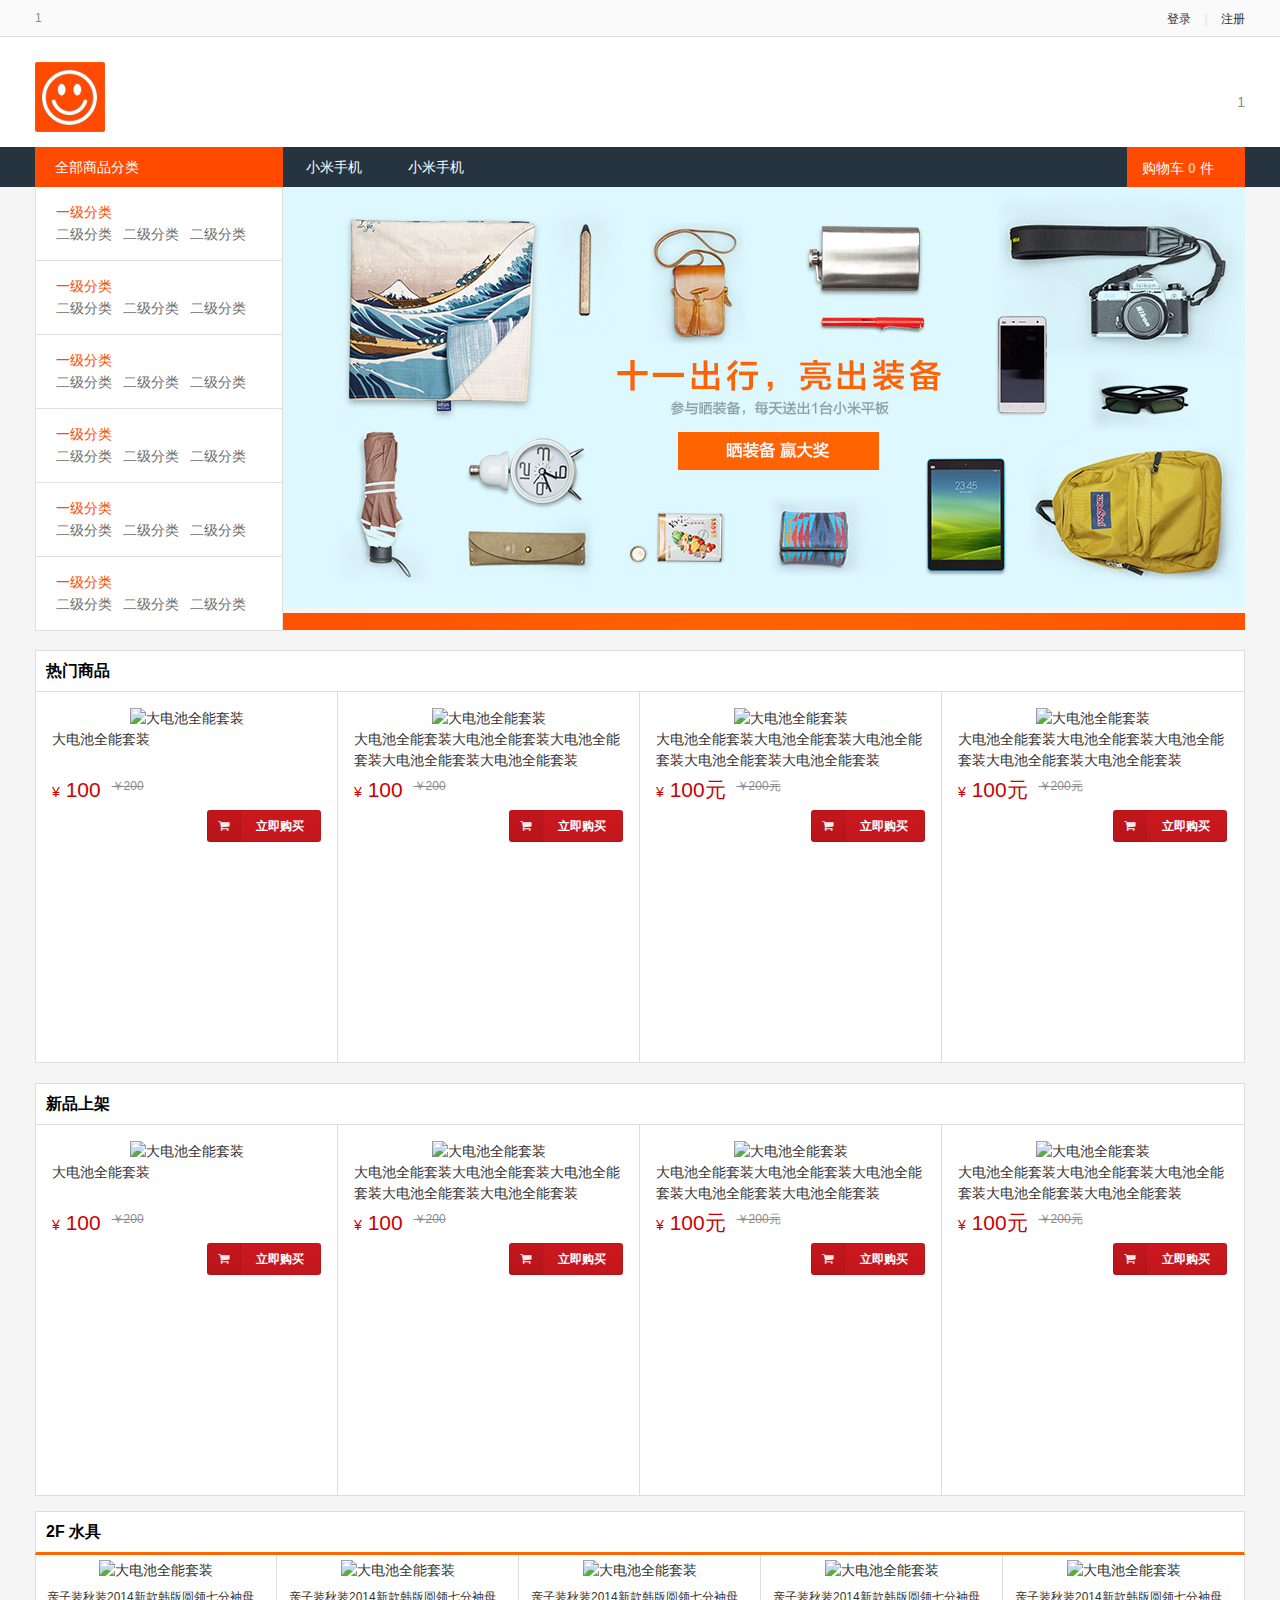
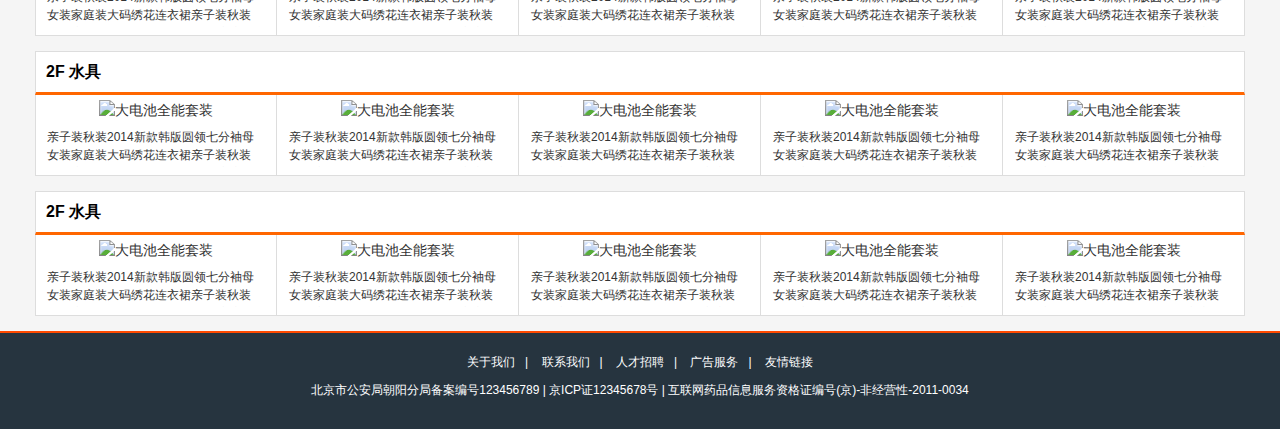
==== index.html @ e9900380 "Initial commit" ====
<!DOCTYPE html>
<html>
<head>
<meta charset="utf-8">
<meta http-equiv="X-UA-Compatible" content="IE=edge,chrome=1">
<meta name="viewport" content="width=device-width, initial-scale=1, maximum-scale=1" />
<meta name="description" content="">
<meta name="keywords" content="">
<meta name="author" content="">
<meta name="copyright" content="">
<link rel="shortcut icon bookmark" href="/favicon.ico" type="image/x-icon" />
<title>Demo</title>
<link href="dev_statics/styles/ui.css" rel="stylesheet">
<link href="dev_statics/styles/layout.css" rel="stylesheet">
<link href="dev_statics/styles/icon.css" rel="stylesheet">

<script src="sea_modules/seajs/seajs/2.3.0/sea.js"></script>
<script src="sea_modules/seajs/seajs-css/seajs-css.js"></script>
<script src="sea_modules/seajs/seajs-preload/seajs-preload.js"></script>
<script src="sea_modules/seajs/seajs-log/seajs-log.js"></script>
<script src="sea_modules/config.js"></script>
<script src="sea_modules/init.js"></script>
<!--[if lt IE 9]>
<script src="dev_statics/scripts/html5shiv.js"></script>
<script src="dev_statics/scripts/respond.min.js"></script>
<![endif]-->
</head>
<body>

<div class="site-topbar">
	<div class="container">
		<div class="topbar-nav">1</div>
		<div class="topbar-info">
			<a href="#">登录</a>
			<span class="sep">|</span>
			<a href="#">注册</a>
		</div>
	</div>
</div>

<div class="site-header">
	<div class="container">
		<div class="site-logo"><a href="#" class="logo"></a></div>
		<div class="header-info">1</div>
	</div>
</div>

<div class="site-header-nav">
	<div class="container fn-clear">
		<div class="nav-category fn-left">
			<a href="#" class="btn-category-list">全部商品分类</a>
			<!--分类列表 begin-->
			<div class="nav-category-section">
				<ul class="nav-category-list">
					<li class="nav-category-item nav-category-item-first">
						<div class="nav-category-content">
							<a href="#" class="title">一级分类</a>
							<div class="links">
								<a href="#">二级分类</a>
								<a href="#">二级分类</a>
								<a href="#">二级分类</a>
							</div>
						</div>
					</li>
					<li class="nav-category-item">
						<div class="nav-category-content">
							<a href="#" class="title">一级分类</a>
							<div class="links">
								<a href="#">二级分类</a>
								<a href="#">二级分类</a>
								<a href="#">二级分类</a>
							</div>
						</div>
					</li>
					<li class="nav-category-item">
						<div class="nav-category-content">
							<a href="#" class="title">一级分类</a>
							<div class="links">
								<a href="#">二级分类</a>
								<a href="#">二级分类</a>
								<a href="#">二级分类</a>
							</div>
						</div>
					</li>
					<li class="nav-category-item">
						<div class="nav-category-content">
							<a href="#" class="title">一级分类</a>
							<div class="links">
								<a href="#">二级分类</a>
								<a href="#">二级分类</a>
								<a href="#">二级分类</a>
							</div>
						</div>
					</li>
					<li class="nav-category-item">
						<div class="nav-category-content">
							<a href="#" class="title">一级分类</a>
							<div class="links">
								<a href="#">二级分类</a>
								<a href="#">二级分类</a>
								<a href="#">二级分类</a>
							</div>
						</div>
					</li>
					<li class="nav-category-item">
						<div class="nav-category-content">
							<a href="#" class="title">一级分类</a>
							<div class="links">
								<a href="#">二级分类</a>
								<a href="#">二级分类</a>
								<a href="#">二级分类</a>
							</div>
						</div>
					</li>
				</ul>
			</div>
			<!--分类列表 end-->
		</div>
		<div class="nav-main fn-left">
			<ul class="nav-main-list fn-clear">
				<li class="nav-main-item">
					<a href="#"><i class="arrow"></i><span class="text">小米手机</span></a>
				</li>
				<li class="nav-main-item">
					<a href="#"><i class="arrow"></i><span class="text">小米手机</span></a>
				</li>
			</ul>
		</div>
		<!--cart-->
		<div class="utility">
			<dl class="mycart">
				<dt class="opener" id="tit_cart">
					<a href="http://www.newegg.cn/Shopping/ShoppingCart.aspx" target="_blank">
						购物车<strong id="headerCartCount">0</strong>件<s></s>
					</a>
				</dt>
				<dd>
					<div class="inner">
						<div class="empty">
							<s class="inblock mr5"></s>您还没有购买商品，快去挑选吧！
						</div>
					</div>
				</dd>
			</dl>
		</div>

	</div>
</div>

<div class="container">
	<div class="home-slider fn-left">
		<div id="home_slider">
			<a href="#"><img src="dev_public/0924CYHD.jpg"></a>
			<a href="#"><img src="dev_public/0919wanDS.jpg"></a>
		</div>
	</div>
</div>

<!--new item-->
<div class="container home-item goHome-plain-box">
	<div class="box-hd">
		<h3 class="title">热门商品</h3>
	</div>
	<div class="box-bd">
		<div class="goHome-goods-list-wrap">
			<div class="goods-item">
				<div class="item-content">
					
					<span class="item-thumb">
						<a href="#"><img src="http://img08.mifile.cn/v1/MI_18455B3E4DA706226CF7535A58E875F0267/T1LhVTBsVT1RXrhCrK.jpg?width=220&height=220" alt="大电池全能套装"></a>
					</span>
					<span class="item-title">
						<a href="#">大电池全能套装</a>
					</span>
					<span class="item-price">
						<strong>
							<ins>¥</ins>
							<em>100</em>
						</strong>
						<del>￥200</del>
					</span>
					<a href="#" class="ui tiny youtube button labeled icon fn-right fn-clear"><i class="icon cart"></i>立即购买</a>
				</div>
			</div>
			<div class="goods-item">
				<div class="item-content">
					
					<span class="item-thumb">
						<a href="#"><img src="http://img08.mifile.cn/v1/MI_18455B3E4DA706226CF7535A58E875F0267/T1lRhTB7dT1RXrhCrK.jpg?width=220&amp;height=220" alt="大电池全能套装"></a>
					</span>
					<span class="item-title">
						<a href="#">大电池全能套装大电池全能套装大电池全能套装大电池全能套装大电池全能套装</a>
					</span>
					<span class="item-price">
						<strong>
							<ins>¥</ins>
							<em>100</em>
						</strong>
						<del>￥200</del>
					</span>
					<a href="#" class="ui tiny youtube button labeled icon fn-right"><i class="icon cart"></i>立即购买</a>
				</div>
			</div>
			<div class="goods-item">
				<div class="item-content">
					
					<span class="item-thumb">
						<a href="#"><img src="http://img08.mifile.cn/v1/MI_18455B3E4DA706226CF7535A58E875F0267/T1LhVTBsVT1RXrhCrK.jpg?width=220&height=220" alt="大电池全能套装"></a>
					</span>
					<span class="item-title">
						<a href="#">大电池全能套装大电池全能套装大电池全能套装大电池全能套装大电池全能套装</a>
					</span>
					<span class="item-price">
						<strong>
							<ins>¥</ins>
							<em>100元</em>
						</strong>
						<del>￥200元</del>
					</span>
					<a href="#" class="ui tiny youtube button labeled icon fn-right"><i class="icon cart"></i>立即购买</a>
				</div>
			</div>
			<div class="goods-item last">
				<div class="item-content">
					
					<span class="item-thumb">
						<a href="#"><img src="http://img08.mifile.cn/v1/MI_18455B3E4DA706226CF7535A58E875F0267/T1lRhTB7dT1RXrhCrK.jpg?width=220&amp;height=220" alt="大电池全能套装"></a>
					</span>
					<span class="item-title">
						<a href="#">大电池全能套装大电池全能套装大电池全能套装大电池全能套装大电池全能套装</a>
					</span>
					<span class="item-price">
						<strong>
							<ins>¥</ins>
							<em>100元</em>
						</strong>
						<del>￥200元</del>
					</span>
					<a href="#" class="ui tiny youtube button labeled icon fn-right"><i class="icon cart"></i>立即购买</a>
				</div>
			</div>

		</div>
	</div>
</div>

<div class="container home-item goHome-plain-box">
	<div class="box-hd">
		<h3 class="title">新品上架</h3>
	</div>
	<div class="box-bd">
		<div class="goHome-goods-list-wrap">
			<div class="goods-item">
				<div class="item-content">
					
					<span class="item-thumb">
						<a href="#"><img src="http://img08.mifile.cn/v1/MI_18455B3E4DA706226CF7535A58E875F0267/T1LhVTBsVT1RXrhCrK.jpg?width=220&height=220" alt="大电池全能套装"></a>
					</span>
					<span class="item-title">
						<a href="#">大电池全能套装</a>
					</span>
					<span class="item-price">
						<strong>
							<ins>¥</ins>
							<em>100</em>
						</strong>
						<del>￥200</del>
					</span>
					<a href="#" class="ui tiny youtube button labeled icon fn-right fn-clear"><i class="icon cart"></i>立即购买</a>
				</div>
			</div>
			<div class="goods-item">
				<div class="item-content">
					
					<span class="item-thumb">
						<a href="#"><img src="http://img08.mifile.cn/v1/MI_18455B3E4DA706226CF7535A58E875F0267/T1lRhTB7dT1RXrhCrK.jpg?width=220&amp;height=220" alt="大电池全能套装"></a>
					</span>
					<span class="item-title">
						<a href="#">大电池全能套装大电池全能套装大电池全能套装大电池全能套装大电池全能套装</a>
					</span>
					<span class="item-price">
						<strong>
							<ins>¥</ins>
							<em>100</em>
						</strong>
						<del>￥200</del>
					</span>
					<a href="#" class="ui tiny youtube button labeled icon fn-right"><i class="icon cart"></i>立即购买</a>
				</div>
			</div>
			<div class="goods-item">
				<div class="item-content">
					
					<span class="item-thumb">
						<a href="#"><img src="http://img08.mifile.cn/v1/MI_18455B3E4DA706226CF7535A58E875F0267/T1LhVTBsVT1RXrhCrK.jpg?width=220&height=220" alt="大电池全能套装"></a>
					</span>
					<span class="item-title">
						<a href="#">大电池全能套装大电池全能套装大电池全能套装大电池全能套装大电池全能套装</a>
					</span>
					<span class="item-price">
						<strong>
							<ins>¥</ins>
							<em>100元</em>
						</strong>
						<del>￥200元</del>
					</span>
					<a href="#" class="ui tiny youtube button labeled icon fn-right"><i class="icon cart"></i>立即购买</a>
				</div>
			</div>
			<div class="goods-item last">
				<div class="item-content">
					
					<span class="item-thumb">
						<a href="#"><img src="http://img08.mifile.cn/v1/MI_18455B3E4DA706226CF7535A58E875F0267/T1lRhTB7dT1RXrhCrK.jpg?width=220&amp;height=220" alt="大电池全能套装"></a>
					</span>
					<span class="item-title">
						<a href="#">大电池全能套装大电池全能套装大电池全能套装大电池全能套装大电池全能套装</a>
					</span>
					<span class="item-price">
						<strong>
							<ins>¥</ins>
							<em>100元</em>
						</strong>
						<del>￥200元</del>
					</span>
					<a href="#" class="ui tiny youtube button labeled icon fn-right"><i class="icon cart"></i>立即购买</a>
				</div>
			</div>

		</div>
	</div>
</div>

<!--floor-->
<div class="container home-item goHome-floor-box">
	<div class="box-hd">
		<h3 class="title">2F 水具</h3>
	</div>
	<div class="box-bd">
		<div class="floor-goods-list-wrap  fn-clear">
			<div class="goods-item">
				<a href="#"><img src="http://img.zaihuni.com/images/201408/thumb_img/3127_thumb_G_1407374588362.jpg" alt="大电池全能套装"></a>
				<p class="item-name">
					<a href="#">亲子装秋装2014新款韩版圆领七分袖母女装家庭装大码绣花连衣裙亲子装秋装2014新款韩版圆领七分袖母女装家庭装大码绣花连衣裙</a>
				</p>
			</div>
			<div class="goods-item">
				<a href="#"><img src="http://img.zaihuni.com/images/201408/thumb_img/3127_thumb_G_1407374588362.jpg" alt="大电池全能套装"></a>
				<p class="item-name">
					<a href="#">亲子装秋装2014新款韩版圆领七分袖母女装家庭装大码绣花连衣裙亲子装秋装2014新款韩版圆领七分袖母女装家庭装大码绣花连衣裙</a>
				</p>
			</div>
			<div class="goods-item">
				<a href="#"><img src="http://img.zaihuni.com/images/201408/thumb_img/3127_thumb_G_1407374588362.jpg" alt="大电池全能套装"></a>
				<p class="item-name">
					<a href="#">亲子装秋装2014新款韩版圆领七分袖母女装家庭装大码绣花连衣裙亲子装秋装2014新款韩版圆领七分袖母女装家庭装大码绣花连衣裙</a>
				</p>
			</div>
			<div class="goods-item">
				<a href="#"><img src="http://img.zaihuni.com/images/201408/thumb_img/3127_thumb_G_1407374588362.jpg" alt="大电池全能套装"></a>
				<p class="item-name">
					<a href="#">亲子装秋装2014新款韩版圆领七分袖母女装家庭装大码绣花连衣裙亲子装秋装2014新款韩版圆领七分袖母女装家庭装大码绣花连衣裙</a>
				</p>
			</div>
			<div class="goods-item">
				<a href="#"><img src="http://img.zaihuni.com/images/201408/thumb_img/3127_thumb_G_1407374588362.jpg" alt="大电池全能套装"></a>
				<p class="item-name">
					<a href="#">亲子装秋装2014新款韩版圆领七分袖母女装家庭装大码绣花连衣裙亲子装秋装2014新款韩版圆领七分袖母女装家庭装大码绣花连衣裙</a>
				</p>
			</div>

		</div>
	</div>
</div>

<div class="container home-item goHome-floor-box">
	<div class="box-hd">
		<h3 class="title">2F 水具</h3>
	</div>
	<div class="box-bd">
		<div class="floor-goods-list-wrap  fn-clear">
			<div class="goods-item">
				<a href="#"><img src="http://img.zaihuni.com/images/201408/thumb_img/3127_thumb_G_1407374588362.jpg" alt="大电池全能套装"></a>
				<p class="item-name">
					<a href="#">亲子装秋装2014新款韩版圆领七分袖母女装家庭装大码绣花连衣裙亲子装秋装2014新款韩版圆领七分袖母女装家庭装大码绣花连衣裙</a>
				</p>
			</div>
			<div class="goods-item">
				<a href="#"><img src="http://img.zaihuni.com/images/201408/thumb_img/3127_thumb_G_1407374588362.jpg" alt="大电池全能套装"></a>
				<p class="item-name">
					<a href="#">亲子装秋装2014新款韩版圆领七分袖母女装家庭装大码绣花连衣裙亲子装秋装2014新款韩版圆领七分袖母女装家庭装大码绣花连衣裙</a>
				</p>
			</div>
			<div class="goods-item">
				<a href="#"><img src="http://img.zaihuni.com/images/201408/thumb_img/3127_thumb_G_1407374588362.jpg" alt="大电池全能套装"></a>
				<p class="item-name">
					<a href="#">亲子装秋装2014新款韩版圆领七分袖母女装家庭装大码绣花连衣裙亲子装秋装2014新款韩版圆领七分袖母女装家庭装大码绣花连衣裙</a>
				</p>
			</div>
			<div class="goods-item">
				<a href="#"><img src="http://img.zaihuni.com/images/201408/thumb_img/3127_thumb_G_1407374588362.jpg" alt="大电池全能套装"></a>
				<p class="item-name">
					<a href="#">亲子装秋装2014新款韩版圆领七分袖母女装家庭装大码绣花连衣裙亲子装秋装2014新款韩版圆领七分袖母女装家庭装大码绣花连衣裙</a>
				</p>
			</div>
			<div class="goods-item">
				<a href="#"><img src="http://img.zaihuni.com/images/201408/thumb_img/3127_thumb_G_1407374588362.jpg" alt="大电池全能套装"></a>
				<p class="item-name">
					<a href="#">亲子装秋装2014新款韩版圆领七分袖母女装家庭装大码绣花连衣裙亲子装秋装2014新款韩版圆领七分袖母女装家庭装大码绣花连衣裙</a>
				</p>
			</div>

		</div>
	</div>
</div>

<div class="container home-item goHome-floor-box">
	<div class="box-hd">
		<h3 class="title">2F 水具</h3>
	</div>
	<div class="box-bd">
		<div class="floor-goods-list-wrap  fn-clear">
			<div class="goods-item">
				<a href="#"><img src="http://img.zaihuni.com/images/201408/thumb_img/3127_thumb_G_1407374588362.jpg" alt="大电池全能套装"></a>
				<p class="item-name">
					<a href="#">亲子装秋装2014新款韩版圆领七分袖母女装家庭装大码绣花连衣裙亲子装秋装2014新款韩版圆领七分袖母女装家庭装大码绣花连衣裙</a>
				</p>
			</div>
			<div class="goods-item">
				<a href="#"><img src="http://img.zaihuni.com/images/201408/thumb_img/3127_thumb_G_1407374588362.jpg" alt="大电池全能套装"></a>
				<p class="item-name">
					<a href="#">亲子装秋装2014新款韩版圆领七分袖母女装家庭装大码绣花连衣裙亲子装秋装2014新款韩版圆领七分袖母女装家庭装大码绣花连衣裙</a>
				</p>
			</div>
			<div class="goods-item">
				<a href="#"><img src="http://img.zaihuni.com/images/201408/thumb_img/3127_thumb_G_1407374588362.jpg" alt="大电池全能套装"></a>
				<p class="item-name">
					<a href="#">亲子装秋装2014新款韩版圆领七分袖母女装家庭装大码绣花连衣裙亲子装秋装2014新款韩版圆领七分袖母女装家庭装大码绣花连衣裙</a>
				</p>
			</div>
			<div class="goods-item">
				<a href="#"><img src="http://img.zaihuni.com/images/201408/thumb_img/3127_thumb_G_1407374588362.jpg" alt="大电池全能套装"></a>
				<p class="item-name">
					<a href="#">亲子装秋装2014新款韩版圆领七分袖母女装家庭装大码绣花连衣裙亲子装秋装2014新款韩版圆领七分袖母女装家庭装大码绣花连衣裙</a>
				</p>
			</div>
			<div class="goods-item">
				<a href="#"><img src="http://img.zaihuni.com/images/201408/thumb_img/3127_thumb_G_1407374588362.jpg" alt="大电池全能套装"></a>
				<p class="item-name">
					<a href="#">亲子装秋装2014新款韩版圆领七分袖母女装家庭装大码绣花连衣裙亲子装秋装2014新款韩版圆领七分袖母女装家庭装大码绣花连衣裙</a>
				</p>
			</div>

		</div>
	</div>
</div>

<div class="footer-info">
	<div class="container">
		<div class="links">
			<a href="###" target="_blank" rel="nofollow">关于我们</a>|
			<a href="###" target="_blank" rel="nofollow">联系我们</a>|
			<a href="###" target="_blank" rel="nofollow">人才招聘</a>|
			<a href="###" target="_blank" rel="nofollow">广告服务</a>|
			<a href="###" target="_blank">友情链接</a>
		</div>
		<div class="copyright">
			北京市公安局朝阳分局备案编号123456789  |  京ICP证12345678号  |  互联网药品信息服务资格证编号(京)-非经营性-2011-0034
		</div>
	</div>
</div>
<script>
seajs.use('test/main')
</script>
</body>
</html>
---- dev_statics/styles/ui.css ----
/*
 * # Semantic - Breadcrumb
 * http://github.com/jlukic/semantic-ui/
 *
 *
 * Copyright 2013 Contributors
 * Released under the MIT license
 * http://opensource.org/licenses/MIT
 *
 */

/*******************************
           Breadcrumb
*******************************/
.ui.breadcrumb {
  margin: 1em 0em;
  display: inline-block;
  vertical-align: middle;
}

.ui.breadcrumb:first-child {
  margin-top: 0em;
}

.ui.breadcrumb:last-child {
  margin-bottom: 0em;
}

/*******************************
          Content
*******************************/

.ui.breadcrumb .divider {
  display: inline-block;
  opacity: 0.5;
  margin: 0em 0.15em 0em;
  font-size: 1em;
  color: rgba(0, 0, 0, 0.3);
}

.ui.breadcrumb a.section {
  cursor: pointer;
}

.ui.breadcrumb .section {
  display: inline-block;
  margin: 0em;
  padding: 0em;
}

/* Loose Coupling */

.ui.breadcrumb.segment {
  display: inline-block;
  padding: 0.5em 1em;
}

/*******************************
            States
*******************************/

.ui.breadcrumb .active.section {
  font-weight: bold;
}

/*******************************
           Variations
*******************************/

.ui.small.breadcrumb {
  font-size: 0.75em;
}

.ui.large.breadcrumb {
  font-size: 1.1em;
}

.ui.huge.breadcrumb {
  font-size: 1.3em;
}
/*
 * # Semantic - Form
 * http://github.com/jlukic/semantic-ui/
 *
 *
 * Copyright 2013 Contributors
 * Released under the MIT license
 * http://opensource.org/licenses/MIT
 *
 */

/*******************************
           Standard
*******************************/

/*--------------------
        Form
---------------------*/

.ui.form {
  position: relative;
  max-width: 100%;
}

.ui.form :first-child {
  margin-top: 0em;
}

.ui.form :last-child {
  margin-bottom: 0em;
}

/*--------------------
        Content
---------------------*/

.ui.form > p {
  margin: 1em 0;
}

/*--------------------
        Field
---------------------*/

.ui.form .field {
  clear: both;
  margin: 0em 0em 1em;
}

/*--------------------
        Labels
---------------------*/

.ui.form .field > label {
  margin: 0em 0em 0.3em;
  display: block;
  color: #555555;
  font-size: 0.875em;
}

/*--------------------
    Standard Inputs
---------------------*/

.ui.form textarea,
.ui.form input[type="text"],
.ui.form input[type="email"],
.ui.form input[type="date"],
.ui.form input[type="password"],
.ui.form input[type="number"],
.ui.form input[type="url"],
.ui.form input[type="tel"],
.ui.form .ui.input {
  width: 100%;
}

.ui.form textarea,
.ui.form input[type="text"],
.ui.form input[type="email"],
.ui.form input[type="date"],
.ui.form input[type="password"],
.ui.form input[type="number"],
.ui.form input[type="url"],
.ui.form input[type="tel"] {
  margin: 0em;
  padding: 0.85em 1.2em;
  font-size: 0.875em;
  background-color: #FFFFFF;
  border: 1px solid rgba(0, 0, 0, 0.15);
  outline: none;
  color: rgba(0, 0, 0, 0.7);
  border-radius: 0.3125em;
  -webkit-transition: background-color 0.3s ease-out, -webkit-box-shadow 0.2s ease, border-color 0.2s ease;
  transition: background-color 0.3s ease-out, box-shadow 0.2s ease, border-color 0.2s ease;
  -webkit-box-shadow: 0em 0em 0em 0em rgba(0, 0, 0, 0.3) inset;
  box-shadow: 0em 0em 0em 0em rgba(0, 0, 0, 0.3) inset;
  -webkit-appearance: none;
  -webkit-tap-highlight-color: rgba(255, 255, 255, 0);
  -webkit-box-sizing: border-box;
  -moz-box-sizing: border-box;
  -ms-box-sizing: border-box;
  box-sizing: border-box;
}

.ui.textarea,
.ui.form textarea {
  line-height: 1.33;
  min-height: 8em;
  height: 12em;
  max-height: 24em;
  resize: vertical;
}

.ui.form textarea,
.ui.form input[type="checkbox"] {
  vertical-align: top;
}

/*--------------------
       Dividers
---------------------*/

.ui.form .divider {
  clear: both;
  margin: 1em 0em;
}

/*--------------------
   Types of Messages
---------------------*/

.ui.form .info.message,
.ui.form .warning.message,
.ui.form .error.message {
  display: none;
}

/* Assumptions */

.ui.form .message:first-child {
  margin-top: 0px;
}

/*--------------------
   Validation Prompt
---------------------*/

.ui.form .field .prompt.label {
  white-space: nowrap;
}

.ui.form .inline.field .prompt {
  margin-top: 0em;
  margin-left: 1em;
}

.ui.form .inline.field .prompt:before {
  margin-top: -0.3em;
  bottom: auto;
  right: auto;
  top: 50%;
  left: 0em;
}

/*******************************
            States
*******************************/

/*--------------------
        Focus
---------------------*/

.ui.form input[type="text"]:focus,
.ui.form input[type="email"]:focus,
.ui.form input[type="date"]:focus,
.ui.form input[type="password"]:focus,
.ui.form input[type="number"]:focus,
.ui.form input[type="url"]:focus,
.ui.form input[type="tel"]:focus,
.ui.form textarea:focus {
  color: rgba(0, 0, 0, 0.85);
  border-color: rgba(0, 0, 0, 0.2);
  border-bottom-left-radius: 0;
  border-top-left-radius: 0;
  -webkit-appearance: none;
  -webkit-box-shadow: 0.3em 0em 0em 0em rgba(0, 0, 0, 0.2) inset;
  box-shadow: 0.3em 0em 0em 0em rgba(0, 0, 0, 0.2) inset;
}

/*--------------------
        Error
---------------------*/

/* On Form */

.ui.form.warning .warning.message {
  display: block;
}

/*--------------------
        Warning
---------------------*/

/* On Form */

.ui.form.error .error.message {
  display: block;
}

/* On Field(s) */

.ui.form .fields.error .field label,
.ui.form .field.error label,
.ui.form .fields.error .field .input,
.ui.form .field.error .input {
  color: #D95C5C;
}

.ui.form .fields.error .field .corner.label,
.ui.form .field.error .corner.label {
  border-color: #D95C5C;
  color: #FFFFFF;
}

.ui.form .fields.error .field textarea,
.ui.form .fields.error .field input[type="text"],
.ui.form .fields.error .field input[type="email"],
.ui.form .fields.error .field input[type="date"],
.ui.form .fields.error .field input[type="password"],
.ui.form .fields.error .field input[type="number"],
.ui.form .fields.error .field input[type="url"],
.ui.form .fields.error .field input[type="tel"],
.ui.form .field.error textarea,
.ui.form .field.error input[type="text"],
.ui.form .field.error input[type="email"],
.ui.form .field.error input[type="date"],
.ui.form .field.error input[type="password"],
.ui.form .field.error input[type="number"],
.ui.form .field.error input[type="url"],
.ui.form .field.error input[type="tel"] {
  background-color: #FFFAFA;
  border-color: #E7BEBE;
  border-left: none;
  color: #D95C5C;
  padding-left: 1.2em;
  border-bottom-left-radius: 0;
  border-top-left-radius: 0;
  -webkit-box-shadow: 0.3em 0em 0em 0em #D95C5C inset;
  box-shadow: 0.3em 0em 0em 0em #D95C5C inset;
}

.ui.form .field.error textarea:focus,
.ui.form .field.error input[type="text"]:focus,
.ui.form .field.error input[type="email"]:focus,
.ui.form .field.error input[type="date"]:focus,
.ui.form .field.error input[type="password"]:focus,
.ui.form .field.error input[type="number"]:focus,
.ui.form .field.error input[type="url"]:focus,
.ui.form .field.error input[type="tel"]:focus {
  border-color: #ff5050;
  color: #ff5050;
  -webkit-appearance: none;
  -webkit-box-shadow: 0.3em 0em 0em 0em #FF5050 inset;
  box-shadow: 0.3em 0em 0em 0em #FF5050 inset;
}

/*--------------------
  Empty (Placeholder)
---------------------*/

/* browsers require these rules separate */

.ui.form ::-webkit-input-placeholder {
  color: #AAAAAA;
}

.ui.form ::-moz-placeholder {
  color: #AAAAAA;
}

.ui.form :focus::-webkit-input-placeholder {
  color: #999999;
}

.ui.form :focus::-moz-placeholder {
  color: #999999;
}

/* Error Placeholder */

.ui.form .error ::-webkit-input-placeholder {
  color: rgba(255, 80, 80, 0.4);
}

.ui.form .error ::-moz-placeholder {
  color: rgba(255, 80, 80, 0.4);
}

.ui.form .error :focus::-webkit-input-placeholder {
  color: rgba(255, 80, 80, 0.7);
}

.ui.form .error :focus::-moz-placeholder {
  color: rgba(255, 80, 80, 0.7);
}

/*--------------------
       Disabled
---------------------*/

.ui.form .field :disabled,
.ui.form .field.disabled {
  opacity: 0.5;
}

.ui.form .field.disabled label {
  opacity: 0.5;
}

.ui.form .field.disabled :disabled {
  opacity: 1;
}

/*--------------------
     Loading State
---------------------*/

/* On Form */

.ui.form.loading {
  position: relative;
}

.ui.form.loading:after {
  position: absolute;
  top: 0%;
  left: 0%;
  content: '';
  width: 100%;
  height: 100%;
  background: rgba(255, 255, 255, 0.8) url(../images/loader-large.gif) no-repeat 50% 50%;
  visibility: visible;
}

/*******************************
           Variations
*******************************/

/*--------------------
      Fluid Width
---------------------*/

.ui.form.fluid {
  width: 100%;
  -webkit-box-sizing: border-box;
  -moz-box-sizing: border-box;
  -ms-box-sizing: border-box;
  box-sizing: border-box;
}

/*--------------------------
  Input w/ attached Button
---------------------------*/

.ui.form input.attached {
  width: auto;
}

/*--------------------
      Date Input
---------------------*/

.ui.form .date.field > label {
  position: relative;
}

.ui.form .date.field > label:after {
  position: absolute;
  top: 2em;
  right: 0.5em;
  font-family: 'Icons';
  content: '\f133';
  font-size: 1.2em;
  font-weight: normal;
  color: #CCCCCC;
}

/*--------------------
    Inverted Colors
---------------------*/

.ui.inverted.form label {
  color: #FFFFFF;
}

.ui.inverted.form .field.error textarea,
.ui.inverted.form .field.error input[type="text"],
.ui.inverted.form .field.error input[type="email"],
.ui.inverted.form .field.error input[type="date"],
.ui.inverted.form .field.error input[type="password"],
.ui.inverted.form .field.error input[type="number"],
.ui.inverted.form .field.error input[type="url"],
.ui.inverted.form .field.error input[type="tel"] {
  background-color: #FFCCCC;
}

/*--------------------
     Field Groups
---------------------*/

/* Grouped Vertically */

.ui.form .grouped.fields {
  margin: 0em 0em 1em;
}

.ui.form .grouped.fields .field {
  display: block;
  float: none;
  margin: 0.5em 0em;
  padding: 0em;
}

/*--------------------
          Fields
---------------------*/

/* Split fields */

.ui.form .fields {
  clear: both;
}

.ui.form .fields:after {
  content: ' ';
  display: block;
  clear: both;
  visibility: hidden;
  line-height: 0;
  height: 0;
}

.ui.form .fields > .field {
  clear: none;
  float: left;
  -webkit-box-sizing: border-box;
  -moz-box-sizing: border-box;
  -ms-box-sizing: border-box;
  box-sizing: border-box;
}

.ui.form .fields > .field:first-child {
  border-left: none;
  -webkit-box-shadow: none;
  box-shadow: none;
}

/* Other Combinations */

.ui.form .two.fields > .fields,
.ui.form .two.fields > .field {
  width: 50%;
  padding-left: 1%;
  padding-right: 1%;
}

.ui.form .three.fields > .fields,
.ui.form .three.fields > .field {
  width: 33.333%;
  padding-left: 1%;
  padding-right: 1%;
}

.ui.form .four.fields > .fields,
.ui.form .four.fields > .field {
  width: 25%;
  padding-left: 1%;
  padding-right: 1%;
}

.ui.form .five.fields > .fields,
.ui.form .five.fields > .field {
  width: 20%;
  padding-left: 1%;
  padding-right: 1%;
}

.ui.form .fields .field:first-child {
  padding-left: 0%;
}

.ui.form .fields .field:last-child {
  padding-right: 0%;
}

/*--------------------
    Inline Fields
---------------------*/

.ui.form .inline.fields .field {
  min-height: 1.3em;
  margin-right: 0.5em;
}

.ui.form .inline.fields .field > label,
.ui.form .inline.fields .field > p,
.ui.form .inline.fields .field > input,
.ui.form .inline.field > label,
.ui.form .inline.field > p,
.ui.form .inline.field > input {
  display: inline-block;
  width: auto;
  margin-top: 0em;
  margin-bottom: 0em;
  vertical-align: middle;
  font-size: 1em;
}

.ui.form .inline.fields .field > input,
.ui.form .inline.field > input {
  font-size: 0.875em;
}

.ui.form .inline.fields .field > :first-child,
.ui.form .inline.field > :first-child {
  margin: 0em 0.5em 0em 0em;
}

.ui.form .inline.fields .field > :only-child,
.ui.form .inline.field > :only-child {
  margin: 0em;
}

/*--------------------
        Sizes
---------------------*/

/* Standard */

.ui.small.form {
  font-size: 0.875em;
}

.ui.small.form textarea,
.ui.small.form input[type="text"],
.ui.small.form input[type="email"],
.ui.small.form input[type="date"],
.ui.small.form input[type="password"],
.ui.small.form input[type="number"],
.ui.small.form input[type="url"],
.ui.small.form input[type="tel"],
.ui.small.form label {
  font-size: 1em;
}

/* Large */

.ui.large.form {
  font-size: 1.125em;
}
/*
 * # Semantic - Grid
 * http://github.com/jlukic/semantic-ui/
 *
 *
 * Copyright 2013 Contributors
 * Released under the MIT license
 * http://opensource.org/licenses/MIT
 *
 */

/*******************************
            Grid
*******************************/

.ui.grid {
  display: block;
  text-align: left;
  font-size: 0em;
  margin: 0% -1.5%;
  padding: 0%;
  -webkit-box-sizing: border-box;
  -moz-box-sizing: border-box;
  -ms-box-sizing: border-box;
  box-sizing: border-box;
}

body > .ui.grid {
  margin-left: 0% !important;
  margin-right: 0% !important;
}

.ui.grid:after,
.ui.row:after {
  content: ".";
  display: block;
  height: 0;
  clear: both;
  visibility: hidden;
}

/*-------------------
       Columns
--------------------*/

/* Standard 16 column */

.ui.grid > .column,
.ui.grid > .row > .column {
  display: inline-block;
  text-align: left;
  font-size: 1rem;
  width: 6.25%;
  padding-left: 1.5%;
  padding-right: 1.5%;
  -webkit-box-sizing: border-box;
  -moz-box-sizing: border-box;
  -ms-box-sizing: border-box;
  box-sizing: border-box;
  vertical-align: top;
}

/* Vertical padding when no rows */

.ui.grid > .column {
  margin-top: 1rem;
  margin-bottom: 1rem;
}

/*-------------------
        Rows
--------------------*/

.ui.grid > .row {
  display: block;
  width: 100% !important;
  margin-top: 1.5%;
  padding: 1rem 0% 0%;
  font-size: 0rem;
}

.ui.grid > .row:first-child {
  padding-top: 0rem;
  margin-top: 0rem;
}

/*-------------------
      Content
--------------------*/

.ui.grid > .row > img,
.ui.grid > .row > .column > img {
  max-width: 100%;
}

.ui.grid .column > .ui.segment:only-child {
  margin: 0em;
}

/*******************************
           Variations
*******************************/

/*-----------------------
  Page Grid (Responsive)
-------------------------*/

.ui.page.grid {
  min-width: 320px;
  margin-left: 0%;
  margin-right: 0%;
}

@media only screen and (max-width: 998px) {
  .ui.page.grid {
    padding: 0% 4%;
  }
}

@media only screen and (min-width: 998px) {
  .ui.page.grid {
    padding: 0% 8%;
  }
}

@media only screen and (min-width: 1500px) {
  .ui.page.grid {
    padding: 0% 13%;
  }
}

@media only screen and (min-width: 1750px) {
  .ui.page.grid {
    padding: 0% 18%;
  }
}

@media only screen and (min-width: 2000px) {
  .ui.page.grid {
    padding: 0% 23%;
  }
}

/*-------------------
    Column Width
--------------------*/

/* Sizing Combinations */

.ui.grid > .row > .one.wide.column,
.ui.grid > .one.wide.column {
  width: 6.25% !important;
}

.ui.grid > .row > .two.wide.column,
.ui.grid > .two.wide.column {
  width: 12.5% !important;
}

.ui.grid > .row > .three.wide.column,
.ui.grid > .three.wide.column {
  width: 18.75% !important;
}

.ui.grid > .row > .four.wide.column,
.ui.grid > .four.wide.column {
  width: 25% !important;
}

.ui.grid > .row > .five.wide.column,
.ui.grid > .five.wide.column {
  width: 31.25% !important;
}

.ui.grid > .row > .six.wide.column,
.ui.grid > .six.wide.column {
  width: 37.5% !important;
}

.ui.grid > .row > .seven.wide.column,
.ui.grid > .seven.wide.column {
  width: 43.75% !important;
}

.ui.grid > .row > .eight.wide.column,
.ui.grid > .eight.wide.column {
  width: 50% !important;
}

.ui.grid > .row > .nine.wide.column,
.ui.grid > .nine.wide.column {
  width: 56.25% !important;
}

.ui.grid > .row > .ten.wide.column,
.ui.grid > .ten.wide.column {
  width: 62.5% !important;
}

.ui.grid > .row > .eleven.wide.column,
.ui.grid > .eleven.wide.column {
  width: 68.75% !important;
}

.ui.grid > .row > .twelve.wide.column,
.ui.grid > .twelve.wide.column {
  width: 75% !important;
}

.ui.grid > .row > .thirteen.wide.column,
.ui.grid > .thirteen.wide.column {
  width: 81.25% !important;
}

.ui.grid > .row > .fourteen.wide.column,
.ui.grid > .fourteen.wide.column {
  width: 87.5% !important;
}

.ui.grid > .row > .fifteen.wide.column,
.ui.grid > .fifteen.wide.column {
  width: 93.75% !important;
}

.ui.grid > .row > .sixteen.wide.column,
.ui.grid > .sixteen.wide.column {
  width: 100% !important;
}

/*-------------------
     Column Count
--------------------*/

/* Assume full width with one column */

.ui.one.column.grid > .row > .column,
.ui.one.column.grid > .column,
.ui.grid > .one.column.row > .column {
  width: 100%;
}

.ui.two.column.grid > .row > .column,
.ui.two.column.grid > .column,
.ui.grid > .two.column.row > .column {
  width: 50%;
}

.ui.three.column.grid > .row > .column,
.ui.three.column.grid > .column,
.ui.grid > .three.column.row > .column {
  width: 33.3333%;
}

.ui.four.column.grid > .row > .column,
.ui.four.column.grid > .column,
.ui.grid > .four.column.row > .column {
  width: 25%;
}

.ui.five.column.grid > .row > .column,
.ui.five.column.grid > .column,
.ui.grid > .five.column.row > .column {
  width: 20%;
}

.ui.six.column.grid > .row > .column,
.ui.six.column.grid > .column,
.ui.grid > .six.column.row > .column {
  width: 16.66667%;
}

.ui.seven.column.grid > .row > .column,
.ui.seven.column.grid > .column,
.ui.grid > .seven.column.row > .column {
  width: 14.2857%;
}

.ui.eight.column.grid > .row > .column,
.ui.eight.column.grid > .column,
.ui.grid > .eight.column.row > .column {
  width: 12.5%;
}

.ui.nine.column.grid > .row > .column,
.ui.nine.column.grid > .column,
.ui.grid > .nine.column.row > .column {
  width: 11.1111%;
}

.ui.ten.column.grid > .row > .column,
.ui.ten.column.grid > .column,
.ui.grid > .ten.column.row > .column {
  width: 10%;
}

.ui.eleven.column.grid > .row > .column,
.ui.eleven.column.grid > .column,
.ui.grid > .eleven.column.row > .column {
  width: 9.0909%;
}

.ui.twelve.column.grid > .row > .column,
.ui.twelve.column.grid > .column,
.ui.grid > .twelve.column.row > .column {
  width: 8.3333%;
}

.ui.thirteen.column.grid > .row > .column,
.ui.thirteen.column.grid > .column,
.ui.grid > .thirteen.column.row > .column {
  width: 7.6923%;
}

.ui.fourteen.column.grid > .row > .column,
.ui.fourteen.column.grid > .column,
.ui.grid > .fourteen.column.row > .column {
  width: 7.1428%;
}

.ui.fifteen.column.grid > .row > .column,
.ui.fifteen.column.grid > .column,
.ui.grid > .fifteen.column.row > .column {
  width: 6.6666%;
}

.ui.sixteen.column.grid > .row > .column,
.ui.sixteen.column.grid > .column,
.ui.grid > .sixteen.column.row > .column {
  width: 6.25%;
}

/* Assume full width with one column */

.ui.grid > .column:only-child,
.ui.grid > .row > .column:only-child {
  width: 100%;
}

/*----------------------
        Relaxed
-----------------------*/

.ui.relaxed.grid {
  margin: 0% -2.5%;
}

.ui.relaxed.grid > .column,
.ui.relaxed.grid > .row > .column {
  padding-left: 2.5%;
  padding-right: 2.5%;
}

/*----------------------
       "Floated"
-----------------------*/

.ui.grid .left.floated.column {
  float: left;
}

.ui.grid .right.floated.column {
  float: right;
}

/*----------------------
        Divided
-----------------------*/

.ui.divided.grid,
.ui.divided.grid > .row {
  display: table;
  width: 100%;
  margin-left: 0% !important;
  margin-right: 0% !important;
}

.ui.divided.grid > .column:not(.row),
.ui.divided.grid > .row > .column {
  display: table-cell;
  -webkit-box-shadow: -1px 0px 0px 0px rgba(0, 0, 0, 0.1), -2px 0px 0px 0px rgba(255, 255, 255, 0.8);
  box-shadow: -1px 0px 0px 0px rgba(0, 0, 0, 0.1), -2px 0px 0px 0px rgba(255, 255, 255, 0.8);
}

.ui.divided.grid > .column.row {
  display: table;
}

.ui.divided.grid > .column:first-child,
.ui.divided.grid > .row > .column:first-child {
  -webkit-box-shadow: none;
  box-shadow: none;
}

/* Vertically Divided */

.ui.vertically.divided.grid > .row {
  -webkit-box-shadow: 0px -1px 0px 0px rgba(0, 0, 0, 0.1), 0px -2px 0px 0px rgba(255, 255, 255, 0.8) !important;
  box-shadow: 0px -1px 0px 0px rgba(0, 0, 0, 0.1), 0px -2px 0px 0px rgba(255, 255, 255, 0.8) !important;
}

.ui.vertically.divided.grid > .row > .column,
.ui.vertically.divided.grid > .column:not(.row),
.ui.vertically.divided.grid > .row:first-child {
  -webkit-box-shadow: none !important;
  box-shadow: none !important;
}

/*----------------------
         Celled
-----------------------*/

.ui.celled.grid {
  display: table;
  width: 100%;
  margin-left: 0% !important;
  margin-right: 0% !important;
  -webkit-box-shadow: 0px 0px 0px 1px #DFDFDF;
  box-shadow: 0px 0px 0px 1px #DFDFDF;
}

.ui.celled.grid > .row,
.ui.celled.grid > .column.row,
.ui.celled.grid > .column.row:first-child {
  display: table;
  width: 100%;
  margin-top: 0em;
  padding-top: 0em;
  -webkit-box-shadow: 0px -1px 0px 0px #dfdfdf;
  box-shadow: 0px -1px 0px 0px #dfdfdf;
}

.ui.celled.grid > .column:not(.row),
.ui.celled.grid > .row > .column {
  display: table-cell;
  padding: 0.75em;
  -webkit-box-shadow: -1px 0px 0px 0px #dfdfdf;
  box-shadow: -1px 0px 0px 0px #dfdfdf;
}

.ui.celled.grid > .column:first-child,
.ui.celled.grid > .row > .column:first-child {
  -webkit-box-shadow: none;
  box-shadow: none;
}

.ui.celled.page.grid {
  -webkit-box-shadow: none;
  box-shadow: none;
}

/*----------------------
  Horizontally Centered
-----------------------*/

/* Vertical Centered */

.ui.left.aligned.grid,
.ui.left.aligned.grid > .row > .column,
.ui.left.aligned.grid > .column,
.ui.grid .left.aligned.column,
.ui.grid > .left.aligned.row > .column {
  text-align: left;
}

.ui.center.aligned.grid,
.ui.center.aligned.grid > .row > .column,
.ui.center.aligned.grid > .column,
.ui.grid .center.aligned.column,
.ui.grid > .center.aligned.row > .column {
  text-align: center;
}

.ui.right.aligned.grid,
.ui.right.aligned.grid > .row > .column,
.ui.right.aligned.grid > .column,
.ui.grid .right.aligned.column,
.ui.grid > .right.aligned.row > .column {
  text-align: right;
}

.ui.justified.grid,
.ui.justified.grid > .row > .column,
.ui.justified.grid > .column,
.ui.grid .justified.column,
.ui.grid > .justified.row > .column {
  text-align: justify;
  -webkit-hyphens: auto;
  -moz-hyphens: auto;
  -ms-hyphens: auto;
  hyphens: auto;
}

/*----------------------
  Vertically Centered
-----------------------*/

/* Vertical Centered */

.ui.top.aligned.grid,
.ui.top.aligned.grid > .row > .column,
.ui.top.aligned.grid > .column,
.ui.grid .top.aligned.column,
.ui.grid > .top.aligned.row > .column {
  vertical-align: top;
}

.ui.middle.aligned.grid,
.ui.middle.aligned.grid > .row > .column,
.ui.middle.aligned.grid > .column,
.ui.grid .middle.aligned.column,
.ui.grid > .middle.aligned.row > .column {
  vertical-align: middle;
}

.ui.bottom.aligned.grid,
.ui.bottom.aligned.grid > .row > .column,
.ui.bottom.aligned.grid > .column,
.ui.grid .bottom.aligned.column,
.ui.grid > .bottom.aligned.row > .column {
  vertical-align: bottom;
}

/*----------------------
  Equal Height Columns
-----------------------*/

.ui.grid > .equal.height.row {
  display: table;
  width: 100%;
}

.ui.grid > .equal.height.row > .column {
  display: table-cell;
}

/*----------------------
     Only (Device)
-----------------------*/

/* Mobile Only */

@media only screen and (max-width: 768px) {
  .ui.mobile.only.grid,
  .ui.grid > .mobile.only.row {
    display: block !important;
  }

  .ui.grid > .row > .mobile.only.column {
    display: inline-block !important;
  }

  .ui.divided.mobile.only.grid,
  .ui.celled.mobile.only.grid,
  .ui.divided.mobile.only.grid .row,
  .ui.celled.mobile.only.grid .row,
  .ui.divided.grid .mobile.only.row,
  .ui.celled.grid .mobile.only.row,
  .ui.grid .mobile.only.equal.height.row,
  .ui.mobile.only.grid .equal.height.row {
    display: table !important;
  }

  .ui.divided.grid > .row > .mobile.only.column,
  .ui.celled.grid > .row > .mobile.only.column,
  .ui.divided.mobile.only.grid > .row > .column,
  .ui.celled.mobile.only.grid > .row > .column,
  .ui.divided.mobile.only.grid > .column,
  .ui.celled.mobile.only.grid > .column {
    display: table-cell !important;
  }
}

@media only screen and (min-width: 768px) {
  .ui.mobile.only.grid,
  .ui.grid > .mobile.only.row,
  .ui.grid > .mobile.only.column,
  .ui.grid > .row > .mobile.only.column {
    display: none;
  }
}

/* Tablet Only */

@media only screen and (min-width: 768px) and (max-width: 998px) {
  .ui.tablet.only.grid,
  .ui.grid > .tablet.only.row {
    display: block !important;
  }

  .ui.grid > .row > .tablet.only.column {
    display: inline-block !important;
  }

  .ui.divided.tablet.only.grid,
  .ui.celled.tablet.only.grid,
  .ui.divided.tablet.only.grid .row,
  .ui.celled.tablet.only.grid .row,
  .ui.divided.grid .tablet.only.row,
  .ui.celled.grid .tablet.only.row,
  .ui.grid .tablet.only.equal.height.row,
  .ui.tablet.only.grid .equal.height.row {
    display: table !important;
  }

  .ui.divided.grid > .row > .tablet.only.column,
  .ui.celled.grid > .row > .tablet.only.column,
  .ui.divided.tablet.only.grid > .row > .column,
  .ui.celled.tablet.only.grid > .row > .column,
  .ui.divided.tablet.only.grid > .column,
  .ui.celled.tablet.only.grid > .column {
    display: table-cell !important;
  }
}

@media only screen and (max-width: 768px), (min-width: 998px) {
  .ui.tablet.only.grid,
  .ui.grid > .tablet.only.row,
  .ui.grid > .tablet.only.column,
  .ui.grid > .row > .tablet.only.column {
    display: none;
  }
}

/* Computer Only */

@media only screen and (min-width: 998px) {
  .ui.computer.only.grid,
  .ui.grid > .computer.only.row {
    display: block !important;
  }

  .ui.grid > .row > .computer.only.column {
    display: inline-block !important;
  }

  .ui.divided.computer.only.grid,
  .ui.celled.computer.only.grid,
  .ui.divided.computer.only.grid .row,
  .ui.celled.computer.only.grid .row,
  .ui.divided.grid .computer.only.row,
  .ui.celled.grid .computer.only.row,
  .ui.grid .computer.only.equal.height.row,
  .ui.computer.only.grid .equal.height.row {
    display: table !important;
  }

  .ui.divided.grid > .row > .computer.only.column,
  .ui.celled.grid > .row > .computer.only.column,
  .ui.divided.computer.only.grid > .row > .column,
  .ui.celled.computer.only.grid > .row > .column,
  .ui.divided.computer.only.grid > .column,
  .ui.celled.computer.only.grid > .column {
    display: table-cell !important;
  }
}

@media only screen and (max-width: 998px) {
  .ui.computer.only.grid,
  .ui.grid > .computer.only.row,
  .ui.grid > .computer.only.column,
  .ui.grid > .row > .computer.only.column {
    display: none;
  }
}

/*-------------------
      Doubling
--------------------*/

/* Mobily Only */

@media only screen and (max-width: 768px) {
  .ui.two.column.doubling.grid > .row > .column,
  .ui.two.column.doubling.grid > .column,
  .ui.grid > .two.column.doubling.row > .column {
    width: 100%;
  }

  .ui.three.column.doubling.grid > .row > .column,
  .ui.three.column.doubling.grid > .column,
  .ui.grid > .three.column.doubling.row > .column {
    width: 100%;
  }

  .ui.four.column.doubling.grid > .row > .column,
  .ui.four.column.doubling.grid > .column,
  .ui.grid > .four.column.doubling.row > .column {
    width: 100%;
  }

  .ui.five.column.doubling.grid > .row > .column,
  .ui.five.column.doubling.grid > .column,
  .ui.grid > .five.column.doubling.row > .column {
    width: 100%;
  }

  .ui.six.column.doubling.grid > .row > .column,
  .ui.six.column.doubling.grid > .column,
  .ui.grid > .six.column.doubling.row > .column {
    width: 50%;
  }

  .ui.seven.column.doubling.grid > .row > .column,
  .ui.seven.column.doubling.grid > .column,
  .ui.grid > .seven.column.doubling.row > .column {
    width: 50%;
  }

  .ui.eight.column.doubling.grid > .row > .column,
  .ui.eight.column.doubling.grid > .column,
  .ui.grid > .eight.column.doubling.row > .column {
    width: 50%;
  }

  .ui.nine.column.doubling.grid > .row > .column,
  .ui.nine.column.doubling.grid > .column,
  .ui.grid > .nine.column.doubling.row > .column {
    width: 50%;
  }

  .ui.ten.column.doubling.grid > .row > .column,
  .ui.ten.column.doubling.grid > .column,
  .ui.grid > .ten.column.doubling.row > .column {
    width: 50%;
  }

  .ui.twelve.column.doubling.grid > .row > .column,
  .ui.twelve.column.doubling.grid > .column,
  .ui.grid > .twelve.column.doubling.row > .column {
    width: 33.3333333333333%;
  }

  .ui.fourteen.column.doubling.grid > .row > .column,
  .ui.fourteen.column.doubling.grid > .column,
  .ui.grid > .fourteen.column.doubling.row > .column {
    width: 33.3333333333333%;
  }

  .ui.sixteen.column.doubling.grid > .row > .column,
  .ui.sixteen.column.doubling.grid > .column,
  .ui.grid > .sixteen.column.doubling.row > .column {
    width: 25%;
  }
}

/* Tablet Only */

@media only screen and (min-width: 768px) and (max-width: 998px) {
  .ui.two.column.doubling.grid > .row > .column,
  .ui.two.column.doubling.grid > .column,
  .ui.grid > .two.column.doubling.row > .column {
    width: 100%;
  }

  .ui.three.column.doubling.grid > .row > .column,
  .ui.three.column.doubling.grid > .column,
  .ui.grid > .three.column.doubling.row > .column {
    width: 50%;
  }

  .ui.four.column.doubling.grid > .row > .column,
  .ui.four.column.doubling.grid > .column,
  .ui.grid > .four.column.doubling.row > .column {
    width: 50%;
  }

  .ui.five.column.doubling.grid > .row > .column,
  .ui.five.column.doubling.grid > .column,
  .ui.grid > .five.column.doubling.row > .column {
    width: 33.3333333%;
  }

  .ui.six.column.doubling.grid > .row > .column,
  .ui.six.column.doubling.grid > .column,
  .ui.grid > .six.column.doubling.row > .column {
    width: 33.3333333%;
  }

  .ui.eight.column.doubling.grid > .row > .column,
  .ui.eight.column.doubling.grid > .column,
  .ui.grid > .eight.column.doubling.row > .column {
    width: 33.3333333%;
  }

  .ui.eight.column.doubling.grid > .row > .column,
  .ui.eight.column.doubling.grid > .column,
  .ui.grid > .eight.column.doubling.row > .column {
    width: 25%;
  }

  .ui.nine.column.doubling.grid > .row > .column,
  .ui.nine.column.doubling.grid > .column,
  .ui.grid > .nine.column.doubling.row > .column {
    width: 25%;
  }

  .ui.ten.column.doubling.grid > .row > .column,
  .ui.ten.column.doubling.grid > .column,
  .ui.grid > .ten.column.doubling.row > .column {
    width: 20%;
  }

  .ui.twelve.column.doubling.grid > .row > .column,
  .ui.twelve.column.doubling.grid > .column,
  .ui.grid > .twelve.column.doubling.row > .column {
    width: 16.6666666%;
  }

  .ui.fourteen.column.doubling.grid > .row > .column,
  .ui.fourteen.column.doubling.grid > .column,
  .ui.grid > .fourteen.column.doubling.row > .column {
    width: 14.28571428571429%;
  }

  .ui.sixteen.column.doubling.grid > .row > .column,
  .ui.sixteen.column.doubling.grid > .column,
  .ui.grid > .sixteen.column.doubling.row > .column {
    width: 12.5%;
  }
}

/*-------------------
       Stackable
--------------------*/

@media only screen and (max-width: 768px) {
  .ui.stackable.grid {
    display: block !important;
    padding: 0em;
    margin: 0em;
  }

  .ui.stackable.grid > .row > .column,
  .ui.stackable.grid > .column {
    display: block !important;
    width: auto !important;
    margin: 1em 0em 0em !important;
    padding: 1em 0em 0em !important;
    -webkit-box-shadow: none !important;
    box-shadow: none !important;
  }

  .ui.stackable.divided.grid .column,
  .ui.stackable.celled.grid .column {
    border-top: 1px dotted rgba(0, 0, 0, 0.1);
  }

  .ui.stackable.grid > .row:first-child > .column:first-child,
  .ui.stackable.grid > .column:first-child {
    margin-top: 0em !important;
    padding-top: 0em !important;
  }

  .ui.stackable.divided.grid > .row:first-child > .column:first-child,
  .ui.stackable.celled.grid > .row:first-child > .column:first-child,
  .ui.stackable.divided.grid > .column:first-child,
  .ui.stackable.celled.grid > .column:first-child {
    border-top: none !important;
  }

  .ui.stackable.page.grid > .row > .column,
  .ui.stackable.page.grid > .column {
    padding-left: 1em !important;
    padding-right: 1em !important;
  }

  /* Remove pointers from vertical menus */

  .ui.stackable.grid .vertical.pointing.menu .item:after {
    display: none;
  }
}
/*
 * # Semantic - Menu
 * http://github.com/jlukic/semantic-ui/
 *
 *
 * Copyright 2013 Contributors
 * Released under the MIT license
 * http://opensource.org/licenses/MIT
 *
 */

/*******************************
            Standard
*******************************/

/*--------------
      Menu
---------------*/

.ui.menu {
  margin: 1rem 0rem;
  background-color: #FFFFFF;
  font-size: 0px;
  font-weight: normal;
  -webkit-box-shadow: 0px 0px 0px 1px rgba(0, 0, 0, 0.1);
  box-shadow: 0px 0px 0px 1px rgba(0, 0, 0, 0.1);
  border-radius: 0.1875rem;
}

.ui.menu:first-child {
  margin-top: 0rem;
}

.ui.menu:last-child {
  margin-bottom: 0rem;
}

.ui.menu:after {
  content: ".";
  display: block;
  height: 0;
  clear: both;
  visibility: hidden;
}

.ui.menu > .item:first-child {
  border-radius: 0.1875em 0px 0px 0.1875em;
}

.ui.menu > .item:last-child {
  border-radius: 0px 0.1875em 0.1875em 0px;
}

.ui.menu .item {
  -webkit-user-select: none;
  -moz-user-select: none;
  -ms-user-select: none;
  user-select: none;
  -webkit-tap-highlight-color: rgba(0, 0, 0, 0);
  vertical-align: middle;
  line-height: 1;
  text-decoration: none;
  -webkit-box-sizing: border-box;
  -moz-box-sizing: border-box;
  -ms-box-sizing: border-box;
  box-sizing: border-box;
  -webkit-transition: opacity 0.2s ease, background 0.2s ease, -webkit-box-shadow 0.2s ease;
  transition: opacity 0.2s ease, background 0.2s ease, box-shadow 0.2s ease;
}

/*--------------
    Colors
---------------*/

/* Text Color */

.ui.menu .item,
.ui.menu .item > a {
  color: rgba(0, 0, 0, 0.75);
}

.ui.menu .item .item,
.ui.menu .item .item > a {
  color: rgba(30, 30, 30, 0.7);
}

.ui.menu .item .item .item,
.ui.menu .item .item .item > a {
  color: rgba(30, 30, 30, 0.6);
}

.ui.menu .dropdown.item .menu .item,
.ui.menu .dropdown.item .menu .item a {
  color: rgba(0, 0, 0, 0.75);
}

/* Hover */

.ui.menu .item .menu a.item:hover,
.ui.menu .item .menu a.item.hover,
.ui.menu .item .menu .link.item:hover,
.ui.menu .item .menu .link.item.hover {
  color: rgba(0, 0, 0, 0.85);
}

.ui.menu .dropdown.item .menu .item a:hover {
  color: rgba(0, 0, 0, 0.85);
}

/* Active */

.ui.menu .active.item,
.ui.menu .active.item a {
  color: rgba(0, 0, 0, 0.85);
  border-radius: 0px;
}

/*--------------
      Items
---------------*/

.ui.menu .item {
  position: relative;
  display: inline-block;
  padding: 0.83em 0.95em;
  border-top: 0em solid rgba(0, 0, 0, 0);
  -webkit-tap-highlight-color: rgba(0, 0, 0, 0);
  -moz-user-select: -moz-none;
  -khtml-user-select: none;
  -webkit-user-select: none;
  -ms-user-select: none;
  user-select: none;
}

.ui.menu .menu {
  margin: 0em;
}

.ui.menu .item.left,
.ui.menu .menu.left {
  float: left;
}

.ui.menu .item.right,
.ui.menu .menu.right {
  float: right;
}

/*--------------
    Borders
---------------*/

.ui.menu .item:before {
  position: absolute;
  content: '';
  top: 0%;
  right: 0px;
  width: 1px;
  height: 100%;
  background-image: -webkit-gradient(linear, left top, left bottom, from(rgba(0, 0, 0, 0.05)), color-stop(50%, rgba(0, 0, 0, 0.1)), to(rgba(0, 0, 0, 0.05)));
  background-image: -webkit-linear-gradient(rgba(0, 0, 0, 0.05) 0%, rgba(0, 0, 0, 0.1) 50%, rgba(0, 0, 0, 0.05) 100%);
  background-image: linear-gradient(rgba(0, 0, 0, 0.05) 0%, rgba(0, 0, 0, 0.1) 50%, rgba(0, 0, 0, 0.05) 100%);
}

.ui.menu .menu.right .item:before,
.ui.menu .item.right:before {
  right: auto;
  left: 0px;
}

/*--------------
  Text Content
---------------*/

.ui.menu .text.item > *,
.ui.menu .item > p:only-child {
  -webkit-user-select: text;
  -moz-user-select: text;
  -ms-user-select: text;
  user-select: text;
  line-height: 1.3;
  color: rgba(0, 0, 0, 0.6);
}

.ui.menu .item > p:first-child {
  margin-top: 0px;
}

.ui.menu .item > p:last-child {
  margin-bottom: 0px;
}

/*--------------
     Button
---------------*/

.ui.menu:not(.vertical) .item > .button {
  position: relative;
  top: -0.05em;
  margin: -0.55em 0;
  padding-bottom: 0.55em;
  padding-top: 0.55em;
  font-size: 0.875em;
  -webkit-box-shadow: none;
  box-shadow: none;
}

/*--------------
     Inputs
---------------*/

.ui.menu:not(.vertical) .item > .input {
  margin-top: -0.83em;
  margin-bottom: -0.83em;
  padding-top: 0.3em;
  padding-bottom: 0.3em;
  width: 100%;
}

.ui.menu .item > .input input {
  padding-top: 0.5em;
  padding-bottom: 0.5em;
}

.ui.vertical.menu .item > .input input {
  margin: 0em;
  padding-top: 0.63em;
  padding-bottom: 0.63em;
}

.ui.vertical.menu .ui.input > .icon {
  padding-top: 0.63em;
}

/*--------------
     Header
---------------*/

.ui.menu .header.item {
  background-color: rgba(0, 0, 0, 0.04);
  margin: 0em;
}

.ui.vertical.menu .header.item {
  font-weight: bold;
}

/*--------------
    Dropdowns
---------------*/

.ui.menu .dropdown.item .menu {
  left: 1px;
  margin: 0px;
  min-width: -webkit-calc(99%);
  min-width: calc(99%);
  -webkit-box-shadow: 0 1px 1px 1px rgba(0, 0, 0, 0.1);
  box-shadow: 0 1px 1px 1px rgba(0, 0, 0, 0.1);
}

.ui.secondary.menu .dropdown.item .menu {
  left: 0px;
  min-width: 100%;
}

.ui.menu .pointing.dropdown.item .menu {
  margin-top: 0.75em;
}

.ui.menu .simple.dropdown.item .menu {
  margin: 0px !important;
}

.ui.menu .dropdown.item .menu .item {
  width: 100%;
  color: rgba(0, 0, 0, 0.75);
}

.ui.menu .dropdown.item .menu .active.item {
  -webkit-box-shadow: none !important;
  box-shadow: none !important;
}

.ui.menu .ui.dropdown .menu .item:before {
  display: none;
}

/*--------------
     Labels
---------------*/

.ui.menu .item > .label {
  background-color: rgba(0, 0, 0, 0.35);
  color: #FFFFFF;
  margin: -0.15em 0em -0.15em 0.5em;
  padding: 0.3em 0.8em;
  vertical-align: baseline;
}

.ui.menu .item > .floating.label {
  padding: 0.3em 0.8em;
}

/*--------------
      Images
---------------*/

.ui.menu .item > img:only-child {
  display: block;
  max-width: 100%;
  margin: 0em auto;
}

/*******************************
             States
*******************************/

/*--------------
      Hover
---------------*/

.ui.link.menu .item:hover,
.ui.menu .item.hover,
.ui.menu .link.item:hover,
.ui.menu a.item:hover,
.ui.menu .ui.dropdown .menu .item.hover,
.ui.menu .ui.dropdown .menu .item:hover {
  cursor: pointer;
  background-color: rgba(0, 0, 0, 0.02);
}

.ui.menu .ui.dropdown.active {
  background-color: rgba(0, 0, 0, 0.02);
  -webkit-box-shadow: none;
  box-shadow: none;
  border-bottom-right-radius: 0em;
  border-bottom-left-radius: 0em;
}

/*--------------
      Down
---------------*/

.ui.link.menu .item:active,
.ui.menu .link.item:active,
.ui.menu a.item:active,
.ui.menu .ui.dropdown .menu .item:active {
  background-color: rgba(0, 0, 0, 0.05);
}

/*--------------
     Active
---------------*/

.ui.menu .active.item {
  background-color: rgba(0, 0, 0, 0.01);
  color: rgba(0, 0, 0, 0.95);
  -webkit-box-shadow: 0em 0.2em 0em inset;
  box-shadow: 0em 0.2em 0em inset;
}

.ui.vertical.menu .active.item {
  border-radius: 0em;
  -webkit-box-shadow: 0.2em 0em 0em inset;
  box-shadow: 0.2em 0em 0em inset;
}

.ui.vertical.menu > .active.item:first-child {
  border-radius: 0em 0.1875em 0em 0em;
}

.ui.vertical.menu > .active.item:last-child {
  border-radius: 0em 0em 0.1875em 0em;
}

.ui.vertical.menu > .active.item:only-child {
  border-radius: 0em 0.1875em 0.1875em 0em;
}

.ui.vertical.menu .active.item .menu .active.item {
  border-left: none;
}

.ui.vertical.menu .active.item .menu .active.item {
  padding-left: 1.5rem;
}

.ui.vertical.menu .item .menu .active.item {
  background-color: rgba(0, 0, 0, 0.03);
  -webkit-box-shadow: none;
  box-shadow: none;
}

/*--------------
     Disabled
---------------*/

.ui.menu .item.disabled,
.ui.menu .item.disabled:hover,
.ui.menu .item.disabled.hover {
  cursor: default;
  color: rgba(0, 0, 0, 0.2);
  background-color: transparent !important;
}

/*--------------------
     Loading
---------------------*/

/* On Form */

.ui.menu.loading {
  position: relative;
}

.ui.menu.loading:after {
  position: absolute;
  top: 0%;
  left: 0%;
  content: '';
  width: 100%;
  height: 100%;
  background: rgba(255, 255, 255, 0.8) url(../images/loader-large.gif) no-repeat 50% 50%;
  visibility: visible;
}

/*******************************
             Types
*******************************/

/*--------------
    Vertical
---------------*/

.ui.vertical.menu .item {
  display: block;
  height: auto !important;
  border-top: none;
  border-left: 0em solid rgba(0, 0, 0, 0);
  border-right: none;
}

.ui.vertical.menu > .item:first-child {
  border-radius: 0.1875em 0.1875em 0px 0px;
}

.ui.vertical.menu > .item:last-child {
  border-radius: 0px 0px 0.1875em 0.1875em;
}

.ui.vertical.menu .item > .label {
  float: right;
  text-align: center;
}

.ui.vertical.menu .item > .icon:not(.input) {
  float: right;
  width: 1.22em;
  margin: 0em 0em 0em 0.5em;
}

.ui.vertical.menu .item > .label + .icon {
  float: none;
  margin: 0em 0.25em 0em 0em;
}

/*--- Border ---*/

.ui.vertical.menu .item:before {
  position: absolute;
  content: '';
  top: 0%;
  left: 0px;
  width: 100%;
  height: 1px;
  background-image: -webkit-linear-gradient(left, rgba(0, 0, 0, 0.03) 0%, rgba(0, 0, 0, 0.1) 1.5em, rgba(0, 0, 0, 0.03) 100%);
  background-image: -webkit-gradient(linear, left top, right top, from(rgba(0, 0, 0, 0.03)), color-stop(1.5em, rgba(0, 0, 0, 0.1)), to(rgba(0, 0, 0, 0.03)));
  background-image: linear-gradient(left, rgba(0, 0, 0, 0.03) 0%, rgba(0, 0, 0, 0.1) 1.5em, rgba(0, 0, 0, 0.03) 100%);
}

.ui.vertical.menu .item:first-child:before {
  background-image: none !important;
}

/*--- Dropdown ---*/

.ui.vertical.menu .dropdown.item > i {
  float: right;
  content: "\f0da";
}

.ui.vertical.menu .dropdown.item .menu {
  top: 0% !important;
  left: 100%;
  margin: 0px 0px 0px 1px;
  -webkit-box-shadow: 0 0px 1px 1px #DDDDDD;
  box-shadow: 0 0px 1px 1px #DDDDDD;
}

.ui.vertical.menu .dropdown.item.active {
  border-top-right-radius: 0em;
  border-bottom-right-radius: 0em;
}

.ui.vertical.menu .dropdown.item .menu .item {
  font-size: 1rem;
}

.ui.vertical.menu .dropdown.item .menu .item .icon {
  margin-right: 0em;
}

.ui.vertical.menu .dropdown.item.active {
  -webkit-box-shadow: none;
  box-shadow: none;
}

/*--- Sub Menu ---*/

.ui.vertical.menu .item > .menu {
  margin: 0.5em -0.95em 0em;
}

.ui.vertical.menu .item > .menu > .item {
  padding: 0.5rem 1.5rem;
  font-size: 0.875em;
}

.ui.vertical.menu .item > .menu > .item:before {
  display: none;
}

/*--------------
     Tiered
---------------*/

.ui.tiered.menu > .sub.menu > .item {
  color: rgba(0, 0, 0, 0.4);
}

.ui.tiered.menu > .menu > .item:hover,
.ui.tiered.menu > .menu > .item.hover {
  color: rgba(0, 0, 0, 0.8);
}

.ui.tiered.menu .item.active {
  color: rgba(0, 0, 0, 0.8);
}

.ui.tiered.menu > .menu .item.active:after {
  position: absolute;
  content: '';
  margin-top: -1px;
  top: 100%;
  left: 0px;
  width: 100%;
  height: 2px;
  background-color: #FBFBFB;
}

.ui.tiered.menu .sub.menu {
  background-color: rgba(0, 0, 0, 0.01);
  border-radius: 0em;
  border-top: 1px solid rgba(0, 0, 0, 0.1);
  -webkit-box-shadow: none;
  box-shadow: none;
  color: #FFFFFF;
}

.ui.tiered.menu .sub.menu .item {
  font-size: 0.875rem;
}

.ui.tiered.menu .sub.menu .item:before {
  background-image: none;
}

.ui.tiered.menu .sub.menu .active.item {
  padding-top: 0.83em;
  background-color: transparent;
  border-radius: 0 0 0 0;
  border-top: medium none;
  -webkit-box-shadow: none;
  box-shadow: none;
  color: rgba(0, 0, 0, 0.7) !important;
}

.ui.tiered.menu .sub.menu .active.item:after {
  display: none;
}

/* Inverted */

.ui.inverted.tiered.menu > .menu > .item {
  color: rgba(255, 255, 255, 0.5);
}

.ui.inverted.tiered.menu .sub.menu {
  background-color: rgba(0, 0, 0, 0.2);
}

.ui.inverted.tiered.menu .sub.menu .item {
  color: rgba(255, 255, 255, 0.6);
}

.ui.inverted.tiered.menu > .menu > .item:hover,
.ui.inverted.tiered.menu > .menu > .item.hover {
  color: rgba(255, 255, 255, 0.9);
}

.ui.inverted.tiered.menu .active.item:after {
  display: none;
}

.ui.inverted.tiered.menu > .sub.menu > .active.item,
.ui.inverted.tiered.menu > .menu > .active.item {
  color: #ffffff !important;
  -webkit-box-shadow: none;
  box-shadow: none;
}

/* Tiered pointing */

.ui.pointing.tiered.menu > .menu > .item:after {
  display: none;
}

.ui.pointing.tiered.menu > .sub.menu > .item:after {
  display: block;
}

/*--------------
     Tabular
---------------*/

.ui.tabular.menu {
  background-color: transparent;
  border-bottom: 1px solid #DCDDDE;
  border-radius: 0em;
  -webkit-box-shadow: none !important;
  box-shadow: none !important;
}

.ui.tabular.menu .item {
  background-color: transparent;
  border-left: 1px solid transparent;
  border-right: 1px solid transparent;
  border-top: 1px solid transparent;
  padding-left: 1.4em;
  padding-right: 1.4em;
  color: rgba(0, 0, 0, 0.6);
}

.ui.tabular.menu .item:before {
  display: none;
}

/* Hover */

.ui.tabular.menu .item:hover {
  background-color: transparent;
  color: rgba(0, 0, 0, 0.8);
}

/* Active */

.ui.tabular.menu .active.item {
  position: relative;
  background-color: #FFFFFF;
  color: rgba(0, 0, 0, 0.8);
  border-color: #DCDDDE;
  font-weight: bold;
  margin-bottom: -1px;
  border-bottom: 1px solid #FFFFFF;
  -webkit-box-shadow: none;
  box-shadow: none;
  border-radius: 5px 5px 0 0;
}

/* Coupling with segment for attachment */

.ui.attached.tabular.menu {
  position: relative;
  z-index: 2;
}

.ui.tabular.menu ~ .bottom.attached.segment {
  margin: 1px 0px 0px 1px;
}

/*--------------
   Pagination
---------------*/

.ui.pagination.menu {
  margin: 0em;
  display: inline-block;
  vertical-align: middle;
}

.ui.pagination.menu .item {
  min-width: 3em;
  text-align: center;
}

.ui.pagination.menu .icon.item .icon {
  vertical-align: top;
}

.ui.pagination.menu.floated {
  display: block;
}

/* active */

.ui.pagination.menu .active.item {
  border-top: none;
  padding-top: 0.83em;
  background-color: rgba(0, 0, 0, 0.05);
  -webkit-box-shadow: none;
  box-shadow: none;
}

/*--------------
   Secondary
---------------*/

.ui.secondary.menu {
  background-color: transparent;
  border-radius: 0px;
  -webkit-box-shadow: none;
  box-shadow: none;
}

.ui.secondary.menu > .menu > .item,
.ui.secondary.menu > .item {
  -webkit-box-shadow: none;
  box-shadow: none;
  border: none;
  height: auto !important;
  margin: 0em 0.25em;
  padding: 0.5em 1em;
  border-radius: 0.3125em;
}

.ui.secondary.menu > .menu > .item:before,
.ui.secondary.menu > .item:before {
  display: none !important;
}

.ui.secondary.menu .item > .input input {
  background-color: transparent;
  border: none;
}

.ui.secondary.menu .link.item,
.ui.secondary.menu a.item {
  opacity: 0.8;
  -webkit-transition: none;
  transition: none;
}

.ui.secondary.menu .header.item {
  border-right: 0.1em solid rgba(0, 0, 0, 0.1);
  background-color: transparent;
  border-radius: 0em;
}

/* hover */

.ui.secondary.menu .link.item:hover,
.ui.secondary.menu a.item:hover {
  opacity: 1;
}

/* active */

.ui.secondary.menu > .menu > .active.item,
.ui.secondary.menu > .active.item {
  background-color: rgba(0, 0, 0, 0.08);
  opacity: 1;
  -webkit-box-shadow: none;
  box-shadow: none;
}

.ui.secondary.vertical.menu > .active.item {
  border-radius: 0.3125em;
}

/* inverted */

.ui.secondary.inverted.menu .link.item,
.ui.secondary.inverted.menu a.item {
  color: rgba(255, 255, 255, 0.5);
}

.ui.secondary.inverted.menu .link.item:hover,
.ui.secondary.inverted.menu a.item:hover {
  color: rgba(255, 255, 255, 0.9);
}

.ui.secondary.inverted.menu .active.item {
  background-color: rgba(255, 255, 255, 0.1);
}

/* disable variations */

.ui.secondary.item.menu > .item {
  margin: 0em;
}

.ui.secondary.attached.menu {
  -webkit-box-shadow: none;
  box-shadow: none;
}

/*---------------------
   Secondary Pointing
-----------------------*/

.ui.secondary.pointing.menu {
  border-bottom: 3px solid rgba(0, 0, 0, 0.1);
}

.ui.secondary.pointing.menu > .menu > .item,
.ui.secondary.pointing.menu > .item {
  margin: 0em 0em -3px;
  padding: 0.6em 0.95em;
  border-bottom: 3px solid rgba(0, 0, 0, 0);
  border-radius: 0em;
  -webkit-transition: color 0.2s;
  transition: color 0.2s;
}

/* Item Types */

.ui.secondary.pointing.menu .header.item {
  margin-bottom: -3px;
  background-color: transparent !important;
  border-right-width: 0px !important;
  font-weight: bold !important;
  color: rgba(0, 0, 0, 0.8) !important;
}

.ui.secondary.pointing.menu .text.item {
  -webkit-box-shadow: none !important;
  box-shadow: none !important;
}

.ui.secondary.pointing.menu > .menu > .item:after,
.ui.secondary.pointing.menu > .item:after {
  display: none;
}

/* Hover */

.ui.secondary.pointing.menu > .menu > .link.item:hover,
.ui.secondary.pointing.menu > .link.item:hover,
.ui.secondary.pointing.menu > .menu > a.item:hover,
.ui.secondary.pointing.menu > a.item:hover {
  background-color: transparent;
  color: rgba(0, 0, 0, 0.7);
}

/* Down */

.ui.secondary.pointing.menu > .menu > .link.item:active,
.ui.secondary.pointing.menu > .link.item:active,
.ui.secondary.pointing.menu > .menu > a.item:active,
.ui.secondary.pointing.menu > a.item:active {
  background-color: transparent;
  border-color: rgba(0, 0, 0, 0.2);
}

/* Active */

.ui.secondary.pointing.menu > .menu > .item.active,
.ui.secondary.pointing.menu > .item.active {
  background-color: transparent;
  border-color: rgba(0, 0, 0, 0.4);
  -webkit-box-shadow: none;
  box-shadow: none;
}

/*---------------------
   Secondary Vertical
-----------------------*/

.ui.secondary.vertical.pointing.menu {
  border: none;
  border-right: 3px solid rgba(0, 0, 0, 0.1);
}

.ui.secondary.vertical.menu > .item {
  border: none;
  margin: 0em 0em 0.3em;
  padding: 0.6em 0.8em;
  border-radius: 0.1875em;
}

.ui.secondary.vertical.menu > .header.item {
  border-radius: 0em;
}

.ui.secondary.vertical.pointing.menu > .item {
  margin: 0em -3px 0em 0em;
  border-bottom: none;
  border-right: 3px solid transparent;
  border-radius: 0em;
}

/* Hover */

.ui.secondary.vertical.pointing.menu > .item.hover,
.ui.secondary.vertical.pointing.menu > .item:hover {
  background-color: transparent;
  color: rgba(0, 0, 0, 0.7);
}

/* Down */

.ui.secondary.vertical.pointing.menu > .item:active {
  background-color: transparent;
  border-color: rgba(0, 0, 0, 0.2);
}

/* Active */

.ui.secondary.vertical.pointing.menu > .item.active {
  background-color: transparent;
  border-color: rgba(0, 0, 0, 0.4);
  color: rgba(0, 0, 0, 0.85);
}

/*--------------
    Inverted
---------------*/

.ui.secondary.inverted.menu {
  background-color: transparent;
}

.ui.secondary.inverted.pointing.menu {
  border-bottom: 3px solid rgba(255, 255, 255, 0.1);
}

.ui.secondary.inverted.pointing.menu > .item {
  color: rgba(255, 255, 255, 0.7);
}

.ui.secondary.inverted.pointing.menu > .header.item {
  color: #FFFFFF !important;
}

/* Hover */

.ui.secondary.inverted.pointing.menu > .menu > .item:hover,
.ui.secondary.inverted.pointing.menu > .item:hover {
  color: rgba(255, 255, 255, 0.85);
}

/* Down */

.ui.secondary.inverted.pointing.menu > .menu > .item:active,
.ui.secondary.inverted.pointing.menu > .item:active {
  border-color: rgba(255, 255, 255, 0.4);
}

/* Active */

.ui.secondary.inverted.pointing.menu > .menu > .item.active,
.ui.secondary.inverted.pointing.menu > .item.active {
  border-color: rgba(255, 255, 255, 0.8);
  color: #ffffff;
}

/*---------------------
   Inverted Vertical
----------------------*/

.ui.secondary.inverted.vertical.pointing.menu {
  border-right: 3px solid rgba(255, 255, 255, 0.1);
  border-bottom: none;
}

/*--------------
    Text Menu
---------------*/

.ui.text.menu {
  background-color: transparent;
  margin: 1rem -1rem;
  border-radius: 0px;
  -webkit-box-shadow: none;
  box-shadow: none;
}

.ui.text.menu > .item {
  opacity: 0.8;
  margin: 0em 1em;
  padding: 0em;
  height: auto !important;
  border-radius: 0px;
  -webkit-box-shadow: none;
  box-shadow: none;
  -webkit-transition: opacity 0.2s ease;
  transition: opacity 0.2s ease;
}

.ui.text.menu > .item:before {
  display: none !important;
}

.ui.text.menu .header.item {
  background-color: transparent;
  opacity: 1;
  color: rgba(50, 50, 50, 0.8);
  font-size: 0.875rem;
  padding: 0em;
  text-transform: uppercase;
  font-weight: bold;
}

/*--- fluid text ---*/

.ui.text.item.menu .item {
  margin: 0em;
}

/*--- vertical text ---*/

.ui.vertical.text.menu {
  margin: 1rem 0em;
}

.ui.vertical.text.menu:first-child {
  margin-top: 0rem;
}

.ui.vertical.text.menu:last-child {
  margin-bottom: 0rem;
}

.ui.vertical.text.menu .item {
  float: left;
  clear: left;
  margin: 0.5em 0em;
}

.ui.vertical.text.menu .item > .icon {
  float: none;
  margin: 0em 0.83em 0em 0em;
}

.ui.vertical.text.menu .header.item {
  margin: 0.8em 0em;
}

/*--- hover ---*/

.ui.text.menu .item.hover,
.ui.text.menu .item:hover {
  opacity: 1;
  background-color: transparent;
}

/*--- active ---*/

.ui.text.menu .active.item {
  background-color: transparent;
  padding: 0em;
  border: none;
  opacity: 1;
  font-weight: bold;
  -webkit-box-shadow: none;
  box-shadow: none;
}

/* disable variations */

.ui.text.pointing.menu .active.item:after {
  -webkit-box-shadow: none;
  box-shadow: none;
}

.ui.text.attached.menu {
  -webkit-box-shadow: none;
  box-shadow: none;
}

.ui.inverted.text.menu,
.ui.inverted.text.menu .item,
.ui.inverted.text.menu .item:hover,
.ui.inverted.text.menu .item.active {
  background-color: transparent;
}

/*--------------
    Icon Only
---------------*/

.ui.icon.menu,
.ui.vertical.icon.menu {
  width: auto;
  display: inline-block;
  height: auto;
}

.ui.icon.menu > .item {
  height: auto;
  text-align: center;
  color: rgba(60, 60, 60, 0.7);
}

.ui.icon.menu > .item > .icon {
  display: block;
  float: none !important;
  opacity: 1;
  margin: 0em auto !important;
}

.ui.icon.menu .icon:before {
  opacity: 1;
}

/* Item Icon Only */

.ui.menu .icon.item .icon {
  margin: 0em;
}

.ui.vertical.icon.menu {
  float: none;
}

/*--- inverted ---*/

.ui.inverted.icon.menu .item {
  color: rgba(255, 255, 255, 0.8);
}

.ui.inverted.icon.menu .icon {
  color: #ffffff;
}

/*--------------
   Labeled Icon
---------------*/

.ui.labeled.icon.menu {
  text-align: center;
}

.ui.labeled.icon.menu > .item > .icon {
  display: block;
  font-size: 1.5em !important;
  margin: 0em auto 0.3em !important;
}

/*******************************
           Variations
*******************************/

/*--------------
    Colors
---------------*/

/*--- Light Colors  ---*/

.ui.menu .green.active.item,
.ui.green.menu .active.item {
  border-color: #6bc30d !important;
  color: #6bc30d !important;
}

.ui.menu .red.active.item,
.ui.red.menu .active.item {
  border-color: #D95C5C !important;
  color: #D95C5C !important;
}

.ui.menu .blue.active.item,
.ui.blue.menu .active.item {
  border-color: #2c99ff !important;
  color: #2c99ff !important;
}

.ui.menu .purple.active.item,
.ui.purple.menu .active.item {
  border-color: #564F8A !important;
  color: #564F8A !important;
}

.ui.menu .orange.active.item,
.ui.orange.menu .active.item {
  border-color: #F05940 !important;
  color: #F05940 !important;
}

.ui.menu .teal.active.item,
.ui.teal.menu .active.item {
  border-color: #00B5AD !important;
  color: #00B5AD !important;
}

/*--------------
    Inverted
---------------*/

.ui.inverted.menu {
  background-color: #333333;
  -webkit-box-shadow: none;
  box-shadow: none;
}

.ui.inverted.menu .header.item {
  margin: 0em;
  background-color: rgba(0, 0, 0, 0.3);
  -webkit-box-shadow: none;
  box-shadow: none;
}

.ui.inverted.menu .item,
.ui.inverted.menu .item > a {
  color: #FFFFFF;
}

.ui.inverted.menu .item .item,
.ui.inverted.menu .item .item > a {
  color: rgba(255, 255, 255, 0.8);
}

.ui.inverted.menu .dropdown.item .menu .item,
.ui.inverted.menu .dropdown.item .menu .item a {
  color: rgba(0, 0, 0, 0.75) !important;
}

.ui.inverted.menu .item.disabled,
.ui.inverted.menu .item.disabled:hover,
.ui.inverted.menu .item.disabled.hover {
  color: rgba(255, 255, 255, 0.2);
}

/*--- Border ---*/

.ui.inverted.menu .item:before {
  background-image: -webkit-linear-gradient(rgba(255, 255, 255, 0.03) 0%, rgba(255, 255, 255, 0.1) 50%, rgba(255, 255, 255, 0.03) 100%);
  background-image: -webkit-gradient(linear, left top, left bottom, from(rgba(255, 255, 255, 0.03)), color-stop(50%, rgba(255, 255, 255, 0.1)), to(rgba(255, 255, 255, 0.03)));
  background-image: linear-gradient(rgba(255, 255, 255, 0.03) 0%, rgba(255, 255, 255, 0.1) 50%, rgba(255, 255, 255, 0.03) 100%);
}

.ui.vertical.inverted.menu .item:before {
  background-image: -webkit-linear-gradient(left, rgba(255, 255, 255, 0.03) 0%, rgba(255, 255, 255, 0.1) 50%, rgba(255, 255, 255, 0.03) 100%);
  background-image: -webkit-gradient(linear, left top, right top, from(rgba(255, 255, 255, 0.03)), color-stop(50%, rgba(255, 255, 255, 0.1)), to(rgba(255, 255, 255, 0.03)));
  background-image: linear-gradient(left, rgba(255, 255, 255, 0.03) 0%, rgba(255, 255, 255, 0.1) 50%, rgba(255, 255, 255, 0.03) 100%);
}

/*--- Hover ---*/

.ui.link.inverted.menu .item:hover,
.ui.inverted.menu .item.hover,
.ui.inverted.menu .link.item:hover,
.ui.inverted.menu a.item:hover,
.ui.inverted.menu .dropdown.item.hover,
.ui.inverted.menu .dropdown.item:hover {
  background-color: rgba(255, 255, 255, 0.1);
}

.ui.inverted.menu a.item:hover,
.ui.inverted.menu .item.hover,
.ui.inverted.menu .item > a:hover,
.ui.inverted.menu .item .menu a.item:hover,
.ui.inverted.menu .item .menu a.item.hover,
.ui.inverted.menu .item .menu .link.item:hover,
.ui.inverted.menu .item .menu .link.item.hover {
  color: #ffffff;
}

/*--- Down ---*/

.ui.inverted.menu a.item:active,
.ui.inverted.menu .dropdown.item:active,
.ui.inverted.menu .link.item:active,
.ui.inverted.menu a.item:active {
  background-color: rgba(255, 255, 255, 0.15);
}

/*--- Active ---*/

.ui.inverted.menu .active.item {
  -webkit-box-shadow: none !important;
  box-shadow: none !important;
  background-color: rgba(255, 255, 255, 0.2);
}

.ui.inverted.menu .active.item,
.ui.inverted.menu .active.item a {
  color: #ffffff !important;
}

.ui.inverted.vertical.menu .item .menu .active.item {
  background-color: rgba(255, 255, 255, 0.2);
  color: #ffffff;
}

/*--- Pointers ---*/

.ui.inverted.pointing.menu .active.item:after {
  background-color: #5B5B5B;
  -webkit-box-shadow: none;
  box-shadow: none;
}

.ui.inverted.pointing.menu .active.item:hover:after {
  background-color: #4A4A4A;
}

/*--------------
    Selection
---------------*/

.ui.selection.menu > .item {
  color: rgba(0, 0, 0, 0.4);
}

.ui.selection.menu > .item:hover {
  color: rgba(0, 0, 0, 0.6);
}

.ui.selection.menu > .item.active {
  color: rgba(0, 0, 0, 0.85);
}

.ui.inverted.selection.menu > .item {
  color: rgba(255, 255, 255, 0.4);
}

.ui.inverted.selection.menu > .item:hover {
  color: rgba(255, 255, 255, 0.9);
}

.ui.inverted.selection.menu > .item.active {
  color: #FFFFFF;
}

/*--------------
     Floated
---------------*/

.ui.floated.menu {
  float: left;
  margin: 0rem 0.5rem 0rem 0rem;
}

.ui.right.floated.menu {
  float: right;
  margin: 0rem 0rem 0rem 0.5rem;
}

/*--------------
 Inverted Colors
---------------*/

/*--- Light Colors  ---*/

.ui.grey.menu {
  background-color: #F0F0F0;
}

/*--- Inverted Colors  ---*/

.ui.inverted.green.menu {
  background-color: #6bc30d;
}

.ui.inverted.green.pointing.menu .active.item:after {
  background-color: #6bc30d;
}

.ui.inverted.red.menu {
  background-color: #D95C5C;
}

.ui.inverted.red.pointing.menu .active.item:after {
  background-color: #F16883;
}

.ui.inverted.blue.menu {
  background-color: #2c99ff;
}

.ui.inverted.blue.pointing.menu .active.item:after {
  background-color: #2c99ff;
}

.ui.inverted.purple.menu {
  background-color: #564F8A;
}

.ui.inverted.purple.pointing.menu .active.item:after {
  background-color: #564F8A;
}

.ui.inverted.orange.menu {
  background-color: #F05940;
}

.ui.inverted.orange.pointing.menu .active.item:after {
  background-color: #F05940;
}

.ui.inverted.teal.menu {
  background-color: #00B5AD;
}

.ui.inverted.teal.pointing.menu .active.item:after {
  background-color: #00B5AD;
}

/*--------------
     Fitted
---------------*/

.ui.fitted.menu .item,
.ui.fitted.menu .item .menu .item,
.ui.menu .fitted.item {
  padding: 0em;
}

.ui.horizontally.fitted.menu .item,
.ui.horizontally.fitted.menu .item .menu .item,
.ui.menu .horizontally.fitted.item {
  padding-top: 0.83em;
  padding-bottom: 0.83em;
}

.ui.vertically.fitted.menu .item,
.ui.vertically.fitted.menu .item .menu .item,
.ui.menu .vertically.fitted.item {
  padding-left: 0.95em;
  padding-right: 0.95em;
}

/*--------------
   Borderless
---------------*/

.ui.borderless.menu .item:before,
.ui.borderless.menu .item .menu .item:before,
.ui.menu .borderless.item:before {
  background-image: none;
}

/*-------------------
       Compact
--------------------*/

.ui.compact.menu {
  display: inline-block;
  margin: 0em;
  vertical-align: middle;
}

.ui.compact.vertical.menu {
  width: auto !important;
}

.ui.compact.vertical.menu .item:last-child::before {
  display: block;
}

/*-------------------
        Fluid
--------------------*/

.ui.menu.fluid,
.ui.vertical.menu.fluid {
  display: block;
  width: 100% !important;
}

/*-------------------
      Evenly Sized
--------------------*/

.ui.item.menu,
.ui.item.menu .item {
  width: 100%;
  padding-left: 0px !important;
  padding-right: 0px !important;
  text-align: center;
}

.ui.menu.two.item .item {
  width: 50%;
}

.ui.menu.three.item .item {
  width: 33.333%;
}

.ui.menu.four.item .item {
  width: 25%;
}

.ui.menu.five.item .item {
  width: 20%;
}

.ui.menu.six.item .item {
  width: 16.666%;
}

.ui.menu.seven.item .item {
  width: 14.285%;
}

.ui.menu.eight.item .item {
  width: 12.500%;
}

.ui.menu.nine.item .item {
  width: 11.11%;
}

.ui.menu.ten.item .item {
  width: 10.0%;
}

.ui.menu.eleven.item .item {
  width: 9.09%;
}

.ui.menu.twelve.item .item {
  width: 8.333%;
}

/*--------------
     Fixed
---------------*/

.ui.menu.fixed {
  position: fixed;
  z-index: 10;
  margin: 0em;
  border: none;
  width: 100%;
}

.ui.menu.fixed,
.ui.menu.fixed .item:first-child,
.ui.menu.fixed .item:last-child {
  border-radius: 0px !important;
}

.ui.menu.fixed.top {
  top: 0px;
  left: 0px;
  right: auto;
  bottom: auto;
}

.ui.menu.fixed.right {
  top: 0px;
  right: 0px;
  left: auto;
  bottom: auto;
  width: auto;
  height: 100%;
}

.ui.menu.fixed.bottom {
  bottom: 0px;
  left: 0px;
  top: auto;
  right: auto;
}

.ui.menu.fixed.left {
  top: 0px;
  left: 0px;
  right: auto;
  bottom: auto;
  width: auto;
  height: 100%;
}

/*-------------------
       Pointing
--------------------*/

.ui.pointing.menu .active.item:after {
  position: absolute;
  bottom: -0.3em;
  left: 50%;
  content: "";
  margin-left: -0.3em;
  width: 0.6em;
  height: 0.6em;
  border: none;
  border-bottom: 1px solid rgba(0, 0, 0, 0.1);
  border-right: 1px solid rgba(0, 0, 0, 0.1);
  background-image: none;
  -webkit-transform: rotate(45deg);
  -ms-transform: rotate(45deg);
  transform: rotate(45deg);
  z-index: 2;
  -webkit-transition: background 0.2s ease;
  transition: background 0.2s ease;
}

/* Don't double up pointers */

.ui.pointing.menu .active.item .menu .active.item:after {
  display: none;
}

.ui.vertical.pointing.menu .active.item:after {
  position: absolute;
  top: 50%;
  margin-top: -0.3em;
  right: -0.4em;
  bottom: auto;
  left: auto;
  border: none;
  border-top: 1px solid rgba(0, 0, 0, 0.1);
  border-right: 1px solid rgba(0, 0, 0, 0.1);
}

/* Colors */

.ui.pointing.menu .active.item:after {
  background-color: #FCFCFC;
}

.ui.pointing.menu .active.item.hover:after,
.ui.pointing.menu .active.item:hover:after {
  background-color: #FAFAFA;
}

.ui.vertical.pointing.menu .menu .active.item:after {
  background-color: #F4F4F4;
}

.ui.pointing.menu a.active.item:active:after {
  background-color: #F0F0F0;
}

/*--------------
    Attached
---------------*/

.ui.menu.attached {
  margin: 0rem;
  border-radius: 0px;
  /* avoid rgba multiplying */
  -webkit-box-shadow: 0px 0px 0px 1px #DDDDDD;
  box-shadow: 0px 0px 0px 1px #DDDDDD;
}

.ui.top.attached.menu {
  border-radius: 0.1875em 0.1875em 0px 0px;
}

.ui.menu.bottom.attached {
  border-radius: 0px 0px 0.1875em 0.1875em;
}

/*--------------
     Sizes
---------------*/

.ui.small.menu .item {
  font-size: 0.875rem;
}

.ui.small.menu:not(.vertical) .item > .input input {
  padding-top: 0.4em;
  padding-bottom: 0.4em;
}

.ui.small.vertical.menu {
  width: 13rem;
}

.ui.menu .item {
  font-size: 1rem;
}

.ui.vertical.menu {
  width: 15rem;
}

.ui.large.menu .item {
  font-size: 1.125rem;
}

.ui.large.menu .item .item {
  font-size: 0.875rem;
}

.ui.large.menu:not(.vertical) .item > .input input {
  top: -0.125em;
  padding-bottom: 0.6em;
  padding-top: 0.6em;
}

.ui.large.menu .dropdown.item .item {
  font-size: 1rem;
}

.ui.large.vertical.menu {
  width: 18rem;
}
/*
 * # Semantic - Message
 * http://github.com/jlukic/semantic-ui/
 *
 *
 * Copyright 2013 Contributors
 * Released under the MIT license
 * http://opensource.org/licenses/MIT
 *
 */

/*******************************
            Message
*******************************/

.ui.message {
  position: relative;
  min-height: 18px;
  margin: 1em 0em;
  height: auto;
  background-color: #EFEFEF;
  padding: 1em;
  line-height: 1.33;
  color: rgba(0, 0, 0, 0.6);
  -webkit-transition: opacity 0.1s ease, color 0.1s ease, background 0.1s ease, -webkit-box-shadow 0.1s ease;
  transition: opacity 0.1s ease, color 0.1s ease, background 0.1s ease, box-shadow 0.1s ease;
  -webkit-box-sizing: border-box;
  -moz-box-sizing: border-box;
  -ms-box-sizing: border-box;
  box-sizing: border-box;
  border-radius: 0.325em 0.325em 0.325em 0.325em;
}

.ui.message:first-child {
  margin-top: 0em;
}

.ui.message:last-child {
  margin-bottom: 0em;
}

/*--------------
     Content
---------------*/

/* block with headers */

.ui.message .header {
  margin: 0em;
  font-size: 1.33em;
  font-weight: bold;
}

/* block with paragraphs */

.ui.message p {
  opacity: 0.85;
  margin: 1em 0em;
}

.ui.message p:first-child {
  margin-top: 0em;
}

.ui.message p:last-child {
  margin-bottom: 0em;
}

.ui.message .header + p {
  margin-top: 0.3em;
}

.ui.message > :first-child {
  margin-top: 0em;
}

.ui.message > :last-child {
  margin-bottom: 0em;
}

/* block with child list */

.ui.message ul.list {
  opacity: 0.85;
  list-style-position: inside;
  margin: 0.2em 0em;
  padding: 0em;
}

.ui.message ul.list li {
  position: relative;
  list-style-type: none;
  margin: 0em 0em 0.3em 1em;
  padding: 0em;
}

.ui.message ul.list li:before {
  position: absolute;
  content: '\2022';
  top: -0.05em;
  left: -0.8em;
  height: 100%;
  vertical-align: baseline;
  opacity: 0.5;
}

.ui.message ul.list li:first-child {
  margin-top: 0em;
}

/* dismissable block */

.ui.message > .close.icon {
  cursor: pointer;
  position: absolute;
  top: 1em;
  right: 0.5em;
  opacity: 0.7;
  -webkit-transition: opacity 0.1s linear;
  transition: opacity 0.1s linear;
}

.ui.message > .close.icon:hover {
  opacity: 1;
}

/*******************************
            States
*******************************/

.ui.message.visible,
.ui.header.visible {
  display: block !important;
}

.ui.message.hidden,
.ui.header.hidden {
  display: none;
}

/*******************************
            Variations
*******************************/

/*--------------
    Compact
---------------*/

.ui.compact.message {
  display: inline-block;
}

/*--------------
    Attached
---------------*/

.ui.attached.message {
  margin-left: -1px;
  margin-right: -1px;
  margin-bottom: -1px;
  border-radius: 0.325em 0.325em 0em 0em;
  -webkit-box-shadow: 0em 0em 0em 1px rgba(0, 0, 0, 0.1) inset;
  box-shadow: 0em 0em 0em 1px rgba(0, 0, 0, 0.1) inset;
}

.ui.bottom.attached.message {
  margin-top: -1px;
  border-radius: 0em 0em 0.325em 0.325em;
}

.ui.attached.icon.message {
  display: block;
  width: auto;
}

/*--------------
      Icon
---------------*/

.ui.icon.message {
  display: table;
  width: 100%;
}

.ui.icon.message > .icon {
  display: table-cell;
  vertical-align: middle;
  font-size: 3.8em;
  opacity: 0.5;
}

.ui.icon.message > .icon + .content {
  padding-left: 1em;
}

.ui.icon.message > .content {
  display: table-cell;
  vertical-align: middle;
}

/*--------------
    Inverted
---------------*/

.ui.inverted.message {
  background-color: rgba(255, 255, 255, 0.05);
  color: rgba(255, 255, 255, 0.95);
}

/*--------------
    Floating
---------------*/

.ui.floating.message {
  -webkit-box-shadow: 0px 1px 3px 0px rgba(0, 0, 0, 0.1), 0px 0px 0px 1px rgba(0, 0, 0, 0.05) inset;
  box-shadow: 0px 1px 3px 0px rgba(0, 0, 0, 0.1), 0px 0px 0px 1px rgba(0, 0, 0, 0.05) inset;
}

/*--------------
     Colors
---------------*/

.ui.black.message {
  background-color: #333333;
  color: rgba(255, 255, 255, 0.95);
}

/*--------------
     Types
---------------*/

.ui.blue.message,
.ui.info.message {
  background-color: #E6F4F9;
  color: #4D8796;
}

/* Green Text Block */

.ui.green.message {
  background-color: #DEFCD5;
  color: #52A954;
}

/* Yellow Text Block */

.ui.yellow.message,
.ui.warning.message {
  background-color: #F6F3D5;
  color: #96904D;
}

/* Red Text Block */

.ui.red.message {
  background-color: #F1D7D7;
  color: #A95252;
}

/* Success Text Block */

.ui.success.message,
.ui.positive.message {
  background-color: #DEFCD5;
  color: #52A954;
}

/* Error Text Block */

.ui.error.message,
.ui.negative.message {
  background-color: #F1D7D7;
  color: #A95252;
}

/*--------------
     Sizes
---------------*/

.ui.small.message {
  font-size: 0.875em;
}

.ui.message {
  font-size: 1em;
}

.ui.large.message {
  font-size: 1.125em;
}

.ui.huge.message {
  font-size: 1.5em;
}

.ui.massive.message {
  font-size: 2em;
}
/*
 * # Semantic - Table
 * http://github.com/jlukic/semantic-ui/
 *
 *
 * Copyright 2013 Contributors
 * Released under the MIT license
 * http://opensource.org/licenses/MIT
 *
 */

/*******************************
             Table
*******************************/

/* Prototype */

.ui.table {
  width: 100%;
  border-collapse: collapse;
}

/* Table Content */

.ui.table th,
.ui.table tr,
.ui.table td {
  border-collapse: collapse;
  -webkit-box-sizing: border-box;
  -moz-box-sizing: border-box;
  -ms-box-sizing: border-box;
  box-sizing: border-box;
  -webkit-transition: all 0.1s ease-out;
  transition: all 0.1s ease-out;
}

/* Headers */

.ui.table thead {
  border-bottom: 1px solid rgba(0, 0, 0, 0.03);
}

.ui.table tfoot th {
  background-color: rgba(0, 0, 0, 0.03);
}

.ui.table th {
  cursor: auto;
  background-color: rgba(0, 0, 0, 0.05);
  text-align: left;
  color: rgba(0, 0, 0, 0.8);
  padding: 0.5em 0.7em;
  vertical-align: middle;
}

.ui.table thead th:first-child {
  border-radius: 5px 0px 0px 0px;
}

.ui.table thead th:last-child {
  border-radius: 0px 5px 0px 0px;
}

.ui.table tfoot th:first-child {
  border-radius: 0px 0px 0px 5px;
}

.ui.table tfoot th:last-child {
  border-radius: 0px 0px 5px 0px;
}

/* Table Cells */

.ui.table td {
  padding: 0.40em 0.7em;
  vertical-align: middle;
}

/* Footer */
.ui.fooer{}

.ui.table tfoot {
  border-top: 1px solid rgba(0, 0, 0, 0.03);
}

.ui.table tfoot th {
  font-weight: normal;
  font-style: italic;
}

/* Table Striping */

.ui.table tbody tr:nth-child(2n) {
  background-color: rgba(0, 0, 50, 0.02);
}

/* Icons */

.ui.table > .icon {
  vertical-align: baseline;
}

.ui.table > .icon:only-child {
  margin: 0em;
}

/* Table Segment */

.ui.table.segment:after {
  display: none;
}

.ui.table.segment.stacked:after {
  display: block;
}

/* Responsive */

@media only screen and (max-width: 768px) {
  .ui.table {
    display: block;
    padding: 0em;
  }

  .ui.table thead,
  .ui.table tfoot {
    display: none;
  }

  .ui.table tbody {
    display: block;
  }

  .ui.table tr {
    display: block;
  }

  .ui.table tr > td {
    width: 100% !important;
    display: block;
    border: none !important;
    padding: 0.25em 0.75em;
    -webkit-box-shadow: 0px 1px 0px 0px rgba(0, 0, 0, 0.05) !important;
    box-shadow: 0px 1px 0px 0px rgba(0, 0, 0, 0.05) !important;
  }

  .ui.table td:first-child {
    font-weight: bold;
    padding-top: 1em;
  }

  .ui.table td:last-child {
    -webkit-box-shadow: 0px -1px 0px 0px rgba(0, 0, 0, 0.1) inset !important;
    box-shadow: 0px -1px 0px 0px rgba(0, 0, 0, 0.1) inset !important;
    padding-bottom: 1em;
  }

  /* Clear BG Colors */

  .ui.table tr > td.warning,
  .ui.table tr > td.error,
  .ui.table tr > td.active,
  .ui.table tr > td.positive,
  .ui.table tr > td.negative {
    background-color: transparent !important;
  }
}

/*******************************
             States
*******************************/

/*--------------
      Hover
---------------*/

/* Sortable */

.ui.sortable.table th.disabled:hover {
  cursor: auto;
  text-align: left;
  font-weight: bold;
  color: #333333;
  color: rgba(0, 0, 0, 0.8);
}

.ui.sortable.table thead th:hover {
  background-color: rgba(0, 0, 0, 0.13);
  color: rgba(0, 0, 0, 0.8);
}

/* Inverted Sortable */

.ui.inverted.sortable.table thead th:hover {
  background-color: rgba(255, 255, 255, 0.13);
  color: #ffffff;
}

/*--------------
    Positive
---------------*/

.ui.table tr.positive,
.ui.table td.positive {
  -webkit-box-shadow: 2px 0px 0px #119000 inset;
  box-shadow: 2px 0px 0px #119000 inset;
}

.ui.table tr.positive td,
.ui.table td.positive {
  background-color: #F2F8F0 !important;
  color: #119000 !important;
}

.ui.celled.table tr.positive:hover td,
.ui.celled.table tr:hover td.positive,
.ui.table tr.positive:hover td,
.ui.table td:hover.positive,
.ui.table th:hover.positive {
  background-color: #ECF5E9 !important;
  color: #119000 !important;
}

/*--------------
     Negative
---------------*/

.ui.table tr.negative,
.ui.table td.negative {
  -webkit-box-shadow: 2px 0px 0px #CD2929 inset;
  box-shadow: 2px 0px 0px #CD2929 inset;
}

.ui.table tr.negative td,
.ui.table td.negative {
  background-color: #F9F4F4;
  color: #CD2929 !important;
}

.ui.celled.table tr.negative:hover td,
.ui.celled.table tr:hover td.negative,
.ui.table tr.negative:hover td,
.ui.table td:hover.negative,
.ui.table th:hover.negative {
  background-color: #F2E8E8;
  color: #CD2929;
}

/*--------------
      Error
---------------*/

.ui.table tr.error,
.ui.table td.error {
  -webkit-box-shadow: 2px 0px 0px #CD2929 inset;
  box-shadow: 2px 0px 0px #CD2929 inset;
}

.ui.table tr.error td,
.ui.table td.error,
.ui.table th.error {
  background-color: #F9F4F4;
  color: #CD2929;
}

.ui.celled.table tr.error:hover td,
.ui.celled.table tr:hover td.error,
.ui.table tr.error:hover td,
.ui.table td:hover.error,
.ui.table th:hover.error {
  background-color: #F2E8E8;
  color: #CD2929;
}

/*--------------
     Warning
---------------*/

.ui.table tr.warning,
.ui.table td.warning {
  -webkit-box-shadow: 2px 0px 0px #7D6C00 inset;
  box-shadow: 2px 0px 0px #7D6C00 inset;
}

.ui.table tr.warning td,
.ui.table td.warning,
.ui.table th.warning {
  background-color: #FBF6E9;
  color: #7D6C00;
}

.ui.celled.table tr.warning:hover td,
.ui.celled.table tr:hover td.warning,
.ui.table tr.warning:hover td,
.ui.table td:hover.warning,
.ui.table th:hover.warning {
  background-color: #F3EDDC;
  color: #7D6C00;
}

/*--------------
     Active
---------------*/

.ui.table tr.active,
.ui.table td.active {
  -webkit-box-shadow: 2px 0px 0px rgba(50, 50, 50, 0.9) inset;
  box-shadow: 2px 0px 0px rgba(50, 50, 50, 0.9) inset;
}

.ui.table tr.active td,
.ui.table tr td.active {
  background-color: #E0E0E0;
  color: rgba(50, 50, 50, 0.9);
  /* border-color: rgba(0, 0, 0, 0.15) !important; */
}

/*--------------
     Disabled
---------------*/

.ui.table tr.disabled td,
.ui.table tr td.disabled,
.ui.table tr.disabled:hover td,
.ui.table tr:hover td.disabled {
  color: rgba(150, 150, 150, 0.3);
}

/*******************************
          Variations
*******************************/

/*--------------
  Column Count
---------------*/

.ui.two.column.table td {
  width: 50%;
}

.ui.three.column.table td {
  width: 33.3333%;
}

.ui.four.column.table td {
  width: 25%;
}

.ui.five.column.table td {
  width: 20%;
}

.ui.six.column.table td {
  width: 16.66667%;
}

.ui.seven.column.table td {
  width: 14.2857%;
}

.ui.eight.column.table td {
  width: 12.5%;
}

.ui.nine.column.table td {
  width: 11.1111%;
}

.ui.ten.column.table td {
  width: 10%;
}

.ui.eleven.column.table td {
  width: 9.0909%;
}

.ui.twelve.column.table td {
  width: 8.3333%;
}

.ui.thirteen.column.table td {
  width: 7.6923%;
}

.ui.fourteen.column.table td {
  width: 7.1428%;
}

.ui.fifteen.column.table td {
  width: 6.6666%;
}

.ui.sixteen.column.table td {
  width: 6.25%;
}

/* Column Width */

.ui.table th.one.wide,
.ui.table td.one.wide {
  width: 6.25%;
}

.ui.table th.two.wide,
.ui.table td.two.wide {
  width: 12.5%;
}

.ui.table th.three.wide,
.ui.table td.three.wide {
  width: 18.75%;
}

.ui.table th.four.wide,
.ui.table td.four.wide {
  width: 25%;
}

.ui.table th.five.wide,
.ui.table td.five.wide {
  width: 31.25%;
}

.ui.table th.six.wide,
.ui.table td.six.wide {
  width: 37.5%;
}

.ui.table th.seven.wide,
.ui.table td.seven.wide {
  width: 43.75%;
}

.ui.table th.eight.wide,
.ui.table td.eight.wide {
  width: 50%;
}

.ui.table th.nine.wide,
.ui.table td.nine.wide {
  width: 56.25%;
}

.ui.table th.ten.wide,
.ui.table td.ten.wide {
  width: 62.5%;
}

.ui.table th.eleven.wide,
.ui.table td.eleven.wide {
  width: 68.75%;
}

.ui.table th.twelve.wide,
.ui.table td.twelve.wide {
  width: 75%;
}

.ui.table th.thirteen.wide,
.ui.table td.thirteen.wide {
  width: 81.25%;
}

.ui.table th.fourteen.wide,
.ui.table td.fourteen.wide {
  width: 87.5%;
}

.ui.table th.fifteen.wide,
.ui.table td.fifteen.wide {
  width: 93.75%;
}

.ui.table th.sixteen.wide,
.ui.table td.sixteen.wide {
  width: 100%;
}

/*--------------
     Celled
---------------*/

.ui.celled.table {
  color: rgba(0, 0, 0, 0.8);
}

.ui.celled.table tbody tr,
.ui.celled.table tfoot tr {
  border: none;
}

.ui.celled.table th,
.ui.celled.table td {
  border: 1px solid rgba(0, 0, 0, 0.1);
}

/* Coupling with segment */

.ui.celled.table.segment th:first-child,
.ui.celled.table.segment td:first-child {
  border-left: none;
}

.ui.celled.table.segment th:last-child,
.ui.celled.table.segment td:last-child {
  border-right: none;
}

/*--------------
    Sortable
---------------*/

.ui.sortable.table thead th {
  cursor: pointer;
  white-space: nowrap;
}

.ui.sortable.table thead th.sorted,
.ui.sortable.table thead th.sorted:hover {
  -webkit-user-select: none;
  -moz-user-select: none;
  -ms-user-select: none;
  user-select: none;
}

.ui.sortable.table thead th:after {
  display: inline-block;
  content: '';
  width: 1em;
  opacity: 0.8;
  margin: 0em 0em 0em 0.5em;
  font-family: 'Icons';
  font-style: normal;
  font-weight: normal;
  text-decoration: inherit;
}

.ui.sortable.table thead th.ascending:after {
  content: '\25b4';
}

.ui.sortable.table thead th.descending:after {
  content: '\25be';
}

/*--------------
    Inverted
---------------*/

/* Text Color */

.ui.inverted.table td {
  color: rgba(255, 255, 255, 0.9);
}

.ui.inverted.table th {
  background-color: rgba(0, 0, 0, 0.15);
  color: rgba(255, 255, 255, 0.9);
}

/* Stripes */

.ui.inverted.table tbody tr:nth-child(2n) {
  background-color: rgba(255, 255, 255, 0.06);
}

/*--------------
   Definition
---------------*/

.ui.definition.table td:first-child {
  font-weight: bold;
}

/*--------------
   Collapsing
---------------*/

.ui.collapsing.table {
  width: auto;
}

/*--------------
      Basic
---------------*/

.ui.basic.table th {
  background-color: transparent;
  padding: 0.5em;
}

.ui.basic.table tbody tr {
  border-bottom: 1px solid rgba(0, 0, 0, 0.03);
}

.ui.basic.table td {
  padding: 0.8em 0.5em;
}

.ui.basic.table tbody tr:nth-child(2n) {
  background-color: transparent !important;
}

/*--------------
     Padded
---------------*/

.ui.padded.table th,
.ui.padded.table td {
  padding: 0.8em 1em;
}

.ui.compact.table th {
  padding: 0.3em 0.5em;
}

.ui.compact.table td {
  padding: 0.2em 0.5em;
}

/*--------------
      Sizes
---------------*/

/* Small */

.ui.small.table {
  font-size: 0.875em;
}

/* Standard */

.ui.table {
  font-size: 1em;
}

/* Large */

.ui.large.table {
  font-size: 1.1em;
}
/*
 * # Semantic - basic.Icon (Basic)
 * http://github.com/jlukic/semantic-ui/
 *
 *
 * Copyright 2013 Contributors
 * Released under the MIT license
 * http://opensource.org/licenses/MIT
 *
 */

/*******************************
          Basic Icon
*******************************/

@font-face {
  font-family: 'Basic Icons';
  src: url(../fonts/basic.icons.eot);
  src: url(../fonts/basic.icons.eot?#iefix) format('embedded-opentype'), url(../fonts/basic.icons.svg#basic.icons) format('svg'), url(../fonts/basic.icons.woff) format('woff'), url(../fonts/basic.icons.ttf) format('truetype');
  font-style: normal;
  font-weight: normal;
  font-variant: normal;
  text-decoration: inherit;
  text-transform: none;
}

i.basic.icon {
  display: inline-block;
  opacity: 0.75;
  margin: 0em 0.25em 0em 0em;
  width: 1.23em;
  height: 1em;
  font-family: 'Basic Icons';
  font-style: normal;
  line-height: 1;
  font-weight: normal;
  text-decoration: inherit;
  text-align: center;
  speak: none;
  -webkit-box-sizing: border-box;
  -moz-box-sizing: border-box;
  -ms-box-sizing: border-box;
  box-sizing: border-box;
  -webkit-font-smoothing: antialiased;
  -moz-font-smoothing: antialiased;
  font-smoothing: antialiased;
}

/* basic.icons available */

i.basic.icon.circle.attention:before {
  content: '\2757';
}

/* '❗' */

i.basic.icon.circle.help:before {
  content: '\e704';
}

/* '' */

i.basic.icon.circle.info:before {
  content: '\e705';
}

/* '' */

i.basic.icon.add:before {
  content: '\2795';
}

/* '➕' */

i.basic.icon.chart:before {
  content: '📈';
}

/* '\1f4c8' */

i.basic.icon.chart.bar:before {
  content: '📊';
}

/* '\1f4ca' */

i.basic.icon.chart.pie:before {
  content: '\e7a2';
}

/* '' */

i.basic.icon.resize.full:before {
  content: '\e744';
}

/* '' */

i.basic.icon.resize.horizontal:before {
  content: '\2b0d';
}

/* '⬍' */

i.basic.icon.resize.small:before {
  content: '\e746';
}

/* '' */

i.basic.icon.resize.vertical:before {
  content: '\2b0c';
}

/* '⬌' */

i.basic.icon.down:before {
  content: '\2193';
}

/* '↓' */

i.basic.icon.down.triangle:before {
  content: '\25be';
}

/* '▾' */

i.basic.icon.down.arrow:before {
  content: '\e75c';
}

/* '' */

i.basic.icon.left:before {
  content: '\2190';
}

/* '←' */

i.basic.icon.left.triangle:before {
  content: '\25c2';
}

/* '◂' */

i.basic.icon.left.arrow:before {
  content: '\e75d';
}

/* '' */

i.basic.icon.right:before {
  content: '\2192';
}

/* '→' */

i.basic.icon.right.triangle:before {
  content: '\25b8';
}

/* '▸' */

i.basic.icon.right.arrow:before {
  content: '\e75e';
}

/* '' */

i.basic.icon.up:before {
  content: '\2191';
}

/* '↑' */

i.basic.icon.up.triangle:before {
  content: '\25b4';
}

/* '▴' */

i.basic.icon.up.arrow:before {
  content: '\e75f';
}

/* '' */

i.basic.icon.folder:before {
  content: '\e810';
}

/* '' */

i.basic.icon.open.folder:before {
  content: '📂';
}

/* '\1f4c2' */

i.basic.icon.globe:before {
  content: '𝌍';
}

/* '\1d30d' */

i.basic.icon.desk.globe:before {
  content: '🌐';
}

/* '\1f310' */

i.basic.icon.star:before {
  content: '\e801';
}

/* '' */

i.basic.icon.star.empty:before {
  content: '\e800';
}

/* '' */

i.basic.icon.star.half:before {
  content: '\e701';
}

/* '' */

i.basic.icon.lock:before {
  content: '🔒';
}

/* '\1f512' */

i.basic.icon.unlock:before {
  content: '🔓';
}

/* '\1f513' */

i.basic.icon.layout.grid:before {
  content: '\e80c';
}

/* '' */

i.basic.icon.layout.block:before {
  content: '\e708';
}

/* '' */

i.basic.icon.layout.list:before {
  content: '\e80b';
}

/* '' */

i.basic.icon.heart.empty:before {
  content: '\2661';
}

/* '♡' */

i.basic.icon.heart:before {
  content: '\2665';
}

/* '♥' */

i.basic.icon.asterisk:before {
  content: '\2731';
}

/* '✱' */

i.basic.icon.attachment:before {
  content: '📎';
}

/* '\1f4ce' */

i.basic.icon.attention:before {
  content: '\26a0';
}

/* '⚠' */

i.basic.icon.trophy:before {
  content: '🏉';
}

/* '\1f3c9' */

i.basic.icon.barcode:before {
  content: '\e792';
}

/* '' */

i.basic.icon.cart:before {
  content: '\e813';
}

/* '' */

i.basic.icon.block:before {
  content: '🚫';
}

/* '\1f6ab' */

i.basic.icon.book:before {
  content: '📖';
}

i.basic.icon.bookmark:before {
  content: '🔖';
}

/* '\1f516' */

i.basic.icon.calendar:before {
  content: '📅';
}

/* '\1f4c5' */

i.basic.icon.cancel:before {
  content: '\2716';
}

/* '✖' */

i.basic.icon.close:before {
  content: '\e80d';
}

/* '' */

i.basic.icon.color:before {
  content: '\e794';
}

/* '' */

i.basic.icon.chat:before {
  content: '\e720';
}

/* '' */

i.basic.icon.check:before {
  content: '\2611';
}

/* '☑' */

i.basic.icon.time:before {
  content: '🕔';
}

/* '\1f554' */

i.basic.icon.cloud:before {
  content: '\2601';
}

/* '☁' */

i.basic.icon.code:before {
  content: '\e714';
}

/* '' */

i.basic.icon.email:before {
  content: '\40';
}

/* '@' */

i.basic.icon.settings:before {
  content: '\26ef';
}

/* '⛯' */

i.basic.icon.setting:before {
  content: '\2699';
}

/* '⚙' */

i.basic.icon.comment:before {
  content: '\e802';
}

/* '' */

i.basic.icon.clockwise.counter:before {
  content: '\27f2';
}

/* '⟲' */

i.basic.icon.clockwise:before {
  content: '\27f3';
}

/* '⟳' */

i.basic.icon.cube:before {
  content: '\e807';
}

/* '' */

i.basic.icon.direction:before {
  content: '\27a2';
}

/* '➢' */

i.basic.icon.doc:before {
  content: '📄';
}

/* '\1f4c4' */

i.basic.icon.docs:before {
  content: '\e736';
}

/* '' */

i.basic.icon.dollar:before {
  content: '💵';
}

/* '\1f4b5' */

i.basic.icon.paint:before {
  content: '\e7b5';
}

/* '' */

i.basic.icon.edit:before {
  content: '\270d';
}

/* '✍' */

i.basic.icon.eject:before {
  content: '\2ecf';
}

/* '⻏' */

i.basic.icon.export:before {
  content: '\e715';
}

/* '' */

i.basic.icon.hide:before {
  content: '\e80f';
}

/* '' */

i.basic.icon.unhide:before {
  content: '\e70b';
}

/* '' */

i.basic.icon.facebook:before {
  content: '\f301';
}

/* '' */

i.basic.icon.fast-forward:before {
  content: '\e804';
}

/* '' */

i.basic.icon.fire:before {
  content: '🔥';
}

/* '\1f525' */

i.basic.icon.flag:before {
  content: '\2691';
}

/* '⚑' */

i.basic.icon.lightning:before {
  content: '\26a1';
}

/* '⚡' */

i.basic.icon.lab:before {
  content: '\68';
}

/* 'h' */

i.basic.icon.flight:before {
  content: '\2708';
}

/* '✈' */

i.basic.icon.forward:before {
  content: '\27a6';
}

/* '➦' */

i.basic.icon.gift:before {
  content: '🎁';
}

/* '\1f381' */

i.basic.icon.github:before {
  content: '\f308';
}

/* '' */

i.basic.icon.globe:before {
  content: '\e817';
}

/* '' */

i.basic.icon.headphones:before {
  content: '🎧';
}

/* '\1f3a7' */

i.basic.icon.question:before {
  content: '\2753';
}

/* '❓' */

i.basic.icon.home:before {
  content: '\2302';
}

/* '⌂' */

i.basic.icon.i:before {
  content: '\2139';
}

/* 'ℹ' */

i.basic.icon.idea:before {
  content: '💡';
}

/* '\1f4a1' */

i.basic.icon.open:before {
  content: '🔗';
}

/* '\1f517' */

i.basic.icon.content:before {
  content: '\e782';
}

/* '' */

i.basic.icon.location:before {
  content: '\e724';
}

/* '' */

i.basic.icon.mail:before {
  content: '\2709';
}

/* '✉' */

i.basic.icon.mic:before {
  content: '🎤';
}

/* '\1f3a4' */

i.basic.icon.minus:before {
  content: '\2d';
}

/* '-' */

i.basic.icon.money:before {
  content: '💰';
}

/* '\1f4b0' */

i.basic.icon.off:before {
  content: '\e78e';
}

/* '' */

i.basic.icon.pause:before {
  content: '\e808';
}

/* '' */

i.basic.icon.photos:before {
  content: '\e812';
}

/* '' */

i.basic.icon.photo:before {
  content: '🌄';
}

/* '\1f304' */

i.basic.icon.pin:before {
  content: '📌';
}

/* '\1f4cc' */

i.basic.icon.play:before {
  content: '\e809';
}

/* '' */

i.basic.icon.plus:before {
  content: '\2b';
}

/* '+' */

i.basic.icon.print:before {
  content: '\e716';
}

/* '' */

i.basic.icon.rss:before {
  content: '\e73a';
}

/* '' */

i.basic.icon.search:before {
  content: '🔍';
}

/* '\1f50d' */

i.basic.icon.shuffle:before {
  content: '\e803';
}

/* '' */

i.basic.icon.tag:before {
  content: '\e80a';
}

/* '' */

i.basic.icon.tags:before {
  content: '\e70d';
}

/* '' */

i.basic.icon.terminal:before {
  content: '\e7ac';
}

/* '' */

i.basic.icon.thumbs.down:before {
  content: '👎';
}

/* '\1f44e' */

i.basic.icon.thumbs.up:before {
  content: '👍';
}

/* '\1f44d' */

i.basic.icon.to-end:before {
  content: '\e806';
}

/* '' */

i.basic.icon.to-start:before {
  content: '\e805';
}

/* '' */

i.basic.icon.top.list:before {
  content: '🏆';
}

/* '\1f3c6' */

i.basic.icon.trash:before {
  content: '\e729';
}

/* '' */

i.basic.icon.twitter:before {
  content: '\f303';
}

/* '' */

i.basic.icon.upload:before {
  content: '\e711';
}

/* '' */

i.basic.icon.user.add:before {
  content: '\e700';
}

/* '' */

i.basic.icon.user:before {
  content: '👤';
}

/* '\1f464' */

i.basic.icon.community:before {
  content: '\e814';
}

/* '' */

i.basic.icon.users:before {
  content: '👥';
}

/* '\1f465' */

i.basic.icon.id:before {
  content: '\e722';
}

/* '' */

i.basic.icon.url:before {
  content: '🔗';
}

/* '\1f517' */

i.basic.icon.zoom.in:before {
  content: '\e750';
}

/* '' */

i.basic.icon.zoom.out:before {
  content: '\e751';
}

/* '' */

/*--------------
   Spacing Fix
---------------*/

/* dropdown arrows are to the right */

i.dropdown.basic.icon {
  margin: 0em 0em 0em 0.5em;
}

/* stars are usually consecutive */

i.basic.icon.star {
  width: auto;
  margin: 0em;
}

/* left side basic.icons */

i.basic.icon.left,
i.basic.icon.left,
i.basic.icon.left {
  width: auto;
  margin: 0em 0.5em 0em 0em;
}

/* right side basic.icons */

i.basic.icon.search,
i.basic.icon.up,
i.basic.icon.down,
i.basic.icon.right {
  width: auto;
  margin: 0em 0em 0em 0.5em;
}

/*--------------
     Aliases
---------------*/

/* aliases for convenience */

i.basic.icon.delete:before {
  content: '\e80d';
}

/* '' */

i.basic.icon.dropdown:before {
  content: '\25be';
}

/* '▾' */

i.basic.icon.help:before {
  content: '\e704';
}

/* '' */

i.basic.icon.info:before {
  content: '\e705';
}

/* '' */

i.basic.icon.error:before {
  content: '\e80d';
}

/* '' */

i.basic.icon.dislike:before {
  content: '\2661';
}

/* '♡' */

i.basic.icon.like:before {
  content: '\2665';
}

/* '♥' */

i.basic.icon.eye:before {
  content: '\e80f';
}

/* '' */

i.basic.icon.eye.hidden:before {
  content: '\e70b';
}

/* '' */

i.basic.icon.date:before {
  content: '📅';
}

/* '\1f4c5' */

/*******************************
             States
*******************************/

i.basic.icon.hover {
  opacity: 1;
}

i.basic.icon.active {
  opacity: 1;
}

i.emphasized.basic.icon {
  opacity: 1;
}

i.basic.icon.disabled {
  opacity: 0.3;
}

/*******************************
           Variations
*******************************/

/*-------------------
         Link
--------------------*/

i.link.basic.icon {
  cursor: pointer;
  opacity: 0.7;
  -webkit-transition: opacity 0.3s ease-out;
  transition: opacity 0.3s ease-out;
}

.link.basic.icon:hover {
  opacity: 1 !important;
}

/*-------------------
      Circular
--------------------*/

i.circular.basic.icon {
  border-radius: 500px !important;
  padding: 0.5em 0em !important;
  -webkit-box-shadow: 0em 0em 0em 0.1em rgba(0, 0, 0, 0.1) inset;
  box-shadow: 0em 0em 0em 0.1em rgba(0, 0, 0, 0.1) inset;
  line-height: 1 !important;
  width: 2em !important;
  height: 2em !important;
}

i.circular.inverted.basic.icon {
  border: none;
  -webkit-box-shadow: none;
  box-shadow: none;
}

/*-------------------
      Flipped
--------------------*/

i.vertically.flipped.basic.icon {
  -webkit-transform: scale(1, -1);
  -ms-transform: scale(1, -1);
  transform: scale(1, -1);
}

i.horizontally.flipped.basic.icon {
  -webkit-transform: scale(-1, 1);
  -ms-transform: scale(-1, 1);
  transform: scale(-1, 1);
}

/*-------------------
        Rotated
--------------------*/

i.left.rotated.basic.icon {
  -webkit-transform: rotate(-90deg);
  -ms-transform: rotate(-90deg);
  transform: rotate(-90deg);
}

i.right.rotated.basic.icon {
  -webkit-transform: rotate(90deg);
  -ms-transform: rotate(90deg);
  transform: rotate(90deg);
}

/*-------------------
        Square
--------------------*/

i.square.basic.icon {
  width: 2em;
  height: 2em;
  padding: 0.5em 0.35em !important;
  -webkit-box-shadow: 0em 0em 0em 0.1em rgba(0, 0, 0, 0.1) inset;
  box-shadow: 0em 0em 0em 0.1em rgba(0, 0, 0, 0.1) inset;
  vertical-align: baseline;
}

i.square.basic.icon:before {
  vertical-align: middle;
}

i.square.inverted.basic.icon {
  border: none;
  -webkit-box-shadow: none;
  box-shadow: none;
}

/*-------------------
      Inverted
--------------------*/

i.inverted.basic.icon {
  background-color: #222222;
  color: #FFFFFF;
}

/*-------------------
       Colors
--------------------*/

i.blue.basic.icon {
  color: #2c99ff !important;
}

i.black.basic.icon {
  color: #5C6166 !important;
}

i.green.basic.icon {
  color: #6bc30d !important;
}

i.red.basic.icon {
  color: #D95C5C !important;
}

i.purple.basic.icon {
  color: #564F8A !important;
}

i.teal.basic.icon {
  color: #00B5AD !important;
}

/*-------------------
   Inverted Colors
--------------------*/

i.inverted.black.basic.icon {
  background-color: #5C6166 !important;
  color: #FFFFFF !important;
}

i.inverted.blue.basic.icon {
  background-color: #2c99ff !important;
  color: #FFFFFF !important;
}

i.inverted.green.basic.icon {
  background-color: #6bc30d !important;
  color: #FFFFFF !important;
}

i.inverted.red.basic.icon {
  background-color: #D95C5C !important;
  color: #FFFFFF !important;
}

i.inverted.purple.basic.icon {
  background-color: #564F8A !important;
  color: #FFFFFF !important;
}

i.inverted.teal.basic.icon {
  background-color: #00B5AD !important;
  color: #FFFFFF !important;
}

/*-------------------
        Sizes
--------------------*/

i.small.basic.icon {
  font-size: 0.875em;
}

i.basic.icon {
  font-size: 1em;
}

i.large.basic.icon {
  font-size: 1.5em;
  margin-right: 0.2em;
  vertical-align: middle;
}

i.big.basic.icon {
  font-size: 2em;
  margin-right: 0.5em;
  vertical-align: middle;
}

i.huge.basic.icon {
  font-size: 4em;
  margin-right: 0.75em;
  vertical-align: middle;
}

i.massive.basic.icon {
  font-size: 8em;
  margin-right: 1em;
  vertical-align: middle;
}
/*
 * # Semantic - Button
 * http://github.com/jlukic/semantic-ui/
 *
 *
 * Copyright 2013 Contributors
 * Released under the MIT license
 * http://opensource.org/licenses/MIT
 *
 */

/*******************************
            Button
*******************************/

/* Prototype */

.ui.button {
  cursor: pointer;
  display: inline-block;
  vertical-align: middle;
  min-height: 1em;
  outline: none;
  border: none;
  background-color: #FAFAFA;
  color: #808080;
  margin: 0em;
  padding: 0.8em 1.5em;
  font-size: 1rem;
  text-transform: uppercase;
  line-height: 1;
  font-weight: bold;
  font-style: normal;
  text-align: center;
  text-decoration: none;
  background-image: -webkit-gradient(linear, left top, left bottom, from(rgba(0, 0, 0, 0)), to(rgba(0, 0, 0, 0.05)));
  background-image: -webkit-linear-gradient(rgba(0, 0, 0, 0), rgba(0, 0, 0, 0.05));
  background-image: linear-gradient(rgba(0, 0, 0, 0), rgba(0, 0, 0, 0.05));
  border-radius: 0.25em;
  -webkit-box-shadow: 0px 0px 0px 1px rgba(0, 0, 0, 0.08) inset;
  box-shadow: 0px 0px 0px 1px rgba(0, 0, 0, 0.08) inset;
  -webkit-user-select: none;
  -moz-user-select: none;
  -ms-user-select: none;
  user-select: none;
  -webkit-box-sizing: border-box;
  -moz-box-sizing: border-box;
  -ms-box-sizing: border-box;
  box-sizing: border-box;
  -webkit-tap-highlight-color: rgba(0, 0, 0, 0);
  -webkit-transition: opacity 0.25s ease, background-color 0.25s ease, color 0.25s ease, background 0.25s ease, -webkit-box-shadow 0.25s ease;
  transition: opacity 0.25s ease, background-color 0.25s ease, color 0.25s ease, background 0.25s ease, box-shadow 0.25s ease;
}

/*******************************
            States
*******************************/

/*--------------
     Active
---------------*/

.ui.buttons .active.button,
.ui.active.button {
  background-color: #EAEAEA;
  background-image: none;
  -webkit-box-shadow: 0px 0px 0px 1px rgba(0, 0, 0, 0.05) inset !important;
  box-shadow: 0px 0px 0px 1px rgba(0, 0, 0, 0.05) inset !important;
  color: rgba(0, 0, 0, 0.7);
}

/*--------------
      Hover
---------------*/

.ui.button:hover {
  background-image: -webkit-gradient(linear, left top, left bottom, from(rgba(0, 0, 0, 0)), to(rgba(0, 0, 0, 0.08)));
  background-image: -webkit-linear-gradient(rgba(0, 0, 0, 0), rgba(0, 0, 0, 0.08));
  background-image: linear-gradient(rgba(0, 0, 0, 0), rgba(0, 0, 0, 0.08));
  color: rgba(0, 0, 0, 0.7);
}

.ui.button.active:hover {
  background-image: none;
}

.ui.button:hover .icon,
.ui.button.hover .icon {
  opacity: 0.85;
}

/*--------------
      Down
---------------*/

.ui.button:active,
.ui.active.button:active {
  background-color: #F1F1F1;
  color: rgba(0, 0, 0, 0.7);
  -webkit-box-shadow: 0px 0px 0px 1px rgba(0, 0, 0, 0.05) inset !important;
  box-shadow: 0px 0px 0px 1px rgba(0, 0, 0, 0.05) inset !important;
}

/*--------------
    Loading
---------------*/

.ui.loading.button {
  position: relative;
  cursor: default;
  background-color: #FFFFFF !important;
  color: transparent !important;
  -webkit-transition: all 0s linear;
  transition: all 0s linear;
}

.ui.loading.button:after {
  position: absolute;
  top: 0em;
  left: 0em;
  width: 100%;
  height: 100%;
  content: '';
  background: transparent url(../images/loader-mini.gif) no-repeat 50% 50%;
}

.ui.labeled.icon.loading.button .icon {
  background-color: transparent;
  -webkit-box-shadow: none;
  box-shadow: none;
}

/*-------------------
      Disabled
--------------------*/

.ui.disabled.button,
.ui.disabled.button:hover,
.ui.disabled.button.active {
  background-color: #DDDDDD !important;
  cursor: default;
  color: rgba(0, 0, 0, 0.5) !important;
  opacity: 0.3 !important;
  background-image: none !important;
  -webkit-box-shadow: none !important;
  box-shadow: none !important;
}

/*******************************
             Types
*******************************/

/*-------------------
       Animated
--------------------*/

.ui.animated.button {
  position: relative;
  overflow: hidden;
}

.ui.animated.button .visible.content {
  position: relative;
}

.ui.animated.button .hidden.content {
  position: absolute;
  width: 100%;
}

/* Horizontal */

.ui.animated.button .visible.content,
.ui.animated.button .hidden.content {
  -webkit-transition: right 0.3s ease 0s;
  transition: right 0.3s ease 0s;
}

.ui.animated.button .visible.content {
  left: auto;
  right: 0%;
}

.ui.animated.button .hidden.content {
  top: 50%;
  left: auto;
  right: -100%;
  margin-top: -0.55em;
}

.ui.animated.button:hover .visible.content {
  left: auto;
  right: 200%;
}

.ui.animated.button:hover .hidden.content {
  left: auto;
  right: 0%;
}

/* Vertical */

.ui.vertical.animated.button .visible.content,
.ui.vertical.animated.button .hidden.content {
  -webkit-transition: top 0.3s ease 0s, -webkit-transform 0.3s ease 0s;
  transition: top 0.3s ease 0s, transform 0.3s ease 0s;
}

.ui.vertical.animated.button .visible.content {
  -webkit-transform: translateY(0%);
  -ms-transform: translateY(0%);
  transform: translateY(0%);
  right: auto;
}

.ui.vertical.animated.button .hidden.content {
  top: -100%;
  left: 0%;
  right: auto;
}

.ui.vertical.animated.button:hover .visible.content {
  -webkit-transform: translateY(200%);
  -ms-transform: translateY(200%);
  transform: translateY(200%);
  right: auto;
}

.ui.vertical.animated.button:hover .hidden.content {
  top: 50%;
  right: auto;
}

/* Fade */

.ui.fade.animated.button .visible.content,
.ui.fade.animated.button .hidden.content {
  -webkit-transition: opacity 0.3s ease 0s, -webkit-transform 0.3s ease 0s;
  transition: opacity 0.3s ease 0s, transform 0.3s ease 0s;
}

.ui.fade.animated.button .visible.content {
  left: auto;
  right: auto;
  opacity: 1;
  -webkit-transform: scale(1);
  -ms-transform: scale(1);
  transform: scale(1);
}

.ui.fade.animated.button .hidden.content {
  opacity: 0;
  left: 0%;
  right: auto;
  -webkit-transform: scale(1.2);
  -ms-transform: scale(1.2);
  transform: scale(1.2);
}

.ui.fade.animated.button:hover .visible.content {
  left: auto;
  right: auto;
  opacity: 0;
  -webkit-transform: scale(0.7);
  -ms-transform: scale(0.7);
  transform: scale(0.7);
}

.ui.fade.animated.button:hover .hidden.content {
  left: 0%;
  right: auto;
  opacity: 1;
  -webkit-transform: scale(1);
  -ms-transform: scale(1);
  transform: scale(1);
}

/*-------------------
       Primary
--------------------*/

.ui.primary.buttons .button,
.ui.primary.button {
  background-color: #D95C5C;
  color: #FFFFFF;
}

.ui.primary.buttons .button:hover,
.ui.primary.button:hover,
.ui.primary.buttons .active.button,
.ui.primary.button.active {
  background-color: #E75859;
  color: #FFFFFF;
}

.ui.primary.buttons .button:active,
.ui.primary.button:active {
  background-color: #D24B4C;
  color: #FFFFFF;
}

/*-------------------
      Secondary
--------------------*/

.ui.secondary.buttons .button,
.ui.secondary.button {
  background-color: #00B5AD;
  color: #FFFFFF;
}

.ui.secondary.buttons .button:hover,
.ui.secondary.button:hover,
.ui.secondary.buttons .active.button,
.ui.secondary.button.active {
  background-color: #009A93;
  color: #FFFFFF;
}

.ui.secondary.buttons .button:active,
.ui.secondary.button:active {
  background-color: #00847E;
  color: #FFFFFF;
}

/*-------------------
       Social
--------------------*/

/* Facebook */

.ui.facebook.button {
  background-color: #3B579D;
  color: #FFFFFF;
}

.ui.facebook.button:hover {
  background-color: #3A59A9;
  color: #FFFFFF;
}

.ui.facebook.button:active {
  background-color: #334F95;
  color: #FFFFFF;
}

/* Twitter */

.ui.twitter.button {
  background-color: #4092CC;
  color: #FFFFFF;
}

.ui.twitter.button:hover {
  background-color: #399ADE;
  color: #FFFFFF;
}

.ui.twitter.button:active {
  background-color: #3283BC;
  color: #FFFFFF;
}

/* Google Plus */

.ui.google.plus.button {
  background-color: #D34836;
  color: #FFFFFF;
}

.ui.google.plus.button:hover {
  background-color: #E3432E;
  color: #FFFFFF;
}

.ui.google.plus.button:active {
  background-color: #CA3A27;
  color: #FFFFFF;
}

/* Linked In */

.ui.linkedin.button {
  background-color: #1F88BE;
  color: #FFFFFF;
}

.ui.linkedin.button:hover {
  background-color: #1394D6;
  color: #FFFFFF;
}

.ui.linkedin.button:active {
  background-color: #1179AE;
  color: #FFFFFF;
}

/* YouTube */

.ui.youtube.button {
  background-color: #CC181E;
  color: #FFFFFF;
}

.ui.youtube.button:hover {
  background-color: #DF0209;
  color: #FFFFFF;
}

.ui.youtube.button:active {
  background-color: #A50006;
  color: #FFFFFF;
}

/* Instagram */

.ui.instagram.button {
  background-color: #49769C;
  color: #FFFFFF;
}

.ui.instagram.button:hover {
  background-color: #4781B1;
  color: #FFFFFF;
}

.ui.instagram.button:active {
  background-color: #38658A;
  color: #FFFFFF;
}

/* Pinterest */

.ui.pinterest.button {
  background-color: #00ACED;
  color: #FFFFFF;
}

.ui.pinterest.button:hover {
  background-color: #00B9FF;
  color: #FFFFFF;
}

.ui.pinterest.button:active {
  background-color: #009EDA;
  color: #FFFFFF;
}

/* vk.com */

.ui.vk.button {
  background-color: #4D7198;
  color: #FFFFFF;
}

.ui.vk.button:hover {
  background-color: #537AA5;
  color: #FFFFFF;
}

.ui.vk.button:active {
  background-color: #405E7E;
  color: #FFFFFF;
}

/*--------------
     Icon
---------------*/

.ui.button > .icon {
  margin-right: 0.6em;
  line-height: 1;
  -webkit-transition: opacity 0.1s ease;
  transition: opacity 0.1s ease;
}

/*******************************
           Variations
*******************************/

/*-------------------
       Floated
--------------------*/

.ui.left.floated.buttons,
.ui.left.floated.button {
  float: left;
  margin-right: 0.25em;
}

.ui.right.floated.buttons,
.ui.right.floated.button {
  float: right;
  margin-left: 0.25em;
}

/*-------------------
        Sizes
--------------------*/

.ui.buttons .button,
.ui.button {
  font-size: 1rem;
}

.ui.mini.buttons .button,
.ui.mini.buttons .or,
.ui.mini.button {
  font-size: 0.8rem;
}

.ui.mini.buttons .button,
.ui.mini.button {
  padding: 0.6em 0.8em;
}

.ui.mini.icon.buttons .button,
.ui.mini.buttons .icon.button {
  padding: 0.6em 0.6em;
}

.ui.tiny.buttons .button,
.ui.tiny.buttons .or,
.ui.tiny.button {
  font-size: 0.875em;
}

.ui.tiny.buttons .button,
.ui.tiny.buttons .button,
.ui.tiny.button {
  padding: 0.6em 0.8em;
}

.ui.tiny.icon.buttons .button,
.ui.tiny.buttons .icon.button {
  padding: 0.6em 0.6em;
}

.ui.small.buttons .button,
.ui.small.buttons .or,
.ui.small.button {
  font-size: 0.875rem;
}

.ui.large.buttons .button,
.ui.large.buttons .or,
.ui.large.button {
  font-size: 1.125rem;
}

.ui.big.buttons .button,
.ui.big.buttons .or,
.ui.big.button {
  font-size: 1.25rem;
}

.ui.huge.buttons .button,
.ui.huge.buttons .or,
.ui.huge.button {
  font-size: 1.375rem;
}

.ui.massive.buttons .button,
.ui.massive.buttons .or,
.ui.massive.button {
  font-size: 1.5rem;
  font-weight: bold;
}

/* Or resize */

.ui.tiny.buttons .or:before,
.ui.mini.buttons .or:before {
  width: 1.45em;
  height: 1.55em;
  line-height: 1.4;
  margin-left: -0.725em;
  margin-top: -0.25em;
}

.ui.tiny.buttons .or:after,
.ui.mini.buttons .or:after {
  height: 1.45em;
}

/* loading */

.ui.huge.loading.button:after {
  background-image: url(../images/loader-small.gif);
}

.ui.massive.buttons .loading.button:after,
.ui.gigantic.buttons .loading.button:after,
.ui.massive.loading.button:after,
.ui.gigantic.loading.button:after {
  background-image: url(../images/loader-medium.gif);
}

.ui.huge.loading.button:after,
.ui.huge.loading.button.active:after {
  background-image: url(../images/loader-small.gif);
}

.ui.massive.buttons .loading.button:after,
.ui.gigantic.buttons .loading.button:after,
.ui.massive.loading.button:after,
.ui.gigantic.loading.button:after,
.ui.massive.buttons .loading.button.active:after,
.ui.gigantic.buttons .loading.button.active:after,
.ui.massive.loading.button.active:after,
.ui.gigantic.loading.button.active:after {
  background-image: url(../images/loader-medium.gif);
}

/*--------------
    Icon Only
---------------*/

.ui.icon.buttons .button,
.ui.icon.button {
  padding: 0.8em;
}

.ui.icon.buttons .button > .icon,
.ui.icon.button > .icon {
  opacity: 0.9;
  margin: 0em;
  vertical-align: top;
}

/*-------------------
        Basic
--------------------*/

.ui.basic.buttons .button,
.ui.basic.button {
  background-color: transparent !important;
  background-image: none;
  color: #808080 !important;
  font-weight: normal;
  text-transform: none;
  -webkit-box-shadow: 0px 0px 0px 1px rgba(0, 0, 0, 0.1) inset;
  box-shadow: 0px 0px 0px 1px rgba(0, 0, 0, 0.1) inset;
}

.ui.basic.buttons {
  -webkit-box-shadow: 0px 0px 0px 1px rgba(0, 0, 0, 0.1) inset;
  box-shadow: 0px 0px 0px 1px rgba(0, 0, 0, 0.1) inset;
  border-radius: 0.25em;
}

.ui.basic.buttons .button:hover,
.ui.basic.button:hover {
  background-image: none;
  color: #7F7F7F !important;
  -webkit-box-shadow: 0px 0px 0px 1px rgba(0, 0, 0, 0.18) inset;
  box-shadow: 0px 0px 0px 1px rgba(0, 0, 0, 0.18) inset;
}

.ui.basic.buttons .button:active,
.ui.basic.button:active {
  background-color: rgba(0, 0, 0, 0.02) !important;
  color: #7F7F7F !important;
  -webkit-box-shadow: 0px 0px 0px 1px rgba(0, 0, 0, 0.1) inset;
  box-shadow: 0px 0px 0px 1px rgba(0, 0, 0, 0.1) inset;
}

.ui.basic.buttons .button.active,
.ui.basic.button.active {
  background-color: rgba(0, 0, 0, 0.05);
  color: #7F7F7F;
  -webkit-box-shadow: 0px 0px 0px 1px #BDBDBD inset;
  box-shadow: 0px 0px 0px 1px #BDBDBD inset;
}

.ui.basic.buttons .button.active:hover,
.ui.basic.button.active:hover {
  background-color: rgba(0, 0, 0, 0.1);
}

/* Inverted */

.ui.basic.inverted.buttons .button,
.ui.basic.inverted.button {
  color: #FAFAFA !important;
  -webkit-box-shadow: 0px 0px 0px 1px rgba(255, 255, 255, 0.3) inset;
  box-shadow: 0px 0px 0px 1px rgba(255, 255, 255, 0.3) inset;
}

.ui.basic.inverted.buttons .button:hover,
.ui.basic.inverted.button:hover {
  background-image: none;
  color: #FFFFFF !important;
  -webkit-box-shadow: 0px 0px 0px 1px rgba(255, 255, 255, 0.5) inset;
  box-shadow: 0px 0px 0px 1px rgba(255, 255, 255, 0.5) inset;
}

.ui.basic.inverted.buttons .button:active,
.ui.basic.inverted.button:active {
  background-color: rgba(255, 255, 255, 0.05) !important;
  color: #FFFFFF !important;
  -webkit-box-shadow: 0px 0px 0px 1px rgba(255, 255, 255, 0.8) inset !important;
  box-shadow: 0px 0px 0px 1px rgba(255, 255, 255, 0.8) inset !important;
}

.ui.basic.inverted.buttons .button.active,
.ui.basic.inverted.button.active {
  background-color: rgba(255, 255, 255, 0.5);
  color: #FFFFFF;
  -webkit-box-shadow: none;
  box-shadow: none;
}

.ui.basic.inverted.buttons .button.active:hover,
.ui.basic.inverted.button.active:hover {
  background-color: rgba(0, 0, 0, 0.1);
}

/* Basic Group */

.ui.basic.buttons .button {
  border-left: 1px solid rgba(0, 0, 0, 0.1);
  -webkit-box-shadow: none;
  box-shadow: none;
}

.ui.basic.buttons .button:hover,
.ui.basic.buttons .button:active {
  -webkit-box-shadow: none;
  box-shadow: none;
}

.ui.basic.buttons .button.active,
.ui.basic.buttons .button.active:hover {
  -webkit-box-shadow: 0px 0px 0px 1px rgba(0, 0, 0, 0.2) inset;
  box-shadow: 0px 0px 0px 1px rgba(0, 0, 0, 0.2) inset;
}

/*--------------
   Labeled Icon
---------------*/

.ui.labeled.icon.buttons .button,
.ui.labeled.icon.button {
  position: relative;
  padding-left: 4em !important;
  padding-right: 1.4em !important;
}

.ui.labeled.icon.buttons > .button > .icon,
.ui.labeled.icon.button > .icon {
  position: absolute;
  top: 0em;
  left: 0em;
  -webkit-box-sizing: border-box;
  -moz-box-sizing: border-box;
  -ms-box-sizing: border-box;
  box-sizing: border-box;
  width: 2.75em;
  height: 100%;
  padding-top: 0.8em;
  background-color: rgba(0, 0, 0, 0.05);
  text-align: center;
  border-radius: 0.25em 0px 0px 0.25em;
  line-height: 1;
  -webkit-box-shadow: -1px 0px 0px 0px rgba(0, 0, 0, 0.05) inset;
  box-shadow: -1px 0px 0px 0px rgba(0, 0, 0, 0.05) inset;
}

.ui.labeled.icon.buttons .button > .icon {
  border-radius: 0em;
}

.ui.labeled.icon.buttons .button:first-child > .icon {
  border-top-left-radius: 0.25em;
  border-bottom-left-radius: 0.25em;
}

.ui.labeled.icon.buttons .button:last-child > .icon {
  border-top-right-radius: 0.25em;
  border-bottom-right-radius: 0.25em;
}

.ui.vertical.labeled.icon.buttons .button:first-child > .icon {
  border-radius: 0em;
  border-top-left-radius: 0.25em;
}

.ui.vertical.labeled.icon.buttons .button:last-child > .icon {
  border-radius: 0em;
  border-bottom-left-radius: 0.25em;
}

.ui.right.labeled.icon.button {
  padding-left: 1.4em !important;
  padding-right: 4em !important;
}

.ui.left.fluid.labeled.icon.button,
.ui.right.fluid.labeled.icon.button {
  padding-left: 1.4em !important;
  padding-right: 1.4em !important;
}

.ui.right.labeled.icon.button .icon {
  left: auto;
  right: 0em;
  border-radius: 0em 0.25em 0.25em 0em;
  -webkit-box-shadow: 1px 0px 0px 0px rgba(0, 0, 0, 0.05) inset;
  box-shadow: 1px 0px 0px 0px rgba(0, 0, 0, 0.05) inset;
}

/*--------------
     Toggle
---------------*/

/* Toggle (Modifies active state to give affordances) */

.ui.toggle.buttons .active.button,
.ui.buttons .button.toggle.active,
.ui.button.toggle.active {
  background-color: #5BBD72 !important;
  color: #FFFFFF !important;
  -webkit-box-shadow: none !important;
  box-shadow: none !important;
}

.ui.button.toggle.active:hover {
  background-color: #58CB73 !important;
  color: #FFFFFF !important;
  -webkit-box-shadow: none !important;
  box-shadow: none !important;
}

/*--------------
    Circular
---------------*/

.ui.circular.button {
  border-radius: 10em;
}

/*--------------
     Attached
---------------*/

.ui.attached.button {
  display: block;
  -webkit-box-shadow: 0px 0px 0px 1px rgba(0, 0, 0, 0.1) !important;
  box-shadow: 0px 0px 0px 1px rgba(0, 0, 0, 0.1) !important;
}

.ui.attached.top.button {
  border-radius: 0.25em 0.25em 0em 0em;
}

.ui.attached.bottom.button {
  border-radius: 0em 0em 0.25em 0.25em;
}

.ui.attached.left.button {
  display: inline-block;
  border-left: none;
  padding-right: 0.75em;
  text-align: right;
  border-radius: 0.25em 0em 0em 0.25em;
}

.ui.attached.right.button {
  display: inline-block;
  padding-left: 0.75em;
  text-align: left;
  border-radius: 0em 0.25em 0.25em 0em;
}

/*-------------------
      Or Buttons
--------------------*/

.ui.buttons .or {
  position: relative;
  float: left;
  width: 0.3em;
  height: 1.1em;
  z-index: 3;
}

.ui.buttons .or:before {
  position: absolute;
  top: 50%;
  left: 50%;
  content: 'or';
  background-color: #FFFFFF;
  margin-top: -0.1em;
  margin-left: -0.9em;
  width: 1.8em;
  height: 1.8em;
  line-height: 1.55;
  color: #AAAAAA;
  font-style: normal;
  font-weight: normal;
  text-align: center;
  border-radius: 500px;
  -webkit-box-shadow: 0px 0px 0px 1px rgba(0, 0, 0, 0.1);
  box-shadow: 0px 0px 0px 1px rgba(0, 0, 0, 0.1);
  -webkit-box-sizing: border-box;
  -moz-box-sizing: border-box;
  -ms-box-sizing: border-box;
  box-sizing: border-box;
}

.ui.buttons .or:after {
  position: absolute;
  top: 0em;
  left: 0em;
  content: ' ';
  width: 0.3em;
  height: 1.7em;
  background-color: transparent;
  border-top: 0.5em solid #FFFFFF;
  border-bottom: 0.5em solid #FFFFFF;
}

/* Fluid Or */

.ui.fluid.buttons .or {
  width: 0em !important;
}

.ui.fluid.buttons .or:after {
  display: none;
}

/*-------------------
       Attached
--------------------*/

/* Plural Attached */

.attached.ui.buttons {
  margin: 0px;
  border-radius: 4px 4px 0px 0px;
}

.attached.ui.buttons .button:first-child {
  border-radius: 4px 0px 0px 0px;
}

.attached.ui.buttons .button:last-child {
  border-radius: 0px 4px 0px 0px;
}

/* Bottom Side */

.bottom.attached.ui.buttons {
  margin-top: -1px;
  border-radius: 0px 0px 4px 4px;
}

.bottom.attached.ui.buttons .button:first-child {
  border-radius: 0px 0px 0px 4px;
}

.bottom.attached.ui.buttons .button:last-child {
  border-radius: 0px 0px 4px 0px;
}

/* Left Side */

.left.attached.ui.buttons {
  margin-left: -1px;
  border-radius: 0px 4px 4px 0px;
}

.left.attached.ui.buttons .button:first-child {
  margin-left: -1px;
  border-radius: 0px 4px 0px 0px;
}

.left.attached.ui.buttons .button:last-child {
  margin-left: -1px;
  border-radius: 0px 0px 4px 0px;
}

/* Right Side */

.right.attached.ui.buttons,
.right.attached.ui.buttons .button {
  margin-right: -1px;
  border-radius: 4px 0px 0px 4px;
}

.right.attached.ui.buttons .button:first-child {
  margin-left: -1px;
  border-radius: 4px 0px 0px 0px;
}

.right.attached.ui.buttons .button:last-child {
  margin-left: -1px;
  border-radius: 0px 0px 0px 4px;
}

/* Fluid */

.ui.fluid.buttons,
.ui.button.fluid,
.ui.fluid.buttons > .button {
  display: block;
  width: 100%;
}

.ui.\32.buttons > .button,
.ui.two.buttons > .button {
  width: 50%;
}

.ui.\33.buttons > .button,
.ui.three.buttons > .button {
  width: 33.333%;
}

.ui.\34.buttons > .button,
.ui.four.buttons > .button {
  width: 25%;
}

.ui.\35.buttons > .button,
.ui.five.buttons > .button {
  width: 20%;
}

.ui.\36.buttons > .button,
.ui.six.buttons > .button {
  width: 16.666%;
}

.ui.\37.buttons > .button,
.ui.seven.buttons > .button {
  width: 14.285%;
}

.ui.\38.buttons > .button,
.ui.eight.buttons > .button {
  width: 12.500%;
}

.ui.\39.buttons > .button,
.ui.nine.buttons > .button {
  width: 11.11%;
}

.ui.\31\30.buttons > .button,
.ui.ten.buttons > .button {
  width: 10%;
}

.ui.\31\31.buttons > .button,
.ui.eleven.buttons > .button {
  width: 9.09%;
}

.ui.\31\32.buttons > .button,
.ui.twelve.buttons > .button {
  width: 8.3333%;
}

/* Fluid Vertical Buttons */

.ui.fluid.vertical.buttons,
.ui.fluid.vertical.buttons > .button {
  display: block;
  width: auto;
  -webkit-box-sizing: border-box;
  -moz-box-sizing: border-box;
  -ms-box-sizing: border-box;
  box-sizing: border-box;
}

.ui.\32.vertical.buttons > .button,
.ui.two.vertical.buttons > .button {
  height: 50%;
}

.ui.\33.vertical.buttons > .button,
.ui.three.vertical.buttons > .button {
  height: 33.333%;
}

.ui.\34.vertical.buttons > .button,
.ui.four.vertical.buttons > .button {
  height: 25%;
}

.ui.\35.vertical.buttons > .button,
.ui.five.vertical.buttons > .button {
  height: 20%;
}

.ui.\36.vertical.buttons > .button,
.ui.six.vertical.buttons > .button {
  height: 16.666%;
}

.ui.\37.vertical.buttons > .button,
.ui.seven.vertical.buttons > .button {
  height: 14.285%;
}

.ui.\38.vertical.buttons > .button,
.ui.eight.vertical.buttons > .button {
  height: 12.500%;
}

.ui.\39.vertical.buttons > .button,
.ui.nine.vertical.buttons > .button {
  height: 11.11%;
}

.ui.\31\30.vertical.buttons > .button,
.ui.ten.vertical.buttons > .button {
  height: 10%;
}

.ui.\31\31.vertical.buttons > .button,
.ui.eleven.vertical.buttons > .button {
  height: 9.09%;
}

.ui.\31\32.vertical.buttons > .button,
.ui.twelve.vertical.buttons > .button {
  height: 8.3333%;
}

/*-------------------
       Colors
--------------------*/

/*--- Black ---*/

.ui.black.buttons .button,
.ui.black.button {
  background-color: #5C6166;
  color: #FFFFFF;
}

.ui.black.buttons .button:hover,
.ui.black.button:hover {
  background-color: #4C4C4C;
  color: #FFFFFF;
}

.ui.black.buttons .button:active,
.ui.black.button:active {
  background-color: #333333;
  color: #FFFFFF;
}

/*--- Green ---*/

.ui.green.buttons .button,
.ui.green.button {
  background-color: #5BBD72;
  color: #FFFFFF;
}

.ui.green.buttons .button:hover,
.ui.green.button:hover,
.ui.green.buttons .active.button,
.ui.green.button.active {
  background-color: #58cb73;
  color: #FFFFFF;
}

.ui.green.buttons .button:active,
.ui.green.button:active {
  background-color: #4CB164;
  color: #FFFFFF;
}

/*--- Red ---*/

.ui.red.buttons .button,
.ui.red.button {
  background-color: #D95C5C;
  color: #FFFFFF;
}

.ui.red.buttons .button:hover,
.ui.red.button:hover,
.ui.red.buttons .active.button,
.ui.red.button.active {
  background-color: #E75859;
  color: #FFFFFF;
}

.ui.red.buttons .button:active,
.ui.red.button:active {
  background-color: #D24B4C;
  color: #FFFFFF;
}

/*--- Orange ---*/

.ui.orange.buttons .button,
.ui.orange.button {
  background-color: #E96633;
  color: #FFFFFF;
}

.ui.orange.buttons .button:hover,
.ui.orange.button:hover,
.ui.orange.buttons .active.button,
.ui.orange.button.active {
  background-color: #FF7038;
  color: #FFFFFF;
}

.ui.orange.buttons .button:active,
.ui.orange.button:active {
  background-color: #DA683B;
  color: #FFFFFF;
}

/*--- Blue ---*/

.ui.blue.buttons .button,
.ui.blue.button {
  background-color: #2c99ff;
  color: #FFFFFF;
}

.ui.blue.buttons .button:hover,
.ui.blue.button:hover,
.ui.blue.buttons .active.button,
.ui.blue.button.active {
  background-color: #1AB8F3;
  color: #FFFFFF;
}

.ui.blue.buttons .button:active,
.ui.blue.button:active {
  background-color: #0AA5DF;
  color: #FFFFFF;
}

/*--- Purple ---*/

.ui.purple.buttons .button,
.ui.purple.button {
  background-color: #564F8A;
  color: #FFFFFF;
}

.ui.purple.buttons .button:hover,
.ui.purple.button:hover,
.ui.purple.buttons .active.button,
.ui.purple.button.active {
  background-color: #3E3773;
  color: #FFFFFF;
}

.ui.purple.buttons .button:active,
.ui.purple.button:active {
  background-color: #2E2860;
  color: #FFFFFF;
}

/*--- Teal ---*/

.ui.teal.buttons .button,
.ui.teal.button {
  background-color: #00B5AD;
  color: #FFFFFF;
}

.ui.teal.buttons .button:hover,
.ui.teal.button:hover,
.ui.teal.buttons .active.button,
.ui.teal.button.active {
  background-color: #009A93;
  color: #FFFFFF;
}

.ui.teal.buttons .button:active,
.ui.teal.button:active {
  background-color: #00847E;
  color: #FFFFFF;
}

/*---------------
    Positive
----------------*/

.ui.positive.buttons .button,
.ui.positive.button {
  background-color: #5BBD72 !important;
  color: #FFFFFF;
}

.ui.positive.buttons .button:hover,
.ui.positive.button:hover,
.ui.positive.buttons .active.button,
.ui.positive.button.active {
  background-color: #58CB73 !important;
  color: #FFFFFF;
}

.ui.positive.buttons .button:active,
.ui.positive.button:active {
  background-color: #4CB164 !important;
  color: #FFFFFF;
}

/*---------------
     Negative
----------------*/

.ui.negative.buttons .button,
.ui.negative.button {
  background-color: #D95C5C !important;
  color: #FFFFFF;
}

.ui.negative.buttons .button:hover,
.ui.negative.button:hover,
.ui.negative.buttons .active.button,
.ui.negative.button.active {
  background-color: #E75859 !important;
  color: #FFFFFF;
}

.ui.negative.buttons .button:active,
.ui.negative.button:active {
  background-color: #D24B4C !important;
  color: #FFFFFF;
}

/*******************************
            Groups
*******************************/

.ui.buttons {
  display: inline-block;
  vertical-align: middle;
}

.ui.buttons:after {
  content: ".";
  display: block;
  height: 0;
  clear: both;
  visibility: hidden;
}

.ui.buttons .button:first-child {
  border-right: none;
}

.ui.buttons .button {
  float: left;
  border-radius: 0em;
}

.ui.buttons .button:first-child {
  margin-right: -1px;
  border-top-left-radius: 0.25em;
  border-bottom-left-radius: 0.25em;
}

.ui.buttons .button:last-child {
  border-top-right-radius: 0.25em;
  border-bottom-right-radius: 0.25em;
}

/* Vertical  Style */

.ui.vertical.buttons {
  display: inline-block;
}

.ui.vertical.buttons .button {
  display: block;
  float: none;
  -webkit-box-shadow: 0px 0px 0px 1px rgba(0, 0, 0, 0.1) inset;
  box-shadow: 0px 0px 0px 1px rgba(0, 0, 0, 0.1) inset;
}

.ui.vertical.buttons .button:first-child,
.ui.vertical.buttons .mini.button:first-child,
.ui.vertical.buttons .tiny.button:first-child,
.ui.vertical.buttons .small.button:first-child,
.ui.vertical.buttons .massive.button:first-child,
.ui.vertical.buttons .huge.button:first-child {
  margin-top: 0px;
  border-radius: 0.25em 0.25em 0px 0px;
}

.ui.vertical.buttons .button:last-child,
.ui.vertical.buttons .mini.button:last-child,
.ui.vertical.buttons .tiny.button:last-child,
.ui.vertical.buttons .small.button:last-child,
.ui.vertical.buttons .massive.button:last-child,
.ui.vertical.buttons .huge.button:last-child,
.ui.vertical.buttons .gigantic.button:last-child {
  border-radius: 0px 0px 0.25em 0.25em;
}
/*
 * # Semantic - Divider
 * http://github.com/jlukic/semantic-ui/
 *
 *
 * Copyright 2013 Contributors
 * Released under the MIT license
 * http://opensource.org/licenses/MIT
 *
 */

/*******************************
            Divider
*******************************/

.ui.divider {
  margin: 1rem 0rem;
  border-top: 1px solid rgba(0, 0, 0, 0.1);
  border-bottom: 1px solid rgba(255, 255, 255, 0.8);
  line-height: 1;
  height: 0em;
  -webkit-box-sizing: border-box;
  -moz-box-sizing: border-box;
  -ms-box-sizing: border-box;
  box-sizing: border-box;
  -webkit-user-select: none;
  -moz-user-select: none;
  -ms-user-select: none;
  user-select: none;
  -webkit-tap-highlight-color: rgba(0, 0, 0, 0);
}

.ui.vertical.divider,
.ui.horizontal.divider {
  position: absolute;
  border: none;
  height: 0em;
  margin: 0em;
  background-color: transparent;
  font-size: 0.875rem;
  font-weight: bold;
  text-align: center;
  text-transform: uppercase;
  color: rgba(0, 0, 0, 0.8);
}

/*--------------
    Vertical
---------------*/

.ui.vertical.divider {
  position: absolute;
  z-index: 2;
  top: 50%;
  left: 50%;
  margin: 0% 0% 0% -3%;
  width: 6%;
  height: 50%;
  line-height: 0;
  padding: 0em;
}

.ui.vertical.divider:before,
.ui.vertical.divider:after {
  position: absolute;
  left: 50%;
  content: " ";
  z-index: 3;
  border-left: 1px solid rgba(0, 0, 0, 0.1);
  border-right: 1px solid rgba(255, 255, 255, 0.8);
  width: 0%;
  height: 80%;
}

.ui.vertical.divider:before {
  top: -100%;
}

.ui.vertical.divider:after {
  top: auto;
  bottom: 0px;
}

/*--------------
    Horizontal
---------------*/

.ui.horizontal.divider {
  position: relative;
  top: 0%;
  left: 0%;
  margin: 1rem 1.5rem;
  height: auto;
  padding: 0em;
  line-height: 1;
}

.ui.horizontal.divider:before,
.ui.horizontal.divider:after {
  position: absolute;
  content: " ";
  z-index: 3;
  width: 50%;
  top: 50%;
  height: 0%;
  border-top: 1px solid rgba(0, 0, 0, 0.1);
  border-bottom: 1px solid rgba(255, 255, 255, 0.8);
}

.ui.horizontal.divider:before {
  left: 0%;
  margin-left: -1.5rem;
}

.ui.horizontal.divider:after {
  left: auto;
  right: 0%;
  margin-right: -1.5rem;
}

/*--------------
      Icon
---------------*/

.ui.divider > .icon {
  margin: 0em;
  font-size: 1rem;
  vertical-align: middle;
}

/*******************************
            Variations
*******************************/

/*--------------
    Inverted
---------------*/

.ui.divider.inverted {
  color: #ffffff;
}

.ui.vertical.inverted.divider,
.ui.horizontal.inverted.divider {
  color: rgba(255, 255, 255, 0.9);
}

.ui.divider.inverted,
.ui.divider.inverted:after,
.ui.divider.inverted:before {
  border-top-color: rgba(0, 0, 0, 0.15);
  border-bottom-color: rgba(255, 255, 255, 0.15);
  border-left-color: rgba(0, 0, 0, 0.15);
  border-right-color: rgba(255, 255, 255, 0.15);
}

/*--------------
    Fitted
---------------*/

.ui.fitted.divider {
  margin: 0em;
}

/*--------------
    Clearing
---------------*/

.ui.clearing.divider {
  clear: both;
}

/*--------------
    Section
---------------*/

.ui.section.divider {
  margin-top: 2rem;
  margin-bottom: 2rem;
}
/*
 * # Semantic - Header
 * http://github.com/jlukic/semantic-ui/
 *
 *
 * Copyright 2013 Contributors
 * Released under the MIT license
 * http://opensource.org/licenses/MIT
 *
 */

/*******************************
            Header
*******************************/

/* Standard */

.ui.header {
  border: none;
  margin: 0em;
  padding: 0em;
}

.ui.header .sub.header {
  font-size: 1rem;
  font-weight: normal;
  margin: 0em;
  padding: 0em;
  line-height: 1.2;
  color: rgba(0, 0, 0, 0.5);
}

.ui.header .icon {
  display: table-cell;
  vertical-align: middle;
  padding-right: 0.5em;
}

.ui.header .icon:only-child {
  display: inline-block;
  vertical-align: baseline;
}

.ui.header .content {
  display: inline-block;
  vertical-align: top;
}

.ui.header .icon + .content {
  padding-left: 0.5em;
  display: table-cell;
}

/* Positioning */

.ui.header:first-child {
  margin-top: 0em;
}

.ui.header:last-child {
  margin-bottom: 0em;
}

.ui.header + p {
  margin-top: 0em;
}

/*--------------
  Page Heading
---------------*/

h1.ui.header {
  min-height: 1rem;
  line-height: 1.33;
  font-size: 2rem;
}

h2.ui.header {
  line-height: 1.33;
  font-size: 1.75rem;
}

h3.ui.header {
  line-height: 1.33;
  font-size: 1.33rem;
}

h4.ui.header {
  line-height: 1.33;
  font-size: 1.1rem;
}

h5.ui.header {
  line-height: 1.2;
  font-size: 1rem;
}

/*--------------
 Content Heading
---------------*/

.ui.huge.header {
  min-height: 1em;
  font-size: 2em;
}

.ui.large.header {
  font-size: 1.75em;
}

.ui.medium.header {
  font-size: 1.33em;
}

.ui.small.header {
  font-size: 1.1em;
}

.ui.tiny.header {
  font-size: 1em;
}

/*******************************
            Types
*******************************/

/*-------------------
        Icon
--------------------*/

.ui.icon.header {
  display: inline-block;
  text-align: center;
}

.ui.icon.header .icon {
  float: none;
  display: block;
  font-size: 3em;
  margin: 0em auto 0.2em;
  padding: 0em;
}

.ui.icon.header .content {
  display: block;
}

.ui.icon.header .circular.icon,
.ui.icon.header .square.icon {
  font-size: 2em;
}

.ui.block.icon.header .icon {
  margin-bottom: 0em;
}

.ui.icon.header.aligned {
  margin-left: auto;
  margin-right: auto;
  display: block;
}

/*******************************
            States
*******************************/

.ui.disabled.header {
  opacity: 0.5;
}

/*******************************
           Variations
*******************************/

/*-------------------
       Colors
--------------------*/

.ui.blue.header {
  color: #2c99ff !important;
}

.ui.black.header,
.ui.black.footer{
  background-color:#323436; 
  color: #B0B7C0;
}

.ui.green.header {
  color: #6bc30d !important;
}

.ui.red.header {
  color: #D95C5C !important;
}

.ui.purple.header {
  color: #564F8A !important;
}

.ui.teal.header {
  color: #00B5AD !important;
}

.ui.blue.dividing.header {
  border-bottom: 3px solid #2c99ff;
}

.ui.black.dividing.header {
  border-bottom: 3px solid #5C6166;
}
.ui.black.dividing.footer {
  border-top: 3px solid #5C6166;
}

.ui.green.dividing.header {
  border-bottom: 3px solid #6bc30d;
}

.ui.red.dividing.header {
  border-bottom: 3px solid #D95C5C;
}

.ui.purple.dividing.header {
  border-bottom: 3px solid #564F8A;
}

.ui.teal.dividing.header {
  border-bottom: 3px solid #00B5AD;
}

/*-------------------
      Inverted
--------------------*/

.ui.inverted.header {
  color: #FFFFFF;
}

.ui.inverted.header .sub.header {
  color: rgba(255, 255, 255, 0.85);
}

/*-------------------
   Inverted Colors
--------------------*/

.ui.inverted.black.header {
  background-color: #5C6166 !important;
  color: #FFFFFF !important;
}

.ui.inverted.blue.header {
  background-color: #2c99ff !important;
  color: #FFFFFF !important;
}

.ui.inverted.green.header {
  background-color: #6bc30d !important;
  color: #FFFFFF !important;
}

.ui.inverted.red.header {
  background-color: #D95C5C !important;
  color: #FFFFFF !important;
}

.ui.inverted.purple.header {
  background-color: #564F8A !important;
  color: #FFFFFF !important;
}

.ui.inverted.teal.header {
  background-color: #00B5AD !important;
  color: #FFFFFF !important;
}

.ui.inverted.block.header {
  border-bottom: none;
}

/*-------------------
       Aligned
--------------------*/

.ui.left.aligned.header {
  text-align: left;
}

.ui.right.aligned.header {
  text-align: right;
}

.ui.center.aligned.header {
  text-align: center;
}

.ui.justified.header {
  text-align: justify;
}

.ui.justified.header:after {
  display: inline-block;
  content: '';
  width: 100%;
}

/*-------------------
       Floated
--------------------*/

.ui.floated.header,
.ui.left.floated.header {
  float: left;
  margin-top: 0em;
  margin-right: 0.5em;
}

.ui.right.floated.header {
  float: right;
  margin-top: 0em;
  margin-left: 0.5em;
}

/*-------------------
       Fittted
--------------------*/

.ui.fitted.header {
  padding: 0em;
}

/*-------------------
      Dividing
--------------------*/

.ui.dividing.header {
  padding-bottom: 0.2rem;
  border-bottom: 1px solid rgba(0, 0, 0, 0.1);
}

.ui.dividing.header .sub.header {
  padding-bottom: 0.5em;
}

.ui.dividing.header .icon {
  margin-bottom: 0.2em;
}

/*-------------------
        Block
--------------------*/

.ui.block.header {
  background-color: rgba(0, 0, 0, 0.05);
  padding: 0.5em 1em;
}

/*-------------------
       Attached
--------------------*/

.ui.attached.header {
  background-color: #E0E0E0;
  padding: 0.5em 1rem;
  -webkit-box-shadow: 0px 0px 0px 1px rgba(0, 0, 0, 0.1);
  box-shadow: 0px 0px 0px 1px rgba(0, 0, 0, 0.1);
}

.ui.top.attached.header {
  margin-bottom: 0em;
  border-radius: 0.3125em 0.3125em 0em 0em;
}

.ui.bottom.attached.header {
  margin-top: 0em;
  border-radius: 0em 0em 0.3125em 0.3125em;
}
/*
 * # Semantic - Icon
 * http://github.com/jlukic/semantic-ui/
 *
 *
 * Copyright 2013 Contributors
 * Released under the MIT license
 * http://opensource.org/licenses/MIT
 *
 */

/*!
 *  Font Awesome 3.2.1
 *  the iconic font designed for Bootstrap
 *  ------------------------------------------------------------------------------
 *  The full suite of pictographic icons, examples, and documentation can be
 *  found at http://fon.io.  Stay up to date on Twitter at
 *  http://twitter.com/fon.
 *
 *  License
 *  ------------------------------------------------------------------------------
 *  - The Font Awesome font is licensed under SIL OFL 1.1 -
 *    http://scripts.sil.org/OFL

/*******************************
             Icon
*******************************/

@font-face {
  font-family: 'Icons';
  src: url(../fonts/icons.eot);
  src: url(../fonts/icons.eot?#iefix) format('embedded-opentype'), url(../fonts/icons.svg#icons) format('svg'), url(../fonts/icons.woff) format('woff'), url(../fonts/icons.ttf) format('truetype');
  font-style: normal;
  font-weight: normal;
  font-variant: normal;
  text-decoration: inherit;
  text-transform: none;
}

i.icon {
  display: inline-block;
  opacity: 0.75;
  margin: 0em 0.25em 0em 0em;
  width: 1.23em;
  height: 1em;
  font-family: 'Icons';
  font-style: normal;
  line-height: 1;
  font-weight: normal;
  text-decoration: inherit;
  text-align: center;
  speak: none;
  -webkit-box-sizing: border-box;
  -moz-box-sizing: border-box;
  -ms-box-sizing: border-box;
  box-sizing: border-box;
  -webkit-font-smoothing: antialiased;
  -moz-font-smoothing: antialiased;
  font-smoothing: antialiased;
}

i.icon.left:before {
  content: "\f060";
}

i.icon.right:before {
  content: "\f061";
}

i.icon.add.sign.box:before {
  content: "\f0fe";
}

i.icon.add.sign:before {
  content: "\f055";
}

i.icon.add:before {
  content: "\f067";
}

i.icon.adjust:before {
  content: "\f042";
}

i.icon.adn:before {
  content: "\f170";
}

i.icon.align.center:before {
  content: "\f037";
}

i.icon.align.justify:before {
  content: "\f039";
}

i.icon.align.left:before {
  content: "\f036";
}

i.icon.align.right:before {
  content: "\f038";
}

i.icon.ambulance:before {
  content: "\f0f9";
}

i.icon.anchor:before {
  content: "\f13d";
}

i.icon.android:before {
  content: "\f17b";
}

i.icon.angle.down:before {
  content: "\f107";
}

i.icon.angle.left:before {
  content: "\f104";
}

i.icon.angle.right:before {
  content: "\f105";
}

i.icon.angle.up:before {
  content: "\f106";
}

i.icon.apple:before {
  content: "\f179";
}

i.icon.archive:before {
  content: "\f187";
}

i.icon.arrow.down:before {
  content: "\f078";
}

i.icon.arrow.left:before {
  content: "\f053";
}

i.icon.arrow.right:before {
  content: "\f054";
}

i.icon.arrow.sign.down:before {
  content: "\f13a";
}

i.icon.arrow.sign.left:before {
  content: "\f137";
}

i.icon.arrow.sign.right:before {
  content: "\f138";
}

i.icon.arrow.sign.up:before {
  content: "\f139";
}

i.icon.arrow.up:before {
  content: "\f077";
}

i.icon.asterisk:before {
  content: "\f069";
}

i.icon.attachment:before {
  content: "\f0c6";
}

i.icon.attention:before {
  content: "\f06a";
}

i.icon.backward:before {
  content: "\f04a";
}

i.icon.ban.circle:before {
  content: "\f05e";
}

i.icon.bar.chart:before {
  content: "\f080";
}

i.icon.barcode:before {
  content: "\f02a";
}

i.icon.beer:before {
  content: "\f0fc";
}

i.icon.bell.outline:before {
  content: "\f0a2";
}

i.icon.bell:before {
  content: "\f0f3";
}

i.icon.bitbucket.sign:before {
  content: "\f172";
}

i.icon.bitbucket:before {
  content: "\f171";
}

i.icon.bitcoin:before {
  content: "\f15a";
}

i.icon.bold:before {
  content: "\f032";
}

i.icon.bolt:before {
  content: "\f0e7";
}

i.icon.book:before {
  content: "\f02d";
}

i.icon.bookmark.empty:before {
  content: "\f097";
}

i.icon.bookmark:before {
  content: "\f02e";
}

i.icon.box.arrow.down:before {
  content: "\f150";
}

i.icon.box.arrow.right:before {
  content: "\f152";
}

i.icon.box.arrow.up:before {
  content: "\f151";
}

i.icon.briefcase:before {
  content: "\f0b1";
}

i.icon.browser:before {
  content: "\f022";
}

i.icon.bug:before {
  content: "\f188";
}

i.icon.building:before {
  content: "\f0f7";
}

i.icon.bullhorn:before {
  content: "\f0a1";
}

i.icon.bullseye:before {
  content: "\f140";
}

i.icon.calendar.empty:before {
  content: "\f133";
}

i.icon.calendar:before {
  content: "\f073";
}

i.icon.camera.retro:before {
  content: "\f083";
}

i.icon.camera:before {
  content: "\f030";
}

i.icon.triangle.down:before {
  content: "\f0d7";
}

i.icon.triangle.left:before {
  content: "\f0d9";
}

i.icon.triangle.right:before {
  content: "\f0da";
}

i.icon.triangle.up:before {
  content: "\f0d8";
}

i.icon.cart:before {
  content: "\f07a";
}

i.icon.certificate:before {
  content: "\f0a3";
}

i.icon.chat.outline:before {
  content: "\f0e6";
}

i.icon.chat:before {
  content: "\f086";
}

i.icon.checkbox.empty:before {
  content: "\f096";
}

i.icon.checkbox.minus:before {
  content: "\f147";
}

i.icon.checked.checkbox:before {
  content: "\f046";
}

i.icon.checkmark.sign:before {
  content: "\f14a";
}

i.icon.checkmark:before {
  content: "\f00c";
}

i.icon.circle.blank:before {
  content: "\f10c";
}

i.icon.circle.down:before {
  content: "\f0ab";
}

i.icon.circle.left:before {
  content: "\f0a8";
}

i.icon.circle.right:before {
  content: "\f0a9";
}

i.icon.circle.up:before {
  content: "\f0aa";
}

i.icon.circle:before {
  content: "\f111";
}

i.icon.cloud.download:before {
  content: "\f0ed";
}

i.icon.cloud.upload:before {
  content: "\f0ee";
}

i.icon.cloud:before {
  content: "\f0c2";
}

i.icon.code.fork:before {
  content: "\f126";
}

i.icon.code:before {
  content: "\f121";
}

i.icon.coffee:before {
  content: "\f0f4";
}

i.icon.collapse:before {
  content: "\f117";
}

i.icon.comment.outline:before {
  content: "\f0e5";
}

i.icon.comment:before {
  content: "\f075";
}

i.icon.copy:before {
  content: "\f0c5";
}

i.icon.crop:before {
  content: "\f125";
}

i.icon.css3:before {
  content: "\f13c";
}

i.icon.cut:before {
  content: "\f0c4";
}

i.icon.dashboard:before {
  content: "\f0e4";
}

i.icon.desktop:before {
  content: "\f108";
}

i.icon.doctor:before {
  content: "\f0f0";
}

i.icon.dollar:before {
  content: "\f155";
}

i.icon.double.angle.down:before {
  content: "\f103";
}

i.icon.double.angle.left:before {
  content: "\f100";
}

i.icon.double.angle.right:before {
  content: "\f101";
}

i.icon.double.angle.up:before {
  content: "\f102";
}

i.icon.down:before {
  content: "\f063";
}

i.icon.download.disk:before {
  content: "\f019";
}

i.icon.download:before {
  content: "\f01a";
}

i.icon.dribbble:before {
  content: "\f17d";
}

i.icon.dropbox:before {
  content: "\f16b";
}

i.icon.edit.sign:before {
  content: "\f14b";
}

i.icon.edit:before {
  content: "\f044";
}

i.icon.eject:before {
  content: "\f052";
}

i.icon.ellipsis.horizontal:before {
  content: "\f141";
}

i.icon.ellipsis.vertical:before {
  content: "\f142";
}

i.icon.eraser:before {
  content: "\f12d";
}

i.icon.euro:before {
  content: "\f153";
}

i.icon.exchange:before {
  content: "\f0ec";
}

i.icon.exclamation:before {
  content: "\f12a";
}

i.icon.expand:before {
  content: "\f116";
}

i.icon.external.url.sign:before {
  content: "\f14c";
}

i.icon.external.url:before {
  content: "\f08e";
}

i.icon.facebook.sign:before {
  content: "\f082";
}

i.icon.facebook:before {
  content: "\f09a";
}

i.icon.facetime.video:before {
  content: "\f03d";
}

i.icon.fast.backward:before {
  content: "\f049";
}

i.icon.fast.forward:before {
  content: "\f050";
}

i.icon.female:before {
  content: "\f182";
}

i.icon.fighter.jet:before {
  content: "\f0fb";
}

i.icon.file.outline:before {
  content: "\f016";
}

i.icon.file.text.outline:before {
  content: "\f0f6";
}

i.icon.file.text:before {
  content: "\f15c";
}

i.icon.file:before {
  content: "\f15b";
}

i.icon.filter:before {
  content: "\f0b0";
}

i.icon.fire.extinguisher:before {
  content: "\f134";
}

i.icon.fire:before {
  content: "\f06d";
}

i.icon.flag.checkered:before {
  content: "\f11e";
}

i.icon.flag.empty:before {
  content: "\f11d";
}

i.icon.flag:before {
  content: "\f024";
}

i.icon.flickr:before {
  content: "\f16e";
}

i.icon.folder.open.outline:before {
  content: "\f115";
}

i.icon.folder.open:before {
  content: "\f07c";
}

i.icon.folder.outline:before {
  content: "\f114";
}

i.icon.folder:before {
  content: "\f07b";
}

i.icon.font:before {
  content: "\f031";
}

i.icon.food:before {
  content: "\f0f5";
}

i.icon.forward.mail:before {
  content: "\f064";
}

i.icon.forward:before {
  content: "\f04e";
}

i.icon.foursquare:before {
  content: "\f180";
}

i.icon.frown:before {
  content: "\f119";
}

i.icon.fullscreen:before {
  content: "\f0b2";
}

i.icon.gamepad:before {
  content: "\f11b";
}

i.icon.gift:before {
  content: "\f06b";
}

i.icon.github.alternate:before {
  content: "\f09b";
}

i.icon.github.sign:before {
  content: "\f092";
}

i.icon.github:before {
  content: "\f113";
}

i.icon.gittip:before {
  content: "\f184";
}

i.icon.glass:before {
  content: "\f000";
}

i.icon.globe:before {
  content: "\f0ac";
}

i.icon.google.plus.sign:before {
  content: "\f0d4";
}

i.icon.google.plus:before {
  content: "\f0d5";
}

i.icon.h.sign:before {
  content: "\f0fd";
}

i.icon.hand.down:before {
  content: "\f0a7";
}

i.icon.hand.left:before {
  content: "\f0a5";
}

i.icon.hand.right:before {
  content: "\f0a4";
}

i.icon.hand.up:before {
  content: "\f0a6";
}

i.icon.hdd:before {
  content: "\f0a0";
}

i.icon.headphones:before {
  content: "\f025";
}

i.icon.heart.empty:before {
  content: "\f08a";
}

i.icon.heart:before {
  content: "\f004";
}

i.icon.help:before {
  content: "\f059";
}

i.icon.hide:before {
  content: "\f070";
}

i.icon.home:before {
  content: "\f015";
}

i.icon.hospital:before {
  content: "\f0f8";
}

i.icon.html5:before {
  content: "\f13b";
}

i.icon.inbox:before {
  content: "\f01c";
}

i.icon.indent.left:before {
  content: "\f03b";
}

i.icon.indent.right:before {
  content: "\f03c";
}

i.icon.info.letter:before {
  content: "\f129";
}

i.icon.info:before {
  content: "\f05a";
}

i.icon.instagram:before {
  content: "\f16d";
}

i.icon.italic:before {
  content: "\f033";
}

i.icon.key:before {
  content: "\f084";
}

i.icon.keyboard:before {
  content: "\f11c";
}

i.icon.lab:before {
  content: "\f0c3";
}

i.icon.laptop:before {
  content: "\f109";
}

i.icon.layout.block:before {
  content: "\f009";
}

i.icon.layout.column:before {
  content: "\f0db";
}

i.icon.layout.grid:before {
  content: "\f00a";
}

i.icon.layout.list:before {
  content: "\f00b";
}

i.icon.leaf:before {
  content: "\f06c";
}

i.icon.legal:before {
  content: "\f0e3";
}

i.icon.lemon:before {
  content: "\f094";
}

i.icon.level.down:before {
  content: "\f149";
}

i.icon.level.up:before {
  content: "\f148";
}

i.icon.lightbulb:before {
  content: "\f0eb";
}

i.icon.linkedin.sign:before {
  content: "\f08c";
}

i.icon.linkedin:before {
  content: "\f0e1";
}

i.icon.linux:before {
  content: "\f17c";
}

i.icon.list.ordered:before {
  content: "\f0cb";
}

i.icon.list.unordered:before {
  content: "\f0ca";
}

i.icon.list:before {
  content: "\f03a";
}

i.icon.loading:before {
  content: "\f110";
}

i.icon.location:before {
  content: "\f124";
}

i.icon.lock:before {
  content: "\f023";
}

i.icon.long.arrow.down:before {
  content: "\f175";
}

i.icon.long.arrow.left:before {
  content: "\f177";
}

i.icon.long.arrow.right:before {
  content: "\f178";
}

i.icon.long.arrow.up:before {
  content: "\f176";
}

i.icon.magic:before {
  content: "\f0d0";
}

i.icon.magnet:before {
  content: "\f076";
}

i.icon.mail.outline:before {
  content: "\f003";
}

i.icon.mail.reply:before {
  content: "\f112";
}

i.icon.mail:before {
  content: "\f0e0";
}

i.icon.male:before {
  content: "\f183";
}

i.icon.map.marker:before {
  content: "\f041";
}

i.icon.map:before {
  content: "\f14e";
}

i.icon.maxcdn:before {
  content: "\f136";
}

i.icon.medkit:before {
  content: "\f0fa";
}

i.icon.meh:before {
  content: "\f11a";
}

i.icon.minus.sign.alternate:before {
  content: "\f146";
}

i.icon.minus.sign:before {
  content: "\f056";
}

i.icon.minus:before {
  content: "\f068";
}

i.icon.mobile:before {
  content: "\f10b";
}

i.icon.money:before {
  content: "\f0d6";
}

i.icon.moon:before {
  content: "\f186";
}

i.icon.move:before {
  content: "\f047";
}

i.icon.music:before {
  content: "\f001";
}

i.icon.mute:before {
  content: "\f131";
}

i.icon.off:before {
  content: "\f011";
}

i.icon.ok.circle:before {
  content: "\f05d";
}

i.icon.ok.sign:before {
  content: "\f058";
}

i.icon.paste:before {
  content: "\f0ea";
}

i.icon.pause:before {
  content: "\f04c";
}

i.icon.payment:before {
  content: "\f09d";
}

i.icon.pencil:before {
  content: "\f040";
}

i.icon.phone.sign:before {
  content: "\f098";
}

i.icon.phone:before {
  content: "\f095";
}

i.icon.photo:before {
  content: "\f03e";
}

i.icon.pin:before {
  content: "\f08d";
}

i.icon.pinterest.sign:before {
  content: "\f0d3";
}

i.icon.pinterest:before {
  content: "\f0d2";
}

i.icon.plane:before {
  content: "\f072";
}

i.icon.play.circle:before {
  content: "\f01d";
}

i.icon.play.sign:before {
  content: "\f144";
}

i.icon.play:before {
  content: "\f04b";
}

i.icon.pound:before {
  content: "\f154";
}

i.icon.print:before {
  content: "\f02f";
}

i.icon.puzzle.piece:before {
  content: "\f12e";
}

i.icon.qr.code:before {
  content: "\f029";
}

i.icon.question:before {
  content: "\f128";
}

i.icon.quote.left:before {
  content: "\f10d";
}

i.icon.quote.right:before {
  content: "\f10e";
}

i.icon.refresh:before {
  content: "\f021";
}

i.icon.remove.circle:before {
  content: "\f05c";
}

i.icon.remove.sign:before {
  content: "\f057";
}

i.icon.remove:before {
  content: "\f00d";
}

i.icon.renren:before {
  content: "\f18b";
}

i.icon.reorder:before {
  content: "\f0c9";
}

i.icon.repeat:before {
  content: "\f01e";
}

i.icon.reply.all.mail:before {
  content: "\f122";
}

i.icon.resize.full:before {
  content: "\f065";
}

i.icon.resize.horizontal:before {
  content: "\f07e";
}

i.icon.resize.small:before {
  content: "\f066";
}

i.icon.resize.vertical:before {
  content: "\f07d";
}

i.icon.retweet:before {
  content: "\f079";
}

i.icon.road:before {
  content: "\f018";
}

i.icon.rocket:before {
  content: "\f135";
}

i.icon.rss.sign:before {
  content: "\f143";
}

i.icon.rss:before {
  content: "\f09e";
}

i.icon.rupee:before {
  content: "\f156";
}

i.icon.save:before {
  content: "\f0c7";
}

i.icon.screenshot:before {
  content: "\f05b";
}

i.icon.search:before {
  content: "\f002";
}

i.icon.setting:before {
  content: "\f013";
}

i.icon.settings:before {
  content: "\f085";
}

i.icon.share.sign:before {
  content: "\f14d";
}

i.icon.share:before {
  content: "\f045";
}

i.icon.shield:before {
  content: "\f132";
}

i.icon.shuffle:before {
  content: "\f074";
}

i.icon.sign.in:before {
  content: "\f090";
}

i.icon.sign.out:before {
  content: "\f08b";
}

i.icon.sign:before {
  content: "\f0c8";
}

i.icon.signal:before {
  content: "\f012";
}

i.icon.sitemap:before {
  content: "\f0e8";
}

i.icon.skype:before {
  content: "\f17e";
}

i.icon.smile:before {
  content: "\f118";
}

i.icon.sort.alphabet.descending:before {
  content: "\f15e";
}

i.icon.sort.alphabet:before {
  content: "\f15d";
}

i.icon.sort.ascending:before {
  content: "\f0de";
}

i.icon.sort.attributes.descending:before {
  content: "\f161";
}

i.icon.sort.attributes:before {
  content: "\f160";
}

i.icon.sort.descending:before {
  content: "\f0dd";
}

i.icon.sort.order.descending:before {
  content: "\f163";
}

i.icon.sort.order:before {
  content: "\f162";
}

i.icon.sort:before {
  content: "\f0dc";
}

i.icon.stackexchange:before {
  content: "\f16c";
}

i.icon.star.empty:before {
  content: "\f006";
}

i.icon.star.half.empty:before {
  content: "\f123";
}

i.icon.star.half.full:before,
i.icon.star.half:before {
  content: "\f089";
}

i.icon.star:before {
  content: "\f005";
}

i.icon.step.backward:before {
  content: "\f048";
}

i.icon.step.forward:before {
  content: "\f051";
}

i.icon.stethoscope:before {
  content: "\f0f1";
}

i.icon.stop:before {
  content: "\f04d";
}

i.icon.strikethrough:before {
  content: "\f0cc";
}

i.icon.subscript:before {
  content: "\f12c";
}

i.icon.suitcase:before {
  content: "\f0f2";
}

i.icon.sun:before {
  content: "\f185";
}

i.icon.superscript:before {
  content: "\f12b";
}

i.icon.table:before {
  content: "\f0ce";
}

i.icon.tablet:before {
  content: "\f10a";
}

i.icon.tag:before {
  content: "\f02b";
}

i.icon.tags:before {
  content: "\f02c";
}

i.icon.tasks:before {
  content: "\f0ae";
}

i.icon.terminal:before {
  content: "\f120";
}

i.icon.text.height:before {
  content: "\f034";
}

i.icon.text.width:before {
  content: "\f035";
}

i.icon.thumbs.down.outline:before {
  content: "\f088";
}

i.icon.thumbs.down:before {
  content: "\f165";
}

i.icon.thumbs.up.outline:before {
  content: "\f087";
}

i.icon.thumbs.up:before {
  content: "\f164";
}

i.icon.ticket:before {
  content: "\f145";
}

i.icon.time:before {
  content: "\f017";
}

i.icon.tint:before {
  content: "\f043";
}

i.icon.trash:before {
  content: "\f014";
}

i.icon.trello:before {
  content: "\f181";
}

i.icon.trophy:before {
  content: "\f091";
}

i.icon.truck:before {
  content: "\f0d1";
}

i.icon.tumblr.sign:before {
  content: "\f174";
}

i.icon.tumblr:before {
  content: "\f173";
}

i.icon.twitter.sign:before {
  content: "\f081";
}

i.icon.twitter:before {
  content: "\f099";
}

i.icon.umbrella:before {
  content: "\f0e9";
}

i.icon.underline:before {
  content: "\f0cd";
}

i.icon.undo:before {
  content: "\f0e2";
}

i.icon.unhide:before {
  content: "\f06e";
}

i.icon.unlink:before {
  content: "\f127";
}

i.icon.unlock.alternate:before {
  content: "\f13e";
}

i.icon.unlock:before {
  content: "\f09c";
}

i.icon.unmute:before {
  content: "\f130";
}

i.icon.up:before {
  content: "\f062";
}

i.icon.upload.disk:before {
  content: "\f093";
}

i.icon.upload:before {
  content: "\f01b";
}

i.icon.url:before {
  content: "\f0c1";
}

i.icon.user:before {
  content: "\f007";
}

i.icon.users:before {
  content: "\f0c0";
}

i.icon.video:before {
  content: "\f008";
}

i.icon.vk:before {
  content: "\f189";
}

i.icon.volume.down:before {
  content: "\f027";
}

i.icon.volume.off:before {
  content: "\f026";
}

i.icon.volume.up:before {
  content: "\f028";
}

i.icon.warning:before {
  content: "\f071";
}

i.icon.weibo:before {
  content: "\f18a";
}

i.icon.windows:before {
  content: "\f17a";
}

i.icon.won:before {
  content: "\f159";
}

i.icon.wrench:before {
  content: "\f0ad";
}

i.icon.xing.sign:before {
  content: "\f169";
}

i.icon.xing:before {
  content: "\f168";
}

i.icon.yen:before {
  content: "\f157";
}

i.icon.youtube.play:before {
  content: "\f16a";
}

i.icon.youtube.sign:before {
  content: "\f166";
}

i.icon.youtube:before {
  content: "\f167";
}

i.icon.yuan:before {
  content: "\f158";
}

i.icon.zoom.in:before {
  content: "\f00e";
}

i.icon.zoom.out:before {
  content: "\f010";
}

/*--------------
    Aliases
---------------*/

i.icon.check:before {
  content: "\f00c";
}

i.icon.close:before {
  content: "\f00d";
}

i.icon.delete:before {
  content: "\f00d";
}

i.icon.like:before {
  content: "\f004";
}

i.icon.plus:before {
  content: "\f067";
}

i.icon.signup:before {
  content: "\f044";
}

/*--------------
   Spacing Fix
---------------*/

/* stars are usually consecutive */

i.icon.star {
  width: auto;
  margin: 0em;
}

/* left side icons */

i.icon.left,
i.icon.left,
i.icon.left {
  width: auto;
  margin: 0em 0.5em 0em 0em;
}

/* right side icons */

i.icon.search,
i.icon.up,
i.icon.down,
i.icon.right {
  width: auto;
  margin: 0em 0em 0em 0.5em;
}

/*******************************
             Types
*******************************/

/*--------------
    Loading
---------------*/

i.icon.loading {
  -webkit-animation: icon-loading 2s linear infinite;
  -ms-animation: icon-loading 2s linear infinite;
  animation: icon-loading 2s linear infinite;
}

@keyframes icon-loading {
  from {
    -webkit-transform: rotate(0deg);
    -ms-transform: rotate(0deg);
    transform: rotate(0deg);
  }

  to {
    -webkit-transform: rotate(360deg);
    -ms-transform: rotate(360deg);
    transform: rotate(360deg);
  }
}

@-webkit-keyframes icon-loading {
  from {
    -webkit-transform: rotate(0deg);
    transform: rotate(0deg);
  }

  to {
    -webkit-transform: rotate(360deg);
    transform: rotate(360deg);
  }
}

@-ms-keyframes icon-loading {
  from {
    -ms-transform: rotate(0deg);
    transform: rotate(0deg);
  }

  to {
    -ms-transform: rotate(360deg);
    transform: rotate(360deg);
  }
}

/*******************************
             States
*******************************/

i.icon.hover {
  opacity: 1;
}

i.icon.active {
  opacity: 1;
}

i.emphasized.icon {
  opacity: 1;
}

i.icon.disabled {
  opacity: 0.3;
}

/*******************************
           Variations
*******************************/

/*-------------------
         Link
--------------------*/

i.link.icon {
  cursor: pointer;
  opacity: 0.7;
  -webkit-transition: opacity 0.3s ease-out;
  transition: opacity 0.3s ease-out;
}

i.link.icon:hover {
  opacity: 1 !important;
}

/*-------------------
      Circular
--------------------*/

i.circular.icon {
  border-radius: 500em !important;
  padding: 0.5em 0.35em !important;
  -webkit-box-shadow: 0em 0em 0em 0.1em rgba(0, 0, 0, 0.1) inset;
  box-shadow: 0em 0em 0em 0.1em rgba(0, 0, 0, 0.1) inset;
  line-height: 1 !important;
  width: 2em !important;
  height: 2em !important;
}

i.circular.inverted.icon {
  border: none;
  -webkit-box-shadow: none;
  box-shadow: none;
}

/*-------------------
      Flipped
--------------------*/

i.flipped.icon,
i.horizontally.flipped.icon {
  -webkit-transform: scale(-1, 1);
  -ms-transform: scale(-1, 1);
  transform: scale(-1, 1);
}

i.vertically.flipped.icon {
  -webkit-transform: scale(1, -1);
  -ms-transform: scale(1, -1);
  transform: scale(1, -1);
}

/*-------------------
      Rotated
--------------------*/

i.rotated.icon,
i.right.rotated.icon,
i.clockwise.rotated.icon {
  -webkit-transform: rotate(90deg);
  -ms-transform: rotate(90deg);
  transform: rotate(90deg);
}

i.left.rotated.icon,
i.counterclockwise.rotated.icon {
  -webkit-transform: rotate(-90deg);
  -ms-transform: rotate(-90deg);
  transform: rotate(-90deg);
}

/*-------------------
        Square
--------------------*/

i.square.icon {
  width: 2em;
  height: 2em;
  padding: 0.5em 0.35em !important;
  -webkit-box-shadow: 0em 0em 0em 0.1em rgba(0, 0, 0, 0.1) inset;
  box-shadow: 0em 0em 0em 0.1em rgba(0, 0, 0, 0.1) inset;
  vertical-align: baseline;
}

i.square.inverted.icon {
  border: none;
  -webkit-box-shadow: none;
  box-shadow: none;
}

/*-------------------
      Inverted
--------------------*/

i.inverted.icon {
  background-color: #222222;
  color: #FFFFFF;
}

/*-------------------
       Colors
--------------------*/

i.blue.icon {
  color: #2c99ff !important;
}

i.black.icon {
  color: #5C6166 !important;
}

i.green.icon {
  color: #6bc30d !important;
}

i.red.icon {
  color: #D95C5C !important;
}

i.purple.icon {
  color: #564F8A !important;
}

i.teal.icon {
  color: #00B5AD !important;
}

/*-------------------
   Inverted Colors
--------------------*/

i.inverted.black.icon {
  background-color: #5C6166 !important;
  color: #FFFFFF !important;
}

i.inverted.blue.icon {
  background-color: #2c99ff !important;
  color: #FFFFFF !important;
}

i.inverted.green.icon {
  background-color: #6bc30d !important;
  color: #FFFFFF !important;
}

i.inverted.red.icon {
  background-color: #D95C5C !important;
  color: #FFFFFF !important;
}

i.inverted.purple.icon {
  background-color: #564F8A !important;
  color: #FFFFFF !important;
}

i.inverted.teal.icon {
  background-color: #00B5AD !important;
  color: #FFFFFF !important;
}

/*-------------------
        Sizes
--------------------*/

i.small.icon {
  font-size: 0.875em;
}

i.icon {
  font-size: 1em;
}

i.large.icon {
  font-size: 1.5em;
  vertical-align: middle;
}

i.big.icon {
  font-size: 2em;
  vertical-align: middle;
}

i.huge.icon {
  font-size: 4em;
  vertical-align: middle;
}

i.massive.icon {
  font-size: 8em;
  vertical-align: middle;
}
/*
 * # Semantic - Image
 * http://github.com/jlukic/semantic-ui/
 *
 *
 * Copyright 2013 Contributors
 * Released under the MIT license
 * http://opensource.org/licenses/MIT
 *
 */

/*******************************
             Image
*******************************/

.ui.image {
  position: relative;
  display: inline-block;
  vertical-align: middle;
  max-width: 100%;
  background-color: rgba(0, 0, 0, 0.05);
}

img.ui.image {
  display: block;
  background: none;
}

.ui.image img {
  display: block;
  max-width: 100%;
  height: auto;
}

/*******************************
            States
*******************************/

.ui.disabled.image {
  cursor: default;
  opacity: 0.3;
}

/*******************************
          Variations
*******************************/

/*--------------
     Rounded
---------------*/

.ui.rounded.images .image,
.ui.rounded.images img,
.ui.rounded.image img,
.ui.rounded.image {
  border-radius: 0.3125em;
}

/*--------------
     Circular
---------------*/

.ui.circular.images .image,
.ui.circular.images img,
.ui.circular.image img,
.ui.circular.image {
  border-radius: 500rem;
}

/*--------------
     Fluid
---------------*/

.ui.fluid.images,
.ui.fluid.image,
.ui.fluid.images img,
.ui.fluid.image img {
  display: block;
  width: 100%;
}

/*--------------
     Avatar
---------------*/

.ui.avatar.images .image,
.ui.avatar.images img,
.ui.avatar.image img,
.ui.avatar.image {
  margin-right: 0.5em;
  display: inline-block;
  width: 2em;
  height: 2em;
  border-radius: 500rem;
}

/*-------------------
       Floated
--------------------*/

.ui.floated.image,
.ui.floated.images {
  float: left;
  margin-right: 1em;
  margin-bottom: 1em;
}

.ui.right.floated.images,
.ui.right.floated.image {
  float: right;
  margin-bottom: 1em;
  margin-left: 1em;
}

/*--------------
     Sizes
---------------*/

.ui.tiny.images .image,
.ui.tiny.images img,
.ui.tiny.image {
  width: 20px;
  font-size: 0.7rem;
}

.ui.mini.images .image,
.ui.mini.images img,
.ui.mini.image {
  width: 35px;
  font-size: 0.8rem;
}

.ui.small.images .image,
.ui.small.images img,
.ui.small.image {
  width: 80px;
  font-size: 0.9rem;
}

.ui.medium.images .image,
.ui.medium.images img,
.ui.medium.image {
  width: 300px;
  font-size: 1rem;
}

.ui.large.images .image,
.ui.large.images img,
.ui.large.image {
  width: 450px;
  font-size: 1.1rem;
}

.ui.huge.images .image,
.ui.huge.images img,
.ui.huge.image {
  width: 600px;
  font-size: 1.2rem;
}

/*******************************
              Groups
*******************************/

.ui.images {
  font-size: 0em;
  margin: 0em -0.25rem 0rem;
}

.ui.images .image,
.ui.images img {
  display: inline-block;
  margin: 0em 0.25em 0.5em;
}
/*
 * # Semantic - Input
 * http://github.com/jlukic/semantic-ui/
 *
 *
 * Copyright 2013 Contributors
 * Released under the MIT license
 * http://opensource.org/licenses/MIT
 *
 */

/*******************************
           Standard
*******************************/

/*--------------------
        Inputs
---------------------*/

.ui.input {
  display: inline-block;
  position: relative;
  color: rgba(0, 0, 0, 0.7);
}

.ui.input input {
  width: 100%;
  font-family: "Helvetica Neue", "Helvetica", Arial;
  margin: 0em;
  padding: 0.85em 1.2em;
  font-size: 0.875em;
  background-color: #FFFFFF;
  border: 1px solid rgba(0, 0, 0, 0.15);
  outline: none;
  color: rgba(0, 0, 0, 0.7);
  border-radius: 0.3125em;
  -webkit-transition: background-color 0.3s ease-out, -webkit-box-shadow 0.2s ease, border-color 0.2s ease;
  transition: background-color 0.3s ease-out, box-shadow 0.2s ease, border-color 0.2s ease;
  -webkit-tap-highlight-color: rgba(255, 255, 255, 0);
  -webkit-box-sizing: border-box;
  -moz-box-sizing: border-box;
  -ms-box-sizing: border-box;
  box-sizing: border-box;
}

/*--------------------
      Placeholder
---------------------*/

/* browsers require these rules separate */

.ui.input::-web inputkit-input-placeholder {
  color: #BBBBBB;
}

.ui.input::-moz input-placeholder {
  color: #BBBBBB;
}

/*******************************
            States
*******************************/

/*--------------------
        Active
---------------------*/

.ui.input input:active,
.ui.input.down input {
  border-color: rgba(0, 0, 0, 0.3);
  background-color: #FAFAFA;
}

/*--------------------
        Loading
---------------------*/

.ui.loading.input > .icon {
  background: url(../images/loader-mini.gif) no-repeat 50% 50%;
}

.ui.loading.input > .icon:before,
.ui.loading.input > .icon:after {
  display: none;
}

/*--------------------
        Focus
---------------------*/

.ui.input.focus input,
.ui.input input:focus {
  border-color: rgba(0, 0, 0, 0.2);
  color: rgba(0, 0, 0, 0.85);
}

.ui.input.focus input input::-webkit-input-placeholder,
.ui.input input:focus input::-webkit-input-placeholder {
  color: #AAAAAA;
}

.ui.input.focus input input::-moz-placeholder,
.ui.input input:focus input::-moz-placeholder {
  color: #AAAAAA;
}

/*--------------------
        Error
---------------------*/

.ui.input.error input {
  background-color: #FFFAFA;
  border-color: #E7BEBE;
  color: #D95C5C;
}

/* Error Placeholder */

.ui.input.error input ::-webkit-input-placeholder {
  color: rgba(255, 80, 80, 0.4);
}

.ui.input.error input ::-moz-placeholder {
  color: rgba(255, 80, 80, 0.4);
}

.ui.input.error input :focus::-webkit-input-placeholder {
  color: rgba(255, 80, 80, 0.7);
}

.ui.input.error input :focus::-moz-placeholder {
  color: rgba(255, 80, 80, 0.7);
}

/*******************************
           Variations
*******************************/

/*--------------------
      Transparent
---------------------*/

.ui.transparent.input input {
  border: none;
  background-color: transparent;
}

/*--------------------
         Icon
---------------------*/

.ui.icon.input > .icon {
  cursor: default;
  position: absolute;
  opacity: 0.5;
  top: 0px;
  right: 0px;
  margin: 0em;
  width: 2.6em;
  height: 100%;
  padding-top: 0.82em;
  text-align: center;
  border-radius: 0em 0.3125em 0.3125em 0em;
  -webkit-box-sizing: border-box;
  -moz-box-sizing: border-box;
  -ms-box-sizing: border-box;
  box-sizing: border-box;
  -webkit-transition: opacity 0.3s ease-out;
  transition: opacity 0.3s ease-out;
}

.ui.icon.input > .link.icon {
  cursor: pointer;
}

.ui.icon.input input {
  padding-right: 3em !important;
}

.ui.icon.input > .circular.icon {
  top: 0.35em;
  right: 0.5em;
}

/* Left Side */

.ui.left.icon.input > .icon {
  right: auto;
  left: 1px;
  border-radius: 0.3125em 0em 0em 0.3125em;
}

.ui.left.icon.input > .circular.icon {
  right: auto;
  left: 0.5em;
}

.ui.left.icon.input > input {
  padding-left: 3em !important;
  padding-right: 1.2em !important;
}

/* Focus */

.ui.icon.input > input:focus ~ .icon {
  opacity: 1;
}

/*--------------------
        Labeled
---------------------*/

.ui.labeled.input .corner.label {
  top: 1px;
  right: 1px;
  font-size: 0.55em;
  border-top-right-radius: 0.3125em;
}

.ui.labeled.input .corner.label > .icon {
  margin: 0.4em 0em 0em 2em;
}

.ui.labeled.input input {
  padding-right: 2.5em !important;
}

/* Spacing with corner label */

.ui.labeled.icon.input:not(.left) > input {
  padding-right: 3.25em !important;
}

.ui.labeled.icon.input:not(.left) > .icon {
  margin-right: 1.25em;
}

/*--------------------
        Action
---------------------*/

.ui.action.input {
  display: table;
}

.ui.action.input > input {
  display: table-cell;
  border-top-right-radius: 0px !important;
  border-bottom-right-radius: 0px !important;
  border-right: none;
}

.ui.action.input > .button,
.ui.action.input > .buttons {
  display: table-cell;
  border-top-left-radius: 0px;
  border-bottom-left-radius: 0px;
  white-space: nowrap;
}

.ui.action.input > .button > .icon,
.ui.action.input > .buttons > .button > .icon {
  display: inline;
  vertical-align: top;
}

/*--------------------
        Fluid
---------------------*/

.ui.fluid.input {
  display: block;
}

/*--------------------
        Size
---------------------*/

.ui.mini.input {
  font-size: 0.8125rem;
}

.ui.tiny.input {
  font-size: 0.875rem;
}

.ui.small.input {
  font-size: 0.875rem;
}

.ui.input {
  font-size: 1rem;
}

.ui.large.input {
  font-size: 1.125rem;
}

.ui.big.input {
  font-size: 1.25rem;
}

.ui.huge.input {
  font-size: 1.375rem;
}

.ui.massive.input {
  font-size: 1.5rem;
}
/*
 * # Semantic - Label
 * http://github.com/jlukic/semantic-ui/
 *
 *
 * Copyright 2013 Contributors
 * Released under the MIT license
 * http://opensource.org/licenses/MIT
 *
 */

/*******************************
            Label
*******************************/

.ui.label {
  display: inline-block;
  vertical-align: middle;
  margin: -0.25em 0.25em 0em;
  background-color: #E8E8E8;
  border-color: #E8E8E8;
  padding: 0.5em 0.8em;
  color: rgba(0, 0, 0, 0.65);
  text-transform: uppercase;
  font-weight: normal;
  border-radius: 0.325em;
  -webkit-box-sizing: border-box;
  -moz-box-sizing: border-box;
  -ms-box-sizing: border-box;
  box-sizing: border-box;
  -webkit-transition: background 0.1s linear;
  transition: background 0.1s linear;
}

.ui.label:first-child {
  margin-left: 0em;
}

.ui.label:last-child {
  margin-right: 0em;
}

/* Link */

a.ui.label {
  cursor: pointer;
}

/* Inside Link */

.ui.label a {
  cursor: pointer;
  color: inherit;
  opacity: 0.8;
  -webkit-transition: 0.2s opacity ease;
  transition: 0.2s opacity ease;
}

.ui.label a:hover {
  opacity: 1;
}

/* Detail */

.ui.label .detail {
  display: inline-block;
  margin-left: 0.5em;
  font-weight: bold;
  opacity: 0.8;
}

/* Icon */

.ui.label .icon {
  width: auto;
}

/* Removable label */

.ui.label .delete.icon {
  cursor: pointer;
  margin: 0em 0em 0em 0.5em;
  opacity: 0.7;
  -webkit-transition: background 0.1s linear;
  transition: background 0.1s linear;
}

.ui.label .delete.icon:hover {
  opacity: 0.99;
}

/*-------------------
       Coupling
--------------------*/

/* Padding on next content after a label */

.ui.segment > .attached.label:first-child + * {
  margin-top: 2.5em;
}

.ui.segment > .bottom.attached.label:first-child ~ :last-child {
  margin-top: 0em;
  margin-bottom: 2.5em;
}

/*******************************
             Types
*******************************/

.ui.image.label {
  width: auto !important;
  margin-top: 0em;
  margin-bottom: 0em;
  padding-top: 0.4em;
  padding-bottom: 0.4em;
  line-height: 1.5em;
  vertical-align: baseline;
  text-transform: none;
  -webkit-box-shadow: 0px 0px 0px 1px rgba(0, 0, 0, 0.1) inset;
  box-shadow: 0px 0px 0px 1px rgba(0, 0, 0, 0.1) inset;
}

.ui.image.label img {
  display: inline-block;
  height: 2.25em;
  margin: -0.4em 0.8em -0.4em -0.8em;
  vertical-align: top;
  border-radius: 0.325em 0em 0em 0.325em;
}

/*******************************
             States
*******************************/

/*-------------------
      Disabled
--------------------*/

.ui.label.disabled {
  opacity: 0.5;
}

/*-------------------
        Hover
--------------------*/

a.ui.labels .label:hover,
a.ui.label:hover {
  background-color: #E0E0E0;
  border-color: #E0E0E0;
  color: rgba(0, 0, 0, 0.7);
}

.ui.labels a.label:hover:before,
a.ui.label:hover:before {
  background-color: #E0E0E0;
  color: rgba(0, 0, 0, 0.7);
}

/*-------------------
      Visible
--------------------*/

.ui.labels.visible .label,
.ui.label.visible {
  display: inline-block !important;
}

/*-------------------
      Hidden
--------------------*/

.ui.labels.hidden .label,
.ui.label.hidden {
  display: none !important;
}

/*******************************
           Variations
*******************************/

/*-------------------
         Tag
--------------------*/

.ui.tag.labels .label,
.ui.tag.label {
  margin-left: 1em;
  position: relative;
  padding: 0.33em 1.3em 0.33em 1.4em;
  border-radius: 0px 3px 3px 0px;
}

.ui.tag.labels .label:before,
.ui.tag.label:before {
  position: absolute;
  top: 0.3em;
  left: 0.3em;
  content: '';
  margin-left: -1em;
  background-image: none;
  width: 1.5em;
  height: 1.5em;
  -webkit-transform: rotate(45deg);
  -ms-transform: rotate(45deg);
  transform: rotate(45deg);
  -webkit-transition: background 0.1s linear;
  transition: background 0.1s linear;
}

.ui.tag.labels .label:after,
.ui.tag.label:after {
  position: absolute;
  content: '';
  top: 50%;
  left: -0.25em;
  margin-top: -0.3em;
  background-color: #FFFFFF;
  width: 0.55em;
  height: 0.55em;
  -webkit-box-shadow: 0 -1px 1px 0 rgba(0, 0, 0, 0.3);
  box-shadow: 0 -1px 1px 0 rgba(0, 0, 0, 0.3);
  border-radius: 100px 100px 100px 100px;
}

/*-------------------
       Ribbon
--------------------*/

.ui.ribbon.label {
  position: relative;
  margin: 0em 0.2em;
  left: -2rem;
  padding-left: 2rem;
  border-radius: 0px 4px 4px 0px;
  border-color: rgba(0, 0, 0, 0.15);
}

.ui.ribbon.label:after {
  position: absolute;
  content: "";
  top: 100%;
  left: 0%;
  border-top: 0em solid transparent;
  border-right-width: 1em;
  border-right-color: inherit;
  border-right-style: solid;
  border-bottom: 1em solid transparent;
  border-left: 0em solid transparent;
  width: 0em;
  height: 0em;
}

/*-------------------
       Attached
--------------------*/

.ui.top.attached.label,
.ui.attached.label {
  width: 100%;
  position: absolute;
  margin: 0em;
  top: 0em;
  left: 0em;
  padding: 0.75em 1em;
  border-radius: 4px 4px 0em 0em;
}

.ui.bottom.attached.label {
  top: auto;
  bottom: 0em;
  border-radius: 0em 0em 4px 4px;
}

.ui.top.left.attached.label {
  width: auto;
  margin-top: 0em !important;
  border-radius: 4px 0em 4px 0em;
}

.ui.top.right.attached.label {
  width: auto;
  left: auto;
  right: 0em;
  border-radius: 0em 4px 0em 4px;
}

.ui.bottom.left.attached.label {
  width: auto;
  top: auto;
  bottom: 0em;
  border-radius: 4px 0em 0em 4px;
}

.ui.bottom.right.attached.label {
  top: auto;
  bottom: 0em;
  left: auto;
  right: 0em;
  width: auto;
  border-radius: 4px 0em 4px 0em;
}

/*-------------------
    Corner Label
--------------------*/

.ui.corner.label {
  background-color: transparent;
  position: absolute;
  top: 0em;
  right: 0em;
  z-index: 10;
  margin: 0em;
  font-size: 0.8125em;
  width: 2rem;
  height: 2rem;
  padding: 0em;
  text-align: center;
  -webkit-transition: color 0.2s ease;
  transition: color 0.2s ease;
}

.ui.corner.label:after {
  position: absolute;
  content: "";
  right: 0em;
  top: 0em;
  z-index: -1;
  width: 0em;
  height: 0em;
  border-top: 0em solid transparent;
  border-right: 3em solid transparent;
  border-bottom: 3em solid transparent;
  border-left: 0em solid transparent;
  border-right-color: inherit;
  -webkit-transition: border-color 0.2s ease;
  transition: border-color 0.2s ease;
}

.ui.corner.label .icon {
  margin: 0.4em 0em 0em 0.7em;
}

.ui.corner.label .text {
  display: inline-block;
  font-weight: bold;
  margin: 0.5em 0em 0em 0.6em;
  width: 2.5em;
  font-size: 0.82em;
  text-align: center;
  -webkit-transform: rotate(45deg);
  -ms-transform: rotate(45deg);
  transform: rotate(45deg);
}

/* Left Corner */

.ui.left.corner.label,
.ui.left.corner.label:after {
  right: auto;
  left: 0em;
}

.ui.left.corner.label:after {
  border-top: 3em solid transparent;
  border-right: 3em solid transparent;
  border-bottom: 0em solid transparent;
  border-left: 0em solid transparent;
  border-top-color: inherit;
}

.ui.left.corner.label .icon {
  margin: 0.4em 0em 0em -0.7em;
}

.ui.left.corner.label .text {
  margin: 0.5em 0em 0em -0.6em;
  -webkit-transform: rotate(-45deg);
  -ms-transform: rotate(-45deg);
  transform: rotate(-45deg);
}

/* Hover */

.ui.corner.label:hover {
  background-color: transparent;
}

/*-------------------
       Fluid
--------------------*/

.ui.label.fluid,
.ui.fluid.labels > .label {
  width: 100%;
  -webkit-box-sizing: border-box;
  -moz-box-sizing: border-box;
  -ms-box-sizing: border-box;
  box-sizing: border-box;
}

/*-------------------
       Inverted
--------------------*/

.ui.inverted.labels .label,
.ui.inverted.label {
  color: #FFFFFF !important;
}

/*-------------------
       Colors
--------------------*/

/*--- Black ---*/

.ui.black.labels .label,
.ui.black.label {
  background-color: #5C6166 !important;
  border-color: #5C6166 !important;
  color: #FFFFFF !important;
}

.ui.labels .black.label:before,
.ui.black.labels .label:before,
.ui.black.label:before {
  background-color: #5C6166 !important;
}

/* Hover */

a.ui.black.labels .label:hover,
a.ui.black.label:hover {
  background-color: #333333 !important;
  border-color: #333333 !important;
}

.ui.labels a.black.label:hover:before,
.ui.black.labels a.label:hover:before,
a.ui.black.label:hover:before {
  background-color: #333333 !important;
}

/* Corner */

.ui.black.corner.label,
.ui.black.corner.label:hover {
  background-color: transparent !important;
}

/* Ribbon */

.ui.black.ribbon.label {
  border-color: #333333 !important;
}

/*--- Green ---*/

.ui.green.labels .label,
.ui.green.label {
  background-color: #6bc30d !important;
  border-color: #6bc30d !important;
  color: #FFFFFF !important;
}

.ui.labels .green.label:before,
.ui.green.labels .label:before,
.ui.green.label:before {
  background-color: #6bc30d !important;
}

/* Hover */

a.ui.green.labels .label:hover,
a.ui.green.label:hover {
  background-color: #89B84C !important;
  border-color: #89B84C !important;
}

.ui.labels a.green.label:hover:before,
.ui.green.labels a.label:hover:before,
a.ui.green.label:hover:before {
  background-color: #89B84C !important;
}

/* Corner */

.ui.green.corner.label,
.ui.green.corner.label:hover {
  background-color: transparent !important;
}

/* Ribbon */

.ui.green.ribbon.label {
  border-color: #89B84C !important;
}

/*--- Red ---*/

.ui.red.labels .label,
.ui.red.label {
  background-color: #D95C5C !important;
  border-color: #D95C5C !important;
  color: #FFFFFF !important;
}

.ui.labels .red.label:before,
.ui.red.labels .label:before,
.ui.red.label:before {
  background-color: #D95C5C !important;
}

/* Corner */

.ui.red.corner.label,
.ui.red.corner.label:hover {
  background-color: transparent !important;
}

/* Hover */

a.ui.red.labels .label:hover,
a.ui.red.label:hover {
  background-color: #DE3859 !important;
  border-color: #DE3859 !important;
  color: #FFFFFF !important;
}

.ui.labels a.red.label:hover:before,
.ui.red.labels a.label:hover:before,
a.ui.red.label:hover:before {
  background-color: #DE3859 !important;
}

/* Ribbon */

.ui.red.ribbon.label {
  border-color: #DE3859 !important;
}

/*--- Blue ---*/

.ui.blue.labels .label,
.ui.blue.label {
  background-color: #2c99ff !important;
  border-color: #2c99ff !important;
  color: #FFFFFF !important;
}

.ui.labels .blue.label:before,
.ui.blue.labels .label:before,
.ui.blue.label:before {
  background-color: #2c99ff !important;
}

/* Hover */

a.ui.blue.labels .label:hover,
.ui.blue.labels a.label:hover,
a.ui.blue.label:hover {
  background-color: #1AB8F3 !important;
  border-color: #1AB8F3 !important;
  color: #FFFFFF !important;
}

.ui.labels a.blue.label:hover:before,
.ui.blue.labels a.label:hover:before,
a.ui.blue.label:hover:before {
  background-color: #1AB8F3 !important;
}

/* Corner */

.ui.blue.corner.label,
.ui.blue.corner.label:hover {
  background-color: transparent !important;
}

/* Ribbon */

.ui.blue.ribbon.label {
  border-color: #1AB8F3 !important;
}

/*--- Purple ---*/

.ui.purple.labels .label,
.ui.purple.label {
  background-color: #564F8A !important;
  border-color: #564F8A !important;
  color: #FFFFFF !important;
}

.ui.labels .purple.label:before,
.ui.purple.labels .label:before,
.ui.purple.label:before {
  background-color: #564F8A !important;
}

/* Hover */

a.ui.purple.labels .label:hover,
.ui.purple.labels a.label:hover,
a.ui.purple.label:hover {
  background-color: #3E3773 !important;
  border-color: #3E3773 !important;
  color: #FFFFFF !important;
}

.ui.labels a.purple.label:hover:before,
.ui.purple.labels a.label:hover:before,
a.ui.purple.label:hover:before {
  background-color: #3E3773 !important;
}

/* Corner */

.ui.purple.corner.label,
.ui.purple.corner.label:hover {
  background-color: transparent !important;
}

/* Ribbon */

.ui.purple.ribbon.label {
  border-color: #3E3773 !important;
}

/*--- Orange ---*/

.ui.orange.labels .label,
.ui.orange.label {
  background-color: #F05940 !important;
  border-color: #F05940 !important;
  color: #FFFFFF !important;
}

.ui.labels .orange.label:before,
.ui.orange.labels .label:before,
.ui.orange.label:before {
  background-color: #F05940 !important;
}

/* Hover */

a.ui.orange.labels .label:hover,
.ui.orange.labels a.label:hover,
a.ui.orange.label:hover {
  background-color: #FF4121 !important;
  border-color: #FF4121 !important;
  color: #FFFFFF !important;
}

.ui.labels a.orange.label:hover:before,
.ui.orange.labels a.label:hover:before,
a.ui.orange.label:hover:before {
  background-color: #FF4121 !important;
}

/* Corner */

.ui.orange.corner.label,
.ui.orange.corner.label:hover {
  background-color: transparent !important;
}

/* Ribbon */

.ui.orange.ribbon.label {
  border-color: #FF4121 !important;
}

/*--- Teal ---*/

.ui.teal.labels .label,
.ui.teal.label {
  background-color: #00B5AD !important;
  border-color: #00B5AD !important;
  color: #FFFFFF !important;
}

.ui.labels .teal.label:before,
.ui.teal.labels .label:before,
.ui.teal.label:before {
  background-color: #00B5AD !important;
}

/* Hover */

a.ui.teal.labels .label:hover,
.ui.teal.labels a.label:hover,
a.ui.teal.label:hover {
  background-color: #009A93 !important;
  border-color: #009A93 !important;
  color: #FFFFFF !important;
}

.ui.labels a.teal.label:hover:before,
.ui.teal.labels a.label:hover:before,
a.ui.teal.label:hover:before {
  background-color: #009A93 !important;
}

/* Corner */

.ui.teal.corner.label,
.ui.teal.corner.label:hover {
  background-color: transparent !important;
}

/* Ribbon */

.ui.teal.ribbon.label {
  border-color: #009A93 !important;
}

/*-------------------
     Horizontal
--------------------*/

.ui.horizontal.labels .label,
.ui.horizontal.label {
  margin: -0.125em 0.5em -0.125em 0em;
  padding: 0.35em 1em;
  min-width: 6em;
  text-align: center;
}

/*-------------------
       Circular
--------------------*/

.ui.circular.labels .label,
.ui.circular.label {
  min-height: 1em;
  max-height: 2em;
  padding: 0.5em !important;
  line-height: 1em;
  text-align: center;
  border-radius: 500rem;
}

/*-------------------
       Pointing
--------------------*/

.ui.pointing.label {
  position: relative;
}

.ui.attached.pointing.label {
  position: absolute;
}

.ui.pointing.label:before {
  position: absolute;
  content: "";
  width: 0.6em;
  height: 0.6em;
  background-image: none;
  -webkit-transform: rotate(45deg);
  -ms-transform: rotate(45deg);
  transform: rotate(45deg);
  z-index: 2;
  -webkit-transition: background 0.1s linear;
  transition: background 0.1s linear;
}

/*--- Above ---*/

.ui.pointing.label:before {
  background-color: #E8E8E8;
}

.ui.pointing.label,
.ui.pointing.above.label {
  margin-top: 1em;
}

.ui.pointing.label:before,
.ui.pointing.above.label:before {
  margin-left: -0.3em;
  top: -0.3em;
  left: 50%;
}

/*--- Below ---*/

.ui.pointing.below.label {
  margin-top: 0em;
  margin-bottom: 1em;
}

.ui.pointing.below.label:before {
  margin-left: -0.3em;
  top: auto;
  right: auto;
  bottom: -0.3em;
  left: 50%;
}

/*--- Left ---*/

.ui.pointing.left.label {
  margin-top: 0em;
  margin-left: 1em;
}

.ui.pointing.left.label:before {
  margin-top: -0.3em;
  bottom: auto;
  right: auto;
  top: 50%;
  left: 0em;
}

/*--- Right ---*/

.ui.pointing.right.label {
  margin-top: 0em;
  margin-right: 1em;
}

.ui.pointing.right.label:before {
  margin-top: -0.3em;
  right: -0.3em;
  top: 50%;
  bottom: auto;
  left: auto;
}

/*------------------
   Floating Label
-------------------*/

.ui.floating.label {
  position: absolute;
  z-index: 100;
  top: -1em;
  left: 100%;
  margin: 0em 0em 0em -1.5em !important;
}

/*-------------------
        Sizes
--------------------*/

.ui.small.labels .label,
.ui.small.label {
  font-size: 0.75rem;
}

.ui.label {
  font-size: 0.8125rem;
}

.ui.large.labels .label,
.ui.large.label {
  font-size: 0.875rem;
}

.ui.huge.labels .label,
.ui.huge.label {
  font-size: 1rem;
}
/*
 * # Semantic - Loader
 * http://github.com/jlukic/semantic-ui/
 *
 *
 * Copyright 2013 Contributors
 * Released under the MIT license
 * http://opensource.org/licenses/MIT
 *
 */

/*******************************
            Loader
*******************************/

/* Standard Size */

.ui.loader {
  display: none;
  position: absolute;
  top: 50%;
  left: 50%;
  margin: 0px;
  z-index: 1000;
  -webkit-transform: translateX(-50%) translateY(-50%);
  -ms-transform: translateX(-50%) translateY(-50%);
  transform: translateX(-50%) translateY(-50%);
}

.ui.dimmer .loader {
  display: block;
}

/*******************************
             Types
*******************************/

/*-------------------
        Text
--------------------*/

.ui.text.loader {
  width: auto !important;
  height: auto !important;
  text-align: center;
  font-style: normal;
}

.ui.mini.text.loader {
  min-width: 16px;
  padding-top: 2em;
  font-size: 0.875em;
}

.ui.small.text.loader {
  min-width: 24px;
  padding-top: 2.5em;
  font-size: 0.875em;
}

.ui.text.loader {
  min-width: 32px;
  font-size: 1em;
  padding-top: 3em;
}

.ui.large.text.loader {
  min-width: 64px;
  padding-top: 5em;
  font-size: 1.2em;
}

/*******************************
            States
*******************************/

.ui.loader.active,
.ui.loader.visible {
  display: block;
}

.ui.loader.disabled,
.ui.loader.hidden {
  display: none;
}

/*******************************
            Variations
*******************************/

/*-------------------
       Inverted
--------------------*/

.ui.dimmer .ui.text.loader,
.ui.inverted.text.loader {
  color: rgba(255, 255, 255, 0.8);
}

.ui.inverted.dimmer .ui.text.loader {
  color: rgba(0, 0, 0, 0.8);
}

/* Tiny Size */

.ui.dimmer .mini.ui.loader,
.ui.inverted .mini.ui.loader {
  background-image: url(../images/loader-mini-inverted.gif);
}

/* Small Size */

.ui.dimmer .small.ui.loader,
.ui.inverted .small.ui.loader {
  background-image: url(../images/loader-small-inverted.gif);
}

/* Standard Size */

.ui.dimmer .ui.loader,
.ui.inverted.loader {
  background-image: url(../images/loader-medium-inverted.gif);
}

/* Large Size */

.ui.dimmer .large.ui.loader,
.ui.inverted .large.ui.loader {
  background-image: url(../images/loader-large-inverted.gif);
}

/*-------------------
        Sizes
--------------------*/

/* Tiny Size */

.ui.inverted.dimmer .ui.mini.loader,
.ui.mini.loader {
  width: 16px;
  height: 16px;
  background-image: url(../images/loader-mini.gif);
}

/* Small Size */

.ui.inverted.dimmer .ui.small.loader,
.ui.small.loader {
  width: 24px;
  height: 24px;
  background-image: url(../images/loader-small.gif);
}

.ui.inverted.dimmer .ui.loader,
.ui.loader {
  width: 32px;
  height: 32px;
  background: url(../images/loader-medium.gif) no-repeat;
  background-position: 48% 0px;
}

/* Large Size */

.ui.inverted.dimmer .ui.loader.large,
.ui.loader.large {
  width: 64px;
  height: 64px;
  background-image: url(../images/loader-large.gif);
}

/*-------------------
       Inline
--------------------*/

.ui.inline.loader {
  position: static;
  vertical-align: middle;
  margin: 0em;
  -webkit-transform: none;
  -ms-transform: none;
  transform: none;
}

.ui.inline.loader.active,
.ui.inline.loader.visible {
  display: inline-block;
}
/*
 * # Semantic - Progress Bar
 * http://github.com/jlukic/semantic-ui/
 *
 *
 * Copyright 2013 Contributors
 * Released under the MIT license
 * http://opensource.org/licenses/MIT
 *
 */

/*******************************
         Progress Bar
*******************************/

.ui.progress {
  border: 1px solid rgba(0, 0, 0, 0.1);
  width: 100%;
  height: 35px;
  background-color: #FAFAFA;
  padding: 5px;
  border-radius: 0.3125em;
  -webkit-box-sizing: border-box;
  -moz-box-sizing: border-box;
  -ms-box-sizing: border-box;
  box-sizing: border-box;
}

.ui.progress .bar {
  display: inline-block;
  height: 100%;
  background-color: #CCCCCC;
  border-radius: 3px;
  -webkit-transition: width 1s ease-in-out, background-color 1s ease-out;
  transition: width 1s ease-in-out, background-color 1s ease-out;
}

/*******************************
            States
*******************************/

/*--------------
  Successful
---------------*/

.ui.successful.progress .bar {
  background-color: #73E064 !important;
}

.ui.successful.progress .bar,
.ui.successful.progress .bar::after {
  -webkit-animation: none !important;
  animation: none !important;
}

/*--------------
     Failed
---------------*/

.ui.failed.progress .bar {
  background-color: #DF9BA4 !important;
}

.ui.failed.progress .bar,
.ui.failed.progress .bar::after {
  -webkit-animation: none !important;
  animation: none !important;
}

/*--------------
     Active
---------------*/

.ui.active.progress .bar {
  position: relative;
}

.ui.active.progress .bar::after {
  content: '';
  opacity: 0;
  position: absolute;
  top: 0px;
  left: 0px;
  right: 0px;
  bottom: 0px;
  background: #FFFFFF;
  border-radius: 3px;
  -webkit-animation: progress-active 2s ease-out infinite;
  animation: progress-active 2s ease-out infinite;
}

@-webkit-keyframes progress-active {
  0% {
    opacity: 0;
    width: 0;
  }

  50% {
    opacity: 0.3;
  }

  100% {
    opacity: 0;
    width: 95%;
  }
}

@keyframes progress-active {
  0% {
    opacity: 0;
    width: 0;
  }

  50% {
    opacity: 0.3;
  }

  100% {
    opacity: 0;
    width: 100%;
  }
}

/*--------------
    Disabled
---------------*/

.ui.disabled.progress {
  opacity: 0.35;
}

.ui.disabled.progress .bar,
.ui.disabled.progress .bar::after {
  -webkit-animation: none !important;
  animation: none !important;
}

/*******************************
           Variations
*******************************/

/*--------------
    Attached
---------------*/

/* bottom attached */

.ui.progress.attached {
  position: relative;
  border: none;
}

.ui.progress.attached,
.ui.progress.attached .bar {
  display: block;
  height: 3px;
  padding: 0px;
  overflow: hidden;
  border-radius: 0em 0em 0.3125em 0.3125em;
}

.ui.progress.attached .bar {
  border-radius: 0em;
}

/* top attached */

.ui.progress.top.attached,
.ui.progress.top.attached .bar {
  top: -2px;
  border-radius: 0.3125em 0.3125em 0em 0em;
}

.ui.progress.top.attached .bar {
  border-radius: 0em;
}

/*--------------
     Colors
---------------*/

.ui.blue.progress .bar {
  background-color: #2c99ff;
}

.ui.black.progress .bar {
  background-color: #5C6166;
}

.ui.green.progress .bar {
  background-color: #6bc30d;
}

.ui.red.progress .bar {
  background-color: #EF4D6D;
}

.ui.purple.progress .bar {
  background-color: #564F8A;
}

.ui.teal.progress .bar {
  background-color: #00B5AD;
}

/*--------------
    Striped
---------------*/

.ui.progress.striped .bar {
  -webkit-background-size: 30px 30px;
  background-size: 30px 30px;
  background-image: -webkit-gradient(linear, left top, right bottom, color-stop(0.25, rgba(255, 255, 255, 0.15)), color-stop(0.25, transparent), color-stop(0.5, transparent), color-stop(0.5, rgba(255, 255, 255, 0.15)), color-stop(0.75, rgba(255, 255, 255, 0.15)), color-stop(0.75, transparent), to(transparent));
  background-image: -webkit-linear-gradient(135deg, rgba(255, 255, 255, 0.15) 25%, transparent 25%, transparent 50%, rgba(255, 255, 255, 0.15) 50%, rgba(255, 255, 255, 0.15) 75%, transparent 75%, transparent);
  background-image: -webkit-linear-gradient(315deg, rgba(255, 255, 255, 0.15) 25%, transparent 25%, transparent 50%, rgba(255, 255, 255, 0.15) 50%, rgba(255, 255, 255, 0.15) 75%, transparent 75%, transparent);
  background-image: linear-gradient(135deg, rgba(255, 255, 255, 0.15) 25%, transparent 25%, transparent 50%, rgba(255, 255, 255, 0.15) 50%, rgba(255, 255, 255, 0.15) 75%, transparent 75%, transparent);
}

.ui.progress.active.striped .bar:after {
  -webkit-animation: none;
  -ms-animation: none;
  animation: none;
}

.ui.progress.active.striped .bar {
  -webkit-animation: progress-striped 3s linear infinite;
  animation: progress-striped 3s linear infinite;
}

@-webkit-keyframes progress-striped {
  0% {
    background-position: 0px 0;
  }

  100% {
    background-position: 60px 0;
  }
}

@keyframes progress-striped {
  0% {
    background-position: 0px 0;
  }

  100% {
    background-position: 60px 0;
  }
}

/*--------------
     Sizes
---------------*/

.ui.small.progress .bar {
  height: 14px;
}
/*
 * # Semantic - Reveal
 * http://github.com/jlukic/semantic-ui/
 *
 *
 * Copyright 2013 Contributors
 * Released under the MIT license
 * http://opensource.org/licenses/MIT
 *
 */

/*******************************
            Reveal
*******************************/

.ui.reveal {
  display: inline-block;
  position: relative !important;
  z-index: 2 !important;
  font-size: 0em !important;
}

.ui.reveal > .content {
  font-size: 1rem !important;
}

.ui.reveal > .visible.content {
  -webkit-transition: all 0.8s cubic-bezier(0.175, 0.885, 0.32, 1) 0.15s;
  transition: all 0.8s cubic-bezier(0.175, 0.885, 0.32, 1) 0.15s;
}

.ui.reveal > .visible.content {
  position: absolute !important;
  top: 0em !important;
  left: 0em !important;
  z-index: 4 !important;
  -webkit-transition: all 0.8s cubic-bezier(0.175, 0.885, 0.32, 1) 0.15s;
  transition: all 0.8s cubic-bezier(0.175, 0.885, 0.32, 1) 0.15s;
}

.ui.reveal > .hidden.content {
  position: relative !important;
  z-index: 3 !important;
}

/*------------------
   Loose Coupling
-------------------*/

.ui.reveal.button {
  overflow: hidden;
}

/*******************************
              Types
*******************************/

/*--------------
      Slide
---------------*/

.ui.slide.reveal {
  position: relative !important;
  display: block;
  overflow: hidden !important;
  white-space: nowrap;
}

.ui.slide.reveal > .content {
  display: block;
  float: left;
  -webkit-box-sizing: border-box;
  -moz-box-sizing: border-box;
  -ms-box-sizing: border-box;
  box-sizing: border-box;
  margin: 0em;
  -webkit-transition: top 0.8s cubic-bezier(0.175, 0.885, 0.32, 1) 0.15s, left 0.8s cubic-bezier(0.175, 0.885, 0.32, 1) 0.15s, right 0.8s cubic-bezier(0.175, 0.885, 0.32, 1) 0.15s, bottom 0.8s cubic-bezier(0.175, 0.885, 0.32, 1) 0.15s;
  transition: top 0.8s cubic-bezier(0.175, 0.885, 0.32, 1) 0.15s, left 0.8s cubic-bezier(0.175, 0.885, 0.32, 1) 0.15s, right 0.8s cubic-bezier(0.175, 0.885, 0.32, 1) 0.15s, bottom 0.8s cubic-bezier(0.175, 0.885, 0.32, 1) 0.15s;
}

.ui.slide.reveal > .visible.content {
  position: relative !important;
}

.ui.slide.reveal > .hidden.content {
  position: absolute !important;
  left: 100% !important;
  width: 100% !important;
}

.ui.slide.reveal:hover > .visible.content {
  left: -100% !important;
}

.ui.slide.reveal:hover > .hidden.content {
  left: 0% !important;
}

.ui.right.slide.reveal > .visible.content {
  left: 0%;
}

.ui.right.slide.reveal > .hidden.content {
  left: auto !important;
  right: 100% !important;
}

.ui.right.slide.reveal:hover > .visible.content {
  left: 100% !important;
  right: auto !important;
}

.ui.right.slide.reveal:hover > .hidden.content {
  left: auto !important;
  right: 0% !important;
}

.ui.up.slide.reveal > .visible.content {
  top: 0% !important;
  left: 0% !important;
  right: auto !important;
  bottom: auto !important;
}

.ui.up.slide.reveal > .hidden.content {
  top: 100% !important;
  left: 0% !important;
  right: auto !important;
  bottom: auto !important;
}

.ui.slide.up.reveal:hover > .visible.content {
  top: -100% !important;
  left: 0% !important;
}

.ui.slide.up.reveal:hover > .hidden.content {
  top: 0% !important;
  left: 0% !important;
}

.ui.down.slide.reveal > .visible.content {
  top: auto !important;
  right: auto !important;
  bottom: auto !important;
  bottom: 0% !important;
}

.ui.down.slide.reveal > .hidden.content {
  top: auto !important;
  right: auto !important;
  bottom: 100% !important;
  left: 0% !important;
}

.ui.slide.down.reveal:hover > .visible.content {
  left: 0% !important;
  bottom: -100% !important;
}

.ui.slide.down.reveal:hover > .hidden.content {
  left: 0% !important;
  bottom: 0% !important;
}

/*--------------
      Fade
---------------*/

.ui.fade.reveal > .visible.content {
  opacity: 1;
}

.ui.fade.reveal:hover > .visible.content {
  opacity: 0;
}

/*--------------
      Move
---------------*/

.ui.move.reveal > .visible.content,
.ui.move.left.reveal > .visible.content {
  left: auto !important;
  top: auto !important;
  bottom: auto !important;
  right: 0% !important;
}

.ui.move.reveal:hover > .visible.content,
.ui.move.left.reveal:hover > .visible.content {
  right: 100% !important;
}

.ui.move.right.reveal > .visible.content {
  right: auto !important;
  top: auto !important;
  bottom: auto !important;
  left: 0% !important;
}

.ui.move.right.reveal:hover > .visible.content {
  left: 100% !important;
}

.ui.move.up.reveal > .visible.content {
  right: auto !important;
  left: auto !important;
  top: auto !important;
  bottom: 0% !important;
}

.ui.move.up.reveal:hover > .visible.content {
  bottom: 100% !important;
}

.ui.move.down.reveal > .visible.content {
  right: auto !important;
  left: auto !important;
  top: 0% !important;
  bottom: auto !important;
}

.ui.move.down.reveal:hover > .visible.content {
  top: 100% !important;
}

/*--------------
     Rotate
---------------*/

.ui.rotate.reveal > .visible.content {
  -webkit-transition-duration: 0.8s;
  transition-duration: 0.8s;
  -webkit-transform: rotate(0deg);
  -ms-transform: rotate(0deg);
  transform: rotate(0deg);
}

.ui.rotate.reveal > .visible.content,
.ui.rotate.right.reveal > .visible.content {
  -webkit-transform-origin: bottom right;
  -ms-transform-origin: bottom right;
  transform-origin: bottom right;
}

.ui.rotate.reveal:hover > .visible.content,
.ui.rotate.right.reveal:hover > .visible.content {
  -webkit-transform: rotate(110deg);
  -ms-transform: rotate(110deg);
  transform: rotate(110deg);
}

.ui.rotate.left.reveal > .visible.content {
  -webkit-transform-origin: bottom left;
  -ms-transform-origin: bottom left;
  transform-origin: bottom left;
}

.ui.rotate.left.reveal:hover > .visible.content {
  -webkit-transform: rotate(-110deg);
  -ms-transform: rotate(-110deg);
  transform: rotate(-110deg);
}

/*******************************
              States
*******************************/

.ui.disabled.reveal {
  opacity: 1 !important;
}

.ui.disabled.reveal > .content {
  -webkit-transition: none !important;
  transition: none !important;
}

.ui.disabled.reveal:hover > .visible.content {
  position: static !important;
  display: block !important;
  opacity: 1 !important;
  top: 0 !important;
  left: 0 !important;
  right: auto !important;
  bottom: auto !important;
  -webkit-transform: none !important;
  -ms-transform: none !important;
  transform: none !important;
}

.ui.disabled.reveal:hover > .hidden.content {
  display: none !important;
}

/*******************************
           Variations
*******************************/

/*--------------
     Masked
---------------*/

.ui.masked.reveal {
  overflow: hidden;
}

/*--------------
     Instant
---------------*/

.ui.instant.reveal > .content {
  -webkit-transition-delay: 0s !important;
  transition-delay: 0s !important;
}
/*
 * # Semantic - Segment
 * http://github.com/jlukic/semantic-ui/
 *
 *
 * Copyright 2013 Contributors
 * Released under the MIT license
 * http://opensource.org/licenses/MIT
 *
 */

/*******************************
            Segment
*******************************/

.ui.segment {
  position: relative;
  background-color: #FFFFFF;
  -webkit-box-shadow: 0px 0px 0px 1px rgba(0, 0, 0, 0.1);
  box-shadow: 0px 0px 0px 1px rgba(0, 0, 0, 0.1);
  margin: 1em 0em;
  padding: 1em;
  border-radius: 5px 5px 5px 5px;
  -webkit-box-sizing: border-box;
  -moz-box-sizing: border-box;
  -ms-box-sizing: border-box;
  box-sizing: border-box;
}

.ui.segment:first-child {
  margin-top: 0em;
}

.ui.segment:last-child {
  margin-bottom: 0em;
}

.ui.segment:after {
  content: '';
  display: block;
  height: 0;
  clear: both;
  visibility: hidden;
}

.ui.vertical.segment {
  margin: 0em;
  padding-left: 0em;
  padding-right: 0em;
  background-color: transparent;
  border-radius: 0px;
  -webkit-box-shadow: 0px 1px 0px rgba(0, 0, 0, 0.1);
  box-shadow: 0px 1px 0px rgba(0, 0, 0, 0.1);
}

.ui.vertical.segment:first-child {
  padding-top: 0em;
}

.ui.horizontal.segment {
  margin: 0em;
  padding-top: 0em;
  padding-bottom: 0em;
  background-color: transparent;
  border-radius: 0px;
  -webkit-box-shadow: 1px 0px 0px rgba(0, 0, 0, 0.1);
  box-shadow: 1px 0px 0px rgba(0, 0, 0, 0.1);
}

.ui.horizontal.segment:first-child {
  padding-left: 0em;
}

/*-------------------
    Loose Coupling
--------------------*/

.ui.pointing.menu + .ui.attached.segment {
  top: 1px;
}

.ui.page.grid.segment .ui.grid .ui.segment.column {
  padding-top: 2rem;
  padding-bottom: 2rem;
}

.ui.grid.segment,
.ui.grid .ui.segment.row,
.ui.grid .ui.segment.column {
  border-radius: 0em;
  -webkit-box-shadow: none;
  box-shadow: none;
  border: none;
}

/* No padding on edge content */

.ui.segment > :first-child {
  margin-top: 0em;
}

.ui.segment > :last-child {
  margin-bottom: 0em;
}

/*******************************
             Types
*******************************/

/*-------------------
        Piled
--------------------*/

.ui.piled.segment {
  margin: 2em 0em;
  -webkit-box-shadow: 0px 0px 1px 1px rgba(0, 0, 0, 0.15);
  -ms-box-shadow: 0px 0px 1px 1px rgba(0, 0, 0, 0.15);
  -o-box-shadow: 0px 0px 1px 1px rgba(0, 0, 0, 0.15);
  box-shadow: 0px 0px 1px 1px rgba(0, 0, 0, 0.15);
}

.ui.piled.segment:first-child {
  margin-top: 0em;
}

.ui.piled.segment:last-child {
  margin-bottom: 0em;
}

.ui.piled.segment:after,
.ui.piled.segment:before {
  background-color: #FFFFFF;
  visibility: visible;
  content: "";
  display: block;
  height: 100%;
  left: -1px;
  position: absolute;
  width: 100%;
  -webkit-box-shadow: 0px 0px 1px 1px rgba(0, 0, 0, 0.1);
  box-shadow: 0px 0px 1px 1px rgba(0, 0, 0, 0.1);
}

.ui.piled.segment:after {
  -webkit-transform: rotate(1.2deg);
  -ms-transform: rotate(1.2deg);
  transform: rotate(1.2deg);
  top: 0;
  z-index: -1;
}

.ui.piled.segment:before {
  -webkit-transform: rotate(-1.2deg);
  -ms-transform: rotate(-1.2deg);
  transform: rotate(-1.2deg);
  top: 0;
  z-index: -2;
}

/*-------------------
       Stacked
--------------------*/

.ui.stacked.segment {
  padding-bottom: 1.7em;
}

.ui.stacked.segment:after,
.ui.stacked.segment:before {
  content: '';
  position: absolute;
  bottom: -3px;
  left: 0%;
  border-top: 1px solid rgba(0, 0, 0, 0.1);
  background-color: rgba(0, 0, 0, 0.02);
  width: 100%;
  height: 5px;
  visibility: visible;
}

.ui.stacked.segment:before {
  bottom: 0px;
}

/* Inverted */

.ui.stacked.inverted.segment:after,
.ui.stacked.inverted.segment:before {
  background-color: rgba(255, 255, 255, 0.1);
  border-top: 1px solid rgba(255, 255, 255, 0.35);
}

/*-------------------
       Circular
--------------------*/

.ui.circular.segment {
  display: table-cell;
  padding: 2em;
  text-align: center;
  vertical-align: middle;
  border-radius: 500em;
}

/*-------------------
       Raised
--------------------*/

.ui.raised.segment {
  -webkit-box-shadow: 0px 1px 2px 1px rgba(0, 0, 0, 0.1);
  box-shadow: 0px 1px 2px 1px rgba(0, 0, 0, 0.1);
}

/*******************************
            States
*******************************/

.ui.disabled.segment {
  opacity: 0.8;
  color: #DDDDDD;
}

/*******************************
           Variations
*******************************/

/*-------------------
       Basic
--------------------*/

.ui.basic.segment {
  position: relative;
  background-color: transparent;
  -webkit-box-shadow: none;
  box-shadow: none;
  border-radius: 0px;
}

.ui.basic.segment:first-child {
  padding-top: 0em;
}

.ui.basic.segment:last-child {
  padding-bottom: 0em;
}

/*-------------------
       Fittted
--------------------*/

.ui.fitted.segment {
  padding: 0em;
}

/*-------------------
       Colors
--------------------*/

.ui.blue.segment {
  border-top: 0.2em solid #2c99ff;
}

.ui.green.segment {
  border-top: 0.2em solid #6bc30d;
}

.ui.red.segment {
  border-top: 0.2em solid #D95C5C;
}

.ui.orange.segment {
  border-top: 0.2em solid #F05940;
}

.ui.purple.segment {
  border-top: 0.2em solid #564F8A;
}

.ui.teal.segment {
  border-top: 0.2em solid #00B5AD;
}

/*-------------------
   Inverted Colors
--------------------*/

.ui.inverted.black.segment {
  background-color: #5C6166 !important;
  color: #FFFFFF !important;
}

.ui.inverted.blue.segment {
  background-color: #2c99ff !important;
  color: #FFFFFF !important;
}

.ui.inverted.green.segment {
  background-color: #6bc30d !important;
  color: #FFFFFF !important;
}

.ui.inverted.red.segment {
  background-color: #D95C5C !important;
  color: #FFFFFF !important;
}

.ui.inverted.orange.segment {
  background-color: #F05940 !important;
  color: #FFFFFF !important;
}

.ui.inverted.purple.segment {
  background-color: #564F8A !important;
  color: #FFFFFF !important;
}

.ui.inverted.teal.segment {
  background-color: #00B5AD !important;
  color: #FFFFFF !important;
}

/*-------------------
       Aligned
--------------------*/

.ui.left.aligned.segment {
  text-align: left;
}

.ui.right.aligned.segment {
  text-align: right;
}

.ui.center.aligned.segment {
  text-align: center;
}

.ui.justified.segment {
  text-align: justify;
  -webkit-hyphens: auto;
  -moz-hyphens: auto;
  -ms-hyphens: auto;
  hyphens: auto;
}

/*-------------------
       Floated
--------------------*/

.ui.floated.segment,
.ui.left.floated.segment {
  float: left;
}

.ui.right.floated.segment {
  float: right;
}

/*-------------------
      Inverted
--------------------*/

.ui.inverted.segment {
  border: none;
  -webkit-box-shadow: none;
  box-shadow: none;
}

.ui.inverted.segment .segment {
  color: rgba(0, 0, 0, 0.7);
}

.ui.inverted.segment .inverted.segment {
  color: #FFFFFF;
}

.ui.inverted.segment,
.ui.primary.inverted.segment {
  background-color: #222222;
  color: #FFFFFF;
}

/*-------------------
     Ordinality
--------------------*/

.ui.primary.segment {
  background-color: #FFFFFF;
  color: #555555;
}

.ui.secondary.segment {
  background-color: #FAF9FA;
  color: #777777;
}

.ui.tertiary.segment {
  background-color: #EBEBEB;
  color: #B0B0B0;
}

.ui.secondary.inverted.segment {
  background-color: #555555;
  background-image: -webkit-gradient(linear, 0 0, 0 100%, from(rgba(255, 255, 255, 0.3)), to(rgba(255, 255, 255, 0.3)));
  background-image: -webkit-linear-gradient(rgba(255, 255, 255, 0.3) 0%, rgba(255, 255, 255, 0.3) 100%);
  background-image: -webkit-gradient(linear, left top, left bottom, from(rgba(255, 255, 255, 0.3)), to(rgba(255, 255, 255, 0.3)));
  background-image: linear-gradient(rgba(255, 255, 255, 0.3) 0%, rgba(255, 255, 255, 0.3) 100%);
  color: #FAFAFA;
}

.ui.tertiary.inverted.segment {
  background-color: #555555;
  background-image: -webkit-gradient(linear, 0 0, 0 100%, from(rgba(255, 255, 255, 0.6)), to(rgba(255, 255, 255, 0.6)));
  background-image: -webkit-linear-gradient(rgba(255, 255, 255, 0.6) 0%, rgba(255, 255, 255, 0.6) 100%);
  background-image: -webkit-gradient(linear, left top, left bottom, from(rgba(255, 255, 255, 0.6)), to(rgba(255, 255, 255, 0.6)));
  background-image: linear-gradient(rgba(255, 255, 255, 0.6) 0%, rgba(255, 255, 255, 0.6) 100%);
  color: #EEEEEE;
}

/*-------------------
      Attached
--------------------*/

.ui.segment.attached {
  top: -1px;
  bottom: -1px;
  border-radius: 0px;
  margin: 0em;
  -webkit-box-shadow: 0px 0px 0px 1px #DDDDDD;
  box-shadow: 0px 0px 0px 1px #DDDDDD;
}

.ui.top.attached.segment {
  top: 0px;
  bottom: -1px;
  margin-top: 1em;
  margin-bottom: 0em;
  border-radius: 5px 5px 0px 0px;
}

.ui.segment.top.attached:first-child {
  margin-top: 0em;
}

.ui.segment.bottom.attached {
  top: -1px;
  bottom: 0px;
  margin-top: 0em;
  margin-bottom: 1em;
  border-radius: 0px 0px 5px 5px;
}

.ui.segment.bottom.attached:last-child {
  margin-bottom: 0em;
}
/*
 * # Semantic - Steps
 * http://github.com/jlukic/semantic-ui/
 *
 *
 * Copyright 2013 Contributors
 * Released under the MIT license
 * http://opensource.org/licenses/MIT
 *
 */

/*******************************
            Step
*******************************/

.ui.step,
.ui.steps .step {
  display: inline-block;
  position: relative;
  padding: 1em 2em 1em 3em;
  vertical-align: top;
  background-color: #FFFFFF;
  color: #888888;
  -webkit-box-sizing: border-box;
  -moz-box-sizing: border-box;
  -ms-box-sizing: border-box;
  box-sizing: border-box;
}

.ui.step:after,
.ui.steps .step:after {
  position: absolute;
  z-index: 2;
  content: '';
  top: 0em;
  right: -1.45em;
  border-bottom: 1.5em solid transparent;
  border-left: 1.5em solid #FFFFFF;
  border-top: 1.5em solid transparent;
  width: 0em;
  height: 0em;
}

.ui.step,
.ui.steps .step,
.ui.steps .step:after {
  -webkit-transition: opacity 0.1s ease, color 0.1s ease, -webkit-box-shadow 0.1s ease;
  transition: opacity 0.1s ease, color 0.1s ease, box-shadow 0.1s ease;
}

/*******************************
            Group
*******************************/

.ui.steps {
  cursor: pointer;
  display: inline-block;
  font-size: 0em;
  -webkit-box-shadow: 0px 0px 0px 1px rgba(0, 0, 0, 0.1);
  box-shadow: 0px 0px 0px 1px rgba(0, 0, 0, 0.1);
  line-height: 1;
  -webkit-box-sizing: border-box;
  -moz-box-sizing: border-box;
  -ms-box-sizing: border-box;
  box-sizing: border-box;
  border-radius: 0.3125rem;
}

.ui.steps .step:first-child {
  padding-left: 1.35em;
  border-radius: 0.3125em 0em 0em 0.3125em;
}

.ui.steps .step:last-child {
  border-radius: 0em 0.3125em 0.3125em 0em;
}

.ui.steps .step:only-child {
  border-radius: 0.3125em;
}

.ui.steps .step:last-child {
  margin-right: 0em;
}

.ui.steps .step:last-child:after {
  display: none;
}

/*******************************
             States
*******************************/

/* Hover */

.ui.step:hover,
.ui.step.hover {
  background-color: #F7F7F7;
  color: rgba(0, 0, 0, 0.8);
}

.ui.steps .step.hover:after,
.ui.steps .step:hover:after,
.ui.step:hover,
.ui.step.hover::after {
  border-left-color: #F7F7F7;
}

/* Hover */

.ui.steps .step.down,
.ui.steps .step:active,
.ui.step.down,
.ui.step:active {
  background-color: #F0F0F0;
}

.ui.steps .step.down:after,
.ui.steps .step:active:after,
.ui.steps.down::after,
.ui.steps:active::after {
  border-left-color: #F0F0F0;
}

/* Active */

.ui.steps .step.active,
.ui.active.step {
  cursor: auto;
  background-color: #555555;
  color: #FFFFFF;
  font-weight: bold;
}

.ui.steps .step.active:after,
.ui.active.steps:after {
  border-left-color: #555555;
}

/* Disabled */

.ui.steps .disabled.step,
.ui.disabled.step {
  cursor: auto;
  background-color: #FFFFFF;
  color: #CBCBCB;
}

.ui.disabled.step:after {
  border: none;
  background-color: #FFFFFF;
  top: 0.42em;
  right: -1em;
  width: 2.15em;
  height: 2.15em;
  -webkit-transform: rotate(-45deg);
  -ms-transform: rotate(-45deg);
  transform: rotate(-45deg);
  -webkit-box-shadow: -1px -1px 0px 0px rgba(0, 0, 0, 0.1) inset;
  box-shadow: -1px -1px 0px 0px rgba(0, 0, 0, 0.1) inset;
}

/*******************************
           Variations
*******************************/

/* Attached */

.attached.ui.steps {
  margin: 0em;
  border-radius: 0.3125em 0.3125em 0em 0em;
}

.attached.ui.steps .step:first-child {
  border-radius: 0.3125em 0em 0em 0em;
}

.attached.ui.steps .step:last-child {
  border-radius: 0em 0.3125em 0em 0em;
}

/* Bottom Side */

.bottom.attached.ui.steps {
  margin-top: -1px;
  border-radius: 0em 0em 0.3125em 0.3125em;
}

.bottom.attached.ui.steps .step:first-child {
  border-radius: 0em 0em 0em 0.3125em;
}

.bottom.attached.ui.steps .step:last-child {
  border-radius: 0em 0em 0.3125em 0em;
}

/* Evenly divided  */

.ui.one.steps,
.ui.two.steps,
.ui.three.steps,
.ui.four.steps,
.ui.five.steps,
.ui.six.steps,
.ui.seven.steps,
.ui.eight.steps {
  display: block;
}

.ui.one.steps > .step {
  width: 100%;
}

.ui.two.steps > .step {
  width: 50%;
}

.ui.three.steps > .step {
  width: 33.333%;
}

.ui.four.steps > .step {
  width: 25%;
}

.ui.five.steps > .step {
  width: 20%;
}

.ui.six.steps > .step {
  width: 16.666%;
}

.ui.seven.steps > .step {
  width: 14.285%;
}

.ui.eight.steps > .step {
  width: 12.500%;
}

/*******************************
             Sizes
*******************************/

.ui.small.step,
.ui.small.steps .step {
  font-size: 0.8rem;
}

.ui.step,
.ui.steps .step {
  font-size: 1rem;
}

.ui.large.step,
.ui.large.steps .step {
  font-size: 1.25rem;
}
/*
 * # Semantic - Accordion
 * http://github.com/jlukic/semantic-ui/
 *
 *
 * Copyright 2013 Contributors
 * Released under the MIT license
 * http://opensource.org/licenses/MIT
 *
 */

/*******************************
            Accordion
*******************************/

.ui.accordion,
.ui.accordion .accordion {
  width: 600px;
  max-width: 100%;
  overflow: hidden;
  font-size: 1rem;
  border-radius: 0.3125em;
  background-color: #FFFFFF;
  -webkit-box-shadow: 0px 0px 0px 1px rgba(0, 0, 0, 0.1);
  box-shadow: 0px 0px 0px 1px rgba(0, 0, 0, 0.1);
}

.ui.accordion .title {
  cursor: pointer;
  margin: 0em;
  padding: 0.75em 1em;
  color: rgba(0, 0, 0, 0.6);
  border-top: 1px solid rgba(0, 0, 0, 0.05);
  -webkit-transition: background-color 0.2s ease-out;
  transition: background-color 0.2s ease-out;
}

.ui.accordion .title:first-child {
  border-top: none;
}

/* Content */

.ui.accordion .content {
  display: none;
  margin: 0em;
  padding: 1.3em 1em;
}

/* Arrow */

.ui.accordion .title .dropdown.icon {
  display: inline-block;
  float: none;
  margin: 0em 0.5em 0em 0em;
  -webkit-transition: -webkit-transform 0.2s ease, opacity 0.2s ease;
  transition: transform 0.2s ease,
    opacity 0.2s ease;
  -webkit-transform: rotate(0deg);
  -ms-transform: rotate(0deg);
  transform: rotate(0deg);
}

.ui.accordion .title .dropdown.icon:before {
  content: '\f0da';
}

/*--------------
 Loose Coupling
---------------*/

.ui.basic.accordion.menu {
  background-color: #FFFFFF;
  -webkit-box-shadow: 0px 0px 0px 1px rgba(0, 0, 0, 0.1);
  box-shadow: 0px 0px 0px 1px rgba(0, 0, 0, 0.1);
}

.ui.basic.accordion.menu .title,
.ui.basic.accordion.menu .content {
  padding: 0em;
}

/*******************************
            Types
*******************************/

/*--------------
     Basic
---------------*/

.ui.basic.accordion {
  background-color: transparent;
  -webkit-box-shadow: none;
  box-shadow: none;
}

.ui.basic.accordion .title,
.ui.basic.accordion .title {
  background-color: transparent;
  border-top: none;
  padding-left: 0em;
  padding-right: 0em;
}

.ui.basic.accordion .content {
  padding: 0.5em 0em;
}

.ui.basic.accordion .active.title {
  background-color: transparent;
}

/*******************************
            States
*******************************/

/*--------------
      Hover
---------------*/

.ui.accordion .title:hover,
.ui.accordion .active.title {
  color: rgba(0, 0, 0, 0.8);
}

/*--------------
     Active
---------------*/

.ui.accordion .active.title {
  background-color: rgba(0, 0, 0, 0.1);
  color: rgba(0, 0, 0, 0.8);
}

.ui.accordion .active.title .dropdown.icon {
  -webkit-transform: rotate(90deg);
  -ms-transform: rotate(90deg);
  transform: rotate(90deg);
}

.ui.accordion .active.content {
  display: block;
}

/*******************************
           Variations
*******************************/

/*--------------
     Fluid
---------------*/

.ui.fluid.accordion,
.ui.fluid.accordion .accordion {
  width: 100%;
}
/*
 * # Semantic - Chat Room
 * http://github.com/jlukic/semantic-ui/
 *
 *
 * Copyright 2013 Contributors
 * Released under the MIT license
 * http://opensource.org/licenses/MIT
 *
 */

/*******************************
           Chat Room
*******************************/

.ui.chatroom {
  background-color: #F8F8F8;
  width: 330px;
  height: 370px;
  padding: 0px;
}

.ui.chatroom .room {
  position: relative;
  background-color: #FFFFFF;
  overflow: hidden;
  height: 286px;
  border: 1px solid rgba(0, 0, 0, 0.1);
  border-top: none;
  border-bottom: none;
}

.ui.chatroom .room .loader {
  display: none;
  margin: -25px 0px 0px -25px;
}

/* Chat Room Actions */

.ui.chatroom .actions {
  overflow: hidden;
  background-color: #EEEEEE;
  padding: 4px;
  border: 1px solid rgba(0, 0, 0, 0.1);
  border-radius: 5px 5px 0px 0px;
}

.ui.chatroom .actions .button {
  float: right;
  margin-left: 3px;
}

/* Online User Count */

.ui.chatroom .actions .message {
  float: left;
  margin-left: 6px;
  font-size: 11px;
  color: #AAAAAA;
  text-shadow: 0px -1px 0px rgba(255, 255, 255, 0.8);
  line-height: 28px;
}

.ui.chatroom .actions .message .loader {
  display: inline-block;
  margin-right: 8px;
}

/* Chat Room Text Log */

.ui.chatroom .log {
  float: left;
  overflow: auto;
  overflow-x: hidden;
  overflow-y: auto;
}

.ui.chatroom .log .message {
  padding: 3px 0px;
  border-top: 1px dotted #DADADA;
}

.ui.chatroom .log .message:first-child {
  border-top: none;
}

/* status event */

.ui.chatroom .status {
  padding: 5px 0px;
  color: #AAAAAA;
  font-size: 12px;
  font-style: italic;
  line-height: 1.33;
  border-top: 1px dotted #DADADA;
}

.ui.chatroom .log .status:first-child {
  border-top: none;
}

.ui.chatroom .log .flag {
  float: left;
}

.ui.chatroom .log p {
  margin-left: 0px;
}

.ui.chatroom .log .author {
  font-weight: bold;
  -webkit-transition: color 0.3s ease-out;
  transition: color 0.3s ease-out;
}

.ui.chatroom .log a.author:hover {
  opacity: 0.8;
}

.ui.chatroom .log .message.admin p {
  font-weight: bold;
  margin: 1px 0px 0px 23px;
}

.ui.chatroom .log .divider {
  margin: -1px 0px;
  font-size: 11px;
  padding: 10px 0px;
  border-top: 1px solid #F8F8F8;
  border-bottom: 1px solid #F8F8F8;
}

.ui.chatroom .log .divider .rule {
  top: 50%;
  width: 15%;
}

.ui.chatroom .log .divider .label {
  color: #777777;
  margin: 0px;
}

/* Chat Room User List */

.ui.chatroom .room .list {
  position: relative;
  overflow: auto;
  overflow-x: hidden;
  overflow-y: auto;
  float: left;
  background-color: #EEEEEE;
  border-left: 1px solid #DDDDDD;
}

.ui.chatroom .room .list .user {
  display: table;
  padding: 3px 7px;
  border-bottom: 1px solid #DDDDDD;
}

.ui.chatroom .room .list .user:hover {
  background-color: #F8F8F8;
}

.ui.chatroom .room .list .image {
  display: table-cell;
  vertical-align: middle;
  width: 20px;
}

.ui.chatroom .room .list .image img {
  width: 20px;
  height: 20px;
  vertical-align: middle;
}

.ui.chatroom .room .list p {
  display: table-cell;
  vertical-align: middle;
  padding-left: 7px;
  padding-right: 14px;
  font-size: 11px;
  line-height: 1.2;
  font-weight: bold;
}

.ui.chatroom .room .list a:hover {
  opacity: 0.8;
}

/* User List Loading */

.ui.chatroom.loading .loader {
  display: block;
}

/* Chat Room Talk Input */

.ui.chatroom .talk {
  border: 1px solid rgba(0, 0, 0, 0.1);
  padding: 5px 0px 0px;
  background-color: #EEEEEE;
  border-radius: 0px 0px 5px 5px;
}

.ui.chatroom .talk .avatar,
.ui.chatroom .talk input,
.ui.chatroom .talk .button {
  float: left;
}

.ui.chatroom .talk .avatar img {
  display: block;
  width: 30px;
  height: 30px;
  margin-right: 4px;
  border-radius: 500rem;
}

.ui.chatroom .talk input {
  border: 1px solid #CCCCCC;
  margin: 0px;
  width: 196px;
  height: 14px;
  padding: 8px 5px;
  font-size: 12px;
  color: #555555;
}

.ui.chatroom .talk input.focus {
  border: 1px solid #AAAAAA;
}

.ui.chatroom .send {
  width: 80px;
  height: 32px;
  margin-left: -1px;
  padding: 4px 12px;
  font-size: 12px;
  line-height: 23px;
  -webkit-box-shadow: 0 0 0 1px rgba(0, 0, 0, 0.1) inset;
  box-shadow: 0 0 0 1px rgba(0, 0, 0, 0.1) inset;
  border-radius: 0 5px 5px 0;
}

.ui.chatroom .talk .log-in.button {
  display: block;
  float: none;
  margin-top: -6px;
  height: 22px;
  border-radius: 0px 0px 4px 4px;
}

.ui.chatroom .talk .log-in.button i {
  vertical-align: text-top;
}

/* Quirky Flags */

.ui.chatroom .log .team.flag {
  width: 18px;
}

/* Chat room Loaded */

.ui.chatroom.loading .loader {
  display: block;
}

/* Standard Size */

.ui.chatroom {
  width: 330px;
  height: 370px;
}

.ui.chatroom .room .container {
  width: 3000px;
}

.ui.chatroom .log {
  width: 314px;
  height: 278px;
  padding: 4px 7px;
}

.ui.chatroom .room .list {
  width: 124px;
  height: 278px;
  padding: 4px 0px;
}

.ui.chatroom .room .list .user {
  width: 110px;
}

.ui.chatroom .talk {
  height: 40px;
}
/*
 * # Semantic - Checkbox
 * http://github.com/jlukic/semantic-ui/
 *
 *
 * Copyright 2013 Contributors
 * Released under the MIT license
 * http://opensource.org/licenses/MIT
 *
 */

/*******************************
           Checkbox
*******************************/

/*--------------
    Standard
---------------*/

/*--- Content ---*/

.ui.checkbox {
  position: relative;
  display: inline-block;
  min-width: 1em;
  height: 1.25em;
  line-height: 1em;
  outline: none;
  vertical-align: middle;
}

.ui.checkbox input {
  position: absolute;
  top: 0px;
  left: 0px;
  opacity: 0;
  outline: none;
}

/*--- Box ---*/

.ui.checkbox .box,
.ui.checkbox label {
  cursor: pointer;
  padding-left: 2em;
  outline: none;
}

.ui.checkbox .box:before,
.ui.checkbox label:before {
  position: absolute;
  top: 0em;
  line-height: 1;
  width: 1em;
  height: 1em;
  left: 0em;
  content: '';
  border-radius: 4px;
  background: #FFFFFF;
  -webkit-transition: background-color 0.3s ease, -webkit-box-shadow 0.3s ease;
  transition: background-color 0.3s ease, box-shadow 0.3s ease;
  -webkit-box-shadow: 0em 0em 0em 1px rgba(0, 0, 0, 0.2);
  box-shadow: 0em 0em 0em 1px rgba(0, 0, 0, 0.2);
}

/*--- Checkbox ---*/

.ui.checkbox .box:after,
.ui.checkbox label:after {
  -ms-filter: "progid:DXImageTransform.Microsoft.Alpha(Opacity=0)";
  filter: alpha(opacity=0);
  opacity: 0;
  content: '';
  position: absolute;
  background: transparent;
  border: 0.2em solid #333333;
  border-top: none;
  border-right: none;
  -webkit-transform: rotate(-45deg);
  -ms-transform: rotate(-45deg);
  transform: rotate(-45deg);
}

.ui.checkbox .box:after,
.ui.checkbox label:after {
  top: 0.275em;
  left: 0.2em;
  width: 0.45em;
  height: 0.15em;
}

/*--- Inside Label ---*/

.ui.checkbox label {
  color: rgba(0, 0, 0, 0.6);
  -webkit-transition: color 0.2s ease;
  transition: color 0.2s ease;
}

.ui.checkbox label:hover {
  color: rgba(0, 0, 0, 0.8);
}

.ui.checkbox input:focus + label {
  color: rgba(0, 0, 0, 0.8);
}

/*--- Outside Label  ---*/

.ui.checkbox + label {
  cursor: pointer;
  opacity: 0.85;
  vertical-align: middle;
}

.ui.checkbox + label:hover {
  opacity: 1;
}

/*******************************
           States
*******************************/

/*--- Hover ---*/

.ui.checkbox .box:hover::before,
.ui.checkbox label:hover::before {
  -webkit-box-shadow: 0em 0em 0em 1px rgba(0, 0, 0, 0.3);
  box-shadow: 0em 0em 0em 1px rgba(0, 0, 0, 0.3);
}

/*--- Down ---*/

.ui.checkbox .box:active::before,
.ui.checkbox label:active::before {
  background-color: #F5F5F5;
}

/*--- Focus ---*/

.ui.checkbox input:focus + .box:before,
.ui.checkbox input:focus + label:before {
  -webkit-box-shadow: 0em 0em 0em 1px rgba(0, 0, 0, 0.3);
  box-shadow: 0em 0em 0em 1px rgba(0, 0, 0, 0.3);
}

/*--- Active ---*/

.ui.checkbox input:checked + .box:after,
.ui.checkbox input:checked + label:after {
  -ms-filter: "progid:DXImageTransform.Microsoft.Alpha(Opacity=100)";
  filter: alpha(opacity=100);
  opacity: 1;
}

/*--- Disabled ---*/

.ui.disabled.checkbox + .box:after,
.ui.checkbox input[disabled] + .box:after,
.ui.disabled.checkbox label,
.ui.checkbox input[disabled] + label {
  opacity: 0.4;
  color: rgba(0, 0, 0, 0.3);
}

/*******************************
          Variations
*******************************/

/*--------------
     Radio
---------------*/

.ui.radio.checkbox .box:before,
.ui.radio.checkbox label:before {
  min-width: 1em;
  height: 1em;
  border-radius: 500px;
}

.ui.radio.checkbox .box:after,
.ui.radio.checkbox label:after {
  border: none;
  top: 0.2em;
  left: 0.2em;
  width: 0.6em;
  height: 0.6em;
  background-color: #555555;
  -webkit-transform: none;
  -ms-transform: none;
  transform: none;
  border-radius: 500px;
}

/*--------------
     Slider
---------------*/

.ui.slider.checkbox {
  cursor: pointer;
  min-width: 3em;
}

/* Line */

.ui.slider.checkbox:after {
  position: absolute;
  top: 0.5em;
  left: 0em;
  content: '';
  width: 3em;
  height: 2px;
  background-color: rgba(0, 0, 0, 0.1);
}

/* Button */

.ui.slider.checkbox .box,
.ui.slider.checkbox label {
  padding-left: 4em;
}

.ui.slider.checkbox .box:before,
.ui.slider.checkbox label:before {
  cursor: pointer;
  display: block;
  position: absolute;
  top: -0.25em;
  left: 0em;
  z-index: 1;
  width: 1.5em;
  height: 1.5em;
  -webkit-box-shadow: 0px 0px 0px 1px rgba(0, 0, 0, 0.1) inset;
  box-shadow: 0px 0px 0px 1px rgba(0, 0, 0, 0.1) inset;
  border-radius: 50rem;
  -webkit-transition: left 0.3s ease 0s;
  transition: left 0.3s ease 0s;
}

/* Button Activation Light */

.ui.slider.checkbox .box:after,
.ui.slider.checkbox label:after {
  opacity: 1;
  position: absolute;
  content: '';
  top: 0.15em;
  left: 0em;
  z-index: 2;
  margin-left: 0.375em;
  border: none;
  width: 0.75em;
  height: 0.75em;
  border-radius: 50rem;
  -webkit-transform: none;
  -ms-transform: none;
  transform: none;
  -webkit-transition: background 0.3s ease 0s,
    left 0.3s ease 0s;
  transition: background 0.3s ease 0s,
    left 0.3s ease 0s;
}

/* Selected Slider Toggle */

.ui.slider.checkbox input:checked + .box:before,
.ui.slider.checkbox input:checked + label:before,
.ui.slider.checkbox input:checked + .box:after,
.ui.slider.checkbox input:checked + label:after {
  left: 1.75em;
}

/* Off Color */

.ui.slider.checkbox .box:after,
.ui.slider.checkbox label:after {
  background-color: #D95C5C;
}

/* On Color */

.ui.slider.checkbox input:checked + .box:after,
.ui.slider.checkbox input:checked + label:after {
  background-color: #89B84C;
}

/*--------------
     Toggle
---------------*/

.ui.toggle.checkbox {
  cursor: pointer;
}

.ui.toggle.checkbox .box,
.ui.toggle.checkbox label {
  padding-left: 4em;
}

/* Switch */

.ui.toggle.checkbox .box:before,
.ui.toggle.checkbox label:before {
  cursor: pointer;
  display: block;
  position: absolute;
  content: '';
  top: -0.25em;
  left: 0em;
  z-index: 1;
  background-color: #FFFFFF;
  width: 3em;
  height: 1.5em;
  -webkit-box-shadow: 0px 0px 0px 1px rgba(0, 0, 0, 0.1) inset;
  box-shadow: 0px 0px 0px 1px rgba(0, 0, 0, 0.1) inset;
  border-radius: 50rem;
}

/* Activation Light */

.ui.toggle.checkbox .box:after,
.ui.toggle.checkbox label:after {
  opacity: 1;
  background-color: transparent;
  -webkit-box-shadow: none;
  box-shadow: none;
  content: '';
  position: absolute;
  top: 0.15em;
  left: 0.5em;
  z-index: 2;
  border: none;
  width: 0.75em;
  height: 0.75em;
  background-color: #D95C5C;
  border-radius: 50rem;
  -webkit-transition: background 0.3s ease 0s,
    left 0.3s ease 0s;
  transition: background 0.3s ease 0s,
    left 0.3s ease 0s;
}

/* Active */

.ui.toggle.checkbox:active .box:before,
.ui.toggle.checkbox:active label:before {
  background-color: #F5F5F5;
}

/* Active */

.ui.toggle.checkbox input:checked + .box:after,
.ui.toggle.checkbox input:checked + label:after {
  left: 1.75em;
  background-color: #89B84C;
}

/*--------------
     Sizes
---------------*/

.ui.checkbox {
  font-size: 1em;
}

.ui.large.checkbox {
  font-size: 1.25em;
}

.ui.huge.checkbox {
  font-size: 1.5em;
}
/*
 * # Semantic - Dimmer
 * http://github.com/jlukic/semantic-ui/
 *
 *
 * Copyright 2013 Contributors
 * Released under the MIT license
 * http://opensource.org/licenses/MIT
 *
 */

/*******************************
            Dimmer
*******************************/

.ui.dimmable {
  position: relative;
}

.ui.dimmer {
  display: none;
  position: absolute;
  top: 0em !important;
  left: 0em !important;
  width: 0%;
  height: 0%;
  text-align: center;
  vertical-align: middle;
  background-color: rgba(0, 0, 0, 0.85);
  opacity: 0;
  line-height: 1;
  -webkit-animation-fill-mode: both;
  -ms-animation-fill-mode: both;
  animation-fill-mode: both;
  -webkit-animation-duration: 0.5s;
  -ms-animation-duration: 0.5s;
  animation-duration: 0.5s;
  -webkit-transition: background-color 0.5s linear;
  transition: background-color 0.5s linear;
  -webkit-user-select: none;
  -moz-user-select: none;
  -ms-user-select: none;
  user-select: none;
  -webkit-box-sizing: border-box;
  -moz-box-sizing: border-box;
  -ms-box-sizing: border-box;
  box-sizing: border-box;
  z-index: 1000;
}

/* Dimmer Content */

.ui.dimmer > .content {
  width: 100%;
  height: 100%;
  display: table;
  -webkit-user-select: text;
  -moz-user-select: text;
  -ms-user-select: text;
  user-select: text;
}

.ui.dimmer > .content > div {
  display: table-cell;
  vertical-align: middle;
  color: #FFFFFF;
}

/* Loose Coupling */

.ui.segment > .ui.dimmer {
  border-radius: 5px;
}

.ui.horizontal.segment > .ui.dimmer,
.ui.vertical.segment > .ui.dimmer {
  border-radius: 5px;
}

/*******************************
            States
*******************************/

.ui.dimmed.dimmable:not(body) {
  overflow: hidden;
}

.ui.dimmed.dimmable > .ui.visible.dimmer,
.ui.active.dimmer {
  display: block;
  width: 100%;
  height: 100%;
  opacity: 1;
}

.ui.disabled.dimmer {
  width: 0em !important;
  height: 0em !important;
}

/*******************************
           Variations
*******************************/

/*--------------
      Page
---------------*/

.ui.page.dimmer {
  position: fixed;
  -webkit-transform-style: preserve-3d;
  -ms-transform-style: preserve-3d;
  transform-style: preserve-3d;
  -webkit-perspective: 2000px;
  -ms-perspective: 2000px;
  perspective: 2000px;
  -webkit-transform-origin: center center;
  -ms-transform-origin: center center;
  transform-origin: center center;
}

.ui.scrolling.dimmable > .dimmer,
.ui.scrolling.page.dimmer {
  position: absolute;
}

/*--------------
    Aligned
---------------*/

.ui.dimmer > .top.aligned.content > * {
  vertical-align: top;
}

.ui.dimmer > .bottom.aligned.content > * {
  vertical-align: bottom;
}

/*--------------
    Inverted
---------------*/

.ui.inverted.dimmer {
  background-color: rgba(255, 255, 255, 0.85);
}

.ui.inverted.dimmer > .content > * {
  color: rgba(0, 0, 0, 0.8);
}

/*--------------
     Simple
---------------*/

/* Displays without javascript */

.ui.simple.dimmer {
  display: block;
  overflow: hidden;
  opacity: 1;
  z-index: -100;
  background-color: rgba(0, 0, 0, 0);
}

.ui.dimmed.dimmable > .ui.simple.dimmer {
  overflow: visible;
  opacity: 1;
  width: 100%;
  height: 100%;
  background-color: rgba(0, 0, 0, 0.85);
  z-index: 1;
}

.ui.simple.inverted.dimmer {
  background-color: rgba(255, 255, 255, 0);
}

.ui.dimmed.dimmable > .ui.simple.inverted.dimmer {
  background-color: rgba(255, 255, 255, 0.85);
}
/*
 * # Semantic - Dropdown
 * http://github.com/jlukic/semantic-ui/
 *
 *
 * Copyright 2013 Contributors
 * Released under the MIT license
 * http://opensource.org/licenses/MIT
 *
 */

/*******************************
            Dropdown
*******************************/

.ui.dropdown {
  cursor: pointer;
  position: relative;
  display: inline-block;
  line-height: 1;
  -webkit-transition: border-radius 0.1s ease, width 0.2s ease;
  transition: border-radius 0.1s ease, width 0.2s ease;
  -webkit-tap-highlight-color: rgba(0, 0, 0, 0);
  -moz-tap-highlight-color: rgba(0, 0, 0, 0);
  tap-highlight-color: rgba(0, 0, 0, 0);
}

/*******************************
            Content
*******************************/

/*--------------
     Menu
---------------*/

.ui.dropdown .menu {
  cursor: auto;
  position: absolute;
  display: none;
  top: 100%;
  margin: 0em;
  background-color: #FFFFFF;
  min-width: 100%;
  white-space: nowrap;
  font-size: 0.875em;
  text-shadow: none;
  -webkit-box-shadow: 0px 0px 1px 1px rgba(0, 0, 0, 0.1);
  box-shadow: 0px 0px 1px 1px rgba(0, 0, 0, 0.1);
  border-radius: 0px 0px 0.325em 0.325em;
  -webkit-transition: opacity 0.2s ease;
  transition: opacity 0.2s ease;
  z-index: 11;
}

/*--------------
      Icon
---------------*/

.ui.dropdown > .dropdown.icon {
  width: auto;
  margin: 0em 0em 0em 1em;
}

.ui.dropdown > .dropdown.icon:before {
  content: "\f0d7";
}

.ui.dropdown .menu .item .dropdown.icon {
  width: auto;
  float: right;
  margin: 0em 0em 0em 0.5em;
}

.ui.dropdown .menu .item .dropdown.icon:before {
  content: "\f0da";
}

/*--------------
      Text
---------------*/

.ui.dropdown > .text {
  display: inline-block;
  -webkit-transition: color 0.2s ease;
  transition: color 0.2s ease;
}

/* Flyout Direction */

.ui.dropdown .menu {
  left: 0px;
}

/*--------------
    Sub Menu
---------------*/

.ui.dropdown .menu .menu {
  top: 0% !important;
  left: 100% !important;
  margin: 0em !important;
  border-radius: 0 0.325em 0.325em 0em !important;
}

.ui.dropdown .menu .menu:after {
  display: none;
}

.ui.dropdown .menu .item {
  cursor: pointer;
  border: none;
  border-top: 1px solid rgba(0, 0, 0, 0.05);
  height: auto;
  font-size: 0.875em;
  display: block;
  color: rgba(0, 0, 0, 0.75);
  padding: 0.85em 1em !important;
  font-size: 0.875rem;
  text-transform: none;
  font-weight: normal;
  text-align: left;
  -webkit-touch-callout: none;
}

.ui.dropdown .menu .item:before {
  display: none;
}

.ui.dropdown .menu .item .icon {
  margin-right: 0.75em;
}

.ui.dropdown .menu .item:first-child {
  border-top: none;
}

/*******************************
            Coupling
*******************************/

/* Opposite on last menu on right */

.ui.menu .right.menu .dropdown:last-child .menu,
.ui.buttons > .ui.dropdown:last-child .menu {
  left: auto;
  right: 0px;
}

.ui.vertical.menu .dropdown.item > .dropdown.icon:before {
  content: "\f0da";
}

.ui.dropdown.icon.button > .dropdown.icon {
  margin: 0em;
}

/*******************************
            States
*******************************/

/* Dropdown Visible */

.ui.visible.dropdown > .menu {
  display: block;
}

/* Menu Item Hover */

.ui.dropdown .menu .item:hover {
  background-color: rgba(0, 0, 0, 0.02);
  z-index: 12;
}

/* Menu Item Active */

.ui.dropdown .menu .active.item {
  background-color: rgba(0, 0, 0, 0.06) !important;
  border-left: none;
  border-color: transparent !important;
  -webkit-box-shadow: none;
  -moz-shadow: none;
  box-shadow: none;
  z-index: 12;
}

/* Default Text */

.ui.dropdown > .default.text,
.ui.default.dropdown > .text {
  color: rgba(0, 0, 0, 0.5);
}

.ui.dropdown:hover > .default.text,
.ui.default.dropdown:hover > .text {
  color: rgba(0, 0, 0, 0.8);
}

/*******************************
           Variations
*******************************/

/*--------------
     Simple
---------------*/

/* Displays without javascript */

.ui.simple.dropdown .menu:before,
.ui.simple.dropdown .menu:after {
  display: none;
}

.ui.simple.dropdown .menu {
  display: block;
  overflow: hidden;
  top: -9999px !important;
  position: absolute;
  opacity: 0;
  width: 0;
  height: 0;
  -webkit-transition: opacity 0.2s ease-out;
  transition: opacity 0.2s ease-out;
}

.ui.simple.active.dropdown,
.ui.simple.dropdown:hover {
  border-bottom-left-radius: 0em !important;
  border-bottom-right-radius: 0em !important;
}

.ui.simple.active.dropdown > .menu,
.ui.simple.dropdown:hover > .menu {
  overflow: visible;
  width: auto;
  height: auto;
  top: 100% !important;
  opacity: 1;
}

.ui.simple.dropdown > .menu .item:active > .menu,
.ui.simple.dropdown:hover > .menu .item:hover > .menu {
  overflow: visible;
  width: auto;
  height: auto;
  top: 0% !important;
  left: 100% !important;
  opacity: 1;
}

.ui.simple.disabled.dropdown:hover .menu {
  display: none;
  height: 0px;
  width: 0px;
  overflow: hidden;
}

/*--------------
    Selection
---------------*/

/* Displays like a select box */

.ui.selection.dropdown {
  cursor: pointer;
  display: inline-block;
  word-wrap: break-word;
  white-space: normal;
  background-color: #FFFFFF;
  padding: 0.5em 1em;
  line-height: 1.33;
  color: rgba(0, 0, 0, 0.8);
  -webkit-box-shadow: 0px 0px 0px 1px rgba(0, 0, 0, 0.1) !important;
  box-shadow: 0px 0px 0px 1px rgba(0, 0, 0, 0.1) !important;
  border-radius: 0.3125em !important;
}

.ui.selection.dropdown select {
  display: none;
}

.ui.selection.dropdown > .dropdown.icon {
  opacity: 0.7;
  margin: 0.2em 0em 0.2em 1.25em;
  -webkit-transition: opacity 0.2s ease-out;
  transition: opacity 0.2s ease-out;
}

.ui.selection.dropdown,
.ui.selection.dropdown .menu {
  top: 100%;
  -webkit-transition: -webkit-box-shadow 0.2s ease-out;
  transition: box-shadow 0.2s ease-out;
}

.ui.selection.dropdown .menu {
  max-height: 312px;
  overflow-x: hidden;
  overflow-y: auto;
  -webkit-box-shadow: 0px 1px 0px 1px #E0E0E0;
  box-shadow: 0px 1px 0px 1px #E0E0E0;
  border-radius: 0px 0px 0.325em 0.325em;
}

.ui.selection.dropdown .menu:after,
.ui.selection.dropdown .menu:before {
  display: none;
}

.ui.selection.dropdown .menu img {
  height: 2.5em;
  display: inline-block;
  vertical-align: middle;
  margin-right: 0.5em;
}

/* Hover */

.ui.selection.dropdown:hover {
  -webkit-box-shadow: 0px 0px 0px 1px rgba(0, 0, 0, 0.2) !important;
  box-shadow: 0px 0px 0px 1px rgba(0, 0, 0, 0.2) !important;
}

.ui.selection.dropdown:hover .menu {
  -webkit-box-shadow: 0px 1px 0px 1px #D3D3D3;
  box-shadow: 0px 1px 0px 1px #D3D3D3;
}

.ui.selection.dropdown:hover > .dropdown.icon {
  opacity: 1;
}

/* Visible */

.ui.visible.selection.dropdown {
  border-bottom-left-radius: 0em !important;
  border-bottom-right-radius: 0em !important;
}

/* Active */

.ui.active.selection.dropdown {
  border-radius: 0.3125em 0.3125em 0em 0em !important;
}

.ui.active.selection.dropdown > .dropdown.icon {
  opacity: 1;
}

/*--------------
      Fluid
---------------*/

.ui.fluid.dropdown {
  display: block;
}

.ui.fluid.dropdown > .dropdown.icon {
  float: right;
}

/*--------------
     Inline
---------------*/

.ui.inline.dropdown {
  cursor: pointer;
  display: inline-block;
  color: inherit;
}

.ui.inline.dropdown .dropdown.icon {
  margin: 0em 0.5em 0em 0.25em;
}

.ui.inline.dropdown .text {
  font-weight: bold;
}

.ui.inline.dropdown .menu {
  cursor: auto;
  margin-top: 0.25em;
  border-radius: 0.325em;
}

/*--------------
    Floating
---------------*/

.ui.floating.dropdown .menu {
  left: 0;
  right: auto;
  margin-top: 0.5em !important;
  border-radius: 0.325em;
}

/*--------------
     Pointing
---------------*/

.ui.pointing.dropdown .menu {
  top: 100%;
  margin-top: 0.75em;
  border-radius: 0.325em;
}

.ui.pointing.dropdown .menu:after {
  display: block;
  position: absolute;
  pointer-events: none;
  content: " ";
  visibility: visible;
  width: 0.5em;
  height: 0.5em;
  -webkit-box-shadow: -1px -1px 0px 1px rgba(0, 0, 0, 0.05);
  box-shadow: -1px -1px 0px 1px rgba(0, 0, 0, 0.05);
  background-image: none;
  background-color: #FFFFFF;
  -webkit-transform: rotate(45deg);
  -ms-transform: rotate(45deg);
  transform: rotate(45deg);
  z-index: 2;
}

.ui.pointing.dropdown .menu .active.item:first-child {
  background: transparent -webkit-linear-gradient(transparent, rgba(0, 0, 0, 0.03));
  background: transparent-webkit-gradient(linear, left top, left bottom, from(transparent), to(rgba(0, 0, 0, 0.03)));
  background: transparent linear-gradient(transparent, rgba(0, 0, 0, 0.03));
}

/* Directions */

.ui.pointing.dropdown .menu:after {
  top: -0.25em;
  left: 50%;
  margin: 0em 0em 0em -0.25em;
}

.ui.top.left.pointing.dropdown .menu {
  top: 100%;
  bottom: auto;
  left: 0%;
  right: auto;
  margin: 0.75em 0em 0em;
}

.ui.top.left.pointing.dropdown .menu:after {
  top: -0.25em;
  left: 1.25em;
  right: auto;
  margin: 0em;
  -webkit-transform: rotate(45deg);
  -ms-transform: rotate(45deg);
  transform: rotate(45deg);
}

.ui.top.right.pointing.dropdown .menu {
  top: 100%;
  bottom: auto;
  right: 0%;
  left: auto;
  margin: 0.75em 0em 0em;
}

.ui.top.right.pointing.dropdown .menu:after {
  top: -0.25em;
  left: auto;
  right: 1.25em;
  margin: 0em;
  -webkit-transform: rotate(45deg);
  -ms-transform: rotate(45deg);
  transform: rotate(45deg);
}

.ui.left.pointing.dropdown .menu {
  top: 0%;
  left: 100%;
  right: auto;
  margin: 0em 0em 0em 0.75em;
}

.ui.left.pointing.dropdown .menu:after {
  top: 1em;
  left: -0.25em;
  margin: 0em 0em 0em 0em;
  -webkit-transform: rotate(-45deg);
  -ms-transform: rotate(-45deg);
  transform: rotate(-45deg);
}

.ui.right.pointing.dropdown .menu {
  top: 0%;
  left: auto;
  right: 100%;
  margin: 0em 0.75em 0em 0em;
}

.ui.right.pointing.dropdown .menu:after {
  top: 1em;
  left: auto;
  right: -0.25em;
  margin: 0em 0em 0em 0em;
  -webkit-transform: rotate(135deg);
  -ms-transform: rotate(135deg);
  transform: rotate(135deg);
}
/*
 * # Semantic - Modal
 * http://github.com/jlukic/semantic-ui/
 *
 *
 * Copyright 2013 Contributors
 * Released under the MIT license
 * http://opensource.org/licenses/MIT
 *
 */

/*******************************
             Modal
*******************************/

.ui.modal {
  display: none;
  position: fixed;
  z-index: 1001;
  top: 50%;
  left: 50%;
  text-align: left;
  width: 90%;
  margin-left: -45%;
  background-color: #FFFFFF;
  border: 1px solid #DDDDDD;
  border-radius: 5px;
  -webkit-user-select: text;
  -moz-user-select: text;
  -ms-user-select: text;
  user-select: text;
}

/*******************************
            Content
*******************************/

/*--------------
     Close
---------------*/

.ui.modal > .close {
  cursor: pointer;
  position: absolute;
  opacity: 0.8;
  font-size: 1.25em;
  top: -1.75em;
  right: -1.75em;
  color: #FFFFFF;
}

.ui.modal > .close:hover {
  opacity: 1;
}

/*--------------
     Header
---------------*/

.ui.modal > .header {
  margin: 0em;
  padding: 1.5rem 2rem;
  font-size: 1.6em;
  font-weight: bold;
  border-radius: 0.325em 0.325em 0px 0px;
}

/*--------------
     Content
---------------*/

.ui.modal > .content {
  display: table;
  width: 100%;
  position: relative;
  padding: 2em;
  background-color: #F4F4F4;
  -webkit-box-sizing: border-box;
  -moz-box-sizing: border-box;
  -ms-box-sizing: border-box;
  box-sizing: border-box;
}

.ui.modal > .content > .left:not(.ui) {
  display: table-cell;
  padding-right: 1.5%;
  min-width: 25%;
}

.ui.modal > .content > .right:not(.ui) {
  display: table-cell;
  padding-left: 1.5%;
  vertical-align: top;
}

.ui.modal > .content > .left:not(.ui) > i.icon {
  font-size: 8em;
  margin: 0em;
}

.ui.modal > .content p {
  line-height: 1.6;
}

/*--------------
     Actions
---------------*/

.ui.modal .actions {
  padding: 1rem 2rem;
  text-align: right;
}

.ui.modal .actions > .button {
  margin-left: 0.75em;
}

/*-------------------
       Sizing
--------------------*/

/* Mobile Only */

@media only screen and (max-width: 768px) {
  .ui.modal .content > .left:not(.ui) {
    display: block;
    padding: 0em 0em 1em;
  }

  .ui.modal .content > .right:not(.ui) {
    display: block;
    padding: 1em 0em 0em;
    -webkit-box-shadow: none;
    box-shadow: none;
  }

  .ui.modal .content .image {
    width: auto !important;
    max-width: 100%;
  }

  .ui.modal .actions {
    padding-bottom: 0em;
  }

  .ui.modal .actions > .buttons,
  .ui.modal .actions > .button {
    margin-bottom: 1em;
  }
}

/* Tablet and Mobile */

@media only screen and (max-width: 998px) {
  .ui.modal {
    width: 92%;
    margin-left: -46%;
  }

  .ui.modal > .close {
    color: rgba(0, 0, 0, 0.8);
    top: 1.5rem;
    right: 1rem;
  }
}

/* Computer / Responsive */

@media only screen and (min-width: 998px) {
  .ui.modal {
    width: 74%;
    margin-left: -37%;
  }
}

@media only screen and (min-width: 1500px) {
  .ui.modal {
    width: 56%;
    margin-left: -28%;
  }
}

@media only screen and (min-width: 1750px) {
  .ui.modal {
    width: 42%;
    margin-left: -21%;
  }
}

@media only screen and (min-width: 2000px) {
  .ui.modal {
    width: 36%;
    margin-left: -18%;
  }
}

/*******************************
             Types
*******************************/

.ui.basic.modal {
  background-color: transparent;
  border: none;
  color: #FFFFFF;
}

.ui.basic.modal > .close {
  top: 1.5rem;
  right: 1rem;
}

.ui.basic.modal .content {
  background-color: transparent;
}

/*******************************
            Variations
*******************************/

/* A modal that cannot fit on the page */

.ui.modal.scrolling {
  position: absolute;
  margin-top: 10px;
}

/*******************************
              States
*******************************/

.ui.active.modal {
  display: block;
}

/*--------------
      Size
---------------*/

/* Small */

.ui.small.modal > .header {
  font-size: 1.3em;
}

@media only screen and (min-width: 998px) {
  .ui.small.modal {
    width: 58%;
    margin-left: -29%;
  }
}

@media only screen and (min-width: 1500px) {
  .ui.small.modal {
    width: 40%;
    margin-left: -20%;
  }
}

@media only screen and (min-width: 1750px) {
  .ui.small.modal {
    width: 26%;
    margin-left: -13%;
  }
}

@media only screen and (min-width: 2000px) {
  .ui.small.modal {
    width: 20%;
    margin-left: -10%;
  }
}

/* Large */

@media only screen and (min-width: 998px) {
  .ui.large.modal {
    width: 74%;
    margin-left: -37%;
  }
}

@media only screen and (min-width: 1500px) {
  .ui.large.modal {
    width: 64%;
    margin-left: -32%;
  }
}

@media only screen and (min-width: 1750px) {
  .ui.large.modal {
    width: 54%;
    margin-left: -27%;
  }
}

@media only screen and (min-width: 2000px) {
  .ui.large.modal {
    width: 44%;
    margin-left: -22%;
  }
}
/*
 * # Semantic - Nag
 * http://github.com/jlukic/semantic-ui/
 *
 *
 * Copyright 2013 Contributors
 * Released under the MIT license
 * http://opensource.org/licenses/MIT
 *
 */

/*******************************
             Nag
*******************************/

.ui.nag {
  display: none;
  opacity: 0.95;
  position: relative;
  top: 0px;
  left: 0%;
  z-index: 101;
  min-height: 0;
  width: 100%;
  -webkit-box-sizing: border-box;
  -moz-box-sizing: border-box;
  -ms-box-sizing: border-box;
  box-sizing: border-box;
  margin: 0em;
  line-height: 3em;
  padding: 0em 1em;
  background-color: #555555;
  -webkit-box-shadow: 0px 1px 2px 0px rgba(0, 0, 0, 0.2);
  box-shadow: 0px 1px 2px 0px rgba(0, 0, 0, 0.2);
  font-size: 1em;
  text-align: center;
  color: rgba(255, 255, 255, 0.8);
  border-radius: 0px 0px 5px 5px;
  -webkit-transition: 0.2s background;
  transition: 0.2s background;
}

a.ui.nag {
  cursor: pointer;
}

.ui.nag > .title {
  display: inline-block;
  margin: 0em 0.5em;
  color: #FFFFFF;
}

.ui.nag > .close.icon {
  cursor: pointer;
  opacity: 0.4;
  position: absolute;
  top: 50%;
  right: 1em;
  margin-top: -0.5em;
  color: #FFFFFF;
  -webkit-transition: 0.1s opacity;
  transition: 0.1s opacity;
}

/*******************************
             States
*******************************/

/* Hover */

.ui.nag:hover {
  opacity: 1;
}

.ui.nag .close:hover {
  opacity: 1;
}

/*******************************
           Variations
*******************************/

/*--------------
     Static
---------------*/

.ui.overlay.nag {
  position: absolute;
  display: block;
}

/*--------------
     Fixed
---------------*/

.ui.fixed.nag {
  position: fixed;
}

/*--------------
     Bottom
---------------*/

.ui.bottom.nag {
  border-radius: 5px 5px 0px 0px;
}

.ui.fixed.bottom.nags,
.ui.fixed.bottom.nag {
  top: auto;
  bottom: 0px;
}

/*--------------
     White
---------------*/

.ui.white.nags .nag,
.ui.white.nag {
  background-color: #F1F1F1;
  text-shadow: 0px 1px 0px rgba(255, 255, 255, 0.8);
  color: #ACACAC;
}

.ui.white.nags .nag .close,
.ui.white.nags .nag .title,
.ui.white.nag .close,
.ui.white.nag .title {
  color: #333333;
}

/*******************************
           Groups
*******************************/

.ui.nags .nag {
  border-radius: 0px;
}
/*
 * # Semantic - Popup
 * http://github.com/jlukic/semantic-ui/
 *
 *
 * Copyright 2013 Contributors
 * Released under the MIT license
 * http://opensource.org/licenses/MIT
 *
 */

/*******************************
            Popup
*******************************/

.ui.popup {
  display: none;
  position: absolute;
  top: 0px;
  right: 0px;
  z-index: 900;
  border: 1px solid rgba(0, 0, 0, 0.1);
  max-width: 250px;
  background-color: #FFFFFF;
  padding: 0.8em 1.2em;
  font-size: 0.875rem;
  font-weight: normal;
  font-style: normal;
  color: rgba(0, 0, 0, 0.7);
  border-radius: 0.2em;
  -webkit-box-shadow: 0px 1px 2px rgba(0, 0, 0, 0.1);
  box-shadow: 0px 1px 2px rgba(0, 0, 0, 0.1);
}

.ui.popup .header {
  padding: 0em 0em 0.5em;
  font-size: 1.125em;
  line-height: 1.2;
  font-weight: bold;
}

.ui.popup:before {
  position: absolute;
  content: "";
  width: 0.75em;
  height: 0.75rem;
  background-image: none;
  background-color: #FFFFFF;
  -webkit-transform: rotate(45deg);
  -ms-transform: rotate(45deg);
  transform: rotate(45deg);
  z-index: 2;
  -webkit-box-sizing: border-box;
  -moz-box-sizing: border-box;
  -ms-box-sizing: border-box;
  box-sizing: border-box;
  -webkit-box-shadow: 1px 1px 1px rgba(0, 0, 0, 0.1);
  box-shadow: 1px 1px 1px rgba(0, 0, 0, 0.1);
}

.ui.popup .ui.button {
  width: 100%;
}

/*******************************
            Types
*******************************/

/*--------------
     Spacing
---------------*/

.ui.popup {
  margin: 0em;
}

.ui.popup.bottom {
  margin: 0.75em 0em 0em;
}

.ui.popup.top {
  margin: 0em 0em 0.75em;
}

.ui.popup.left.center {
  margin: 0em 0.75em 0em 0em;
}

.ui.popup.right.center {
  margin: 0em 0em 0em 0.75em;
}

.ui.popup.center {
  margin-left: -1.25em;
}

/*--------------
     Pointer
---------------*/

/*--- Below ---*/

.ui.bottom.center.popup:before {
  margin-left: -0.4em;
  top: -0.4em;
  left: 50%;
  right: auto;
  bottom: auto;
  -webkit-box-shadow: -1px -1px 1px rgba(0, 0, 0, 0.2);
  box-shadow: -1px -1px 1px rgba(0, 0, 0, 0.2);
}

.ui.bottom.left.popup {
  margin-right: -2em;
}

.ui.bottom.left.popup:before {
  top: -0.4em;
  right: 1em;
  bottom: auto;
  left: auto;
  margin-left: 0em;
  -webkit-box-shadow: -1px -1px 1px rgba(0, 0, 0, 0.2);
  box-shadow: -1px -1px 1px rgba(0, 0, 0, 0.2);
}

.ui.bottom.right.popup {
  margin-left: -2em;
}

.ui.bottom.right.popup:before {
  top: -0.4em;
  left: 1em;
  right: auto;
  bottom: auto;
  margin-left: 0em;
  -webkit-box-shadow: -1px -1px 1px rgba(0, 0, 0, 0.2);
  box-shadow: -1px -1px 1px rgba(0, 0, 0, 0.2);
}

/*--- Above ---*/

.ui.top.center.popup:before {
  top: auto;
  right: auto;
  bottom: -0.4em;
  left: 50%;
  margin-left: -0.4em;
}

.ui.top.left.popup {
  margin-right: -2em;
}

.ui.top.left.popup:before {
  bottom: -0.4em;
  right: 1em;
  top: auto;
  left: auto;
  margin-left: 0em;
}

.ui.top.right.popup {
  margin-left: -2em;
}

.ui.top.right.popup:before {
  bottom: -0.4em;
  left: 1em;
  top: auto;
  right: auto;
  margin-left: 0em;
}

/*--- Left Center ---*/

.ui.left.center.popup:before {
  top: 50%;
  right: -0.35em;
  bottom: auto;
  left: auto;
  margin-top: -0.4em;
  -webkit-box-shadow: 1px -1px 1px rgba(0, 0, 0, 0.2);
  box-shadow: 1px -1px 1px rgba(0, 0, 0, 0.2);
}

/*--- Right Center  ---*/

.ui.right.center.popup:before {
  top: 50%;
  left: -0.35em;
  bottom: auto;
  right: auto;
  margin-top: -0.4em;
  -webkit-box-shadow: -1px 1px 1px rgba(0, 0, 0, 0.2);
  box-shadow: -1px 1px 1px rgba(0, 0, 0, 0.2);
}

/*******************************
            States
*******************************/

.ui.loading.popup {
  display: block;
  visibility: hidden;
}

.ui.visible.popup {
  display: block;
}

/*******************************
            Variations
*******************************/

/*--------------
      Size
---------------*/

.ui.small.popup {
  font-size: 0.75rem;
}

.ui.large.popup {
  font-size: 1rem;
}

/*--------------
     Colors
---------------*/

/* Inverted colors  */

.ui.inverted.popup {
  background-color: #333333;
  border: none;
  color: #FFFFFF;
  -webkit-box-shadow: none;
  box-shadow: none;
}

.ui.inverted.popup .header {
  background-color: rgba(0, 0, 0, 0.2);
  color: #FFFFFF;
}

.ui.inverted.popup:before {
  background-color: #333333;
  -webkit-box-shadow: none;
  box-shadow: none;
}
/*
 * # Semantic - Rating
 * http://github.com/jlukic/semantic-ui/
 *
 *
 * Copyright 2013 Contributors
 * Released under the MIT license
 * http://opensource.org/licenses/MIT
 *
 */

/*******************************
           Rating
*******************************/

.ui.rating {
  display: inline-block;
  font-size: 0em;
  vertical-align: middle;
  margin: 0em 0.5rem 0em 0em;
}

.ui.rating:last-child {
  margin-right: 0em;
}

.ui.rating:before {
  display: block;
  content: '';
  visibility: hidden;
  clear: both;
  height: 0;
}

/* Icon */

.ui.rating .icon {
  cursor: pointer;
  margin: 0em;
  width: 1em;
  height: auto;
  padding: 0em;
  color: rgba(0, 0, 0, 0.15);
  font-weight: normal;
  font-style: normal;
}

.ui.rating .icon:before {
  content: "\2605";
  -webkit-transition: color 0.3s ease,
    opacity 0.3s ease;
  transition: color 0.3s ease,
    opacity 0.3s ease;
}

/*******************************
             Types
*******************************/

/*-------------------
        Star
--------------------*/

.ui.star.rating .icon {
  width: 1.2em;
}

/* Star */

.ui.star.rating .icon:before {
  content: '\f006';
  font-family: 'Icons';
}

/* Active Star */

.ui.star.rating .active.icon:before {
  content: '\f005';
  font-family: 'Icons';
}

/*-------------------
        Heart
--------------------*/

.ui.heart.rating .icon {
  width: 1.2em;
}

.ui.heart.rating .icon:before {
  content: '\f08a';
  font-family: 'Icons';
}

/* Active */

.ui.heart.rating .active.icon:before {
  content: '\f004';
  font-family: 'Icons';
}

.ui.heart.rating .active.icon {
  color: #EF404A !important;
}

/* Hovered */

.ui.heart.rating .hover.icon,
.ui.heart.rating .active.hover.icon {
  color: #FF2733 !important;
}

/*******************************
             States
*******************************/

/*-------------------
        Active
--------------------*/

/* disabled rating */

.ui.disabled.rating .icon {
  cursor: default;
}

/* active icons */

.ui.rating .active.icon {
  color: #FFCB08 !important;
}

/*-------------------
        Hover
--------------------*/

/* rating */

.ui.rating.hover .active.icon {
  opacity: 0.5;
}

/* icon */

.ui.rating .icon.hover,
.ui.rating .icon.hover.active {
  opacity: 1;
  color: #FFB70A !important;
}

/*******************************
          Variations
*******************************/

.ui.small.rating .icon {
  font-size: 0.75rem;
}

.ui.rating .icon {
  font-size: 1rem;
}

.ui.large.rating .icon {
  font-size: 1.5rem;
  vertical-align: middle;
}

.ui.huge.rating .icon {
  font-size: 2rem;
  vertical-align: middle;
}
/*
 * # Semantic - Search
 * http://github.com/jlukic/semantic-ui/
 *
 *
 * Copyright 2013 Contributors
 * Released under the MIT license
 * http://opensource.org/licenses/MIT
 *
 */

/*******************************
             Search
*******************************/

.ui.search {
  position: relative;
  text-shadow: none;
  font-style: normal;
  font-weight: normal;
}

.ui.search input {
  border-radius: 500rem;
}

/*--------------
     Button
---------------*/

.ui.search > .button {
  position: relative;
  z-index: 2;
  float: right;
  margin: 0px 0px 0px -15px;
  padding: 6px 15px 7px;
  border-radius: 0px 15px 15px 0px;
  -webkit-box-shadow: none;
  box-shadow: none;
}

/*--------------
    Results
---------------*/

.ui.search .results {
  display: none;
  position: absolute;
  z-index: 999;
  top: 100%;
  left: 0px;
  overflow: hidden;
  background-color: #FFFFFF;
  margin-top: 0.5em;
  width: 380px;
  font-size: 0.875em;
  line-height: 1.2;
  color: #555555;
  border-radius: 3px;
  -webkit-box-shadow: 0px 0px 1px 1px rgba(0, 0, 0, 0.1), 0px -2px 0px 0px rgba(0, 0, 0, 0.1) inset;
  box-shadow: 0px 0px 1px 1px rgba(0, 0, 0, 0.1), 0px -2px 0px 0px rgba(0, 0, 0, 0.1) inset;
}

.ui.search .result {
  cursor: pointer;
  overflow: hidden;
  padding: 0.5em 1em;
}

.ui.search .result:first-child {
  border-top: none;
}

.ui.search .result .image {
  background: #F0F0F0;
  margin-right: 10px;
  float: left;
  overflow: hidden;
  border-radius: 3px;
  width: 38px;
  height: 38px;
}

.ui.search .result .image img {
  display: block;
  width: 38px;
  height: 38px;
}

.ui.search .result .image ~ .info {
  float: none;
  margin-left: 50px;
}

.ui.search .result .info {
  float: left;
}

.ui.search .result .title {
  font-weight: bold;
  color: rgba(0, 0, 0, 0.8);
}

.ui.search .result .description {
  color: rgba(0, 0, 0, 0.6);
}

.ui.search .result .price {
  float: right;
  color: #5BBD72;
  font-weight: bold;
}

/*--------------
    Message
---------------*/

.ui.search .message {
  padding: 1em;
}

.ui.search .message .text .title {
  margin: 0em 0em 0.5rem;
  font-size: 1.25rem;
  font-weight: bold;
  color: rgba(0, 0, 0, 0.8);
}

.ui.search .message .text .description {
  margin: 0em;
  font-size: 1rem;
  color: rgba(0, 0, 0, 0.5);
}

/*--------------
    Categories
---------------*/

.ui.search .results .category {
  background-color: #FAFAFA;
  border-top: 1px solid rgba(0, 0, 0, 0.1);
  -webkit-transition: background 0.2s ease-in;
  transition: background 0.2s ease-in;
}

.ui.search .results .category:first-child {
  border-top: none;
}

.ui.search .results .category > .name {
  float: left;
  padding: 12px 0px 0px 8px;
  font-weight: bold;
  color: #777777;
  text-shadow: 0px 1px 0px rgba(255, 255, 255, 0.8);
}

.ui.search .results .category .result {
  background-color: #FFFFFF;
  margin-left: 80px;
  border-left: 1px solid rgba(0, 0, 0, 0.1);
}

/* View All Results */

.ui.search .all {
  display: block;
  border-top: 1px solid rgba(0, 0, 0, 0.1);
  background-color: #FAFAFA;
  height: 2em;
  line-height: 2em;
  color: rgba(0, 0, 0, 0.6);
  font-weight: bold;
  text-align: center;
}

/*******************************
            States
*******************************/

/*--------------
      Hover
---------------*/

.ui.search .result:hover,
.ui.search .category .result:hover {
  background-color: #F8F8F8;
}

.ui.search .all:hover {
  background-color: #F0F0F0;
}

/*--------------
     Loading
---------------*/

.ui.search.loading .input .icon {
  background: url(../images/loader-mini.gif) no-repeat 50% 50%;
}

.ui.search.loading .input .icon:before,
.ui.search.loading .input .icon:after {
  display: none;
}

/*--------------
      Active
---------------*/

.ui.search .results .category.active {
  background-color: #F1F1F1;
}

.ui.search .results .category.active > .name {
  color: #333333;
}

.ui.search .result.active,
.ui.search .category .result.active {
  background-color: #FBFBFB;
}

.ui.search .result.active .title {
  color: #000000;
}

.ui.search .result.active .description {
  color: #555555;
}

/*******************************
           Variations
*******************************/

/* Large */

.ui.search .large.result .image,
.ui.search .large.result .image img {
  width: 50px;
  height: 50px;
}

.ui.search .large.results .indented.info {
  margin-left: 65px;
}

.ui.search .large.results .info .title {
  font-size: 16px;
}

.ui.search .large.results .info .description {
  font-size: 11px;
}
/*
 * # Semantic - Shape
 * http://github.com/jlukic/semantic-ui/
 *
 *
 * Copyright 2013 Contributors
 * Released under the MIT license
 * http://opensource.org/licenses/MIT
 *
 */

/*******************************
              Shape
*******************************/

.ui.shape {
  display: inline-block;
  position: relative;
  -webkit-perspective: 2000px;
  -ms-perspective: 2000px;
  perspective: 2000px;
  -webkit-box-sizing: border-box;
  -moz-box-sizing: border-box;
  -ms-box-sizing: border-box;
  box-sizing: border-box;
}

.ui.shape .sides {
  -webkit-transform-style: preserve-3d;
  -ms-transform-style: preserve-3d;
  transform-style: preserve-3d;
}

.ui.shape .side {
  opacity: 1;
  width: 100%;
  margin: 0em !important;
  -webkit-backface-visibility: hidden;
  -ms-backface-visibility: hidden;
  backface-visibility: hidden;
  -webkit-box-sizing: border-box;
  -moz-box-sizing: border-box;
  -ms-box-sizing: border-box;
  box-sizing: border-box;
}

.ui.shape .side {
  display: none;
}

/*******************************
             Types
*******************************/

.ui.cube.shape .side {
  min-width: 15em;
  height: 15em;
  padding: 2em;
  background-color: #E6E6E6;
  color: rgba(0, 0, 0, 0.6);
  -webkit-box-shadow: 0px 0px 2px rgba(0, 0, 0, 0.3);
  box-shadow: 0px 0px 2px rgba(0, 0, 0, 0.3);
}

.ui.cube.shape .side > .content {
  width: 100%;
  height: 100%;
  display: table;
  text-align: center;
  -webkit-user-select: text;
  -moz-user-select: text;
  -ms-user-select: text;
  user-select: text;
}

.ui.cube.shape .side > .content > div {
  display: table-cell;
  vertical-align: middle;
  font-size: 2em;
}

/*******************************
          Variations
*******************************/

.ui.text.shape.animating .sides {
  position: static;
}

.ui.text.shape .side {
  white-space: nowrap;
}

.ui.text.shape .side > * {
  white-space: normal;
}

/*******************************
             States
*******************************/

/*--------------
    Loading
---------------*/

.ui.loading.shape {
  position: absolute;
  top: -9999px;
  left: -9999px;
}

/*--------------
    Animating
---------------*/

.ui.shape .animating.side {
  position: absolute;
  top: 0px;
  left: 0px;
  z-index: 100;
}

.ui.shape .hidden.side {
  opacity: 0.4;
}

/*--------------
      CSS
---------------*/

.ui.shape.animating {
  -webkit-transition: all 0.6s ease-in-out;
  transition: all 0.6s ease-in-out;
}

.ui.shape.animating .sides {
  position: absolute;
}

.ui.shape.animating .sides {
  -webkit-transition: all 0.6s ease-in-out;
  transition: all 0.6s ease-in-out;
}

.ui.shape.animating .side {
  -webkit-transition: opacity 0.6s ease-in-out;
  transition: opacity 0.6s ease-in-out;
}

/*--------------
     Active
---------------*/

.ui.shape .active.side {
  display: block;
}
/*
 * # Semantic - Sidebar
 * http://github.com/jlukic/semantic-ui/
 *
 *
 * Copyright 2013 Contributors
 * Released under the MIT license
 * http://opensource.org/licenses/MIT
 *
 */

/*******************************
            Sidebar
*******************************/

body {
  -webkit-transition: margin 0.3s ease, -webkit-transform 0.3s ease;
  transition: margin 0.3s ease,
    transform 0.3s ease;
}

.ui.sidebar {
  position: fixed;
  margin: 0 !important;
  height: 100% !important;
  border-radius: 0px !important;
  -webkit-box-sizing: border-box;
  -moz-box-sizing: border-box;
  -ms-box-sizing: border-box;
  box-sizing: border-box;
  -ms-overflow-y: auto;
  overflow-y: auto;
  top: 0px;
  left: 0px;
  z-index: 999;
  -webkit-transition: margin-left 0.3s ease, margin-top 0.3s ease;
  transition: margin-left 0.3s ease, margin-top 0.3s ease;
}

/*-------------------
      Coupling
--------------------*/

body.pushed.scrolling.ui.dimmable {
  position: static;
}

/*******************************
             Types
*******************************/

/*-------------------
       Direction
--------------------*/

.ui.right.very.thin.sidebar,
.ui.right.thin.sidebar,
.ui.right.sidebar,
.ui.right.wide.sidebar,
.ui.right.very.wide.sidebar {
  left: 100%;
  margin: 0px !important;
}

.ui.top.sidebar {
  width: 100% !important;
}

.ui.bottom.sidebar {
  width: 100% !important;
  top: 100%;
  margin: 0px !important;
}

/*******************************
            States
*******************************/

.ui.active.sidebar {
  margin-left: 0px !important;
}

.ui.active.top.sidebar,
.ui.active.bottom.sidebar {
  margin-top: 0px !important;
}

/*******************************
           Variations
*******************************/

/*-------------------
      Formatted
--------------------*/

.ui.styled.sidebar {
  padding: 1em 1.5em;
  background-color: #FFFFFF;
  -webkit-box-shadow: 1px 0px 0px rgba(0, 0, 0, 0.1);
  box-shadow: 1px 0px 0px rgba(0, 0, 0, 0.1);
}

.ui.styled.very.thin.sidebar {
  padding: 0.5em;
}

.ui.styled.thin.sidebar {
  padding: 1em;
}

/*-------------------
       Floating
--------------------*/

.ui.floating.sidebar {
  -webkit-box-shadow: 2px 0px 2px rgba(0, 0, 0, 0.2);
  box-shadow: 2px 0px 2px rgba(0, 0, 0, 0.2);
}

.ui.right.floating.sidebar {
  -webkit-box-shadow: -2px 0px 2px rgba(0, 0, 0, 0.2);
  box-shadow: -2px 0px 2px rgba(0, 0, 0, 0.2);
}

.ui.top.floating.sidebar {
  -webkit-box-shadow: 0px 4px 4px rgba(0, 0, 0, 0.2);
  box-shadow: 0px 4px 4px rgba(0, 0, 0, 0.2);
}

.ui.bottom.floating.sidebar {
  -webkit-box-shadow: 0px -4px 4px rgba(0, 0, 0, 0.2);
  box-shadow: 0px -4px 4px rgba(0, 0, 0, 0.2);
}

/*-------------------
        Width
--------------------*/

/* Very Thin */

.ui.very.thin.sidebar {
  width: 60px !important;
  margin-left: -60px !important;
}

.ui.active.very.thin.sidebar {
  margin-left: 0px !important;
}

.ui.active.right.very.thin.sidebar {
  margin-left: -60px !important;
}

/* Thin */

.ui.thin.sidebar {
  width: 200px !important;
  margin-left: -200px !important;
}

.ui.active.thin.sidebar {
  margin-left: 0px !important;
}

.ui.active.right.thin.sidebar {
  margin-left: -200px !important;
}

/* Standard */

.ui.sidebar {
  width: 275px !important;
  margin-left: -275px !important;
}

.ui.active.sidebar {
  margin-left: 0px !important;
}

.ui.active.right.sidebar {
  margin-left: -275px !important;
}

/* Wide */

.ui.wide.sidebar {
  width: 350px !important;
  margin-left: -350px !important;
}

.ui.active.wide.sidebar {
  margin-left: 0px !important;
}

.ui.active.right.wide.sidebar {
  margin-left: -350px !important;
}

/* Very Wide */

.ui.very.wide.sidebar {
  width: 475px !important;
  margin-left: -475px !important;
}

.ui.active.very.wide.sidebar {
  margin-left: 0px !important;
}

.ui.active.right.very.wide.sidebar {
  margin-left: -475px !important;
}

/*-------------------
       Height
--------------------*/

/* Standard */

.ui.top.sidebar {
  margin: -40px 0px 0px 0px !important;
}

.ui.top.sidebar,
.ui.bottom.sidebar {
  height: 40px !important;
}

.ui.active.bottom.sidebar {
  margin-top: -40px !important;
}
/*
 * # Semantic - Tab
 * http://github.com/jlukic/semantic-ui/
 *
 *
 * Copyright 2013 Contributors
 * Released under the MIT license
 * http://opensource.org/licenses/MIT
 *
 */

/*******************************
           UI Tabs
*******************************/

.ui.tab {
  display: none;
}

/*******************************
             States
*******************************/

/*--------------------
       Active
---------------------*/

.ui.tab.active,
.ui.tab.open {
  display: block;
}

/*--------------------
       Loading
---------------------*/

.ui.tab.loading {
  position: relative;
  overflow: hidden;
  display: block;
  min-height: 250px;
  text-indent: -10000px;
}

.ui.tab.loading * {
  position: relative !important;
  left: -10000px !important;
}

.ui.tab.loading:after {
  position: absolute;
  top: 50px;
  left: 50%;
  content: 'Loading...';
  margin-left: -32px;
  text-indent: 5px;
  color: rgba(0, 0, 0, 0.4);
  width: 100%;
  height: 100%;
  padding-top: 75px;
  background: url(../images/loader-large.gif) no-repeat 0px 0px;
  visibility: visible;
}
/*******************************
  Semantic - Transition
  Author: Jack Lukic

  CSS animation definitions for
  transition module

*******************************/

/*
  Some transitions adapted from Animate CSS
  https://github.com/daneden/animate.css
*/

.ui.transition {
  -webkit-animation-iteration-count: 1;
  animation-iteration-count: 1;
  -webkit-animation-duration: 1s;
  animation-duration: 1s;
  -webkit-animation-timing-function: ease;
  animation-timing-function: ease;
  -webkit-animation-fill-mode: both;
  animation-fill-mode: both;
}

/*******************************
            States
*******************************/

.ui.animating.transition {
  -webkit-backface-visibility: hidden;
  -ms-backface-visibility: hidden;
  backface-visibility: hidden;
  -webkit-transform: translateZ(0);
  -ms-transform: translateZ(0);
  transform: translateZ(0);
}

/* Loading */

.ui.loading.transition {
  position: absolute;
  top: -999999px;
  left: -99999px;
}

/* Hidden */

.ui.hidden.transition {
  display: none;
}

/* Visible */

.ui.visible.transition {
  display: block;
  visibility: visible;
}

/* Disabled */

.ui.disabled.transition {
  -webkit-animation-play-state: paused;
  animation-play-state: paused;
}

/*******************************
          Variations
*******************************/

.ui.looping.transition {
  -webkit-animation-iteration-count: infinite;
  animation-iteration-count: infinite;
}

/*******************************
             Types
*******************************/

/*--------------
    Emphasis
---------------*/

.ui.flash.transition {
  -webkit-animation-name: flash;
  animation-name: flash;
}

.ui.shake.transition {
  -webkit-animation-name: shake;
  animation-name: shake;
}

.ui.bounce.transition {
  -webkit-animation-name: bounce;
  animation-name: bounce;
}

.ui.tada.transition {
  -webkit-animation-name: tada;
  animation-name: tada;
}

/* originally authored by Nick Pettit - https://github.com/nickpettit/glide */

.ui.pulse.transition {
  -webkit-animation-name: pulse;
  animation-name: pulse;
}

/*--------------
     Flips
---------------*/

.ui.flip.transition.in,
.ui.flip.transition.out {
  -webkit-perspective: 2000px;
  -ms-perspective: 2000px;
  perspective: 2000px;
}

.ui.horizontal.flip.transition.in,
.ui.horizontal.flip.transition.out {
  -webkit-animation-name: horizontalFlip;
  animation-name: horizontalFlip;
}

.ui.horizontal.flip.transition.out {
  -webkit-animation-name: horizontalFlipOut;
  animation-name: horizontalFlipOut;
}

.ui.vertical.flip.transition.in,
.ui.vertical.flip.transition.out {
  -webkit-animation-name: verticalFlip;
  animation-name: verticalFlip;
}

.ui.vertical.flip.transition.out {
  -webkit-animation-name: verticalFlipOut;
  animation-name: verticalFlipOut;
}

/*--------------
      Fades
---------------*/

.ui.fade.transition.in {
  -webkit-animation-name: fade;
  animation-name: fade;
}

.ui.fade.transition.out {
  -webkit-animation-name: fadeOut;
  animation-name: fadeOut;
}

.ui.fade.up.transition.in {
  -webkit-animation-name: fadeUp;
  animation-name: fadeUp;
}

.ui.fade.up.transition.out {
  -webkit-animation-name: fadeUpOut;
  animation-name: fadeUpOut;
}

.ui.fade.down.transition.in {
  -webkit-animation-name: fadeDown;
  animation-name: fadeDown;
}

.ui.fade.down.transition.out {
  -webkit-animation-name: fadeDownOut;
  animation-name: fadeDownOut;
}

/*--------------
      Scale
---------------*/

.ui.scale.transition.in {
  -webkit-animation-name: scale;
  animation-name: scale;
}

.ui.scale.transition.out {
  -webkit-animation-name: scaleOut;
  animation-name: scaleOut;
}

/*--------------
      Slide
---------------*/

.ui.slide.down.transition.in {
  -webkit-animation-name: slide;
  animation-name: slide;
  transform-origin: 50% 0%;
  -ms-transform-origin: 50% 0%;
  -webkit-transform-origin: 50% 0%;
}

.ui.slide.down.transition.out {
  -webkit-animation-name: slideOut;
  animation-name: slideOut;
  transform-origin: 50% 0%;
  -ms-transform-origin: 50% 0%;
  -webkit-transform-origin: 50% 0%;
}

.ui.slide.up.transition.in {
  -webkit-animation-name: slide;
  animation-name: slide;
  transform-origin: 50% 100%;
  -ms-transform-origin: 50% 100%;
  -webkit-transform-origin: 50% 100%;
}

.ui.slide.up.transition.out {
  -webkit-animation-name: slideOut;
  animation-name: slideOut;
  transform-origin: 50% 100%;
  -ms-transform-origin: 50% 100%;
  -webkit-transform-origin: 50% 100%;
}

@-webkit-keyframes slide {
  0% {
    opacity: 0;
    -webkit-transform: scaleY(0);
    transform: scaleY(0);
  }

  100% {
    opacity: 1;
    -webkit-transform: scaleY(1);
    transform: scaleY(1);
  }
}

@keyframes slide {
  0% {
    opacity: 0;
    -webkit-transform: scaleY(0);
    -ms-transform: scaleY(0);
    transform: scaleY(0);
  }

  100% {
    opacity: 1;
    -webkit-transform: scaleY(1);
    -ms-transform: scaleY(1);
    transform: scaleY(1);
  }
}

@-webkit-keyframes slideOut {
  0% {
    opacity: 1;
    -webkit-transform: scaleY(1);
    transform: scaleY(1);
  }

  100% {
    opacity: 0;
    -webkit-transform: scaleY(0);
    transform: scaleY(0);
  }
}

@keyframes slideOut {
  0% {
    opacity: 1;
    -webkit-transform: scaleY(1);
    -ms-transform: scaleY(1);
    transform: scaleY(1);
  }

  100% {
    opacity: 0;
    -webkit-transform: scaleY(0);
    -ms-transform: scaleY(0);
    transform: scaleY(0);
  }
}

/*******************************
       Animations
*******************************/

/*--------------
  Emphasis
---------------*/

/* Flash */

@-webkit-keyframes flash {
  0%, 50%, 100% {
    opacity: 1;
  }

  25%, 75% {
    opacity: 0;
  }
}

@keyframes flash {
  0%, 50%, 100% {
    opacity: 1;
  }

  25%, 75% {
    opacity: 0;
  }
}

/* Shake */

@-webkit-keyframes shake {
  0%, 100% {
    -webkit-transform: translateX(0);
    transform: translateX(0);
  }

  10%, 30%, 50%, 70%, 90% {
    -webkit-transform: translateX(-10px);
    transform: translateX(-10px);
  }

  20%, 40%, 60%, 80% {
    -webkit-transform: translateX(10px);
    transform: translateX(10px);
  }
}

@keyframes shake {
  0%, 100% {
    -webkit-transform: translateX(0);
    -ms-transform: translateX(0);
    transform: translateX(0);
  }

  10%, 30%, 50%, 70%, 90% {
    -webkit-transform: translateX(-10px);
    -ms-transform: translateX(-10px);
    transform: translateX(-10px);
  }

  20%, 40%, 60%, 80% {
    -webkit-transform: translateX(10px);
    -ms-transform: translateX(10px);
    transform: translateX(10px);
  }
}

/* Bounce */

@-webkit-keyframes bounce {
  0%, 20%, 50%, 80%, 100% {
    -webkit-transform: translateY(0);
    transform: translateY(0);
  }

  40% {
    -webkit-transform: translateY(-30px);
    transform: translateY(-30px);
  }

  60% {
    -webkit-transform: translateY(-15px);
    transform: translateY(-15px);
  }
}

@keyframes bounce {
  0%, 20%, 50%, 80%, 100% {
    -webkit-transform: translateY(0);
    -ms-transform: translateY(0);
    transform: translateY(0);
  }

  40% {
    -webkit-transform: translateY(-30px);
    -ms-transform: translateY(-30px);
    transform: translateY(-30px);
  }

  60% {
    -webkit-transform: translateY(-15px);
    -ms-transform: translateY(-15px);
    transform: translateY(-15px);
  }
}

/* Tada */

@-webkit-keyframes tada {
  0% {
    -webkit-transform: scale(1);
    transform: scale(1);
  }

  10%, 20% {
    -webkit-transform: scale(0.9) rotate(-3deg);
    transform: scale(0.9) rotate(-3deg);
  }

  30%, 50%, 70%, 90% {
    -webkit-transform: scale(1.1) rotate(3deg);
    transform: scale(1.1) rotate(3deg);
  }

  40%, 60%, 80% {
    -webkit-transform: scale(1.1) rotate(-3deg);
    transform: scale(1.1) rotate(-3deg);
  }

  100% {
    -webkit-transform: scale(1) rotate(0);
    transform: scale(1) rotate(0);
  }
}

@keyframes tada {
  0% {
    -webkit-transform: scale(1);
    -ms-transform: scale(1);
    transform: scale(1);
  }

  10%, 20% {
    -webkit-transform: scale(0.9) rotate(-3deg);
    -ms-transform: scale(0.9) rotate(-3deg);
    transform: scale(0.9) rotate(-3deg);
  }

  30%, 50%, 70%, 90% {
    -webkit-transform: scale(1.1) rotate(3deg);
    -ms-transform: scale(1.1) rotate(3deg);
    transform: scale(1.1) rotate(3deg);
  }

  40%, 60%, 80% {
    -webkit-transform: scale(1.1) rotate(-3deg);
    -ms-transform: scale(1.1) rotate(-3deg);
    transform: scale(1.1) rotate(-3deg);
  }

  100% {
    -webkit-transform: scale(1) rotate(0);
    -ms-transform: scale(1) rotate(0);
    transform: scale(1) rotate(0);
  }
}

/* Pulse */

@-webkit-keyframes pulse {
  0% {
    -webkit-transform: scale(1);
    transform: scale(1);
    opacity: 1;
  }

  50% {
    -webkit-transform: scale(0.9);
    transform: scale(0.9);
    opacity: 0.7;
  }

  100% {
    -webkit-transform: scale(1);
    transform: scale(1);
    opacity: 1;
  }
}

@keyframes pulse {
  0% {
    -webkit-transform: scale(1);
    -ms-transform: scale(1);
    transform: scale(1);
    opacity: 1;
  }

  50% {
    -webkit-transform: scale(0.9);
    -ms-transform: scale(0.9);
    transform: scale(0.9);
    opacity: 0.7;
  }

  100% {
    -webkit-transform: scale(1);
    -ms-transform: scale(1);
    transform: scale(1);
    opacity: 1;
  }
}

/*--------------
     Flips
---------------*/

/* Horizontal */

@-webkit-keyframes horizontalFlip {
  0% {
    -webkit-transform: rotateY(-90deg);
    transform: rotateY(-90deg);
    opacity: 0;
  }

  100% {
    -webkit-transform: rotateY(0deg);
    transform: rotateY(0deg);
    opacity: 1;
  }
}

@keyframes horizontalFlip {
  0% {
    -webkit-transform: rotateY(-90deg);
    -ms-transform: rotateY(-90deg);
    transform: rotateY(-90deg);
    opacity: 0;
  }

  100% {
    -webkit-transform: rotateY(0deg);
    -ms-transform: rotateY(0deg);
    transform: rotateY(0deg);
    opacity: 1;
  }
}

/* Horizontal */

@-webkit-keyframes horizontalFlipOut {
  0% {
    -webkit-transform: rotateY(0deg);
    transform: rotateY(0deg);
    opacity: 0;
  }

  100% {
    -webkit-transform: rotateY(90deg);
    transform: rotateY(90deg);
    opacity: 1;
  }
}

@keyframes horizontalFlipOut {
  0% {
    -webkit-transform: rotateY(0deg);
    -ms-transform: rotateY(0deg);
    transform: rotateY(0deg);
    opacity: 0;
  }

  100% {
    -webkit-transform: rotateY(90deg);
    -ms-transform: rotateY(90deg);
    transform: rotateY(90deg);
    opacity: 1;
  }
}

/* Vertical */

@-webkit-keyframes verticalFlip {
  0% {
    -webkit-transform: rotateX(-90deg);
    transform: rotateX(-90deg);
    opacity: 0;
  }

  100% {
    -webkit-transform: rotateX(0deg);
    transform: rotateX(0deg);
    opacity: 1;
  }
}

@keyframes verticalFlip {
  0% {
    -webkit-transform: rotateX(-90deg);
    -ms-transform: rotateX(-90deg);
    transform: rotateX(-90deg);
    opacity: 0;
  }

  100% {
    -webkit-transform: rotateX(0deg);
    -ms-transform: rotateX(0deg);
    transform: rotateX(0deg);
    opacity: 1;
  }
}

@-webkit-keyframes verticalFlipOut {
  0% {
    -webkit-transform: rotateX(0deg);
    transform: rotateX(0deg);
    opacity: 1;
  }

  100% {
    -webkit-transform: rotateX(-90deg);
    transform: rotateX(-90deg);
    opacity: 0;
  }
}

@keyframes verticalFlipOut {
  0% {
    -webkit-transform: rotateX(0deg);
    -ms-transform: rotateX(0deg);
    transform: rotateX(0deg);
    opacity: 1;
  }

  100% {
    -webkit-transform: rotateX(-90deg);
    -ms-transform: rotateX(-90deg);
    transform: rotateX(-90deg);
    opacity: 0;
  }
}

/*--------------
     Fades
---------------*/

/* Fade */

@-webkit-keyframes fade {
  0% {
    opacity: 0;
  }

  100% {
    opacity: 1;
  }
}

@keyframes fade {
  0% {
    opacity: 0;
  }

  100% {
    opacity: 1;
  }
}

@-webkit-keyframes fadeOut {
  0% {
    opacity: 1;
  }

  100% {
    opacity: 0;
  }
}

@keyframes fadeOut {
  0% {
    opacity: 1;
  }

  100% {
    opacity: 0;
  }
}

/* Fade Up */

@-webkit-keyframes fadeUp {
  0% {
    opacity: 0;
    -webkit-transform: translateY(20px);
    transform: translateY(20px);
  }

  100% {
    opacity: 1;
    -webkit-transform: translateY(0);
    transform: translateY(0);
  }
}

@keyframes fadeUp {
  0% {
    opacity: 0;
    -webkit-transform: translateY(20px);
    -ms-transform: translateY(20px);
    transform: translateY(20px);
  }

  100% {
    opacity: 1;
    -webkit-transform: translateY(0);
    -ms-transform: translateY(0);
    transform: translateY(0);
  }
}

@-webkit-keyframes fadeUpOut {
  0% {
    opacity: 1;
    -webkit-transform: translateY(0);
    transform: translateY(0);
  }

  100% {
    opacity: 0;
    -webkit-transform: translateY(20px);
    transform: translateY(20px);
  }
}

@keyframes fadeUpOut {
  0% {
    opacity: 1;
    -webkit-transform: translateY(0);
    -ms-transform: translateY(0);
    transform: translateY(0);
  }

  100% {
    opacity: 0;
    -webkit-transform: translateY(20px);
    -ms-transform: translateY(20px);
    transform: translateY(20px);
  }
}

/* Fade Down */

@-webkit-keyframes fadeDown {
  0% {
    opacity: 0;
    -webkit-transform: translateY(-20px);
    transform: translateY(-20px);
  }

  100% {
    opacity: 1;
    -webkit-transform: translateY(0);
    transform: translateY(0);
  }
}

@keyframes fadeDown {
  0% {
    opacity: 0;
    -webkit-transform: translateY(-20px);
    -ms-transform: translateY(-20px);
    transform: translateY(-20px);
  }

  100% {
    opacity: 1;
    -webkit-transform: translateY(0);
    -ms-transform: translateY(0);
    transform: translateY(0);
  }
}

@-webkit-keyframes fadeDownOut {
  0% {
    opacity: 1;
    -webkit-transform: translateY(0);
    transform: translateY(0);
  }

  100% {
    opacity: 0;
    -webkit-transform: translateY(-20px);
    transform: translateY(-20px);
  }
}

@keyframes fadeDownOut {
  0% {
    opacity: 1;
    -webkit-transform: translateY(0);
    -ms-transform: translateY(0);
    transform: translateY(0);
  }

  100% {
    opacity: 0;
    -webkit-transform: translateY(-20px);
    -ms-transform: translateY(-20px);
    transform: translateY(-20px);
  }
}

/*--------------
      Scale
---------------*/

/* Scale */

@-webkit-keyframes scale {
  0% {
    opacity: 0;
    -webkit-transform: scale(0.7);
    transform: scale(0.7);
  }

  100% {
    opacity: 1;
    -webkit-transform: scale(1);
    transform: scale(1);
  }
}

@keyframes scale {
  0% {
    opacity: 0;
    -webkit-transform: scale(0.7);
    -ms-transform: scale(0.7);
    transform: scale(0.7);
  }

  100% {
    opacity: 1;
    -webkit-transform: scale(1);
    -ms-transform: scale(1);
    transform: scale(1);
  }
}

@-webkit-keyframes scaleOut {
  0% {
    opacity: 1;
    -webkit-transform: scale(1);
    transform: scale(1);
  }

  100% {
    opacity: 0;
    -webkit-transform: scale(0.7);
    transform: scale(0.7);
  }
}

@keyframes scaleOut {
  0% {
    opacity: 1;
    -webkit-transform: scale(1);
    -ms-transform: scale(1);
    transform: scale(1);
  }

  100% {
    opacity: 0;
    -webkit-transform: scale(0.7);
    -ms-transform: scale(0.7);
    transform: scale(0.7);
  }
}
/*
 * # Semantic - Video
 * http://github.com/jlukic/semantic-ui/
 *
 *
 * Copyright 2013 Contributors
 * Released under the MIT license
 * http://opensource.org/licenses/MIT
 *
 */

/*******************************
            Video
*******************************/

.ui.video {
  position: relative;
  max-width: 100%;
}

/*--------------
     Content
---------------*/

/* Placeholder Image */

.ui.video .placeholder {
  background-color: #333333;
}

/* Play Icon Overlay */

.ui.video .play {
  cursor: pointer;
  position: absolute;
  top: 0px;
  left: 0px;
  z-index: 10;
  width: 100%;
  height: 100%;
  -ms-filter: "progid:DXImageTransform.Microsoft.Alpha(Opacity=60)";
  filter: alpha(opacity=60);
  opacity: 0.6;
  -webkit-transition: opacity 0.3s;
  transition: opacity 0.3s;
}

.ui.video .play.icon:before {
  position: absolute;
  top: 50%;
  left: 50%;
  z-index: 11;
  font-size: 6rem;
  margin: -3rem 0em 0em -3rem;
  color: #FFFFFF;
  text-shadow: 0px 3px 3px rgba(0, 0, 0, 0.4);
}

.ui.video .placeholder {
  display: block;
  width: 100%;
  height: 100%;
}

/* IFrame Embed */

.ui.video .embed {
  display: none;
}

/*******************************
            States
*******************************/

/*--------------
    Hover
---------------*/

.ui.video .play:hover {
  opacity: 1;
}

/*--------------
     Active
---------------*/

.ui.video.active .play,
.ui.video.active .placeholder {
  display: none;
}

.ui.video.active .embed {
  display: block;
}
/*
 * # Semantic Comment View
 * http://github.com/jlukic/semantic-ui/
 *
 *
 * Copyright 2013 Contributors
 * Released under the MIT license
 * http://opensource.org/licenses/MIT
 *
 * Released: April 17 2013
 */

/*******************************
            Standard
*******************************/

/*--------------
    Comments
---------------*/

.ui.comments a {
  cursor: pointer;
}

/*--------------
     Comment
---------------*/

.ui.comments .comment {
  position: relative;
  margin-top: 0.5em;
  padding-top: 0.5em;
}

.ui.comments .comment:first-child {
  margin-top: 0em;
  padding-top: 0em;
}

/*--------------------
   Avatar (Optional)
---------------------*/

.ui.comments .comment .avatar {
  display: block;
  float: left;
  width: 4em;
}

.ui.comments .comment .avatar img {
  display: block;
  margin: 0em auto;
  width: 3em;
  height: 3em;
  border-radius: 500px;
}

/*--------------
     Content
---------------*/

.ui.comments .comment > .content,
.ui.comments .comment > .avatar {
  display: block;
}

.ui.comments .comment .avatar ~ .content {
  padding: 0em 1em;
}

/* If there is an avatar move content over */

.ui.comments .comment > .avatar ~ .content {
  padding-top: 0.25em;
  margin-left: 3.5em;
}

.ui.comments .comment .metadata {
  display: inline-block;
  margin-left: 0.3em;
  color: rgba(0, 0, 0, 0.4);
}

.ui.comments .comment .metadata > * {
  display: inline-block;
  margin: 0em 0.3em 0em 0em;
}

/*--------------------
     Comment Text
---------------------*/

.ui.comments .comment .text {
  margin: 0.25em 0em 0.5em;
  word-wrap: break-word;
}

/*--------------------
     User Actions
---------------------*/

.ui.comments .comment .actions {
  font-size: 0.9em;
}

.ui.comments .comment .actions a {
  display: inline-block;
  margin: 0em 0.3em 0em 0em;
  color: rgba(0, 0, 0, 0.3);
}

.ui.comments .comment .actions a.active,
.ui.comments .comment .actions a:hover {
  color: rgba(0, 0, 0, 0.6);
}

/*--------------------
      Reply Form
---------------------*/

.ui.comments .reply.form {
  margin-top: 0.75em;
  width: 100%;
  max-width: 30em;
}

.ui.comments .comment .reply.form {
  margin-left: 2em;
}

.ui.comments > .reply.form {
  margin-top: 1.5em;
  max-width: 40em;
}

.ui.comments .reply.form textarea {
  height: 12em;
}

/*--------------------
    Nested Comments
---------------------*/

.ui.comments .comment .comments {
  margin-top: 0.5em;
  padding-top: 0.5em;
  padding-bottom: 1em;
}

.ui.comments .comment .comments:before {
  position: absolute;
  top: 0px;
  left: 0px;
}

/* One Deep */

.ui.comments > .comment .comments {
  margin-left: 2em;
}

/* Two Deep */

.ui.comments > .comment > .comments > .comment > .comments {
  margin-left: 1.75em;
}

/* Three Deep */

.ui.comments > .comment > .comments > .comment > .comments > .comment > .comments {
  margin-left: 1.5em;
}

/* Four Deep or more */

.ui.comments > .comment > .comments > .comment > .comments > .comment > .comments > .comment .comments {
  margin-left: 0.5em;
}

/*******************************
           Variations
*******************************/

/*--------------------
        Threaded
---------------------*/

.ui.threaded.comments .comment .comments {
  margin-left: 2em !important;
  padding-left: 2em !important;
  -webkit-box-shadow: -1px 0px 0px rgba(0, 0, 0, 0.05);
  box-shadow: -1px 0px 0px rgba(0, 0, 0, 0.05);
}

/*--------------------
        Minimal
---------------------*/

.ui.minimal.comments .comment .actions {
  opacity: 0;
  -webkit-transition: opacity 0.1s ease-out;
  transition: opacity 0.1s ease-out;
  -webkit-transition-delay: 0.1s;
  transition-delay: 0.1s;
}

.ui.minimal.comments .comment > .content:hover > .actions {
  opacity: 1;
}

/*--------------------
       Sizes
---------------------*/

.ui.small.comments {
  font-size: 0.875em;
}
/*
 * # Activity Feed View
 * http://github.com/jlukic/semantic-ui/
 *
 *
 * Copyright 2013 Contributors
 * Released under the MIT license
 * http://opensource.org/licenses/MIT
 *
 * Released: May 22, 2013
 */

/*******************************
         Activity Feed
*******************************/

.ui.feed a {
  cursor: pointer;
}

.ui.feed,
.ui.feed .event,
.ui.feed .label,
.ui.feed .content,
.ui.feed .extra {
  -webkit-box-sizing: border-box;
  -moz-box-sizing: border-box;
  -ms-box-sizing: border-box;
  box-sizing: border-box;
}

/*******************************
            Content
*******************************/

/* Event */

.ui.feed .event {
  width: 100%;
  display: table;
  padding: 1em;
}

.ui.feed .event:first-child {
  border-top: 0px;
}

.ui.feed .event:last-child {
  margin-bottom: 1em;
}

/* Event Label */

.ui.feed .label {
  width: 3em;
  display: table-cell;
  vertical-align: top;
  text-align: left;
}

.ui.feed .label .icon {
  font-size: 1.5em;
  padding: 0.5em;
  margin: 0em;
}

.ui.feed .label img {
  width: 3em;
  margin: 0em;
  border-radius: 50em;
}

.ui.feed .label + .content {
  padding: 0.75em 1em 0em;
}

/* Content */

.ui.feed .content {
  display: table-cell;
  vertical-align: top;
  text-align: left;
  word-wrap: break-word;
}

/* Date */

.ui.feed .content .date {
  float: right;
  padding-left: 1em;
  color: rgba(0, 0, 0, 0.4);
}

/* Summary */

.ui.feed .content .summary {
  color: rgba(0, 0, 0, 0.75);
}

.ui.feed .content .summary img {
  display: inline-block;
  margin-right: 0.25em;
  width: 4em;
  border-radius: 500px;
}

/* Additional Information */

.ui.feed .content .extra {
  margin: 1em 0em 0em;
  padding: 0.5em 0em 0em;
  color: rgba(0, 0, 0, 0.5);
}

.ui.feed .content .extra.images img {
  display: inline-block;
  margin-right: 0.25em;
  width: 6em;
}

.ui.feed .content .extra.text {
  padding: 0.5em 1em;
  border-left: 0.2em solid rgba(0, 0, 0, 0.1);
}

/*******************************
            Variations
*******************************/

.ui.small.feed {
  font-size: 0.875em;
}

.ui.small.feed .label img {
  width: 2.5em;
}

.ui.small.feed .label .icon {
  font-size: 1.25em;
}

.ui.feed .event {
  padding: 0.75em 0em;
}

.ui.small.feed .label + .content {
  padding: 0.5em 0.5em 0;
}

.ui.small.feed .content .extra.images img {
  width: 5em;
}

.ui.small.feed .content .extra {
  margin: 0.5em 0em 0em;
}

.ui.small.feed .content .extra.text {
  padding: 0.25em 0.5em;
}
/*
 * # Semantic Item View
 * http://github.com/jlukic/semantic-ui/
 *
 *
 * Copyright 2013 Contributors
 * Released under the MIT license
 * http://opensource.org/licenses/MIT
 *
 * Released: April 17 2013
 */

/*******************************
            Standard
*******************************/

/*--------------
      Items
---------------*/

.ui.items {
  margin: 1em 0em 0em;
}

.ui.items:first-child {
  margin-top: 0em;
}

.ui.items:last-child {
  margin-bottom: -1em;
}

/* Force Clearing */

.ui.items:after {
  display: block;
  content: ' ';
  height: 0px;
  clear: both;
  overflow: hidden;
  visibility: hidden;
}

/*--------------
      Item
---------------*/

.ui.items > .row > .item,
.ui.items > .item {
  display: block;
  float: left;
  position: relative;
  top: 0px;
  width: 316px;
  min-height: 375px;
  margin: 0em 0.5em 2.5em;
  padding: 0em;
  background-color: #FFFFFF;
  line-height: 1.2;
  font-size: 1em;
  -webkit-box-shadow: 0px 0px 0px 1px rgba(0, 0, 0, 0.1);
  box-shadow: 0px 0px 0px 1px rgba(0, 0, 0, 0.1);
  border-bottom: 0.2em solid rgba(0, 0, 0, 0.2);
  border-radius: 0.33em;
  -webkit-transition: -webkit-box-shadow 0.2s ease;
  transition: box-shadow 0.2s ease;
  padding: 0.5em;
}

.ui.items a.item,
.ui.items .item a {
  cursor: pointer;
}

.ui.items .item,
.ui.items .item > .image,
.ui.items .item > .image .overlay,
.ui.items .item > .content,
.ui.items .item > .content > .meta,
.ui.items .item > .content > .extra {
  -webkit-box-sizing: border-box;
  -moz-box-sizing: border-box;
  -ms-box-sizing: border-box;
  box-sizing: border-box;
}

/*--------------
      Images
---------------*/

.ui.items .item > .image {
  display: block;
  position: relative;
  background-color: rgba(0, 0, 0, 0.05);
  -webkit-box-sizing: border-box;
  -moz-box-sizing: border-box;
  -ms-box-sizing: border-box;
  box-sizing: border-box;
  border-radius: 0.2em;
}

.ui.items .item > .image > img {
  display: block;
  width: 100%;
}

/*--------------
     Content
---------------*/

.ui.items .item > .content {
  padding: 0.75em 0.5em;
}

.ui.items .item > .content > .name {
  display: block;
  font-size: 1.25em;
  font-weight: bold;
  margin-bottom: 0.2em;
  color: rgba(0, 0, 0, 0.7);
}

.ui.items .item > .content > .description {
  clear: both;
  margin: 0em 0em;
  color: rgba(0, 0, 0, 0.45);
}

.ui.items .item > .content > .description p {
  margin: 0em 0em 0.2em;
}

.ui.items .item > .content > .description p:last-child {
  margin-bottom: 0em;
}

/*--------------
      Meta
---------------*/

.ui.items .item .meta {
  float: right;
  color: rgba(0, 0, 0, 0.35);
}

.ui.items .item > .content > .meta + .name {
  float: left;
}

/*--------------
     Labels
---------------*/

/*-----star----- */

/* hover */

.ui.items .item .star.label:hover::after {
  border-right-color: #F6EFC3;
}

.ui.items .item .star.label:hover::after {
  border-top-color: #F6EFC3;
}

.ui.items .item .star.label:hover .icon {
  color: #ac9400;
}

/* active */

.ui.items .item .star.label.active::after {
  border-right-color: #F6EFC3;
}

.ui.items .item .star.label.active::after {
  border-top-color: #F6EFC3;
}

.ui.items .item .star.label.active .icon {
  color: #ac9400;
}

/*-----like----- */

/* hover */

.ui.items .item .like.label:hover::after {
  border-right-color: #F5E1E2;
}

.ui.items .item .like.label.active::after {
  border-top-color: #F5E1E2;
}

.ui.items .item .like.label:hover .icon {
  color: #ef404a;
}

/* active */

.ui.items .item .like.label.active::after {
  border-right-color: #F5E1E2;
}

.ui.items .item .like.label.active::after {
  border-top-color: #F5E1E2;
}

.ui.items .item .like.label.active .icon {
  color: #ef404a;
}

/*--------------
      Extra
---------------*/

.ui.items .item .extra {
  position: absolute;
  width: 100%;
  padding: 0em 0.5em;
  bottom: -2em;
  left: 0em;
  height: 1.5em;
  color: rgba(0, 0, 0, 0.25);
  -webkit-transition: color 0.2s ease;
  transition: color 0.2s ease;
}

.ui.items .item .extra > img {
  display: inline-block;
  border-radius: 500px 500px 500px 500px;
  margin-right: 0.25em;
  vertical-align: middle;
  width: 2em;
}

.ui.items .item .extra .left {
  float: left;
}

.ui.items .item .extra .right {
  float: right;
}

/*******************************
           States
*******************************/

.ui.items .item:hover {
  cursor: pointer;
  z-index: 5;
  -webkit-box-shadow: 0px 0px 0px 1px rgba(0, 0, 0, 0.2);
  box-shadow: 0px 0px 0px 1px rgba(0, 0, 0, 0.2);
}

.ui.items .item:hover .extra {
  color: rgba(0, 0, 0, 0.5);
}

.ui.items .item:nth-of-type(n+1):hover {
  border-bottom-color: #2c99ff !important;
}

.ui.items .item:nth-of-type(n+2):hover {
  border-bottom-color: #5C6166 !important;
}

.ui.items .item:nth-of-type(n+3):hover {
  border-bottom-color: #6bc30d !important;
}

.ui.items .item:nth-of-type(n+4):hover {
  border-bottom-color: #D95C5C !important;
}

.ui.items .item:nth-of-type(n+5):hover {
  border-bottom-color: #564F8A !important;
}

.ui.items .item:nth-of-type(n+6):hover {
  border-bottom-color: #00B5AD !important;
}

/*******************************
           Variations
*******************************/

/*--------------
    Connected
---------------*/

.ui.connected.items {
  display: table;
  width: 100%;
  margin-left: 0em !important;
  margin-right: 0em !important;
}

.ui.connected.items > .row > .item,
.ui.connected.items > .item {
  float: none;
  display: table-cell;
  vertical-align: top;
  height: auto;
  border-radius: 0px;
  margin: 0em;
  width: 33.33%;
}

.ui.connected.items > .row {
  display: table;
  margin: 0.5em 0em;
}

.ui.connected.items > .row:first-child {
  margin-top: 0em;
}

/* Borders */

.ui.connected.items > .item,
.ui.connected.items > .row:last-child > .item {
  border-bottom: 0.2em solid rgba(0, 0, 0, 0.2);
}

.ui.connected.items > .row:last-child > .item:first-child,
.ui.connected.items > .item:first-child {
  border-radius: 0em 0em 0em 0.33em;
}

.ui.connected.items > .row:last-child > .item:last-child,
.ui.connected.items > .item:last-child {
  border-radius: 0em 0em 0.33em 0em;
}

/* Hover */

.ui.connected.items .item:hover {
  border-bottom-width: 0.2em;
}

/* Item Count */

.ui.one.connected.items > .row > .item,
.ui.one.connected.items > .item {
  width: 50%;
  padding-left: 2%;
  padding-right: 2%;
}

.ui.two.connected.items > .row > .item,
.ui.two.connected.items > .item {
  width: 50%;
  padding-left: 1%;
  padding-right: 1%;
}

.ui.three.connected.items > .row > .item,
.ui.three.connected.items > .item {
  width: 33.333%;
  padding-left: 1%;
  padding-right: 1%;
}

.ui.four.connected.items > .row > .item,
.ui.four.connected.items > .item {
  width: 25%;
  padding-left: 0.5%;
  padding-right: 0.5%;
}

.ui.five.connected.items > .row > .item,
.ui.five.connected.items > .item {
  width: 20%;
  padding-left: 0.5%;
  padding-right: 0.5%;
}

.ui.six.connected.items > .row > .item,
.ui.six.connected.items > .item {
  width: 16.66%;
  padding-left: 0.5%;
  padding-right: 0.5%;
}

.ui.seven.connected.items > .row > .item,
.ui.seven.connected.items > .item {
  width: 14.28%;
  padding-left: 0.5%;
  padding-right: 0.5%;
}

.ui.eight.connected.items > .row > .item,
.ui.eight.connected.items > .item {
  width: 12.5%;
  padding-left: 0.25%;
  padding-right: 0.25%;
}

.ui.nine.connected.items > .row > .item,
.ui.nine.connected.items > .item {
  width: 11.11%;
  padding-left: 0.25%;
  padding-right: 0.25%;
}

.ui.ten.connected.items > .row > .item,
.ui.ten.connected.items > .item {
  width: 10%;
  padding-left: 0.2%;
  padding-right: 0.2%;
}

.ui.eleven.connected.items > .row > .item,
.ui.eleven.connected.items > .item {
  width: 9.09%;
  padding-left: 0.2%;
  padding-right: 0.2%;
}

.ui.twelve.connected.items > .row > .item,
.ui.twelve.connected.items > .item {
  width: 8.3333%;
  padding-left: 0.1%;
  padding-right: 0.1%;
}

/*-------------------
      Responsive
--------------------*/

@media only screen and (max-width: 768px) {
  .ui.stackable.items {
    display: block !important;
  }

  .ui.stackable.items > .item,
  .ui.stackable.items > .row > .item {
    display: block !important;
    height: auto !important;
    width: auto !important;
    padding: 0% !important;
  }
}

/*--------------------
      Horizontal
---------------------*/

.ui.horizontal.items > .item,
.ui.items > .horizontal.item {
  display: table;
}

.ui.horizontal.items > .item > .image .ui.items > .horizontal.item > .image {
  display: table-cell;
  width: 50%;
}

.ui.horizontal.items > .item > .image + .content,
.ui.items > .horizontal.item > .image + .content {
  width: 50%;
  display: table-cell;
}

.ui.horizontal.items > .item > .content,
.ui.items > .horizontal.item > .content {
  padding: 1% 1.7% 11% 3%;
  vertical-align: top;
}

.ui.horizontal.items > .item > .meta,
.ui.items > .horizontal.item > .meta {
  position: absolute;
  padding: 0%;
  bottom: 7%;
  left: 3%;
  width: 94%;
}

.ui.horizontal.items > .item > .image + .content + .meta,
.ui.items > .horizontal.item > .image + .content + .meta {
  bottom: 7%;
  left: 53%;
  width: 44%;
}

.ui.horizontal.items > .item .avatar,
.ui.items > .horizontal.item .avatar {
  width: 11.5%;
}

.ui.items > .item .avatar {
  max-width: 25px;
}

/*--------------
    Item Count
---------------*/

.ui.one.items {
  margin-left: -2%;
  margin-right: -2%;
}

.ui.one.items > .item {
  width: 100%;
  margin-left: 2%;
  margin-right: 2%;
}

.ui.two.items {
  margin-left: -1%;
  margin-right: -1%;
}

.ui.two.items > .item {
  width: 48%;
  margin-left: 1%;
  margin-right: 1%;
}

.ui.two.items > .item:nth-child(2n+1) {
  clear: left;
}

.ui.three.items {
  margin-left: -1%;
  margin-right: -1%;
}

.ui.three.items > .item {
  width: 31.333%;
  margin-left: 1%;
  margin-right: 1%;
}

.ui.three.items > .item:nth-child(3n+1) {
  clear: left;
}

.ui.four.items {
  margin-left: -0.5%;
  margin-right: -0.5%;
}

.ui.four.items > .item {
  width: 24%;
  margin-left: 0.5%;
  margin-right: 0.5%;
}

.ui.four.items > .item:nth-child(4n+1) {
  clear: left;
}

.ui.five.items {
  margin-left: -0.5%;
  margin-right: -0.5%;
}

.ui.five.items > .item {
  width: 19%;
  margin-left: 0.5%;
  margin-right: 0.5%;
}

.ui.five.items > .item:nth-child(5n+1) {
  clear: left;
}

.ui.six.items {
  margin-left: -0.5%;
  margin-right: -0.5%;
}

.ui.six.items > .item {
  width: 15.66%;
  margin-left: 0.5%;
  margin-right: 0.5%;
}

.ui.six.items > .item:nth-child(6n+1) {
  clear: left;
}

.ui.seven.items {
  margin-left: -0.5%;
  margin-right: -0.5%;
}

.ui.seven.items > .item {
  width: 13.28%;
  margin-left: 0.5%;
  margin-right: 0.5%;
  font-size: 11px;
}

.ui.seven.items > .item:nth-child(7n+1) {
  clear: left;
}

.ui.eight.items {
  margin-left: -0.25%;
  margin-right: -0.25%;
}

.ui.eight.items > .item {
  width: 12.0%;
  margin-left: 0.25%;
  margin-right: 0.25%;
  font-size: 11px;
}

.ui.eight.items > .item:nth-child(8n+1) {
  clear: left;
}

.ui.nine.items {
  margin-left: -0.25%;
  margin-right: -0.25%;
}

.ui.nine.items > .item {
  width: 10.61%;
  margin-left: 0.25%;
  margin-right: 0.25%;
  font-size: 10px;
}

.ui.nine.items > .item:nth-child(9n+1) {
  clear: left;
}

.ui.ten.items {
  margin-left: -0.2%;
  margin-right: -0.2%;
}

.ui.ten.items > .item {
  width: 9.6%;
  margin-left: 0.2%;
  margin-right: 0.2%;
  font-size: 10px;
}

.ui.ten.items > .item:nth-child(10n+1) {
  clear: left;
}

.ui.eleven.items {
  margin-left: -0.2%;
  margin-right: -0.2%;
}

.ui.eleven.items > .item {
  width: 8.69%;
  margin-left: 0.2%;
  margin-right: 0.2%;
  font-size: 9px;
}

.ui.eleven.items > .item:nth-child(11n+1) {
  clear: left;
}

.ui.twelve.items {
  margin-left: -0.1%;
  margin-right: -0.1%;
}

.ui.twelve.items > .item {
  width: 8.1333%;
  margin-left: 0.1%;
  margin-right: 0.1%;
  font-size: 9px;
}

.ui.twelve.items > .item:nth-child(12n+1) {
  clear: left;
}
/*
 * # Semantic List - Flat
 * http://github.com/jlukic/semantic-ui/
 *
 *
 * Copyright 2013 Contributors
 * Released under the MIT license
 * http://opensource.org/licenses/MIT
 *
 * Released: April 26 2013
 */

/*******************************
            List
*******************************/

ul.ui.list,
ol.ui.list,
.ui.list {
  list-style-type: none;
  margin: 1em 0em;
  padding: 0em;
}

ul.ui.list ul,
ol.ui.list ol,
.ui.list .list {
  margin: 0em;
  padding: 0.5em 0em 0.5em 1em;
}

ul.ui.list:first-child,
ol.ui.list:first-child,
.ui.list:first-child {
  margin-top: 0em;
}

ul.ui.list:last-child,
ol.ui.list:last-child,
.ui.list:last-child {
  margin-bottom: 0em;
}

/*******************************
            Content
*******************************/

/* List Item */

ul.ui.list li,
ol.ui.list li,
.ui.list .item {
  display: list-item;
  list-style-type: none;
  list-style-position: inside;
  padding: 0.3em 0em;
  line-height: 1.2;
}

.ui.list .item:after {
  content: '';
  display: block;
  height: 0;
  clear: both;
  visibility: hidden;
}

/* Sub-List */

.ui.list .list {
  clear: both;
}

/* Icon */

.ui.list .item > .icon {
  display: block;
  float: left;
  margin: 0em 1em 0em 0em;
  padding: 0.1em 0em 0em 0em;
}

.ui.list .item > .icon:only-child {
  display: inline-block;
}

.ui.horizontal.list .item > .icon {
  margin: 0em;
  padding: 0em 0.25em 0em 0em;
}

.ui.horizontal.list .item > .icon,
.ui.horizontal.list .item > .icon + .content {
  float: none;
  display: inline-block;
}

/* Image */

.ui.list .item > img {
  display: block;
  float: left;
  margin-right: 1em;
  vertical-align: middle;
}

/* Content */

.ui.list .item > .content {
  display: inline-block;
  vertical-align: middle;
  line-height: 1.2;
}

.ui.list .item > .icon + .content {
  display: table-cell;
  vertical-align: top;
}

/* Link */

.ui.list a {
  cursor: pointer;
}

.ui.list a .icon {
  color: rgba(0, 0, 0, 0.6);
  -webkit-transition: color 0.2s ease;
  transition: color 0.2s ease;
}

/* Header */

.ui.list .header {
  font-weight: bold;
}

.ui.list .description {
  color: rgba(0, 0, 0, 0.5);
}

/* Floated Content */

.ui.list .item > .left.floated {
  margin-right: 1em;
  float: left;
}

.ui.list .item > .right.floated {
  margin-left: 1em;
  float: right;
}

/*******************************
            Types
*******************************/

/*-------------------
      Horizontal
--------------------*/

.ui.horizontal.list {
  display: inline-block;
  font-size: 0em;
}

.ui.horizontal.list > .item {
  display: inline-block;
  margin-left: 1em;
  font-size: 1rem;
}

.ui.horizontal.list > .item:first-child {
  margin-left: 0em;
}

.ui.horizontal.list .list {
  padding-left: 0em;
  padding-bottom: 0em;
}

/*******************************
             States
*******************************/

/*-------------------
        Hover
--------------------*/

.ui.list a:hover .icon {
  color: rgba(0, 0, 0, 0.8);
}

/*******************************
           Variations
*******************************/

/*-------------------
       Inverted
--------------------*/

.ui.inverted.list a .icon {
  color: rgba(255, 255, 255, 0.6);
}

.ui.inverted.list .description {
  color: rgba(255, 255, 255, 0.8);
}

.ui.inverted.link.list .item {
  color: rgba(255, 255, 255, 0.4);
}

/*-------------------
       Link
--------------------*/

.ui.link.list .item {
  color: rgba(0, 0, 0, 0.3);
}

.ui.link.list a.item,
.ui.link.list .item a {
  color: rgba(0, 0, 0, 0.5);
}

.ui.link.list a.item:hover,
.ui.link.list .item a:hover {
  color: rgba(0, 0, 0, 0.8);
}

.ui.link.list a.item:active,
.ui.link.list .item a:active {
  color: rgba(0, 0, 0, 0.8);
}

.ui.link.list a.active.item,
.ui.link.list .active.item a {
  color: rgba(0, 0, 0, 0.8);
}

/* Inverted */

.ui.inverted.link.list a.item,
.ui.inverted.link.list .item a {
  color: rgba(255, 255, 255, 0.6);
}

.ui.inverted.link.list a.item:hover,
.ui.inverted.link.list .item a:hover {
  color: rgba(255, 255, 255, 0.8);
}

.ui.inverted.link.list a.item:active,
.ui.inverted.link.list .item a:active {
  color: rgba(255, 255, 255, 0.9);
}

.ui.inverted.link.list a.active.item,
.ui.inverted.link.list .active.item a {
  color: rgba(255, 255, 255, 0.8);
}

/*-------------------
      Selection
--------------------*/

.ui.selection.list .item {
  cursor: pointer;
  color: rgba(0, 0, 0, 0.4);
  padding: 0.5em;
  -webkit-transition: 0.2s color ease, 0.2s padding-left ease, 0.2s background-color ease;
  transition: 0.2s color ease, 0.2s padding-left ease, 0.2s background-color ease;
}

.ui.selection.list .item:hover {
  background-color: rgba(0, 0, 0, 0.02);
  color: rgba(0, 0, 0, 0.7);
}

.ui.selection.list .item:active {
  background-color: rgba(0, 0, 0, 0.05);
  color: rgba(0, 0, 0, 0.7);
}

.ui.selection.list .item.active {
  background-color: rgba(0, 0, 0, 0.04);
  color: rgba(0, 0, 0, 0.7);
}

.ui.animated.list .item {
  -webkit-transition: 0.2s color ease, 0.2s padding-left ease, 0.2s background-color ease;
  transition: 0.2s color ease, 0.2s padding-left ease, 0.2s background-color ease;
}

.ui.animated.list:not(.horizontal) .item:hover {
  padding-left: 1em;
}

.ui.animated.list:not(.horizontal) .item:hover .item:hover {
  padding-left: 0.5em;
}

/* Inverted */

.ui.inverted.selection.list .item {
  color: rgba(255, 255, 255, 0.6);
}

.ui.inverted.selection.list .item:hover {
  background-color: rgba(255, 255, 255, 0.04);
  color: rgba(255, 255, 255, 0.8);
}

.ui.inverted.selection.list .item:active {
  background-color: rgba(255, 255, 255, 0.1);
  color: rgba(255, 255, 255, 0.7);
}

.ui.inverted.selection.list .item.active {
  background-color: rgba(255, 255, 255, 0.08);
  color: #FFFFFF;
}

/*-------------------
      Bulleted
--------------------*/

ul.ui.list,
.ui.bulleted.list {
  margin-left: 1.5em;
}

ul.ui.list li,
.ui.bulleted.list .item {
  position: relative;
}

ul.ui.list li:before,
.ui.bulleted.list .item:before {
  position: absolute;
  left: -1.5em;
  content: '•';
  line-height: 1.2rem;
  vertical-align: top;
}

ul.ui.list ul,
.ui.bulleted.list .list {
  padding-left: 1.5em;
}

/* Horizontal Bulleted */

ul.ui.horizontal.bulleted.list,
.ui.horizontal.bulleted.list {
  margin-left: 0em;
}

ul.ui.horizontal.bulleted.list li,
.ui.horizontal.bulleted.list .item {
  margin-left: 1.5em;
}

ul.ui.horizontal.bulleted.list li:before,
.ui.horizontal.bulleted.list .item:before {
  left: -0.9em;
}

ul.ui.horizontal.bulleted.list li:first-child,
.ui.horizontal.bulleted.list .item:first-child {
  margin-left: 0em;
}

ul.ui.horizontal.bulleted.list li:first-child::before,
.ui.horizontal.bulleted.list .item:first-child::before {
  display: none;
}

/*-------------------
       Ordered
--------------------*/

ol.ui.list,
.ui.ordered.list {
  counter-reset: ordered;
  margin-left: 2em;
  list-style-type: none;
}

ol.ui.list li,
.ui.ordered.list .item {
  list-style-type: none;
  position: relative;
}

ol.ui.list li:before,
.ui.ordered.list .item:before {
  position: absolute;
  left: -2em;
  counter-increment: ordered;
  content: counters(ordered, ".");
  text-align: right;
  vertical-align: top;
  opacity: 0.75;
}

ol.ui.list ol,
.ui.ordered.list .list {
  counter-reset: ordered;
  padding-left: 2.5em;
}

ol.ui.list ol li:before,
.ui.ordered.list .list .item:before {
  left: -2.5em;
}

/* Horizontal Ordered */

ol.ui.horizontal.list,
.ui.ordered.horizontal.list {
  margin-left: 0em;
}

ol.ui.horizontal.list li:before,
.ui.ordered.horizontal.list .item:before {
  position: static;
  margin: 0em 0.5em 0em 0em;
}

/*-------------------
       Divided
--------------------*/

.ui.divided.list > .item,
.ui.divided.list:not(.horizontal) > .list {
  border-top: 1px solid rgba(0, 0, 0, 0.1);
  padding-left: 0.5em;
  padding-right: 0.5em;
}

.ui.divided.list .item .menu .item {
  border-width: 0px;
}

.ui.divided.list .item:first-child {
  border-top-width: 0px;
}

/* Sub Menu */

.ui.divided.list:not(.horizontal) .list {
  margin-left: -0.5em;
  margin-right: -0.5em;
}

.ui.divided.list:not(.horizontal) .list .item {
  padding-left: 1em;
  padding-right: 1em;
}

.ui.divided.list:not(.horizontal) .list .item:first-child {
  border-top-width: 1px;
}

/* Divided bulleted */

.ui.divided.bulleted.list {
  margin-left: 0em;
}

.ui.divided.bulleted.list .item {
  padding-left: 1.5em;
}

.ui.divided.bulleted.list .item:before {
  left: 0.5em;
}

/* Divided ordered */

.ui.divided.ordered.list {
  margin-left: 0em;
}

.ui.divided.ordered.list > .item {
  padding-left: 2em;
  padding-right: 2em;
}

.ui.divided.ordered.list > .item:before {
  left: 0.5em;
}

.ui.divided.ordered.list .item .list {
  margin-left: -2em;
  margin-right: -2em;
}

/* Divided horizontal */

.ui.divided.horizontal.list {
  margin-left: 0em;
}

.ui.divided.horizontal.list > .item {
  border-top: none;
  border-left: 1px solid rgba(0, 0, 0, 0.1);
  margin: 0em;
  padding-left: 0.75em;
  padding-right: 0.75em;
  line-height: 0.6;
}

.ui.horizontal.divided.list > .item:first-child {
  border-left: none;
  padding-left: 0em;
}

/* Inverted */

.ui.divided.inverted.list > .item,
.ui.divided.inverted.list > .list {
  border-color: rgba(255, 255, 255, 0.2);
}

.ui.divided.inverted.horizontal.list .item {
  border-color: rgba(255, 255, 255, 0.2);
}

/*-------------------
        Celled
--------------------*/

.ui.celled.list > .item,
.ui.celled.list > .list {
  border-top: 1px solid rgba(0, 0, 0, 0.1);
  padding-left: 0.5em;
  padding-right: 0.5em;
}

.ui.celled.list > .item:last-child {
  border-bottom: 1px solid rgba(0, 0, 0, 0.1);
}

/* Sub Menu */

.ui.celled.list .item .list {
  margin-left: -0.5em;
  margin-right: -0.5em;
}

.ui.celled.list .item .list .item {
  border-width: 0px;
}

.ui.celled.list .list .item:first-child {
  border-top-width: 0px;
}

/* Celled Bulleted */

.ui.celled.bulleted.list {
  margin-left: 0em;
}

.ui.celled.bulleted.list > .item {
  padding-left: 1.5em;
}

.ui.celled.bulleted.list > .item:before {
  left: 0.5em;
}

/* Celled Ordered */

.ui.celled.ordered.list {
  margin-left: 0em;
}

.ui.celled.ordered.list .item {
  padding-left: 2em;
  padding-right: 2em;
}

.ui.celled.ordered.list .item:before {
  left: 0.5em;
}

.ui.celled.ordered.list .item .list {
  margin-left: -2em;
  margin-right: -2em;
}

/* Celled Horizontal */

.ui.horizontal.celled.list {
  margin-left: 0em;
}

.ui.horizontal.celled.list .item {
  border-top: none;
  border-left: 1px solid rgba(0, 0, 0, 0.1);
  margin: 0em;
  padding-left: 0.75em;
  padding-right: 0.75em;
  line-height: 0.6;
}

.ui.horizontal.celled.list .item:last-child {
  border-bottom: none;
  border-right: 1px solid rgba(0, 0, 0, 0.1);
}

/* Inverted */

.ui.celled.inverted.list > .item,
.ui.celled.inverted.list > .list {
  border-color: rgba(255, 255, 255, 0.2);
}

.ui.celled.inverted.horizontal.list .item {
  border-color: rgba(255, 255, 255, 0.2);
}

/*-------------------
       Relaxed
--------------------*/

.ui.relaxed.list:not(.horizontal) .item {
  padding-top: 0.5em;
  padding-bottom: 0.5em;
}

.ui.relaxed.list .header {
  margin-bottom: 0.25em;
}

.ui.horizontal.relaxed.list .item {
  padding-left: 1.25em;
  padding-right: 1.25em;
}

.ui.very.relaxed.list:not(.horizontal) .item {
  padding-top: 1em;
  padding-bottom: 1em;
}

.ui.very.relaxed.list .header {
  margin-bottom: 0.5em;
}

.ui.horizontal.very.relaxed.list .item {
  padding-left: 2em;
  padding-right: 2em;
}

/*-------------------
      Sizes
--------------------*/

.ui.mini.list .item {
  font-size: 0.7rem;
}

.ui.tiny.list .item {
  font-size: 0.8125rem;
}

.ui.small.list .item {
  font-size: 0.875rem;
}

.ui.list .item {
  font-size: 1em;
}

.ui.large.list .item {
  font-size: 1.125rem;
}

.ui.big.list .item {
  font-size: 1.25rem;
}

.ui.huge.list .item {
  font-size: 1.375rem;
}

.ui.massive.list .item {
  font-size: 1.5rem;
}
/*
 * # Statistic
 *
 *
 * Copyright 2013 Contributors
 * Released under the MIT license
 * http://opensource.org/licenses/MIT
 *
 * Released: Aug 20, 2013
 */

/*******************************
           Statistic
*******************************/

.ui.statistic {
  text-align: center;
}

/*******************************
            Content
*******************************/

.ui.statistic > .number {
  font-size: 4em;
  font-weight: bold;
  color: rgba(0, 0, 0, 0.7);
}

.ui.statistic > .description {
  opacity: 0.8;
}
---- dev_statics/styles/layout.css ----
@charset "utf-8";
/**************************************************************
* @name		:	
* @version	:	v1.0
* @author	:	听着情歌流泪
* @email	:	bobo.xiao@nmtree.com
* @type		:	公共
* @explain	:	layout style
* @created	:	
* @update   :	
**************************************************************/
/* 防止用户自定义背景颜色对网页的影响，添加让用户可以自定义字体 */
html {
    color:#000;background:#fff;
    -webkit-text-size-adjust: 100%;
    -ms-text-size-adjust: 100%;
}
::-webkit-selection {
    background-color: #FFFFCC;
    color: #555555;
}
::-moz-selection {
    background-color: #FFFFCC;
    color: #555555;
}
::selection {
    color: #555555;
}
:focus {
    outline: none;
}
/* 内外边距通常让各个浏览器样式的表现位置不同 */
body,div,dl,dt,dd,ul,ol,li,h1,h2,h3,h4,h5,h6,pre,code,form,fieldset,legend,input,textarea,p,blockquote,th,td,hr,button,article,aside,details,figcaption,figure,footer,header,hgroup,menu,nav,section {
    margin:0;padding:0;
}

/* 重设 HTML5 标签, IE 需要在 js 中 createElement(TAG) */
article,aside,details,figcaption,figure,footer,header,hgroup,menu,nav,section { 
    display:block;
}

/* HTML5 媒体文件跟 img 保持一致 */
audio,canvas,video {
    display: inline-block;*display: inline;*zoom: 1;
}

/* 要注意表单元素并不继承父级 font 的问题 */
body,button,input,select,textarea {
    font: 12px verdana, arial;
}
input,select,textarea {
    font-size:100%;
}

/* 去掉各Table  cell 的边距并让其边重合 */
table {
    border-collapse:collapse;border-spacing:0;
}

/* IE bug fixed: th 不继承 text-align*/
th {
    text-align:inherit;
}

/* 去除默认边框 */
fieldset,img {
    border:0;
}

/* ie6 7 8(q) bug 显示为行内表现 */
iframe {
    display:block;
}

/* 去掉 firefox 下此元素的边框 */
abbr,acronym {
    border:0;font-variant:normal;
}

/* 一致的 del 样式 */
del {
    text-decoration:line-through;
}

address,caption,cite,code,dfn,em,th,var {
    font-style:normal;
    font-weight:500;
}

/* 去掉列表前的标识, li 会继承 */
ol,ul {
    list-style:none;
}

/* 对齐是排版最重要的因素, 别让什么都居中 */
caption,th {
    text-align:left;
}

/* 来自yahoo, 让标题都自定义, 适应多个系统应用 */
h1,h2,h3,h4,h5,h6 {
    font-size:100%;
    font-weight:500;
}

q:before,q:after {
    content:'';
}

/* 统一上标和下标 */
sub, sup {
    font-size: 75%; line-height: 0; position: relative; vertical-align: baseline;
}
sup { top: -0.5em; }
sub { bottom: -0.25em; }


/* 默认不显示下划线，保持页面简洁 */
ins,a {
    text-decoration:none;
}
a{color:#333;text-decoration: none;}
a:hover{color:#ff4a00;}

/* 代码字体 */
code,
kbd,
pre,
samp {
    font-family: monospace, serif;
    font-size: 1em;
}

/* 清理浮动 */
.fn-clear::before,
.fn-clear:after {
    visibility:hidden;
    display:block;
    font-size:0;
    content:" ";
    clear:both;
    height:0;
}
.fn-clear {
    zoom:1; /* for IE6 IE7 */
}
/* 隐藏, 通常用来与 JS 配合 */
body .fn-hide {
    display:none;
}

/* 设置内联, 减少浮动带来的bug */
.fn-left,
.fn-right {
    display:inline;
}
.fn-left {
    float:left;
}
.fn-right {
    float:right;
}

/* 单行文字溢出时出现省略号，需设定宽度 */ 
.fn-text-overflow {
    overflow: hidden;
    text-overflow: ellipsis;
    white-space: nowrap;
}

/* 简单的渐变 */
.fn-linear {
    background: -webkit-gradient(linear, left top, left bottom, from(#fcfcfc), to(#f1f1f1));
    background: -moz-linear-gradient(top, #fcfcfc, #f1f1f1);
    filter: progid:DXImageTransform.Microsoft.gradient(startColorstr='#fcfcfc', endColorstr='#f1f1f1');
    background:-o-linear-gradient(top, #fcfcfc, #f1f1f1);
    background:-ms-linear-gradient(top, #fcfcfc, #f1f1f1);
    background: linear-gradient(to bottom, #fcfcfc, #f1f1f1);
}

/* 浅色的渐变 */
.fn-linear-light {
    background: -webkit-gradient(linear, left top, left bottom, from(#fcfcfc), to(#f9f9f9));
    background: -moz-linear-gradient(top, #fcfcfc, #f9f9f9);
    filter: progid:DXImageTransform.Microsoft.gradient(startColorstr='#fcfcfc', endColorstr='#f9f9f9');
    background:-o-linear-gradient(top, #fcfcfc, #f9f9f9);
    background:-ms-linear-gradient(top, #fcfcfc, #f9f9f9);
    background: linear-gradient(to bottom, #fcfcfc, #f9f9f9);
}

/* 人民币符号 */
.fn-rmb {
    font-family: arial;
    font-style: normal;
    padding-right: 4px;
}


/* chrome 下字体过小的问题 */
.fn-webkit-adjust {
    -webkit-text-size-adjust: none;
}
.fn-mt10{margin-top:10px;}
.fn-mt20{margin-top:20px;}
.fn-mb10{margin-bottom:10px;}
.fn-mb20{margin-bottom:20px;}
.fn-ml10{margin-left:10px;}
.fn-ml20{margin-left:20px;}


.fn-panel {
    background: white;
    padding: 10px;
    border-radius: 3px;
    position: relative;
    box-shadow: 0 1px 3px rgba(0,0,0,0.1);
    border-right: solid 1px #dededf;
    border-bottom: solid 1px #dbdcde;
}
body,html{
    background-color:#f5f5f5;
    color:#8c8c8c;
    font:14px/1.5 tahoma,arial,"Microsoft YaHei","\5FAE\8F6F\96C5\9ED1",'Hiragino Sans GB','\5b8b\4f53',sans-serif
}
header,footer{
    width: 100%;
    height:50px;
    line-height:50px;
    font-size: 1.25em
}

footer{
    height:auto;
    line-height: 30px;
    padding:10px 0px
}
.container{width:1210px;margin:0 auto;position: relative;}
.container:before,
.container:after {
    visibility:hidden;
    display:block;
    font-size:0;
    content:" ";
    clear:both;
    height:0;
    line-height: 0;
}

.site-topbar {
    height: 36px;
    border-bottom: 1px solid #dfdfdf;
    font-size: 12px;
    line-height: 36px;
    color: #8c8c8c;
    background: #fafafa;
}
.site-topbar .topbar-nav {
    float: left;
    _width: 630px;
}
.site-topbar .topbar-info {
    position: relative;
    float: right;
    _width: 400px;
    padding-top: 10px;
    line-height: 1.5;
    text-align: right;
}
.site-topbar .sep {
    margin: 0 10px;
    color: #dfdfdf;
}
.site-header{
    position: relative;
    padding-top: 25px;
    background: #fff;
}
.site-header .site-logo {
    position: relative;
    float: left;
    height: 70px;
    margin-bottom: 15px;
}
.site-header .site-logo .logo {
    position: relative;
    z-index: 5;
    display: block;
    width: 70px;
    height: 70px;
    background-image: url('../../dev_public/logo.png');
    background-image: -webkit-image-set(url('../../dev_public/logo.png') 1x, url('../../dev_public/logo.png') 2x);
    background-repeat: no-repeat;
    background-position: center center;
    -webkit-border-radius: 2px;
    -moz-border-radius: 2px;
    border-radius: 2px;
}
.site-header .header-info {
    float: right;
    _display: inline;
    margin: 30px 0 15px;
}
.footer-info {
    border-top: 2px solid #ff4a00;
    background: #26343f;
    padding:20px 0;
    color:#fff;
    font-weight: 300;font-size: 12px;font-family:tahoma,arial,'Hiragino Sans GB','\5b8b\4f53',sans-serif;
    text-align: center;
}
.footer-info .links a{color:#fff;margin: 0 10px;}
.footer-info .copyright {
margin: 10px 0;
}
.site-header-nav {
    position: relative;
    clear: both;
    height: 40px;
    background: #26343f;
}
.site-header-nav .nav-category {
    position: relative;
    width: 248px;
    height: 40px;
    background: #ff4a00;
}
.site-header-nav .btn-category-list {
    display: block;
    padding: 0px 50px 0px 20px;
    font-size: 14px;
    line-height: 40px;
    color: #fff;
}
.site-header-nav .nav-category-section {
    display:;
    position: absolute;
    left: 0;
    top: 40px;
    z-index: 11;
    width: 248px;
    border: solid #dfdfdf;
    border-width: 0 0 1px;
    background: #fff;
}
.site-header-nav .nav-category-list .nav-category-item {
    position: relative;
    height: 73px;
    border-top: 1px solid #dfdfdf;
    color: #6d6d6d;
}
.site-header-nav .nav-category-list .nav-category-item-first {
    border-top: 0;
}
.site-header-nav .nav-category-list .nav-category-item .nav-category-content {
    height: 43px;
    padding: 15px 10px 15px 20px;
    border-left: 1px solid #dfdfdf;
    border-right: 1px solid #dfdfdf;
}
.site-header-nav .nav-category-list .current .nav-category-content {
    padding-left: 18px;
    border-left: 3px solid #ff4a00;
    border-right: 1px solid #dfdfdf;
}
.site-header-nav .nav-category-list a {
    color: #6d6d6d;
}
.site-header-nav .nav-category-list .nav-category-item .title {
    color: #ff4a00;
}
.site-header-nav .nav-category-list .nav-category-item .links {
    width: 215px;
    height: 21px;
    margin-top: 1px;
    text-overflow: ellipsis;
    white-space: nowrap;
    overflow: hidden;
    _zoom: 1;
}
.site-header-nav .nav-category-list .nav-category-item .links a {
    margin-right: 7px;
}


.site-header-nav .nav-main {
float: left;
}
.site-header-nav .nav-main ul {
    margin: 0;
    padding: 0;
    list-style-type: none;
}
.site-header-nav .nav-main-list {
    position: relative;
    color: #fff;
}
.site-header-nav .nav-main-list .nav-main-item {
    float: left;
    font-size: 14px;
    line-height: 20px
}

.site-header-nav .nav-main-list .nav-main-item a {
    position: relative;
    display: block;
    padding: 10px 0;
    color: #fff;
    -webkit-transition: all .5s;
    -o-transition: all .5s;
    -moz-transition: all .5s;
    transition: all .5s;
}

.site-header-nav .nav-main-list .nav-main-item a:hover {
    color: #fff;
    background: #3D4E5C
}
.site-header-nav .nav-main-list .nav-main-item a .text {
display: block;
padding: 0 23px;
}
.site-header-nav .nav-main-list .nav-main-item a .arrow {
    display: none;
    position: absolute;
    left: 50%;
    bottom: -3px;
    _bottom: -1px;
    z-index: 12;
    width: 0;
    height: 0;
    margin-left: -8px;
    _font-size: 0;
    border-width: 8px;
    border-style: solid;
    border-color: transparent transparent #fff;
    _border-color: #404144 #404144 #fff
}

.site-header-nav .nav-main-list .current a .arrow {
    display: block
}
.site-header-nav .utility {
    position: absolute;
    right: 0;
    top: 0;
    padding-right: 0px;
    height: 40px;
    z-index: 1;
}
.site-header-nav .utility dl {
    background: #ff4a00;
    border: 2px solid #ff4a00;
    height: 36px;
}
.site-header-nav .utility .mycart {
    position: relative;
    z-index: 2;
    _width: 96px;
}
.site-header-nav .utility .mycart dt {
    padding: 0 29px 0 13px;
    margin-top:0px;
    line-height: 38px;
}
.site-header-nav .utility .mycart dt a {
    display: inline-block;
    line-height: 32px;
    color: #fff;
    height: 22px;
    white-space: nowrap;
}
.site-header-nav .utility .opener strong {
    min-width: 16px;
    display: inline-block;
    text-align: center;
    _width: 16px;
    color:#ffb380;
}
.site-header-nav .utility dt s {
    width: 8px;
    height: 4px;
    position: absolute;
    right: 9px;
    top: 16px;
    background: url(http://c6.neweggimages.com.cn/WebResources/2009/Default/Nest/img_v3/sprite_v140425.png) no-repeat;
}
.site-header-nav .utility .mycart dt s {
    background-position: 0 -1242px;
}
.site-header-nav .utility dd {
    position: absolute;
    right: -2px;
    top:36px;
    background-color: #fff;
    border: 2px solid #ff4a00;
    box-shadow: 2px 2px 5px rgba(0,0,0,0.2);
    display: none;
}
.site-header-nav .utility .inner {
    border-top: none;
    width: 227px;
    min-height: 80px;
    _height: 80px;
    color: #333;
    font-size: 12px
}
.site-header-nav .utility .empty {
    padding: 31px 0;
    text-align: center;
    color: #999;
    background-color: #fff;
}
.site-header-nav .utility .mycart .empty s {
    width: 20px;
    height: 20px;
    background-position: left -1080px;
}
.site-header-nav .utility .empty s {
width: 27px;
height: 25px;
vertical-align: middle;
margin-top: -4px;
background: url(http://c6.neweggimages.com.cn/WebResources/2009/Default/Nest/img_v3/sprite_v140425.png) no-repeat left -1050px;
}

.site-header-nav .utility .expand dt {
    background: #fff;
    position: relative;
    z-index: 100;
}
.site-header-nav .utility .expand dt a{ color:#333;}
.site-header-nav .utility .expand dt s {
    background-position: -8px -1242px;
}
.inblock {
    display: inline-block;
    width: 0;
    height: 0;
    overflow: hidden;
    text-indent: -20000px;
    vertical-align: middle;
}

.home-slider{width:962px;height:443px;margin-left:248px;overflow: hidden;position: relative;background: #f5f5f5;}
#home_slider{width:962px;height:443px;}
.slider-container{border:0 none;width:962px;height:443px;overflow: hidden;}
.slider-container a{
    height: 443px;
    width: 962px;
    margin: 0;
    position: relative;
    display: block;
}
.slider-container a img{height:443px;}
.pagination{background:rgba(0, 0, 0, 0.25);padding:3px;border-radius: 3px}

.home-item{margin-bottom: 15px;}

.goHome-plain-box{margin-top:20px;background: #fff;overflow: hidden;}
.box-hd{position: relative;height:40px;border:1px solid #ddd;margin-bottom:-1px;}
.box-hd .title {
    margin: 0;
    font-size: 16px;
    font-weight: 700;
    line-height: 40px;
    color: #000;
    padding:0 0 0 10px;
    font-family: tahoma,arial,'Hiragino Sans GB','\5b8b\4f53',sans-serif
}
.box-bd {
    border: 1px solid #ddd;
    background: #fff;
}
.goHome-goods-list-wrap{height:370px;overflow:hidden;}
.goHome-goods-list-wrap .goods-item{
    position: relative;
    float: left;
    width: 301px;
    border-right: 1px solid #ddd;
    border-bottom: 1px solid #ddd;
}
.goHome-goods-list-wrap .goods-item.last{border-right:0 none;}
.goHome-goods-list-wrap .goods-item .item-content {
    height: 339px;
    padding:10px;
    border: 6px solid #fff;
    -webkit-transition: border-color .5s;
    transition: border-color .5s;
}
.goHome-goods-list-wrap .goods-item .item-content:hover{
    border-color:#f5f5f5;
}
.goHome-goods-list-wrap .item-title{display: block;text-overflow: ellipsis;height:40px;overflow: hidden;white-space: normal;}
.goHome-goods-list-wrap .item-title a{color:#333;font-size: 14px;}
.goHome-goods-list-wrap .item-title a:hover{color:#ff4a00;}
.goHome-goods-list-wrap .item-price {
    padding:10px 0;
    display: block;
    line-height: 1;
    color: #c00;
    font-size:21px;
}
.goHome-goods-list-wrap .item-price strong ins {
    font-size: 14px;
    font-weight: 400;
    font-family: arial;
    font-style: normal;
}
.goHome-goods-list-wrap .item-price del{
    color:#8c8c8c;font-size: 12px;
    position: relative;
    top:-7px;
    left:5px;
}
.goHome-goods-list-wrap .item-thumb {
    display: block;
    text-align: center;
}

.goHome-floor-box{background: #fff}
.goHome-floor-box .box-hd{border-bottom-color:#f60;border-bottom-width:3px;}
.goHome-floor-box .box-bd{border-right:0 none;}
.floor-goods-list-wrap{margin-left:-1px;}
.goHome-floor-box .goods-item{width:232px;float: left;border-right:1px solid #ddd;padding:5px 4px 8px 5px;text-align: center;}
.goHome-floor-box .goods-item img{width:230px;max-height:230px;}
.goHome-floor-box .goods-item .item-name{line-height: 150%;height:32px;font-size: 12px;text-align: left;padding: 7px;overflow: hidden;}
.goHome-floor-box .goods-item .item-info{}
---- dev_statics/styles/icon.css ----
.nmtree-icon {
    display: inline-block;
    overflow: hidden;
    background-repeat: no-repeat;
    background-image: url(../images/icons.png);
}
.nmtree-share-icon{width: 16px;height: 16px;}
.nmtree-weibo {background-position: -0px -48px;}
.nmtree-weibo:hover{background-position: -0px -32px;}
.nmtree-tqq {background-position: -32px 0px;}
.nmtree-tqq:hover {background-position: -16px 0px;}
.nmtree-douban {background-position: -48px -16px;}
.nmtree-douban:hover {background-position: -32px -16px;}
.nmtree-up{width: 15px;height: 9px;background-position: 0px -67px;}
.nmtree-weixin{background-position: -16px -66px;}
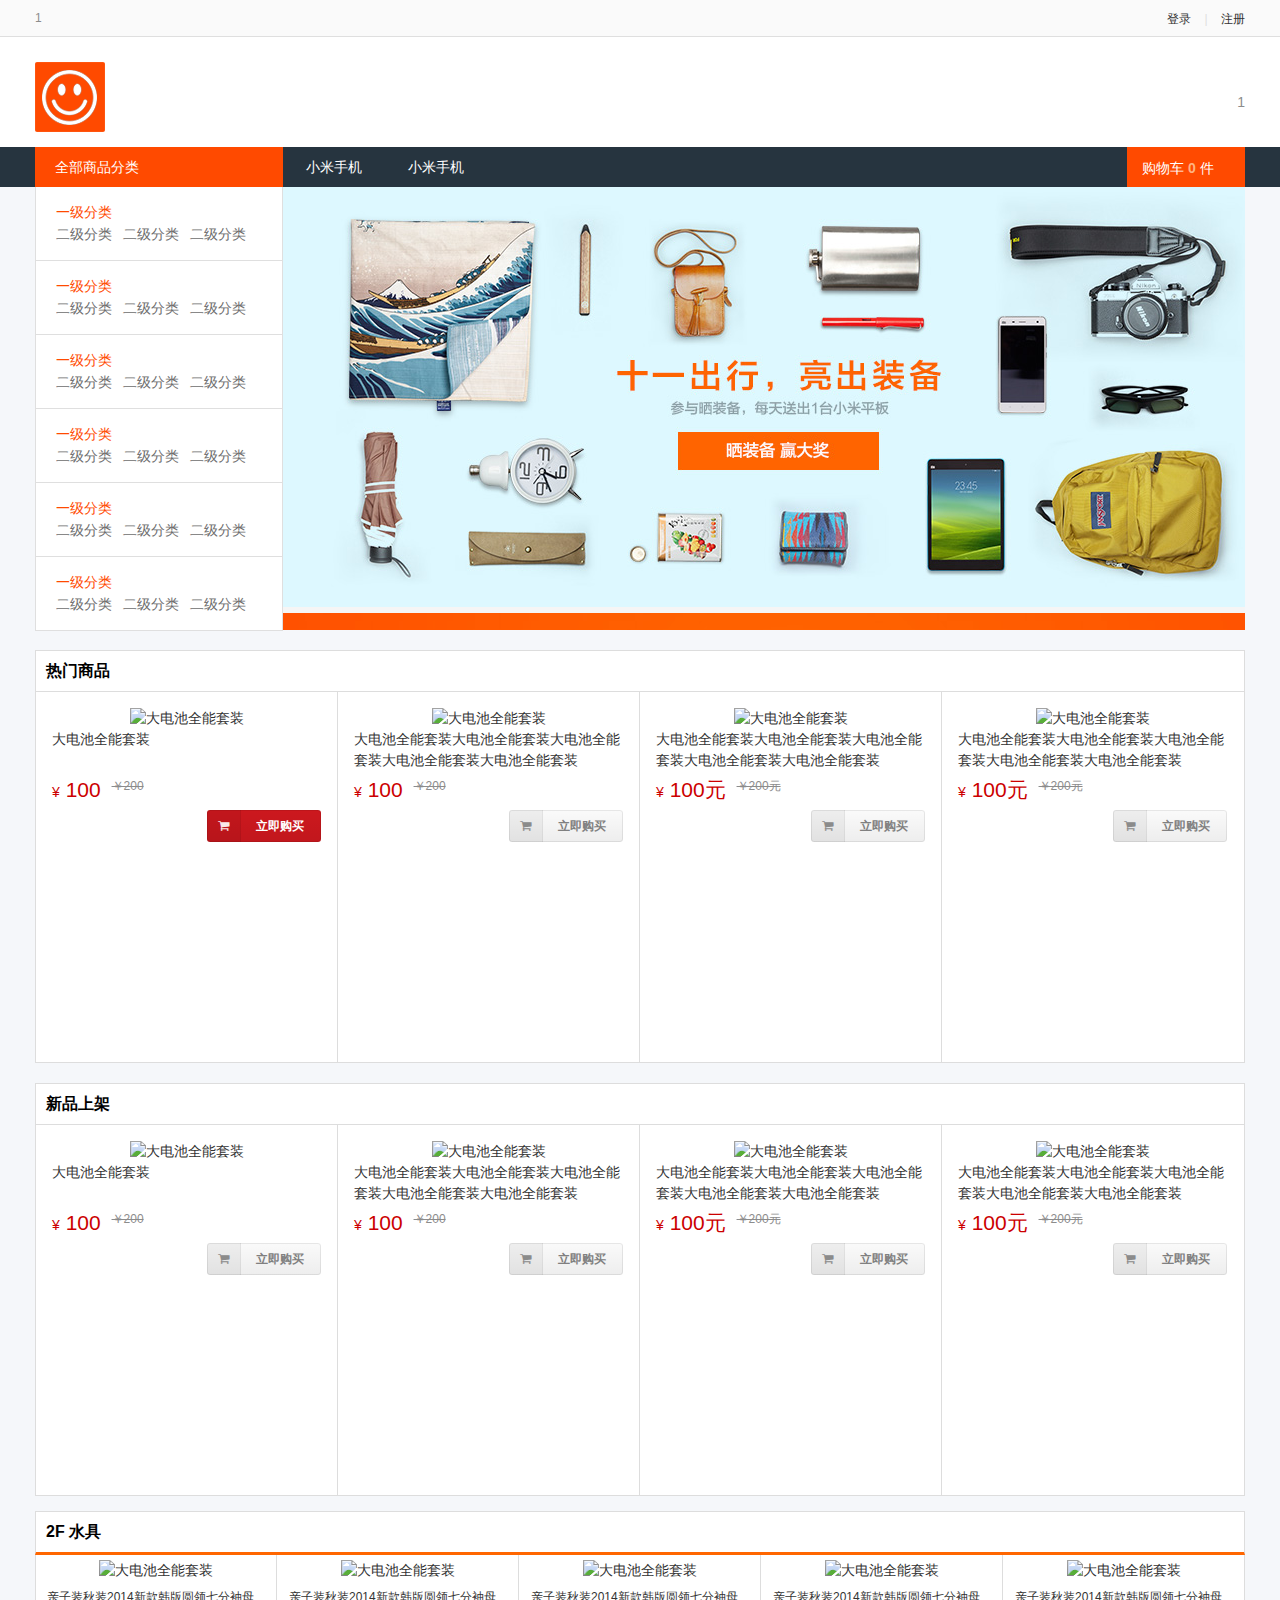
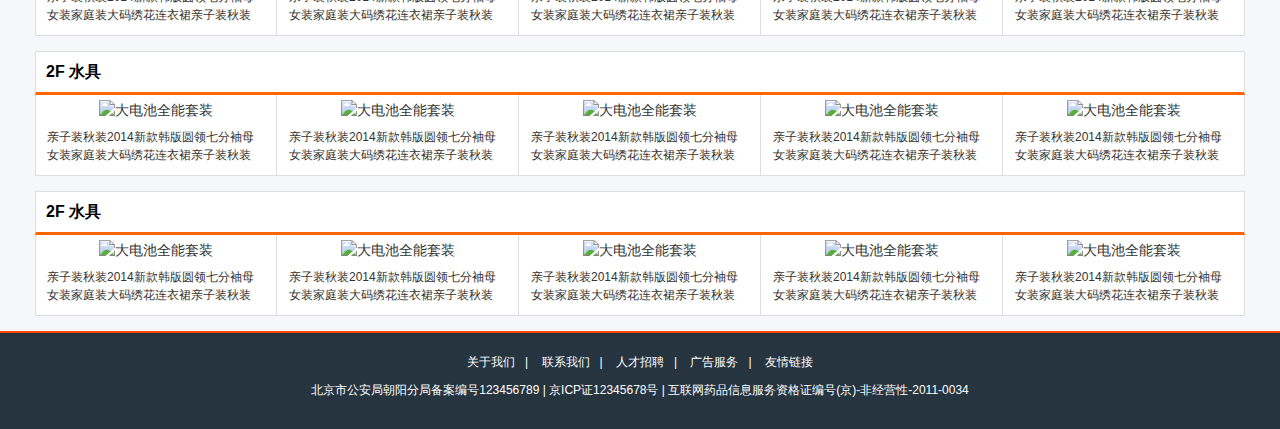
==== commit 1958ff09: "首页，列表页，详细页" ====
--- a/index.html
+++ b/index.html
@@ -130,7 +130,7 @@
 		<div class="utility">
 			<dl class="mycart">
 				<dt class="opener" id="tit_cart">
-					<a href="http://www.newegg.cn/Shopping/ShoppingCart.aspx" target="_blank">
+					<a href="http://www.newegg.cn/Shopping/ShoppingCart.aspx" target="_blank" id="myCart">
 						购物车<strong id="headerCartCount">0</strong>件<s></s>
 					</a>
 				</dt>
@@ -167,10 +167,10 @@
 				<div class="item-content">
 					
 					<span class="item-thumb">
-						<a href="#"><img src="http://img08.mifile.cn/v1/MI_18455B3E4DA706226CF7535A58E875F0267/T1LhVTBsVT1RXrhCrK.jpg?width=220&height=220" alt="大电池全能套装"></a>
-					</span>
-					<span class="item-title">
-						<a href="#">大电池全能套装</a>
+						<a href="detail.html"><img src="http://img08.mifile.cn/v1/MI_18455B3E4DA706226CF7535A58E875F0267/T1LhVTBsVT1RXrhCrK.jpg?width=220&height=220" alt="大电池全能套装"></a>
+					</span>
+					<span class="item-title">
+						<a href="detail.html">大电池全能套装</a>
 					</span>
 					<span class="item-price">
 						<strong>
@@ -179,7 +179,7 @@
 						</strong>
 						<del>￥200</del>
 					</span>
-					<a href="#" class="ui tiny youtube button labeled icon fn-right fn-clear"><i class="icon cart"></i>立即购买</a>
+					<a href="#" class="ui tiny cart button labeled icon fn-right fn-clear"><i class="icon cart"></i>立即购买</a>
 				</div>
 			</div>
 			<div class="goods-item">
--- a/dev_statics/styles/ui.css
+++ b/dev_statics/styles/ui.css
@@ -5680,19 +5680,19 @@
   color: #FFFFFF;
 }
 
-/* YouTube */
-
-.ui.youtube.button {
+/* cart */
+
+.ui.cart.button {
   background-color: #CC181E;
   color: #FFFFFF;
 }
 
-.ui.youtube.button:hover {
+.ui.cart.button:hover {
   background-color: #DF0209;
   color: #FFFFFF;
 }
 
-.ui.youtube.button:active {
+.ui.cart.button:active {
   background-color: #A50006;
   color: #FFFFFF;
 }
@@ -6459,6 +6459,19 @@
 .ui.green.buttons .button:active,
 .ui.green.button:active {
   background-color: #4CB164;
+  color: #FFFFFF;
+}
+/**buy btn**/
+.ui.buy.buttons .button,
+.ui.buy.button {
+  background-color: #ba7538;
+  color: #FFFFFF;
+}
+.ui.buy.buttons .button:hover,
+.ui.buy.button:hover,
+.ui.buy.buttons .active.button,
+.ui.buy.button.active {
+  background-color:rgba(186, 117, 56, 0.9);
   color: #FFFFFF;
 }
 
--- a/dev_statics/styles/layout.css
+++ b/dev_statics/styles/layout.css
@@ -84,7 +84,7 @@
 
 address,caption,cite,code,dfn,em,th,var {
     font-style:normal;
-    font-weight:500;
+    font-weight:100;
 }
 
 /* 去掉列表前的标识, li 会继承 */
@@ -100,7 +100,7 @@
 /* 来自yahoo, 让标题都自定义, 适应多个系统应用 */
 h1,h2,h3,h4,h5,h6 {
     font-size:100%;
-    font-weight:500;
+    font-weight:100;
 }
 
 q:before,q:after {
@@ -218,7 +218,7 @@
     border-bottom: solid 1px #dbdcde;
 }
 body,html{
-    background-color:#f5f5f5;
+    background-color:#f5f7fa;
     color:#8c8c8c;
     font:14px/1.5 tahoma,arial,"Microsoft YaHei","\5FAE\8F6F\96C5\9ED1",'Hiragino Sans GB','\5b8b\4f53',sans-serif
 }
@@ -445,7 +445,7 @@
     top: 0;
     padding-right: 0px;
     height: 40px;
-    z-index: 1;
+    z-index: 300;
 }
 .site-header-nav .utility dl {
     background: #ff4a00;
@@ -628,22 +628,364 @@
 
 
 
-
-
-
-
-
-
-
-
-
-
-
-
-
-
-
-
-
-
-
+#detail {border: 1px solid #e3e3e3;margin: 20px auto;background: #fff}
+.go-detail-meta{
+    position: relative;
+    z-index: 100;
+    min-height: 370px;
+    width:990px;
+    border-right:1px solid #e3e3e3;
+    background: #f8f8f8;
+    font-family: \5FAE\8F6F\96C5\9ED1;
+}
+#detail .go-property {
+    float: left;
+    width: 100%;
+
+}
+#detail .go-wrap {
+    margin: 0 0 0 430px;
+    color: #5f5f5f;
+}
+.go-detail-hd {
+    padding: 20px;
+    color: #000;
+}
+.go-detail-hd h1 {
+    padding-bottom: .2em;
+    font-size:20px;
+    line-height: 1;
+    height: 1.5em;
+    white-space: nowrap;
+    text-overflow: ellipsis;
+    overflow: hidden;
+    color:#434343;
+}
+.go-detail-hd p {
+    color: #999;
+    font-size: 12px;
+    line-height: 150%;
+    height:36px;
+    overflow: hidden;
+}
+#detail .go-gallery {
+    margin-left: -100%;
+    float: left;
+    width: 430px;
+    _display: inline;
+    border-right:1px solid #ececec;
+    background: #fff;
+    padding:0 0 15px 0;
+}
+.go-gallery .go-booth {
+    z-index: 1;
+    width: 430px;
+    height: 430px;
+    /*margin: 20px auto 0;*/
+    _overflow: hidden;
+}
+.go-gallery .go-booth img{display: block;}
+.go-gallery .go-thumb {
+    overflow: hidden;
+    text-align: center;
+    margin-left: -16px;
+}
+.go-gallery .go-thumb li {
+display: inline-block;
+margin: 0 0 0 16px;
+padding-top: 22px;
+}
+.go-gallery .go-thumb a {
+float: left;
+position: relative;
+width: 60px;
+height: 60px;
+overflow: hidden;
+}
+.go-gallery .go-thumb img {
+position: relative;
+max-width: 60px;
+max-height: 60px;
+}
+.go-gallery .go-thumb .go-selected a {
+    border: 2px solid #ff4a00;
+    width: 56px;
+    height: 56px;
+}
+.go-gallery .go-thumb .go-selected img {
+    left: -2px;
+    top: -2px;
+}
+.go-fcs-panel{
+    border-bottom: 1px solid #eeeeee;
+    border-top: 1px solid #eeeeee;
+    background: rgba(170, 170, 170, 0.07);
+    position: relative;
+    left: 0;
+    z-index: 10;
+    padding:5px 0 10px 10px;
+}
+.go-detail-meta dl dt.go-metatit {
+    font-size: 12px;
+    text-align: left;
+    float: left;
+    width: 50px;
+    margin: 0 10px;
+    line-height: 36px;
+}
+.go-detail-meta dl dd {
+    margin-left: 70px;
+    padding:4px 0;
+}
+.go-fcs-panel .go-promo-price {
+line-height: 24px;
+font-size: 12px;
+}
+.go-fcs-panel .go-promo-price .go-yen {
+vertical-align: middle;
+color: #c40000;
+font-size: 18px;
+font-family: Arial;
+-webkit-font-smoothing: antialiased;
+}
+.go-fcs-panel .go-promo-price .go-price {
+vertical-align: middle;
+font-size: 30px;
+color: #c40000;
+font-weight: bolder;
+font-family: Arial;
+-webkit-font-smoothing: antialiased;
+}
+.go-fcs-panel  .go-price-panel {
+    position: static;
+    padding-left: 0;
+}
+.go-fcs-panel  .go-price-panel .go-metatit{line-height:20px !important}
+.go-fcs-panel  .go-price-panel dd{padding:0;}
+.go-fcs-panel  .go-price-panel .go-price {
+    text-decoration: line-through;
+    font-size: 14px;
+    color:#333;
+}
+.go-action-btn {
+    clear: both;
+    padding: 20px 0px;
+    
+    text-align: right;
+    position: relative;
+}
+.go-action-btn .button{margin:0 5px;}
+.go-amount{padding:10px;border-top: 1px dotted #c9c9c9;border-bottom: 1px dotted #c9c9c9;}
+.buyNub-nub{height:34px;}
+.buyNub-nub-wrap {
+height: 32px;
+border: 1px solid #B2B2B2;
+float: left;
+}
+.buyNub-nub input {
+width: 40px;
+height: 16px;
+text-align: center;
+line-height: 16px;
+padding: 8px 5px;
+font-size: 20px;
+border-left: 1px solid #bfbfbf;
+border-right: 1px solid #bfbfbf;
+border-top: none;
+border-bottom: none;
+background: #fff;
+vertical-align: middle;
+font-family: "微软雅黑";
+float: left;
+box-shadow: 1px 1px 2px rgba(0, 0, 0, 0.15) inset;
+}
+
+.buyNub-nub i {
+    background: url(../images/x_spr.png) no-repeat 0 0;
+    display: inline-block;
+    float: left;
+    width: 15px;
+    height: 32px;
+    cursor: pointer;
+}
+.buyNub-nub .buyNub-nub-blus {
+background-position: -78px 0px;
+cursor: default;
+}
+.buyNub-nub .buyNub-nub-top {
+background-position: -38px -37px;
+}
+.buyNub-nub .buyNub-nub-blus-c {
+background-position: -38px 0;
+cursor: pointer;
+}
+.depict-other{font-size: 12px}
+.other-payment{
+    height: 18px;
+    line-height: 18px;
+    padding: 10px 20px;
+    border-top: 1px solid #ddd;}
+    .other-payment span {
+    display: inline-block;
+    padding-left: 6px;
+}
+.info{padding:10px 20px;font-size: 12px;}
+.info li{line-height:22px;}
+.info li em{padding:0 10px 0 0;display: inline-block;}
+
+/*图片放大镜样式*/
+.jqzoom{position:relative;padding:0px;cursor:pointer;margin:0px;display:block;}
+.zoomdiv{z-index:900;position:absolute;top:0px;left:0px;width:650px;height:650px;background:#ffffff;border:1px solid #CCCCCC;display:none;text-align:center;overflow:hidden;}
+.jqZoomPup{z-index:10;visibility:hidden;position:absolute;top:0px;left:0px;width:20px;height:20px;border:1px solid #aaa;background:#ffffff;opacity: 0.5;-moz-opacity: 0.5;-khtml-opacity: 0.5;filter: alpha(Opacity=50);}
+
+.pro-detail{
+
+}
+.hot-area{
+    background-color: #FFF;
+    width: 250px;
+    margin-left:-100% 
+}
+.hot-area li{border-top: 1px solid #e5e5e5;
+padding: 12px 12px 12px 10px;}
+.hot-area li .p-img {
+    float: left;
+    width: 56px;
+    position: absolute;
+}
+.hot-area li .p-name {
+    height: 36px;
+    margin-bottom: 3px;
+    overflow: hidden;
+    font-size: 12px;
+    margin-left: 56px;
+    padding-left: 17px;
+}
+.hot-area li .p-price {
+    margin-left: 56px;
+    padding-left: 17px;
+    color:#c40000;
+}
+.pro-detail .box-hd .title{
+    font-size: 1rem;color:#5f5f5f;font-weight: 500
+}
+.hot-area .pro-list{margin-top:-1px;}
+.pro-detail-area{
+    width:100%;
+}
+.pro-detail-tool{margin-left:270px;background: #fff}
+.ui.menu{border-radius: 0}
+.ui.menu .item {padding: .83em 3em;}
+.ui.menu .tab-content{padding-left:0;padding-right:0;}
+.tabNav li{cursor: pointer;}
+
+
+.items-list{margin-left:-15px;}
+.items-list .item{width:230px;float:left;margin:10px 0px 0 9px;position: relative;z-index:9;height: 333px;border: 3px solid transparent;border-radius: 5px;-webkit-transition: border-color .2s ease-in;
+-moz-transition: border-color .2s ease-in;
+-ms-transition: border-color .2s ease-in;
+-o-transition: border-color .2s ease-in;
+transition: border-color .2s ease-in;}
+.items-list .item.itemHover{border-color:#ff4a00;}
+.item-iWrap {
+    position: absolute;
+    background-color: #fff;
+    margin: 0;
+    padding: 4px;
+    padding-bottom: 0;
+    font-size: 0;
+    border: 1px solid #f5f5f5;
+    border-radius: 3px;
+    width: 220px;
+    min-height:98%;
+}
+.item-iWrap a, .item-iWrap img{
+    max-width: 100%
+}
+.itemImg-wrap{display: table;position: relative;
+table-layout: fixed;
+height: 210px;
+width: 100%;
+padding: 0;
+margin: 0;
+margin-bottom: 5px;}
+.itemPrice{font-family: arial,verdana,sans-serif!important;
+color: #C00;
+font-size: 14px;
+height: 30px;
+line-height: 30px;
+margin: 0 0 5px;
+letter-spacing: normal;
+overflow: inherit!important;
+white-space: nowrap;}
+.itemPrice em {
+float: left;
+font-family: arial;
+font-weight: 400;
+font-size: 20px;
+color: #bc0000;
+}
+.itemPrice em b {
+margin-right: 2px;
+font-weight: 700;
+font-size: 14px;
+vertical-align: middle;
+}
+.itemPrice del {
+display: inline-block;
+margin-top: 2px;
+margin-left: 5px;
+font-weight: 400;
+color: #999;
+_margin-top: 2px;
+_margin-bottom: 0;
+}
+.item-iWrap * {
+font-size: 12px;
+}
+.itemTitle{
+display: block;
+overflow: hidden;
+margin-bottom: 3px;
+font-family: \5FAE\8F6F\96C5\9ED1;
+line-height: 14px;
+color: #666;
+height: 14px;
+line-height: 12px;
+margin-bottom: 3px;
+word-break: break-all;
+position: relative;
+line-height: 14px;
+}
+.itemTitle * {
+font-size: 12px;
+}
+.itemBtn{text-align: right;padding:5px;margin:0 -5px;background: #E7E7E7;position: relative;bottom:-9px;border-radius: 0 0 3px 3px}
+.itemBtn .ui.icon.button{padding-top: .6em;
+padding-right: 0.6em!important;
+padding-left: 3.5em !important;}
+
+
+
+
+
+
+
+
+
+
+
+
+
+
+
+
+
+
+
+
+
+
+
+
+
